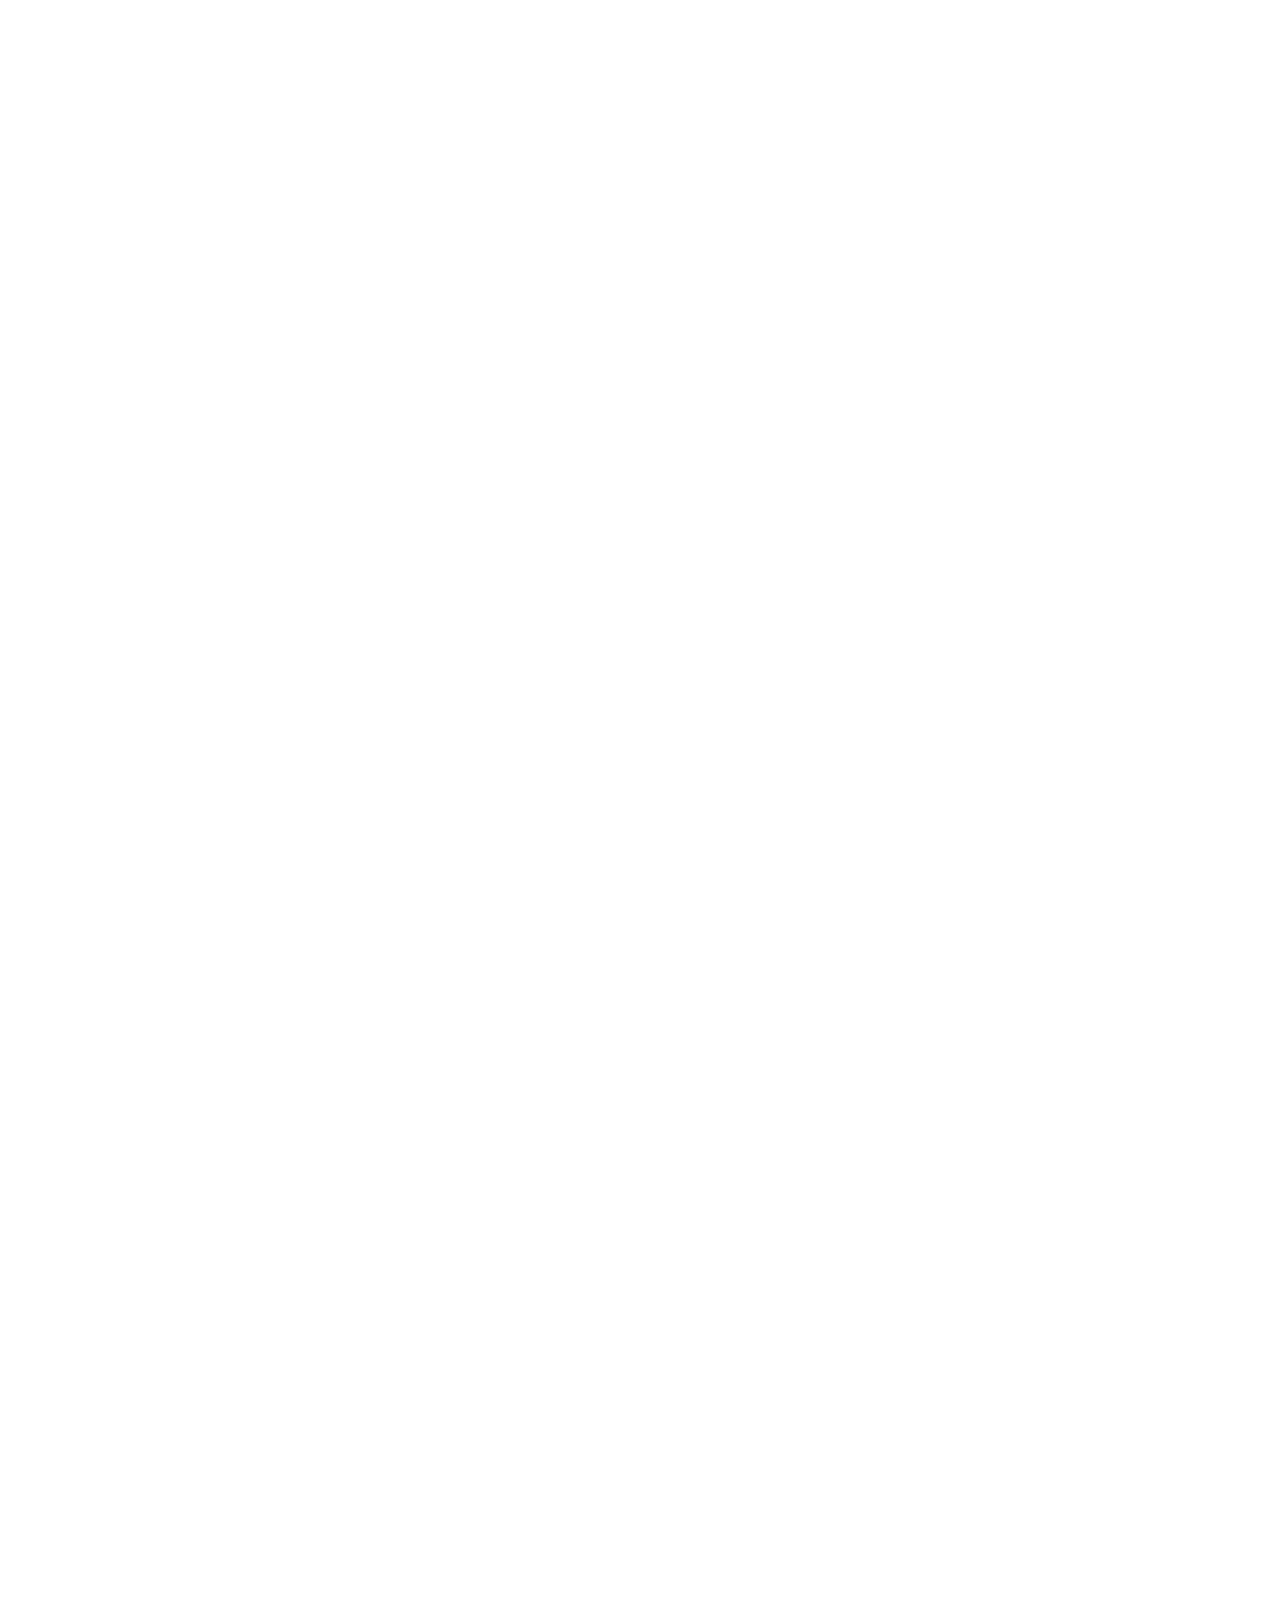
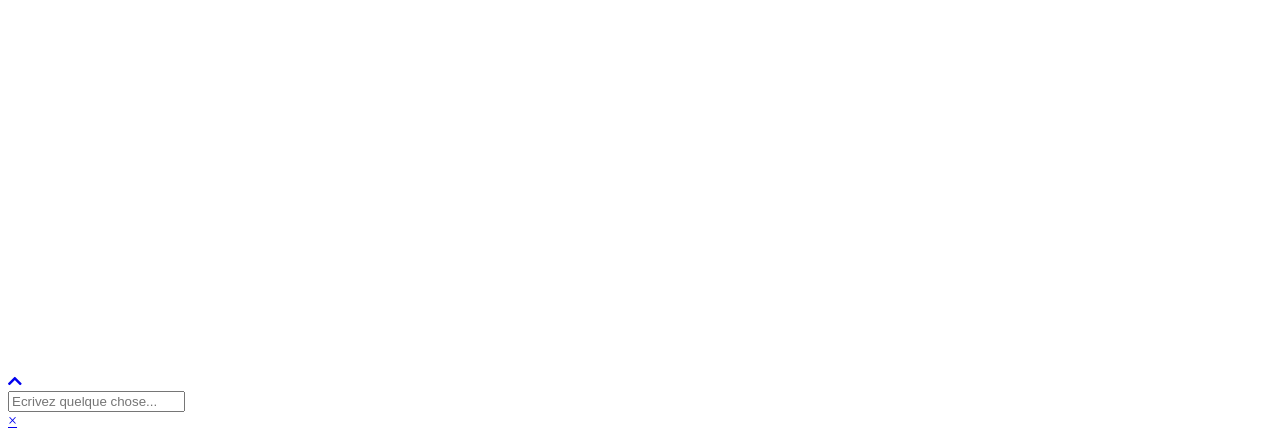
==== about/index.html @ 1a70a17f "Site updated: 2025-10-28 14:22:56" ====
<!doctype html>
<html lang="zh"><head><meta charset="utf-8"><meta name="viewport" content="width=device-width, initial-scale=1, maximum-scale=1"><meta><title>Molip Blog</title><link rel="manifest" href="/Moliptly/manifest.json"><meta name="application-name" content="Molip Blog"><meta name="msapplication-TileImage" content="/img/favicon.png"><meta name="apple-mobile-web-app-capable" content="yes"><meta name="apple-mobile-web-app-title" content="Molip Blog"><meta name="apple-mobile-web-app-status-bar-style" content="default"><meta name="description" content="个人简介 分享很喜欢的老罗的一段话：  “每一个生命来到世间都注定改变世界，别无选择。要么变得好一点，要么变得坏一点。你如果走进社会为了生存为了什么不要脸的理由，变成了一个恶心的成年人社会中的一员，那你就把这个世界变得恶心了一点点。如果你一生刚正不阿，如果你一生耿直，没有做任何恶心的事情，没做对别人有害的事情，一辈子拼了老命勉强把自己身边的几个人照顾好了，没有成名没有发财，没有成就伟大的事业，然后"><meta property="og:type" content="blog"><meta property="og:title" content="Molip:)"><meta property="og:url" content="https://github.com/Moliptly"><meta property="og:site_name" content="Molip:)"><meta property="og:description" content="个人简介 分享很喜欢的老罗的一段话：  “每一个生命来到世间都注定改变世界，别无选择。要么变得好一点，要么变得坏一点。你如果走进社会为了生存为了什么不要脸的理由，变成了一个恶心的成年人社会中的一员，那你就把这个世界变得恶心了一点点。如果你一生刚正不阿，如果你一生耿直，没有做任何恶心的事情，没做对别人有害的事情，一辈子拼了老命勉强把自己身边的几个人照顾好了，没有成名没有发财，没有成就伟大的事业，然后"><meta property="og:locale" content="zh"><meta property="og:image" content="https://github.com/img/avatar.png"><meta property="article:published_time" content="2018-11-11T00:24:49.000Z"><meta property="article:modified_time" content="2025-10-28T06:14:36.456Z"><meta property="article:author" content="Molip:)"><meta property="article:tag" content="Algorithm,CV,VLMs"><meta property="twitter:card" content="summary"><meta property="twitter:image:src" content="https://github.com/img/avatar.png"><script type="application/ld+json">{"@context":"https://schema.org","@type":"BlogPosting","mainEntityOfPage":{"@type":"WebPage","@id":"https://github.com/Moliptly/about/index.html"},"headline":"Molip Blog","image":["https://cdn.jsdelivr.net/gh/removeif/blog_image/img/2020/20201030172650.png"],"datePublished":"2018-11-11T00:24:49.000Z","dateModified":"2025-10-28T06:14:36.456Z","author":{"@type":"Person","name":"Molip"},"publisher":{"@type":"Organization","logo":{"@type":"ImageObject"}},"description":"个人简介 分享很喜欢的老罗的一段话：  “每一个生命来到世间都注定改变世界，别无选择。要么变得好一点，要么变得坏一点。你如果走进社会为了生存为了什么不要脸的理由，变成了一个恶心的成年人社会中的一员，那你就把这个世界变得恶心了一点点。如果你一生刚正不阿，如果你一生耿直，没有做任何恶心的事情，没做对别人有害的事情，一辈子拼了老命勉强把自己身边的几个人照顾好了，没有成名没有发财，没有成就伟大的事业，然后"}</script><link rel="canonical" href="https://github.com/Moliptly/about/index.html"><link rel="icon" href="/Moliptly/img/favicon.png"><meta name="referrer" content="no-referrer-when-downgrade"><link rel="stylesheet" href="https://cdnjs.loli.net/ajax/libs/font-awesome/6.0.0/css/all.min.css"><link rel="stylesheet" href="https://cdnjs.loli.net/ajax/libs/highlight.js/11.7.0/styles/atom-one-light.min.css"><link rel="stylesheet" href="https://fonts.loli.net/css2?family=Ubuntu:wght@400;600&amp;family=Source+Code+Pro"><link rel="stylesheet" href="/Moliptly/css/default.css"><link rel="stylesheet" href="https://cdnjs.loli.net/ajax/libs/font-awesome/5.12.0/css/all.min.css"><link rel="stylesheet" href="https://fonts.loli.net/css?family=Ubuntu:400,600|Source+Code+Pro|Monda:300,300italic,400,400italic,700,700italic|Roboto Slab:300,300italic,400,400italic,700,700italic|Microsoft YaHei:300,300italic,400,400italic,700,700italic|PT Mono:300,300italic,400,400italic,700,700italic&amp;amp;subset=latin,latin-ext|Inconsolata|Itim|Lobster.css"><script src="https://cdnjs.loli.net/ajax/libs/jquery/3.3.1/jquery.min.js"></script><script src="/Moliptly/js/globalUtils.js"></script><style>body>.footer,body>.navbar,body>.section{opacity:0}</style><!--!--><!--!--><script src="//busuanzi.ibruce.info/busuanzi/2.3/busuanzi.pure.mini.js" defer></script><!--!--><link rel="stylesheet" href="https://cdnjs.loli.net/ajax/libs/lightgallery/1.10.0/css/lightgallery.min.css"><link rel="stylesheet" href="https://cdnjs.loli.net/ajax/libs/justifiedGallery/3.8.1/css/justifiedGallery.min.css"><!--!--><!--!--><!--!--><style>.pace{-webkit-pointer-events:none;pointer-events:none;-webkit-user-select:none;-moz-user-select:none;user-select:none}.pace-inactive{display:none}.pace .pace-progress{background:#3273dc;position:fixed;z-index:2000;top:0;right:100%;width:100%;height:2px}</style><script src="https://cdnjs.loli.net/ajax/libs/pace/1.2.4/pace.min.js"></script><link rel="stylesheet" href="/Moliptly/live2d/waifu.css"><script type="text/javascript" async src="/Moliptly/live2d/autoload.js"></script><!-- hexo injector head_end start --><script>
  (function () {
      function switchTab() {
          if (!location.hash) {
            return;
          }

          const id = '#' + CSS.escape(location.hash.substring(1));
          const $tabMenu = document.querySelector(`.tabs a[href="${id}"]`);
          if (!$tabMenu) {
            return;
          }

          const $tabMenuContainer = $tabMenu.parentElement.parentElement;
          Array.from($tabMenuContainer.children).forEach($menu => $menu.classList.remove('is-active'));
          Array.from($tabMenuContainer.querySelectorAll('a'))
              .map($menu => document.getElementById($menu.getAttribute("href").substring(1)))
              .forEach($content => $content.classList.add('is-hidden'));

          if ($tabMenu) {
              $tabMenu.parentElement.classList.add('is-active');
          }
          const $activeTab = document.querySelector(id);
          if ($activeTab) {
              $activeTab.classList.remove('is-hidden');
          }
      }
      switchTab();
      window.addEventListener('hashchange', switchTab, false);
  })();
  </script><!-- hexo injector head_end end --><meta name="generator" content="Hexo 7.3.0"></head><body class="is-2-column has-navbar-fixed-top"><nav class="navbar navbar-main is-fixed-top"><div class="container navbar-container"><div class="navbar-brand justify-content-center"><a class="navbar-item navbar-logo" href="/Moliptly/"><img src="https://cdn.jsdelivr.net/gh/removeif/removeif-demo@latest/img/logo.png" alt="Molip Blog" height="28"></a></div><div class="navbar-menu"><div class="navbar-start"><a class="navbar-item" href="/Moliptly/">首页</a><a class="navbar-item" href="/Moliptly/archives">归档</a><a class="navbar-item" href="/Moliptly/categories">分类</a><a class="navbar-item" href="/Moliptly/tags">标签</a><a class="navbar-item" href="/Moliptly/tags/%E6%B3%95%E5%BE%8B/">律法</a><a class="navbar-item" href="/Moliptly/media">影音</a><a class="navbar-item" href="/Moliptly/album">相册</a><a class="navbar-item" href="/Moliptly/friend">友链</a><a class="navbar-item" href="/Moliptly/self-talking">碎碎念</a><a class="navbar-item" href="/Moliptly/message">留言</a><a class="navbar-item is-active" href="/Moliptly/about">关于</a></div><div class="navbar-end"><a class="navbar-item" target="_blank" rel="noopener" title="Download on GitHub" href="https://github.com/Moliptly"><i class="fab fa-github"></i></a><a class="navbar-item search" title="Rechercher" href="javascript:;"><i class="fas fa-search"></i></a><a class="navbar-item" id="night-nav" title="Night Mode" href="javascript:;"><i class="fas fa-moon" id="night-icon"></i></a></div></div></div></nav><script type="text/javascript" src="/Moliptly/js/theme-setting.js"></script><section class="section"><div class="container"><div class="columns"><div class="column order-2 column-main is-8-tablet is-8-desktop is-9-widescreen"><!--!--><div class="card"><div class="card-image"><span class="image is-7by3"><img class="fill" src="https://cdn.jsdelivr.net/gh/removeif/blog_image/img/2020/20201030172650.png" alt="https://cdn.jsdelivr.net/gh/removeif/blog_image/img/2020/20201030172650.png"></span></div><article class="card-content article" role="article"><h1 class="title is-3 is-size-4-mobile"> </h1><div class="content"><h4 id="个人简介"><a href="#个人简介" class="headerlink" title="个人简介"></a>个人简介</h4><hr>
<p>分享很喜欢的<a target="_blank" rel="noopener" href="https://baike.baidu.com/item/%E7%BD%97%E6%B0%B8%E6%B5%A9/26814?fr=aladdin">老罗</a>的一段话：</p>
<blockquote>
<p>“<em><strong>每一个生命来到世间都注定改变世界，别无选择。要么变得好一点，要么变得坏一点。你如果走进社会为了生存为了什么不要脸的理由，变成了一个恶心的成年人社会中的一员，那你就把这个世界变得恶心了一点点。如果你一生刚正不阿，如果你一生耿直，没有做任何恶心的事情，没做对别人有害的事情，一辈子拼了老命勉强把自己身边的几个人照顾好了，没有成名没有发财，没有成就伟大的事业，然后耿着脖子一生正直，到了七八十岁耿着脖子去世了。你这一生是不是没有改变世界？你还是改变世界了，你把这个世界变得美好了一点点。因为世界上又多了一个好人。</strong></em>“</p>
</blockquote>
<p>善恶终有报,天道好轮回。不信抬头看,苍天饶过谁。<br>无论何时何地，我们都要保持一颗积极乐观、善良感恩的心。<br>但行好事莫问前程，永远年轻，永远热内盈眶，永远保持<strong>正能量</strong>。<br>💪💪💪💪💪💪冲鸭！！！！</p>
<p>-&gt;&gt;&gt;&gt;&gt;&gt;&gt;&gt;&gt;&gt;&gt;&gt;&gt;&gt;&gt;&gt;&gt;&gt;&gt;&gt;<br>个人信息：<br>计算机科学与技术专业<br>从事JAVA后端开发<br>码畜一枚<br>坚信代码改变世界</p>
<br>

<h4 id="博客信息"><a href="#博客信息" class="headerlink" title="博客信息"></a>博客信息</h4><hr>
<ul>
<li>网站采用的<a href="http://github.com/ppoffice/hexo-theme-icarus">Icarus主题</a> </li>
<li>追求尽可能的简洁，清晰，易用。</li>
<li>在Icarus主题之上进行了部分修改。</li>
</ul>
<p><em><strong>更新日志：</strong></em><br>–<em>2020.09.20：icarus4.0适配</em><br>–<em>2020.01.18：icarus3.0适配</em><br>–<em>2019.11.17：增加深色主题开关</em><br>–<em>2019.10.30：去图，精简卡片</em><br>–<em>2019.10.22：改版部分显示，优化速度</em><br>–<em>2019.10.16：文章列表加上评论数显示</em><br>–<em>2019.10.13：改版评论</em><br>–<em>2019.09.25：图片、资源接入CDN免费jsDelivr、文章加入置顶</em><br>–<em>2019.09.19：开源<a href="https://github.com/removeif/hexo-theme-icarus-removeif">博客代码</a></em><br>–<em>2019.09.19：修改布局，拉伸布局，更宽的展示</em><br>–<em>2019.09.18：修改友链ui为一行三个，并适配移动端，暗黑模式文章增加评论链接，增加留言链接</em><br>–<em>2019.09.14：增加<a target="_blank" rel="noopener" href="https://removeif.github.io/remove.io/">精简next主题</a></em><br>–<em>2019.09.14：利用中秋节放假，重做了首页的热门推荐、加个widget最新评论框、归档页加入文章贡献概览面板</em></p>
<br>

<h4 id="本站推荐索引"><a href="#本站推荐索引" class="headerlink" title="本站推荐索引"></a>本站推荐索引</h4><hr>
<p><strong>博客主题相关</strong></p>
<ul>
<li><a target="_blank" rel="noopener" href="https://removeif.github.io/theme/github-Issue-%E4%BD%9C%E4%B8%BA%E5%8D%9A%E5%AE%A2%E5%BE%AE%E5%9E%8B%E6%95%B0%E6%8D%AE%E5%BA%93%E7%9A%84%E5%BA%94%E7%94%A8.html">github Issue 作为博客微型数据库的应用</a></li>
<li><a target="_blank" rel="noopener" href="https://removeif.github.io/theme/github-page%E7%BD%91%E7%AB%99cdn%E4%BC%98%E5%8C%96%E5%8A%A0%E9%80%9F.html">github page网站cdn优化加速</a></li>
<li><a target="_blank" rel="noopener" href="https://removeif.github.io/theme/%E5%8D%9A%E5%AE%A2%E6%BA%90%E7%A0%81%E5%88%86%E4%BA%AB.html">博客源码分享</a></li>
<li><a target="_blank" rel="noopener" href="https://removeif.github.io/theme/%E5%8D%9A%E5%AE%A2%E6%8D%A2%E8%82%A4%E7%9A%84%E4%B8%80%E7%A7%8D%E5%AE%9E%E7%8E%B0%E6%96%B9%E5%BC%8F%E6%80%9D%E8%B7%AF.html">博客换肤的一种实现方式思路</a></li>
<li><a target="_blank" rel="noopener" href="https://removeif.github.io/theme/%E5%8D%9A%E5%AE%A2%E4%B8%ADgitalk%E6%9C%80%E6%96%B0%E8%AF%84%E8%AE%BA%E7%9A%84%E8%8E%B7%E5%8F%96.html">博客中gitalk最新评论的获取</a></li>
<li><a target="_blank" rel="noopener" href="https://removeif.github.io/theme/%E5%8D%9A%E5%AE%A2%E5%9B%BE%E7%89%87%E4%B8%8A%E4%BC%A0picgo%E5%B7%A5%E5%85%B7github%E5%9B%BE%E4%BC%A0%E4%BD%BF%E7%94%A8.html">博客图片上传picgo工具github图传使用</a></li>
<li><a target="_blank" rel="noopener" href="https://removeif.github.io/theme/%E5%AE%89%E8%A3%85%E3%80%81%E9%83%A8%E5%88%86%E9%85%8D%E7%BD%AEicarus%E4%B8%BB%E9%A2%98%E4%B8%AD%E6%96%87%E7%89%88.html">安装、部分配置icarus主题中文版</a></li>
</ul>
<p><strong>技术知识点</strong></p>
<ul>
<li><a target="_blank" rel="noopener" href="https://removeif.github.io/java/basic/Java%E5%B9%B6%E5%8F%91%E7%9B%B8%E5%85%B3%E7%9F%A5%E8%AF%86%E7%82%B9.html">Java并发知识点</a></li>
</ul>
<br>

<p><strong>法律法规</strong></p>
<ul>
<li><a target="_blank" rel="noopener" href="http://search.chinalaw.gov.cn/search2.html">法律法规数据库</a></li>
<li><a target="_blank" rel="noopener" href="https://removeif.github.io/law/%E4%B8%AD%E5%8D%8E%E4%BA%BA%E6%B0%91%E5%85%B1%E5%92%8C%E5%9B%BD%E5%9B%BD%E6%97%97%E6%B3%95.html">中华人民共和国国旗法</a></li>
<li><a target="_blank" rel="noopener" href="https://removeif.github.io/law/%E4%B8%AD%E5%8D%8E%E4%BA%BA%E6%B0%91%E5%85%B1%E5%92%8C%E5%9B%BD%E5%AE%AA%E6%B3%95.html">中华人民共和国宪法</a></li>
<li><a target="_blank" rel="noopener" href="https://removeif.github.io/law/%E4%B8%AD%E5%8D%8E%E4%BA%BA%E6%B0%91%E5%85%B1%E5%92%8C%E5%9B%BD%E6%B6%88%E8%B4%B9%E8%80%85%E6%9D%83%E7%9B%8A%E4%BF%9D%E6%8A%A4%E6%B3%95.html">中华人民共和国消费者权益保护法</a></li>
<li><a target="_blank" rel="noopener" href="https://removeif.github.io/law/%E4%B8%AD%E5%8D%8E%E4%BA%BA%E6%B0%91%E5%85%B1%E5%92%8C%E5%9B%BD%E5%88%91%E4%BA%8B%E8%AF%89%E8%AE%BC%E6%B3%95.html">中华人民共和国刑事诉讼法</a></li>
<li><a target="_blank" rel="noopener" href="https://removeif.github.io/law/%E4%B8%AD%E5%8D%8E%E4%BA%BA%E6%B0%91%E5%85%B1%E5%92%8C%E5%9B%BD%E5%A9%9A%E5%A7%BB%E6%B3%95.html">中华人民共和国婚姻法</a></li>
<li><a target="_blank" rel="noopener" href="https://removeif.github.io/law/%E4%B8%AD%E5%8D%8E%E4%BA%BA%E6%B0%91%E5%85%B1%E5%92%8C%E5%9B%BD%E7%BD%91%E7%BB%9C%E5%AE%89%E5%85%A8%E6%B3%95.html">中华人名共和国网络安全法</a>  </li>
<li><a target="_blank" rel="noopener" href="https://removeif.github.io/law/%E4%B8%AD%E5%8D%8E%E4%BA%BA%E6%B0%91%E5%85%B1%E5%92%8C%E5%9B%BD%E5%8A%B3%E5%8A%A8%E6%B3%95.html">中华人民共和国劳动法</a></li>
</ul>
<br>

<p><strong>其他</strong></p>
<ul>
<li><a target="_blank" rel="noopener" href="https://removeif.github.io/music1/">网易云音乐歌单分享</a></li>
</ul>
<br>

<h4 id="计划"><a href="#计划" class="headerlink" title="计划"></a>计划</h4><p><strong>2020计划</strong></p>
<hr>
<p>2019.12.31</p>
<blockquote>
<p><strong>2020-GOALS</strong>              </p>
<ul>
<li><input disabled="" type="checkbox"> 跑两三场马拉松</li>
</ul>
</blockquote>
<p><strong>2019计划</strong></p>
<hr>
<p>2018.12.31&#x2F;21:59:00-&gt;更新于2019.12.31</p>
<blockquote>
<p><strong>2019-GOALS</strong></p>
<ul>
<li><input checked="" disabled="" type="checkbox"> 购买的专业书籍至少看完一遍（并发、重构、设计模式…）-&gt; 95%<br><strong>额外：</strong></li>
<li><input checked="" disabled="" type="checkbox"> 追了很多剧<br><strong>总结：</strong></li>
<li>有优点有缺点，没坚持下来的还是太多，追了太多剧。以后多学习，多思考！</li>
</ul>
</blockquote>
<br>

<h4 id="时间轴记录"><a href="#时间轴记录" class="headerlink" title="时间轴记录"></a>时间轴记录</h4><hr>
<div class="time-axis-main">
	<ul class="time-axis"></ul>
</div>
<script src="/js/about-me.js"></script>
<br>
<br></div><link rel="stylesheet" href="https://cdnjs.loli.net/ajax/libs/social-share.js/1.0.16/css/share.min.css"><div class="social-share"></div><script src="https://cdnjs.loli.net/ajax/libs/social-share.js/1.0.16/js/social-share.min.js"></script></article></div><div class="card"><div class="card-content"><h3 class="menu-label has-text-centered">Vous aimez cet article? Soutenez l&#039;auteur avec</h3><div class="buttons is-centered"><a class="button donate" data-type="alipay"><span class="icon is-small"><i class="fab fa-alipay"></i></span><span>Alipay</span><span class="qrcode"><img src="https://raw.githubusercontent.com/removeif/blog_image/master/img/2019/20190802135456.png" alt="Alipay"></span></a><a class="button donate" data-type="wechat"><span class="icon is-small"><i class="fab fa-weixin"></i></span><span>Wechat</span><span class="qrcode"><img src="https://raw.githubusercontent.com/removeif/blog_image/master/img/2019/20190802135550.png" alt="Wechat"></span></a></div></div></div><!--!--><div class="card"><div class="card-content"><div id="comment-container"></div><link rel="stylesheet" href="https://cdnjs.loli.net/ajax/libs/gitalk/1.6.0/gitalk.css"><script> $.getScript('/Moliptly/js/gitalk.min.js', function () { 
            var gitalk = new Gitalk({
            language:'zh-CN',
            id: 'a7224db13f3a49096aa27c1876d1a947',
            repo: 'blog_comment',
            owner: 'Molip',
            clientID: '46a9f3481b46ea0129d8',
            clientSecret: '79c7c9cb847e141757d7864453bcbf89f0655b24',
            admin: ["removeif"],
            createIssueManually: true,
            distractionFreeMode: false,
            perPage: 10,
            pagerDirection: 'last',
            proxy: 'https://cors-anywhere.azm.workers.dev/https://github.com/login/oauth/access_token',
            
            enableHotKey: true,
            isLocked: true
        })
        gitalk.render('comment-container')});</script></div></div></div><div class="column column-left is-4-tablet is-4-desktop is-4-widescreen  order-1 is-sticky"><!--!--><div class="card widget" data-type="profile"><div class="card-content"><nav class="level"><div class="level-item has-text-centered flex-shrink-1"><div><figure class="image is-128x128 mx-auto mb-2"><img class="avatar is-rounded" src="/Moliptly/img/avatar.png" alt="Molip"></figure><p class="title is-size-4 is-block" style="line-height:inherit;">Molip</p><p class="is-size-6 is-block">A beginner in computer science</p><p class="is-size-6 is-flex justify-content-center"><i class="fas fa-map-marker-alt mr-1"></i><span>China</span></p></div></div></nav><nav class="level is-mobile"><div class="level-item has-text-centered is-marginless"><div><p class="heading">Article</p><a href="/Moliptly/archives/"><p class="title">1</p></a></div></div><div class="level-item has-text-centered is-marginless"><div><p class="heading">Catégories</p><a href="/Moliptly/categories/"><p class="title">0</p></a></div></div><div class="level-item has-text-centered is-marginless"><div><p class="heading">Tags</p><a href="/Moliptly/tags/"><p class="title">0</p></a></div></div></nav><div class="level"><a class="level-item button is-primary is-rounded" href="https://github.com/Moliptly" target="_blank" rel="noopener">Suivre</a></div><div class="level is-mobile"><a class="level-item button is-transparent is-marginless" target="_blank" rel="noopener" title="Github" href="https://github.com/Moliptly"><i class="fab fa-github"></i></a><a class="level-item button is-transparent is-marginless" target="_blank" rel="noopener" title="Weibo" href="https://github.com/Moliptly"><i class="fab fa-weibo"></i></a><a class="level-item button is-transparent is-marginless" target="_blank" rel="noopener" title="Email" href="/Moliptly/moliptly@gmail.com"><i class="fa fa-envelope"></i></a><a class="level-item button is-transparent is-marginless" target="_blank" rel="noopener" title="Next" href="https://github.com/Moliptly"><i class="fab fa-dribbble"></i></a><a class="level-item button is-transparent is-marginless" target="_blank" rel="noopener" title="RSS" href="/Moliptly/atom.xml"><i class="fas fa-rss"></i></a></div><div><hr><p id="hitokoto">:D 一言句子获取中...</p><script type="text/javascript" defer>function getYiyan(){
                                $.getJSON("https://v1.hitokoto.cn/", function (data) {
                                if(data){
                                    $('#hitokoto').html("");
                                    $('#hitokoto').append("<strong style='color: #3273dc;'>"+data.hitokoto+"</strong>"+
                                    "<p>"+"From《"+data.from+"》</p><p>Provider-"+data.creator+"</p>");
                                }});}
                                $(function (){getYiyan();$('#hitokoto').click(function(){getYiyan();})});</script></div></div></div><div class="card widget"><div class="card-content"><h3 class="menu-label">Récents</h3><article class="media"><div class="media-content"><p class="date"><time dateTime="2025-10-27T06:42:35.276Z">2025-10-27</time></p><p class="title"><a href="/Moliptly/2025/10/27/hello-world/">Hello World</a></p></div></article></div></div></div></div></div></section><footer class="footer"><div class="container"><div class="level"><div class="level-start"><a class="footer-logo is-block mb-2" href="/Moliptly/"><img src="https://cdn.jsdelivr.net/gh/removeif/removeif-demo@latest/img/logo.png" alt="Molip Blog" height="28"></a><p class="size-small"><span>&copy; 2025 Molip</span>  Powered by <a href="https://hexo.io/" target="_blank">Hexo</a> &amp; <a href="https://github.com/ppoffice/hexo-theme-icarus" target="_blank">Icarus</a> &amp; <a href="https://github.com/removeif/hexo-theme-amazing" target="_blank">Amazing</a> <br><span>© 版权说明：[本网站所有内容均收集于互联网或自己创作,<br />&nbsp;&nbsp;&nbsp;&nbsp;方便于网友与自己学习交流，如有侵权，请<a href="/message" target="_blank">留言</a>，立即处理]<br /></span><span><span id="statistic-times">loading...</span><script>function createTime(time) {
            var n = new Date(time);
            now.setTime(now.getTime() + 250),
                days = (now - n) / 1e3 / 60 / 60 / 24,
                dnum = Math.floor(days),
                hours = (now - n) / 1e3 / 60 / 60 - 24 * dnum,
                hnum = Math.floor(hours),
            1 == String(hnum).length && (hnum = "0" + hnum),
                minutes = (now - n) / 1e3 / 60 - 1440 * dnum - 60 * hnum,
                mnum = Math.floor(minutes),
            1 == String(mnum).length && (mnum = "0" + mnum),
                seconds = (now - n) / 1e3 - 86400 * dnum - 3600 * hnum - 60 * mnum,
                snum = Math.round(seconds),
            1 == String(snum).length && (snum = "0" + snum),
                document.getElementById("statistic-times").innerHTML = "❤️Site from <strong>"+time.split(" ")[0].replace(/\//g,".")+"</strong> has existed <strong>" + dnum + "</strong> d <strong>" + hnum + "</strong> h <strong>" + mnum + "</strong> m <strong>" + snum + "</strong> s！❤️";
        }var now = new Date();setInterval("createTime('2025/10/27 00:00:00')", 250,"");</script><br></span><div class="size-small"><span>❤️Thx <strong><span id="busuanzi_value_site_uv">99+</span></strong> users <strong><span id="busuanzi_value_site_pv">99+</span></strong> visited！❤️</span></div></p></div><div class="level-end"><div class="sideMusic"><link rel="stylesheet" href="https://cdn.jsdelivr.net/npm/aplayer/dist/APlayer.min.css"><script src="/Moliptly/js/APlayer.min.js"></script><script src="https://cdn.jsdelivr.net/npm/meting@2/dist/Meting.min.js"></script><meting-js style="width: auto;height: 2000px;" server="netease" type="playlist" id="2364053447" theme="#2980b9" loop="all" autoplay="false" order="list" storageName="aplayer-setting" lrctype="0" list-max-height="400px" fixed="true"></meting-js></div></div></div></div></footer><script src="https://cdnjs.loli.net/ajax/libs/moment.js/2.22.2/moment-with-locales.min.js"></script><script src="https://cdnjs.loli.net/ajax/libs/clipboard.js/2.0.4/clipboard.min.js" async></script><script>moment.locale("zh");</script><script>var IcarusThemeSettings = {
            article: {
                highlight: {
                    clipboard: true,
                    fold: 'unfolded'
                }
            }
        };</script><script src="/Moliptly/js/column.js"></script><script src="/Moliptly/js/animation.js"></script><a id="back-to-top" title="Retour au sommet" href="javascript:;"><i class="fas fa-chevron-up"></i></a><script src="/Moliptly/js/back_to_top.js" defer></script><!--!--><!--!--><!--!--><script src="https://cdnjs.loli.net/ajax/libs/lightgallery/1.10.0/js/lightgallery.min.js" defer></script><script src="https://cdnjs.loli.net/ajax/libs/justifiedGallery/3.8.1/js/jquery.justifiedGallery.min.js" defer></script><script>window.addEventListener("load", () => {
            if (typeof $.fn.lightGallery === 'function') {
                $('.article').lightGallery({ selector: '.gallery-item' });
            }
            if (typeof $.fn.justifiedGallery === 'function') {
                if ($('.justified-gallery > p > .gallery-item').length) {
                    $('.justified-gallery > p > .gallery-item').unwrap();
                }
                $('.justified-gallery').justifiedGallery();
            }
        });</script><!--!--><!--!--><script type="text/javascript" id="MathJax-script" async>MathJax = {
      tex: {
        inlineMath: [['$', '$'], ['\\(', '\\)']]
      },
      svg: {
        fontCache: 'global'
      },
      chtml: {
        matchFontHeight: false
      }
    };</script><script src="https://cdnjs.loli.net/ajax/libs/mathjax/3.2.2/es5/tex-mml-chtml.js"></script><!--!--><script src="/Moliptly/js/main.js" defer></script><script>$.getScript('/Moliptly/js/comment-issue-data.js',function(){loadIssueData('46a9f3481b46ea0129d8','79c7c9cb847e141757d7864453bcbf89f0655b24','Molip','blog_comment',false);})</script><div class="searchbox"><div class="searchbox-container"><div class="searchbox-header"><div class="searchbox-input-container"><input class="searchbox-input" type="text" placeholder="Ecrivez quelque chose..."></div><a class="searchbox-close" href="javascript:;">×</a></div><div class="searchbox-body"></div></div></div><script data-pjax src="/Moliptly/js/insight.js" defer></script><script data-pjax>document.addEventListener('DOMContentLoaded', function () {
            loadInsight({"contentUrl":"/Moliptly/content.json"}, {"hint":"Ecrivez quelque chose...","untitled":"(Sans titre)","posts":"Articles","pages":"Pages","categories":"Catégories","tags":"Tags"});
        });</script><script src="https://cdn.jsdelivr.net/npm/pjax@0.2.8/pjax.js"></script><script type="text/javascript">var pjax = new Pjax({
            elements: "a",//代表点击链接就更新
            selectors: [  //代表要更新的节点
                ".section",
                "title"
            ],
            cache: true,
            cacheBust:false
        })

        function loadBusuanzi(){
        $.getScript("//busuanzi.ibruce.info/busuanzi/2.3/busuanzi.pure.mini.js", function () {});
        }

        function loadMathJax() { //加载mathjax
            $.getScript("//cdnjs.cloudflare.com/ajax/libs/mathjax/2.7.4/MathJax.js?config=TeX-MML-AM_CHTML", function () {
                MathJax.Hub.Config({ tex2jax: { inlineMath: [['$', '$'], ['\(', '\)']] } });
                var math = document.getElementsByClassName("entry-content")[0];
                MathJax.Hub.Queue(["Typeset", MathJax.Hub, math]);
            });
        };

        // 开始 PJAX 执行的函数
        document.addEventListener('pjax:send', function () {
        });
        
        // PJAX 完成之后执行的函数，可以和上面的重载放在一起
        document.addEventListener('pjax:complete', function () {
            $(".section").css({opacity:1});
            if(true){
                $.getScript('/Moliptly/js/comment-issue-data.js',function(){loadIssueData('46a9f3481b46ea0129d8','79c7c9cb847e141757d7864453bcbf89f0655b24','Molip','blog_comment',false);});
            }
            if(false){
                loadMathJax();
            }
            loadMainJs(jQuery, window.moment, window.ClipboardJS, window.IcarusThemeSettings);
            loadBackTop();
            loadBusuanzi();
            if(typeof loadBanner == 'function'){
                loadBanner();
            }
        });</script></body></html>
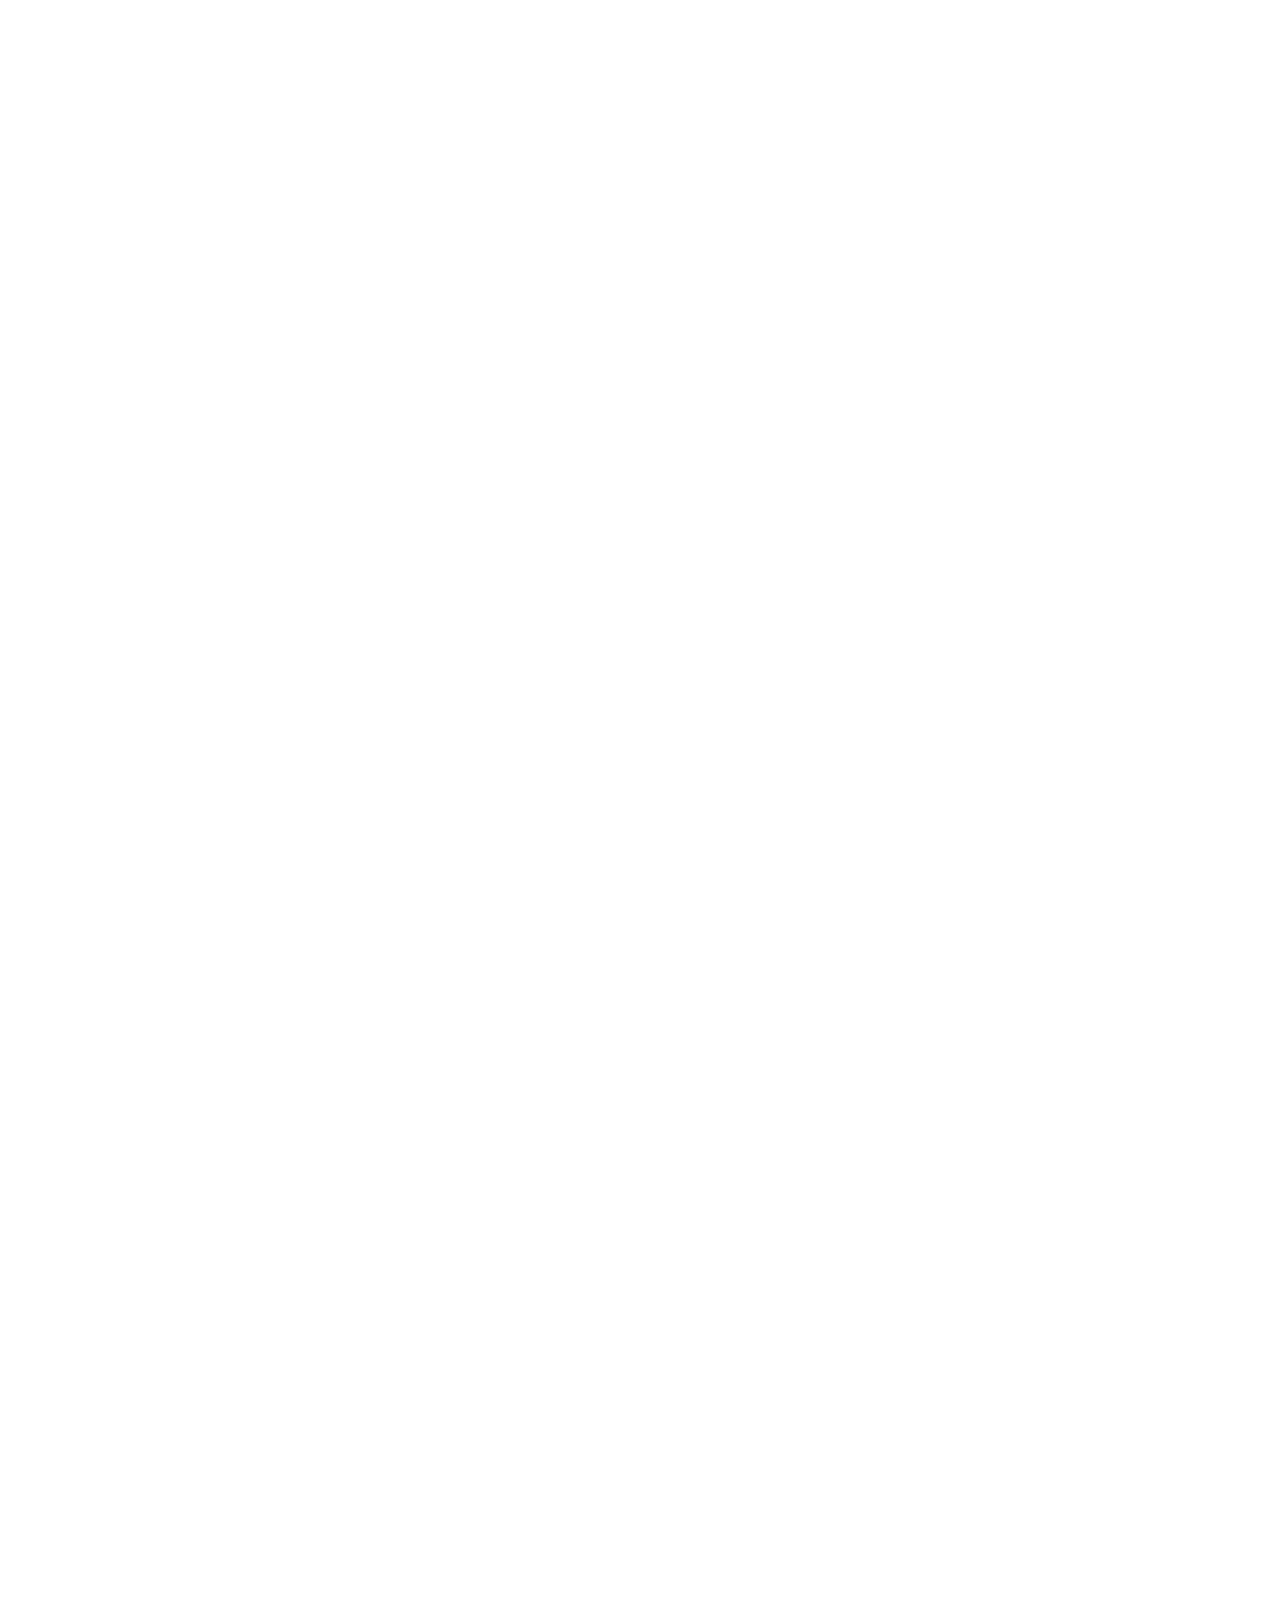
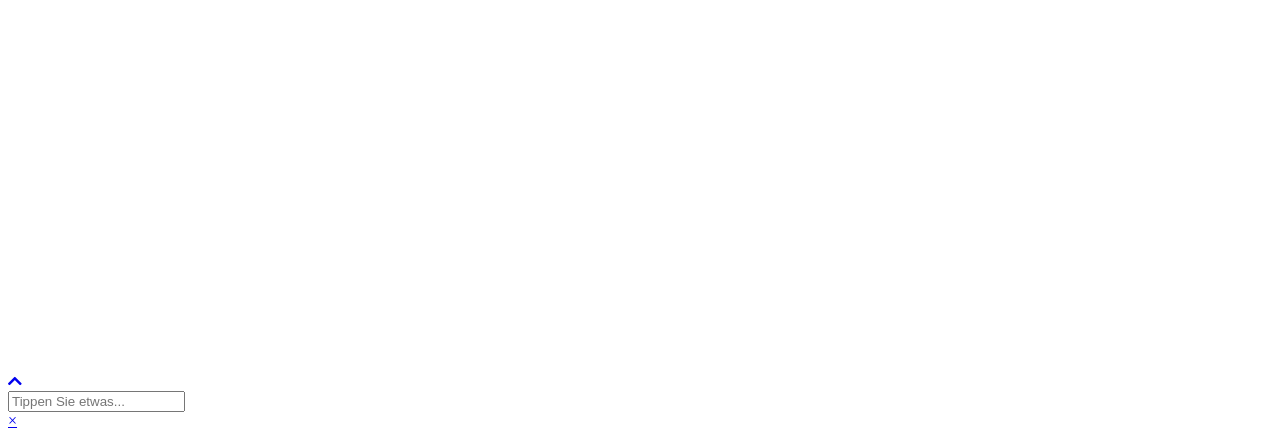
==== commit 1b72fcd1: "Site updated: 2025-10-28 14:56:46" ====
--- a/about/index.html
+++ b/about/index.html
@@ -29,7 +29,7 @@
       switchTab();
       window.addEventListener('hashchange', switchTab, false);
   })();
-  </script><!-- hexo injector head_end end --><meta name="generator" content="Hexo 7.3.0"></head><body class="is-2-column has-navbar-fixed-top"><nav class="navbar navbar-main is-fixed-top"><div class="container navbar-container"><div class="navbar-brand justify-content-center"><a class="navbar-item navbar-logo" href="/Moliptly/"><img src="https://cdn.jsdelivr.net/gh/removeif/removeif-demo@latest/img/logo.png" alt="Molip Blog" height="28"></a></div><div class="navbar-menu"><div class="navbar-start"><a class="navbar-item" href="/Moliptly/">首页</a><a class="navbar-item" href="/Moliptly/archives">归档</a><a class="navbar-item" href="/Moliptly/categories">分类</a><a class="navbar-item" href="/Moliptly/tags">标签</a><a class="navbar-item" href="/Moliptly/tags/%E6%B3%95%E5%BE%8B/">律法</a><a class="navbar-item" href="/Moliptly/media">影音</a><a class="navbar-item" href="/Moliptly/album">相册</a><a class="navbar-item" href="/Moliptly/friend">友链</a><a class="navbar-item" href="/Moliptly/self-talking">碎碎念</a><a class="navbar-item" href="/Moliptly/message">留言</a><a class="navbar-item is-active" href="/Moliptly/about">关于</a></div><div class="navbar-end"><a class="navbar-item" target="_blank" rel="noopener" title="Download on GitHub" href="https://github.com/Moliptly"><i class="fab fa-github"></i></a><a class="navbar-item search" title="Rechercher" href="javascript:;"><i class="fas fa-search"></i></a><a class="navbar-item" id="night-nav" title="Night Mode" href="javascript:;"><i class="fas fa-moon" id="night-icon"></i></a></div></div></div></nav><script type="text/javascript" src="/Moliptly/js/theme-setting.js"></script><section class="section"><div class="container"><div class="columns"><div class="column order-2 column-main is-8-tablet is-8-desktop is-9-widescreen"><!--!--><div class="card"><div class="card-image"><span class="image is-7by3"><img class="fill" src="https://cdn.jsdelivr.net/gh/removeif/blog_image/img/2020/20201030172650.png" alt="https://cdn.jsdelivr.net/gh/removeif/blog_image/img/2020/20201030172650.png"></span></div><article class="card-content article" role="article"><h1 class="title is-3 is-size-4-mobile"> </h1><div class="content"><h4 id="个人简介"><a href="#个人简介" class="headerlink" title="个人简介"></a>个人简介</h4><hr>
+  </script><!-- hexo injector head_end end --><meta name="generator" content="Hexo 7.3.0"></head><body class="is-2-column has-navbar-fixed-top"><nav class="navbar navbar-main is-fixed-top"><div class="container navbar-container"><div class="navbar-brand justify-content-center"><a class="navbar-item navbar-logo" href="/Moliptly/"><img src="https://cdn.jsdelivr.net/gh/removeif/removeif-demo@latest/img/logo.png" alt="Molip Blog" height="28"></a></div><div class="navbar-menu"><div class="navbar-start"><a class="navbar-item" href="/Moliptly/">首页</a><a class="navbar-item" href="/Moliptly/archives">归档</a><a class="navbar-item" href="/Moliptly/categories">分类</a><a class="navbar-item" href="/Moliptly/tags">标签</a><a class="navbar-item" href="/Moliptly/tags/%E6%B3%95%E5%BE%8B/">律法</a><a class="navbar-item" href="/Moliptly/media">影音</a><a class="navbar-item" href="/Moliptly/album">相册</a><a class="navbar-item" href="/Moliptly/friend">友链</a><a class="navbar-item" href="/Moliptly/self-talking">碎碎念</a><a class="navbar-item" href="/Moliptly/message">留言</a><a class="navbar-item is-active" href="/Moliptly/about">关于</a></div><div class="navbar-end"><a class="navbar-item" target="_blank" rel="noopener" title="Download on GitHub" href="https://github.com/Moliptly"><i class="fab fa-github"></i></a><a class="navbar-item search" title="Suche" href="javascript:;"><i class="fas fa-search"></i></a><a class="navbar-item" id="night-nav" title="Night Mode" href="javascript:;"><i class="fas fa-moon" id="night-icon"></i></a></div></div></div></nav><script type="text/javascript" src="/Moliptly/js/theme-setting.js"></script><section class="section"><div class="container"><div class="columns"><div class="column order-2 column-main is-8-tablet is-8-desktop is-9-widescreen"><!--!--><div class="card"><div class="card-image"><span class="image is-7by3"><img class="fill" src="https://cdn.jsdelivr.net/gh/removeif/blog_image/img/2020/20201030172650.png" alt="https://cdn.jsdelivr.net/gh/removeif/blog_image/img/2020/20201030172650.png"></span></div><article class="card-content article" role="article"><h1 class="title is-3 is-size-4-mobile"> </h1><div class="content"><h4 id="个人简介"><a href="#个人简介" class="headerlink" title="个人简介"></a>个人简介</h4><hr>
 <p>分享很喜欢的<a target="_blank" rel="noopener" href="https://baike.baidu.com/item/%E7%BD%97%E6%B0%B8%E6%B5%A9/26814?fr=aladdin">老罗</a>的一段话：</p>
 <blockquote>
 <p>“<em><strong>每一个生命来到世间都注定改变世界，别无选择。要么变得好一点，要么变得坏一点。你如果走进社会为了生存为了什么不要脸的理由，变成了一个恶心的成年人社会中的一员，那你就把这个世界变得恶心了一点点。如果你一生刚正不阿，如果你一生耿直，没有做任何恶心的事情，没做对别人有害的事情，一辈子拼了老命勉强把自己身边的几个人照顾好了，没有成名没有发财，没有成就伟大的事业，然后耿着脖子一生正直，到了七八十岁耿着脖子去世了。你这一生是不是没有改变世界？你还是改变世界了，你把这个世界变得美好了一点点。因为世界上又多了一个好人。</strong></em>“</p>
@@ -111,7 +111,7 @@
 </div>
 <script src="/js/about-me.js"></script>
 <br>
-<br></div><link rel="stylesheet" href="https://cdnjs.loli.net/ajax/libs/social-share.js/1.0.16/css/share.min.css"><div class="social-share"></div><script src="https://cdnjs.loli.net/ajax/libs/social-share.js/1.0.16/js/social-share.min.js"></script></article></div><div class="card"><div class="card-content"><h3 class="menu-label has-text-centered">Vous aimez cet article? Soutenez l&#039;auteur avec</h3><div class="buttons is-centered"><a class="button donate" data-type="alipay"><span class="icon is-small"><i class="fab fa-alipay"></i></span><span>Alipay</span><span class="qrcode"><img src="https://raw.githubusercontent.com/removeif/blog_image/master/img/2019/20190802135456.png" alt="Alipay"></span></a><a class="button donate" data-type="wechat"><span class="icon is-small"><i class="fab fa-weixin"></i></span><span>Wechat</span><span class="qrcode"><img src="https://raw.githubusercontent.com/removeif/blog_image/master/img/2019/20190802135550.png" alt="Wechat"></span></a></div></div></div><!--!--><div class="card"><div class="card-content"><div id="comment-container"></div><link rel="stylesheet" href="https://cdnjs.loli.net/ajax/libs/gitalk/1.6.0/gitalk.css"><script> $.getScript('/Moliptly/js/gitalk.min.js', function () { 
+<br></div><link rel="stylesheet" href="https://cdnjs.loli.net/ajax/libs/social-share.js/1.0.16/css/share.min.css"><div class="social-share"></div><script src="https://cdnjs.loli.net/ajax/libs/social-share.js/1.0.16/js/social-share.min.js"></script></article></div><div class="card"><div class="card-content"><h3 class="menu-label has-text-centered">Gefällt Ihnen der Artikel? Unterstützen Sie den Autor mit</h3><div class="buttons is-centered"><a class="button donate" data-type="alipay"><span class="icon is-small"><i class="fab fa-alipay"></i></span><span>Alipay</span><span class="qrcode"><img src="https://raw.githubusercontent.com/removeif/blog_image/master/img/2019/20190802135456.png" alt="Alipay"></span></a><a class="button donate" data-type="wechat"><span class="icon is-small"><i class="fab fa-weixin"></i></span><span>Wechat</span><span class="qrcode"><img src="https://raw.githubusercontent.com/removeif/blog_image/master/img/2019/20190802135550.png" alt="Wechat"></span></a></div></div></div><!--!--><div class="card"><div class="card-content"><div id="comment-container"></div><link rel="stylesheet" href="https://cdnjs.loli.net/ajax/libs/gitalk/1.6.0/gitalk.css"><script> $.getScript('/Moliptly/js/gitalk.min.js', function () { 
             var gitalk = new Gitalk({
             language:'zh-CN',
             id: 'a7224db13f3a49096aa27c1876d1a947',
@@ -129,14 +129,14 @@
             enableHotKey: true,
             isLocked: true
         })
-        gitalk.render('comment-container')});</script></div></div></div><div class="column column-left is-4-tablet is-4-desktop is-4-widescreen  order-1 is-sticky"><!--!--><div class="card widget" data-type="profile"><div class="card-content"><nav class="level"><div class="level-item has-text-centered flex-shrink-1"><div><figure class="image is-128x128 mx-auto mb-2"><img class="avatar is-rounded" src="/Moliptly/img/avatar.png" alt="Molip"></figure><p class="title is-size-4 is-block" style="line-height:inherit;">Molip</p><p class="is-size-6 is-block">A beginner in computer science</p><p class="is-size-6 is-flex justify-content-center"><i class="fas fa-map-marker-alt mr-1"></i><span>China</span></p></div></div></nav><nav class="level is-mobile"><div class="level-item has-text-centered is-marginless"><div><p class="heading">Article</p><a href="/Moliptly/archives/"><p class="title">1</p></a></div></div><div class="level-item has-text-centered is-marginless"><div><p class="heading">Catégories</p><a href="/Moliptly/categories/"><p class="title">0</p></a></div></div><div class="level-item has-text-centered is-marginless"><div><p class="heading">Tags</p><a href="/Moliptly/tags/"><p class="title">0</p></a></div></div></nav><div class="level"><a class="level-item button is-primary is-rounded" href="https://github.com/Moliptly" target="_blank" rel="noopener">Suivre</a></div><div class="level is-mobile"><a class="level-item button is-transparent is-marginless" target="_blank" rel="noopener" title="Github" href="https://github.com/Moliptly"><i class="fab fa-github"></i></a><a class="level-item button is-transparent is-marginless" target="_blank" rel="noopener" title="Weibo" href="https://github.com/Moliptly"><i class="fab fa-weibo"></i></a><a class="level-item button is-transparent is-marginless" target="_blank" rel="noopener" title="Email" href="/Moliptly/moliptly@gmail.com"><i class="fa fa-envelope"></i></a><a class="level-item button is-transparent is-marginless" target="_blank" rel="noopener" title="Next" href="https://github.com/Moliptly"><i class="fab fa-dribbble"></i></a><a class="level-item button is-transparent is-marginless" target="_blank" rel="noopener" title="RSS" href="/Moliptly/atom.xml"><i class="fas fa-rss"></i></a></div><div><hr><p id="hitokoto">:D 一言句子获取中...</p><script type="text/javascript" defer>function getYiyan(){
+        gitalk.render('comment-container')});</script></div></div></div><div class="column column-left is-4-tablet is-4-desktop is-4-widescreen  order-1 is-sticky"><!--!--><div class="card widget" data-type="profile"><div class="card-content"><nav class="level"><div class="level-item has-text-centered flex-shrink-1"><div><figure class="image is-128x128 mx-auto mb-2"><img class="avatar is-rounded" src="/Moliptly/img/avatar.png" alt="Molip"></figure><p class="title is-size-4 is-block" style="line-height:inherit;">Molip</p><p class="is-size-6 is-block">A beginner in computer science</p><p class="is-size-6 is-flex justify-content-center"><i class="fas fa-map-marker-alt mr-1"></i><span>China</span></p></div></div></nav><nav class="level is-mobile"><div class="level-item has-text-centered is-marginless"><div><p class="heading">Seite</p><a href="/Moliptly/archives/"><p class="title">1</p></a></div></div><div class="level-item has-text-centered is-marginless"><div><p class="heading">Kategorien</p><a href="/Moliptly/categories/"><p class="title">0</p></a></div></div><div class="level-item has-text-centered is-marginless"><div><p class="heading">Tags</p><a href="/Moliptly/tags/"><p class="title">0</p></a></div></div></nav><div class="level"><a class="level-item button is-primary is-rounded" href="https://github.com/Moliptly" target="_blank" rel="noopener">Folgen</a></div><div class="level is-mobile"><a class="level-item button is-transparent is-marginless" target="_blank" rel="noopener" title="Github" href="https://github.com/Moliptly"><i class="fab fa-github"></i></a><a class="level-item button is-transparent is-marginless" target="_blank" rel="noopener" title="Weibo" href="https://github.com/Moliptly"><i class="fab fa-weibo"></i></a><a class="level-item button is-transparent is-marginless" target="_blank" rel="noopener" title="Email" href="/Moliptly/moliptly@gmail.com"><i class="fa fa-envelope"></i></a><a class="level-item button is-transparent is-marginless" target="_blank" rel="noopener" title="Next" href="https://github.com/Moliptly"><i class="fab fa-dribbble"></i></a><a class="level-item button is-transparent is-marginless" target="_blank" rel="noopener" title="RSS" href="/Moliptly/atom.xml"><i class="fas fa-rss"></i></a></div><div><hr><p id="hitokoto">:D 一言句子获取中...</p><script type="text/javascript" defer>function getYiyan(){
                                 $.getJSON("https://v1.hitokoto.cn/", function (data) {
                                 if(data){
                                     $('#hitokoto').html("");
                                     $('#hitokoto').append("<strong style='color: #3273dc;'>"+data.hitokoto+"</strong>"+
                                     "<p>"+"From《"+data.from+"》</p><p>Provider-"+data.creator+"</p>");
                                 }});}
-                                $(function (){getYiyan();$('#hitokoto').click(function(){getYiyan();})});</script></div></div></div><div class="card widget"><div class="card-content"><h3 class="menu-label">Récents</h3><article class="media"><div class="media-content"><p class="date"><time dateTime="2025-10-27T06:42:35.276Z">2025-10-27</time></p><p class="title"><a href="/Moliptly/2025/10/27/hello-world/">Hello World</a></p></div></article></div></div></div></div></div></section><footer class="footer"><div class="container"><div class="level"><div class="level-start"><a class="footer-logo is-block mb-2" href="/Moliptly/"><img src="https://cdn.jsdelivr.net/gh/removeif/removeif-demo@latest/img/logo.png" alt="Molip Blog" height="28"></a><p class="size-small"><span>&copy; 2025 Molip</span>  Powered by <a href="https://hexo.io/" target="_blank">Hexo</a> &amp; <a href="https://github.com/ppoffice/hexo-theme-icarus" target="_blank">Icarus</a> &amp; <a href="https://github.com/removeif/hexo-theme-amazing" target="_blank">Amazing</a> <br><span>© 版权说明：[本网站所有内容均收集于互联网或自己创作,<br />&nbsp;&nbsp;&nbsp;&nbsp;方便于网友与自己学习交流，如有侵权，请<a href="/message" target="_blank">留言</a>，立即处理]<br /></span><span><span id="statistic-times">loading...</span><script>function createTime(time) {
+                                $(function (){getYiyan();$('#hitokoto').click(function(){getYiyan();})});</script></div></div></div><div class="card widget"><div class="card-content"><h3 class="menu-label">Letzte Einträge</h3><article class="media"><div class="media-content"><p class="date"><time dateTime="2025-10-27T06:42:35.276Z">2025-10-27</time></p><p class="title"><a href="/Moliptly/2025/10/27/hello-world/">Hello World</a></p></div></article></div></div></div></div></div></section><footer class="footer"><div class="container"><div class="level"><div class="level-start"><a class="footer-logo is-block mb-2" href="/Moliptly/"><img src="https://cdn.jsdelivr.net/gh/removeif/removeif-demo@latest/img/logo.png" alt="Molip Blog" height="28"></a><p class="size-small"><span>&copy; 2025 Molip</span>  Powered by <a href="https://hexo.io/" target="_blank">Hexo</a> &amp; <a href="https://github.com/ppoffice/hexo-theme-icarus" target="_blank">Icarus</a> &amp; <a href="https://github.com/removeif/hexo-theme-amazing" target="_blank">Amazing</a> <br><span>© 版权说明：[本网站所有内容均收集于互联网或自己创作,<br />&nbsp;&nbsp;&nbsp;&nbsp;方便于网友与自己学习交流，如有侵权，请<a href="/message" target="_blank">留言</a>，立即处理]<br /></span><span><span id="statistic-times">loading...</span><script>function createTime(time) {
             var n = new Date(time);
             now.setTime(now.getTime() + 250),
                 days = (now - n) / 1e3 / 60 / 60 / 24,
@@ -158,7 +158,7 @@
                     fold: 'unfolded'
                 }
             }
-        };</script><script src="/Moliptly/js/column.js"></script><script src="/Moliptly/js/animation.js"></script><a id="back-to-top" title="Retour au sommet" href="javascript:;"><i class="fas fa-chevron-up"></i></a><script src="/Moliptly/js/back_to_top.js" defer></script><!--!--><!--!--><!--!--><script src="https://cdnjs.loli.net/ajax/libs/lightgallery/1.10.0/js/lightgallery.min.js" defer></script><script src="https://cdnjs.loli.net/ajax/libs/justifiedGallery/3.8.1/js/jquery.justifiedGallery.min.js" defer></script><script>window.addEventListener("load", () => {
+        };</script><script src="/Moliptly/js/column.js"></script><script src="/Moliptly/js/animation.js"></script><a id="back-to-top" title="Zurück nach oben" href="javascript:;"><i class="fas fa-chevron-up"></i></a><script src="/Moliptly/js/back_to_top.js" defer></script><!--!--><!--!--><!--!--><script src="https://cdnjs.loli.net/ajax/libs/lightgallery/1.10.0/js/lightgallery.min.js" defer></script><script src="https://cdnjs.loli.net/ajax/libs/justifiedGallery/3.8.1/js/jquery.justifiedGallery.min.js" defer></script><script>window.addEventListener("load", () => {
             if (typeof $.fn.lightGallery === 'function') {
                 $('.article').lightGallery({ selector: '.gallery-item' });
             }
@@ -178,8 +178,8 @@
       chtml: {
         matchFontHeight: false
       }
-    };</script><script src="https://cdnjs.loli.net/ajax/libs/mathjax/3.2.2/es5/tex-mml-chtml.js"></script><!--!--><script src="/Moliptly/js/main.js" defer></script><script>$.getScript('/Moliptly/js/comment-issue-data.js',function(){loadIssueData('46a9f3481b46ea0129d8','79c7c9cb847e141757d7864453bcbf89f0655b24','Molip','blog_comment',false);})</script><div class="searchbox"><div class="searchbox-container"><div class="searchbox-header"><div class="searchbox-input-container"><input class="searchbox-input" type="text" placeholder="Ecrivez quelque chose..."></div><a class="searchbox-close" href="javascript:;">×</a></div><div class="searchbox-body"></div></div></div><script data-pjax src="/Moliptly/js/insight.js" defer></script><script data-pjax>document.addEventListener('DOMContentLoaded', function () {
-            loadInsight({"contentUrl":"/Moliptly/content.json"}, {"hint":"Ecrivez quelque chose...","untitled":"(Sans titre)","posts":"Articles","pages":"Pages","categories":"Catégories","tags":"Tags"});
+    };</script><script src="https://cdnjs.loli.net/ajax/libs/mathjax/3.2.2/es5/tex-mml-chtml.js"></script><!--!--><script src="/Moliptly/js/main.js" defer></script><script>$.getScript('/Moliptly/js/comment-issue-data.js',function(){loadIssueData('46a9f3481b46ea0129d8','79c7c9cb847e141757d7864453bcbf89f0655b24','Molip','blog_comment',false);})</script><div class="searchbox"><div class="searchbox-container"><div class="searchbox-header"><div class="searchbox-input-container"><input class="searchbox-input" type="text" placeholder="Tippen Sie etwas..."></div><a class="searchbox-close" href="javascript:;">×</a></div><div class="searchbox-body"></div></div></div><script data-pjax src="/Moliptly/js/insight.js" defer></script><script data-pjax>document.addEventListener('DOMContentLoaded', function () {
+            loadInsight({"contentUrl":"/Moliptly/content.json"}, {"hint":"Tippen Sie etwas...","untitled":"(Ohne Titel)","posts":"Seiten","pages":"Pages","categories":"Kategorien","tags":"Tags"});
         });</script><script src="https://cdn.jsdelivr.net/npm/pjax@0.2.8/pjax.js"></script><script type="text/javascript">var pjax = new Pjax({
             elements: "a",//代表点击链接就更新
             selectors: [  //代表要更新的节点
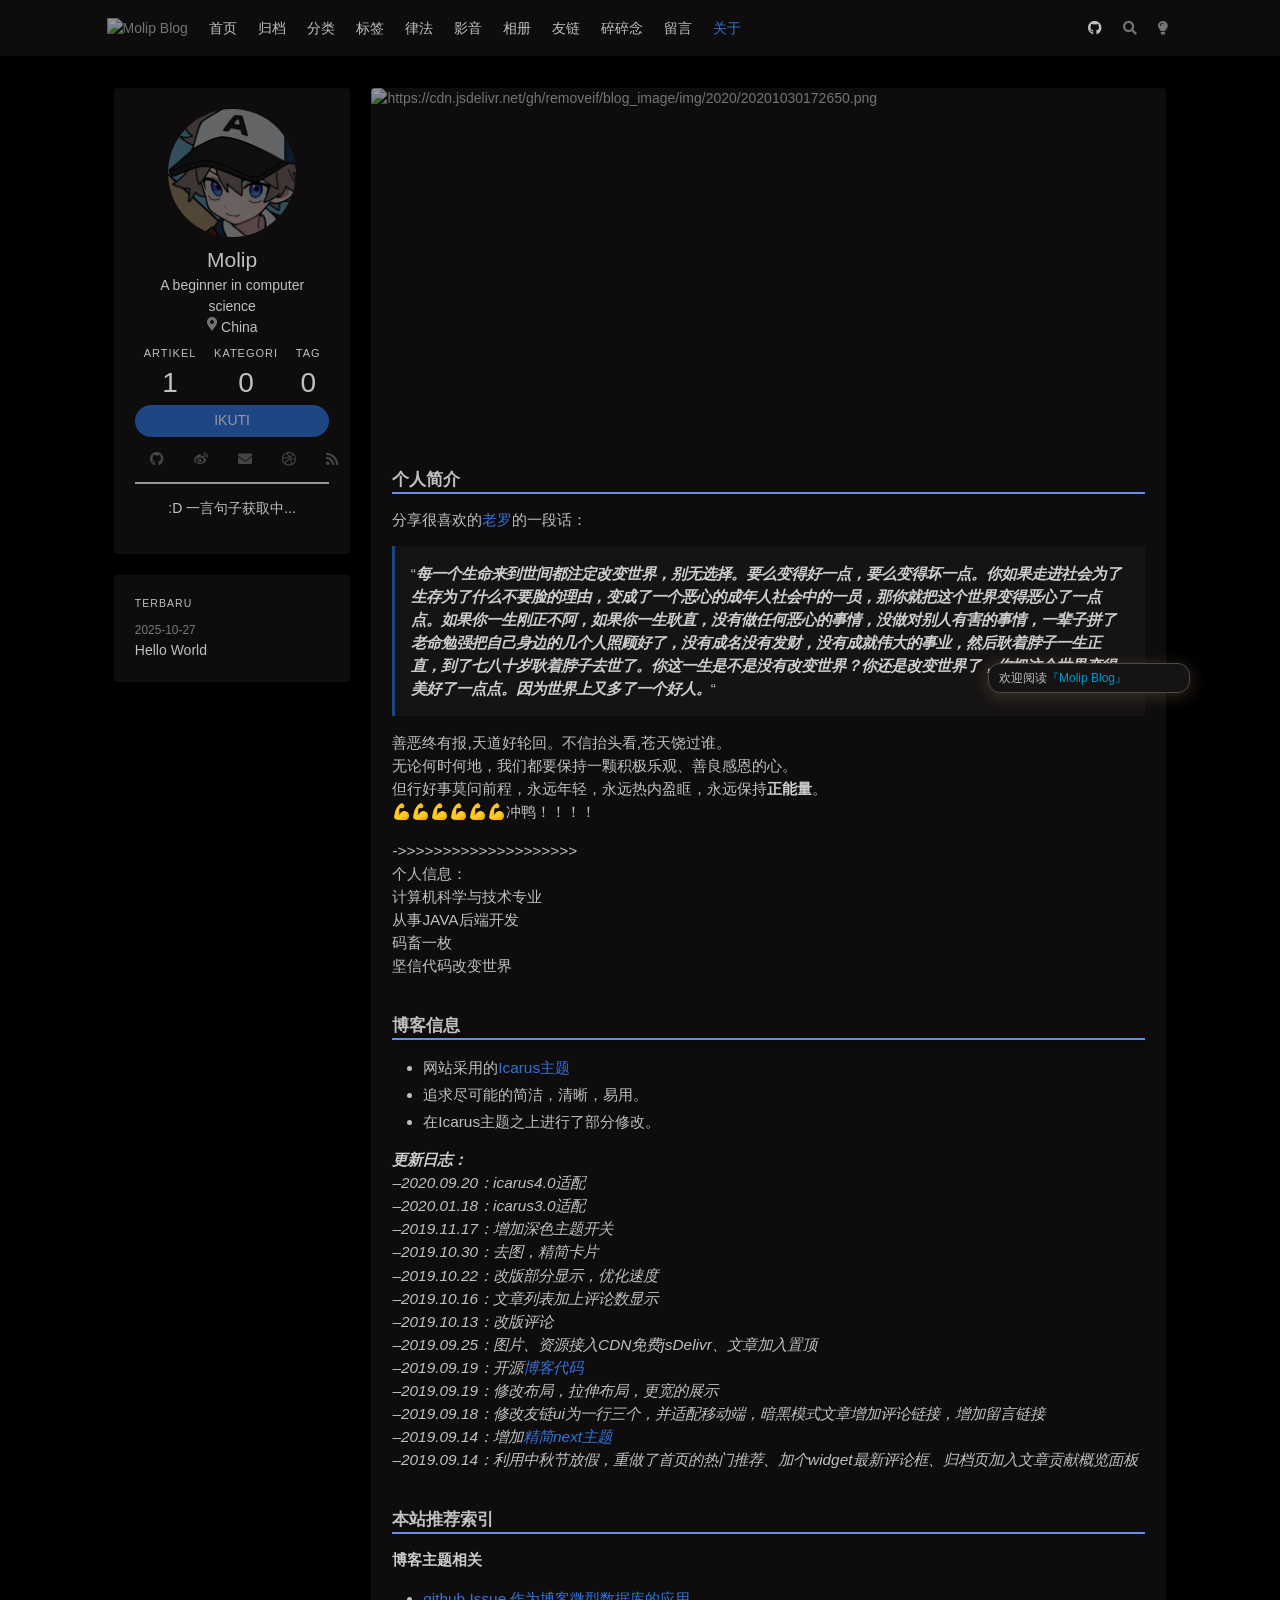
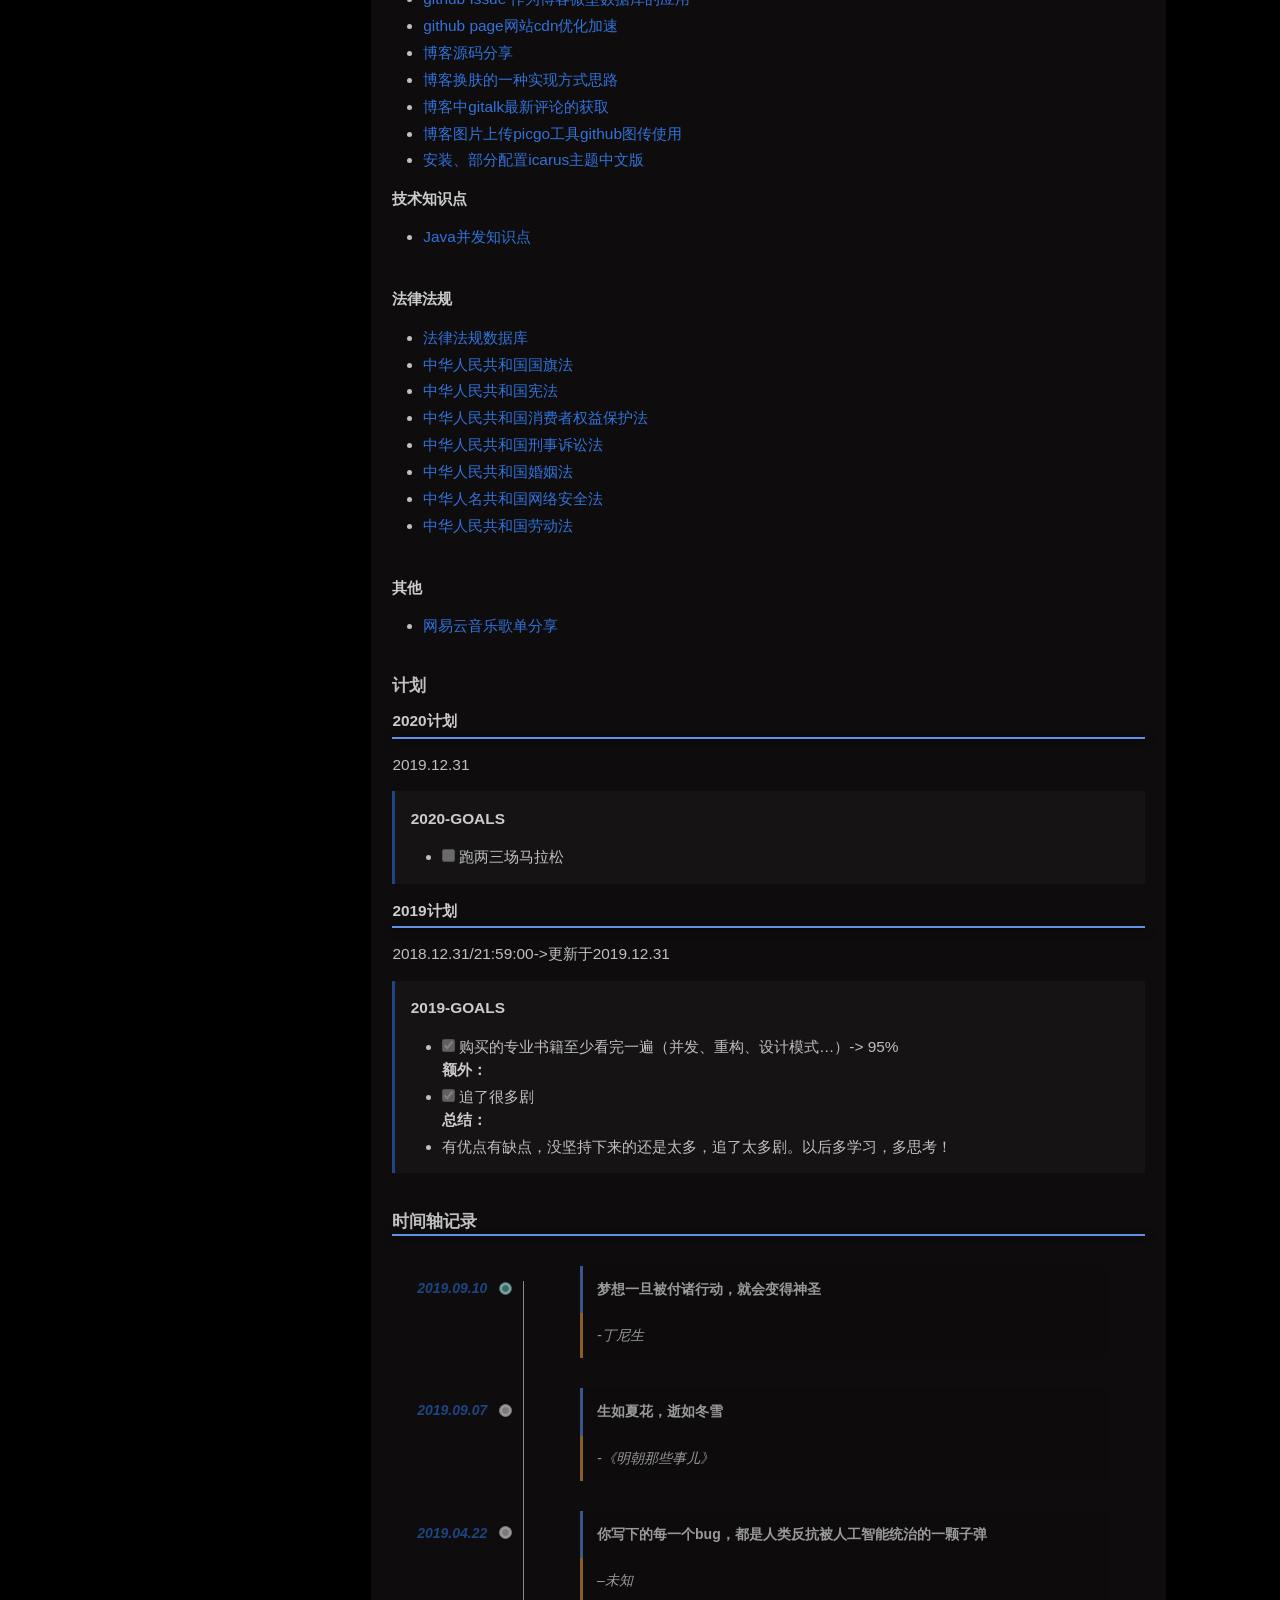
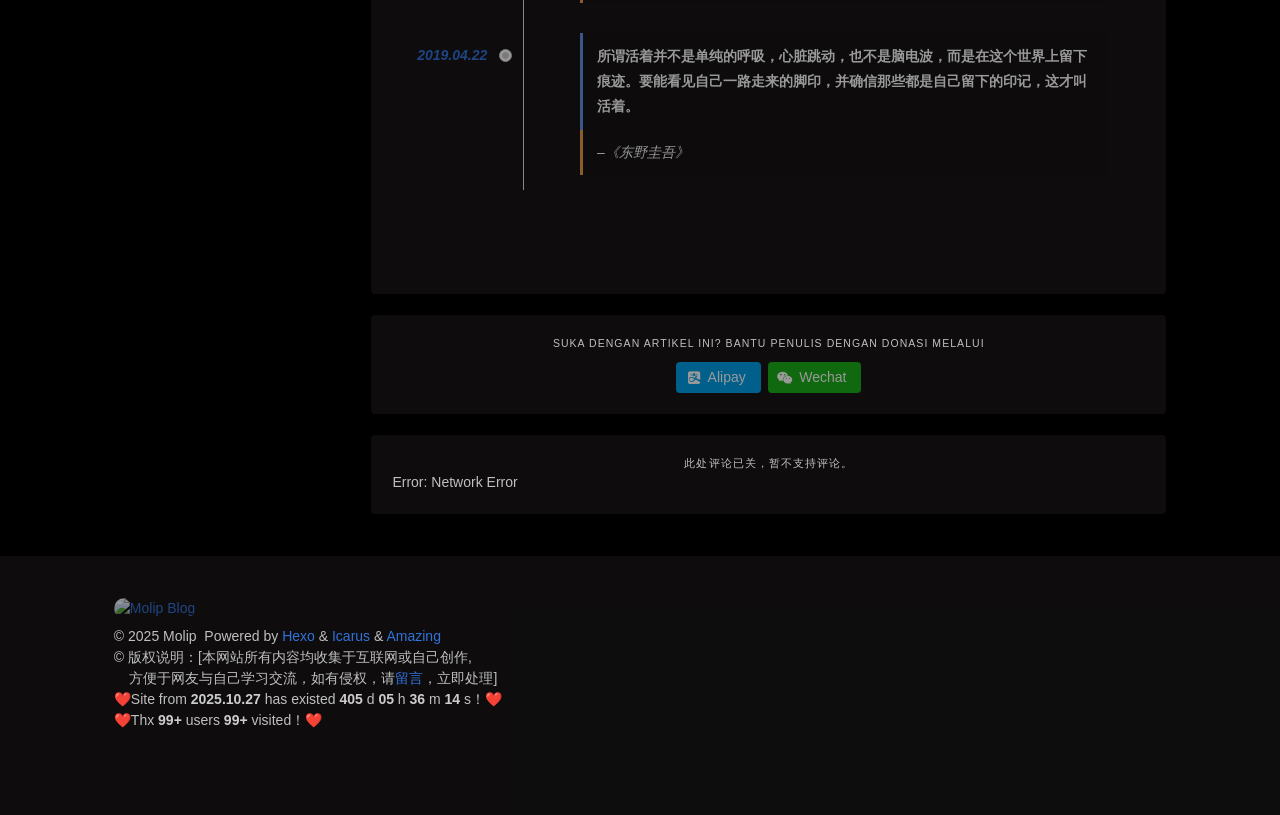
==== commit 72d5c124: "Site updated: 2025-10-28 15:19:17" ====
--- a/about/index.html
+++ b/about/index.html
@@ -1,5 +1,5 @@
 <!doctype html>
-<html lang="zh"><head><meta charset="utf-8"><meta name="viewport" content="width=device-width, initial-scale=1, maximum-scale=1"><meta><title>Molip Blog</title><link rel="manifest" href="/Moliptly/manifest.json"><meta name="application-name" content="Molip Blog"><meta name="msapplication-TileImage" content="/img/favicon.png"><meta name="apple-mobile-web-app-capable" content="yes"><meta name="apple-mobile-web-app-title" content="Molip Blog"><meta name="apple-mobile-web-app-status-bar-style" content="default"><meta name="description" content="个人简介 分享很喜欢的老罗的一段话：  “每一个生命来到世间都注定改变世界，别无选择。要么变得好一点，要么变得坏一点。你如果走进社会为了生存为了什么不要脸的理由，变成了一个恶心的成年人社会中的一员，那你就把这个世界变得恶心了一点点。如果你一生刚正不阿，如果你一生耿直，没有做任何恶心的事情，没做对别人有害的事情，一辈子拼了老命勉强把自己身边的几个人照顾好了，没有成名没有发财，没有成就伟大的事业，然后"><meta property="og:type" content="blog"><meta property="og:title" content="Molip:)"><meta property="og:url" content="https://github.com/Moliptly"><meta property="og:site_name" content="Molip:)"><meta property="og:description" content="个人简介 分享很喜欢的老罗的一段话：  “每一个生命来到世间都注定改变世界，别无选择。要么变得好一点，要么变得坏一点。你如果走进社会为了生存为了什么不要脸的理由，变成了一个恶心的成年人社会中的一员，那你就把这个世界变得恶心了一点点。如果你一生刚正不阿，如果你一生耿直，没有做任何恶心的事情，没做对别人有害的事情，一辈子拼了老命勉强把自己身边的几个人照顾好了，没有成名没有发财，没有成就伟大的事业，然后"><meta property="og:locale" content="zh"><meta property="og:image" content="https://github.com/img/avatar.png"><meta property="article:published_time" content="2018-11-11T00:24:49.000Z"><meta property="article:modified_time" content="2025-10-28T06:14:36.456Z"><meta property="article:author" content="Molip:)"><meta property="article:tag" content="Algorithm,CV,VLMs"><meta property="twitter:card" content="summary"><meta property="twitter:image:src" content="https://github.com/img/avatar.png"><script type="application/ld+json">{"@context":"https://schema.org","@type":"BlogPosting","mainEntityOfPage":{"@type":"WebPage","@id":"https://github.com/Moliptly/about/index.html"},"headline":"Molip Blog","image":["https://cdn.jsdelivr.net/gh/removeif/blog_image/img/2020/20201030172650.png"],"datePublished":"2018-11-11T00:24:49.000Z","dateModified":"2025-10-28T06:14:36.456Z","author":{"@type":"Person","name":"Molip"},"publisher":{"@type":"Organization","logo":{"@type":"ImageObject"}},"description":"个人简介 分享很喜欢的老罗的一段话：  “每一个生命来到世间都注定改变世界，别无选择。要么变得好一点，要么变得坏一点。你如果走进社会为了生存为了什么不要脸的理由，变成了一个恶心的成年人社会中的一员，那你就把这个世界变得恶心了一点点。如果你一生刚正不阿，如果你一生耿直，没有做任何恶心的事情，没做对别人有害的事情，一辈子拼了老命勉强把自己身边的几个人照顾好了，没有成名没有发财，没有成就伟大的事业，然后"}</script><link rel="canonical" href="https://github.com/Moliptly/about/index.html"><link rel="icon" href="/Moliptly/img/favicon.png"><meta name="referrer" content="no-referrer-when-downgrade"><link rel="stylesheet" href="https://cdnjs.loli.net/ajax/libs/font-awesome/6.0.0/css/all.min.css"><link rel="stylesheet" href="https://cdnjs.loli.net/ajax/libs/highlight.js/11.7.0/styles/atom-one-light.min.css"><link rel="stylesheet" href="https://fonts.loli.net/css2?family=Ubuntu:wght@400;600&amp;family=Source+Code+Pro"><link rel="stylesheet" href="/Moliptly/css/default.css"><link rel="stylesheet" href="https://cdnjs.loli.net/ajax/libs/font-awesome/5.12.0/css/all.min.css"><link rel="stylesheet" href="https://fonts.loli.net/css?family=Ubuntu:400,600|Source+Code+Pro|Monda:300,300italic,400,400italic,700,700italic|Roboto Slab:300,300italic,400,400italic,700,700italic|Microsoft YaHei:300,300italic,400,400italic,700,700italic|PT Mono:300,300italic,400,400italic,700,700italic&amp;amp;subset=latin,latin-ext|Inconsolata|Itim|Lobster.css"><script src="https://cdnjs.loli.net/ajax/libs/jquery/3.3.1/jquery.min.js"></script><script src="/Moliptly/js/globalUtils.js"></script><style>body>.footer,body>.navbar,body>.section{opacity:0}</style><!--!--><!--!--><script src="//busuanzi.ibruce.info/busuanzi/2.3/busuanzi.pure.mini.js" defer></script><!--!--><link rel="stylesheet" href="https://cdnjs.loli.net/ajax/libs/lightgallery/1.10.0/css/lightgallery.min.css"><link rel="stylesheet" href="https://cdnjs.loli.net/ajax/libs/justifiedGallery/3.8.1/css/justifiedGallery.min.css"><!--!--><!--!--><!--!--><style>.pace{-webkit-pointer-events:none;pointer-events:none;-webkit-user-select:none;-moz-user-select:none;user-select:none}.pace-inactive{display:none}.pace .pace-progress{background:#3273dc;position:fixed;z-index:2000;top:0;right:100%;width:100%;height:2px}</style><script src="https://cdnjs.loli.net/ajax/libs/pace/1.2.4/pace.min.js"></script><link rel="stylesheet" href="/Moliptly/live2d/waifu.css"><script type="text/javascript" async src="/Moliptly/live2d/autoload.js"></script><!-- hexo injector head_end start --><script>
+<html lang="zh"><head><meta charset="utf-8"><meta name="viewport" content="width=device-width, initial-scale=1, maximum-scale=1"><meta><title>Molip Blog</title><link rel="manifest" href="/manifest.json"><meta name="application-name" content="Molip Blog"><meta name="msapplication-TileImage" content="/img/favicon.png"><meta name="apple-mobile-web-app-capable" content="yes"><meta name="apple-mobile-web-app-title" content="Molip Blog"><meta name="apple-mobile-web-app-status-bar-style" content="default"><meta name="description" content="个人简介 分享很喜欢的老罗的一段话：  “每一个生命来到世间都注定改变世界，别无选择。要么变得好一点，要么变得坏一点。你如果走进社会为了生存为了什么不要脸的理由，变成了一个恶心的成年人社会中的一员，那你就把这个世界变得恶心了一点点。如果你一生刚正不阿，如果你一生耿直，没有做任何恶心的事情，没做对别人有害的事情，一辈子拼了老命勉强把自己身边的几个人照顾好了，没有成名没有发财，没有成就伟大的事业，然后"><meta property="og:type" content="blog"><meta property="og:title" content="Molip:)"><meta property="og:url" content="https://github.com/Moliptly"><meta property="og:site_name" content="Molip:)"><meta property="og:description" content="个人简介 分享很喜欢的老罗的一段话：  “每一个生命来到世间都注定改变世界，别无选择。要么变得好一点，要么变得坏一点。你如果走进社会为了生存为了什么不要脸的理由，变成了一个恶心的成年人社会中的一员，那你就把这个世界变得恶心了一点点。如果你一生刚正不阿，如果你一生耿直，没有做任何恶心的事情，没做对别人有害的事情，一辈子拼了老命勉强把自己身边的几个人照顾好了，没有成名没有发财，没有成就伟大的事业，然后"><meta property="og:locale" content="zh"><meta property="og:image" content="https://github.com/img/avatar.png"><meta property="article:published_time" content="2018-11-11T00:24:49.000Z"><meta property="article:modified_time" content="2025-10-28T06:14:36.456Z"><meta property="article:author" content="Molip:)"><meta property="article:tag" content="Algorithm,CV,VLMs"><meta property="twitter:card" content="summary"><meta property="twitter:image:src" content="https://github.com/img/avatar.png"><script type="application/ld+json">{"@context":"https://schema.org","@type":"BlogPosting","mainEntityOfPage":{"@type":"WebPage","@id":"https://moliptly.github.io/about/index.html"},"headline":"Molip Blog","image":["https://cdn.jsdelivr.net/gh/removeif/blog_image/img/2020/20201030172650.png"],"datePublished":"2018-11-11T00:24:49.000Z","dateModified":"2025-10-28T06:14:36.456Z","author":{"@type":"Person","name":"Molip"},"publisher":{"@type":"Organization","logo":{"@type":"ImageObject"}},"description":"个人简介 分享很喜欢的老罗的一段话：  “每一个生命来到世间都注定改变世界，别无选择。要么变得好一点，要么变得坏一点。你如果走进社会为了生存为了什么不要脸的理由，变成了一个恶心的成年人社会中的一员，那你就把这个世界变得恶心了一点点。如果你一生刚正不阿，如果你一生耿直，没有做任何恶心的事情，没做对别人有害的事情，一辈子拼了老命勉强把自己身边的几个人照顾好了，没有成名没有发财，没有成就伟大的事业，然后"}</script><link rel="canonical" href="https://moliptly.github.io/about/index.html"><link rel="icon" href="/img/favicon.png"><meta name="referrer" content="no-referrer-when-downgrade"><link rel="stylesheet" href="https://cdnjs.loli.net/ajax/libs/font-awesome/6.0.0/css/all.min.css"><link rel="stylesheet" href="https://cdnjs.loli.net/ajax/libs/highlight.js/11.7.0/styles/atom-one-light.min.css"><link rel="stylesheet" href="https://fonts.loli.net/css2?family=Ubuntu:wght@400;600&amp;family=Source+Code+Pro"><link rel="stylesheet" href="/css/default.css"><link rel="stylesheet" href="https://cdnjs.loli.net/ajax/libs/font-awesome/5.12.0/css/all.min.css"><link rel="stylesheet" href="https://fonts.loli.net/css?family=Ubuntu:400,600|Source+Code+Pro|Monda:300,300italic,400,400italic,700,700italic|Roboto Slab:300,300italic,400,400italic,700,700italic|Microsoft YaHei:300,300italic,400,400italic,700,700italic|PT Mono:300,300italic,400,400italic,700,700italic&amp;amp;subset=latin,latin-ext|Inconsolata|Itim|Lobster.css"><script src="https://cdnjs.loli.net/ajax/libs/jquery/3.3.1/jquery.min.js"></script><script src="/js/globalUtils.js"></script><style>body>.footer,body>.navbar,body>.section{opacity:0}</style><!--!--><!--!--><script src="//busuanzi.ibruce.info/busuanzi/2.3/busuanzi.pure.mini.js" defer></script><!--!--><link rel="stylesheet" href="https://cdnjs.loli.net/ajax/libs/lightgallery/1.10.0/css/lightgallery.min.css"><link rel="stylesheet" href="https://cdnjs.loli.net/ajax/libs/justifiedGallery/3.8.1/css/justifiedGallery.min.css"><!--!--><!--!--><!--!--><style>.pace{-webkit-pointer-events:none;pointer-events:none;-webkit-user-select:none;-moz-user-select:none;user-select:none}.pace-inactive{display:none}.pace .pace-progress{background:#3273dc;position:fixed;z-index:2000;top:0;right:100%;width:100%;height:2px}</style><script src="https://cdnjs.loli.net/ajax/libs/pace/1.2.4/pace.min.js"></script><link rel="stylesheet" href="/live2d/waifu.css"><script type="text/javascript" async src="/live2d/autoload.js"></script><!-- hexo injector head_end start --><script>
   (function () {
       function switchTab() {
           if (!location.hash) {
@@ -29,7 +29,7 @@
       switchTab();
       window.addEventListener('hashchange', switchTab, false);
   })();
-  </script><!-- hexo injector head_end end --><meta name="generator" content="Hexo 7.3.0"></head><body class="is-2-column has-navbar-fixed-top"><nav class="navbar navbar-main is-fixed-top"><div class="container navbar-container"><div class="navbar-brand justify-content-center"><a class="navbar-item navbar-logo" href="/Moliptly/"><img src="https://cdn.jsdelivr.net/gh/removeif/removeif-demo@latest/img/logo.png" alt="Molip Blog" height="28"></a></div><div class="navbar-menu"><div class="navbar-start"><a class="navbar-item" href="/Moliptly/">首页</a><a class="navbar-item" href="/Moliptly/archives">归档</a><a class="navbar-item" href="/Moliptly/categories">分类</a><a class="navbar-item" href="/Moliptly/tags">标签</a><a class="navbar-item" href="/Moliptly/tags/%E6%B3%95%E5%BE%8B/">律法</a><a class="navbar-item" href="/Moliptly/media">影音</a><a class="navbar-item" href="/Moliptly/album">相册</a><a class="navbar-item" href="/Moliptly/friend">友链</a><a class="navbar-item" href="/Moliptly/self-talking">碎碎念</a><a class="navbar-item" href="/Moliptly/message">留言</a><a class="navbar-item is-active" href="/Moliptly/about">关于</a></div><div class="navbar-end"><a class="navbar-item" target="_blank" rel="noopener" title="Download on GitHub" href="https://github.com/Moliptly"><i class="fab fa-github"></i></a><a class="navbar-item search" title="Suche" href="javascript:;"><i class="fas fa-search"></i></a><a class="navbar-item" id="night-nav" title="Night Mode" href="javascript:;"><i class="fas fa-moon" id="night-icon"></i></a></div></div></div></nav><script type="text/javascript" src="/Moliptly/js/theme-setting.js"></script><section class="section"><div class="container"><div class="columns"><div class="column order-2 column-main is-8-tablet is-8-desktop is-9-widescreen"><!--!--><div class="card"><div class="card-image"><span class="image is-7by3"><img class="fill" src="https://cdn.jsdelivr.net/gh/removeif/blog_image/img/2020/20201030172650.png" alt="https://cdn.jsdelivr.net/gh/removeif/blog_image/img/2020/20201030172650.png"></span></div><article class="card-content article" role="article"><h1 class="title is-3 is-size-4-mobile"> </h1><div class="content"><h4 id="个人简介"><a href="#个人简介" class="headerlink" title="个人简介"></a>个人简介</h4><hr>
+  </script><!-- hexo injector head_end end --><meta name="generator" content="Hexo 7.3.0"></head><body class="is-2-column has-navbar-fixed-top"><nav class="navbar navbar-main is-fixed-top"><div class="container navbar-container"><div class="navbar-brand justify-content-center"><a class="navbar-item navbar-logo" href="/"><img src="https://cdn.jsdelivr.net/gh/removeif/removeif-demo@latest/img/logo.png" alt="Molip Blog" height="28"></a></div><div class="navbar-menu"><div class="navbar-start"><a class="navbar-item" href="/">首页</a><a class="navbar-item" href="/archives">归档</a><a class="navbar-item" href="/categories">分类</a><a class="navbar-item" href="/tags">标签</a><a class="navbar-item" href="/tags/%E6%B3%95%E5%BE%8B/">律法</a><a class="navbar-item" href="/media">影音</a><a class="navbar-item" href="/album">相册</a><a class="navbar-item" href="/friend">友链</a><a class="navbar-item" href="/self-talking">碎碎念</a><a class="navbar-item" href="/message">留言</a><a class="navbar-item is-active" href="/about">关于</a></div><div class="navbar-end"><a class="navbar-item" target="_blank" rel="noopener" title="Download on GitHub" href="https://github.com/Moliptly"><i class="fab fa-github"></i></a><a class="navbar-item search" title="Pencarian" href="javascript:;"><i class="fas fa-search"></i></a><a class="navbar-item" id="night-nav" title="Night Mode" href="javascript:;"><i class="fas fa-moon" id="night-icon"></i></a></div></div></div></nav><script type="text/javascript" src="/js/theme-setting.js"></script><section class="section"><div class="container"><div class="columns"><div class="column order-2 column-main is-8-tablet is-8-desktop is-9-widescreen"><!--!--><div class="card"><div class="card-image"><span class="image is-7by3"><img class="fill" src="https://cdn.jsdelivr.net/gh/removeif/blog_image/img/2020/20201030172650.png" alt="https://cdn.jsdelivr.net/gh/removeif/blog_image/img/2020/20201030172650.png"></span></div><article class="card-content article" role="article"><h1 class="title is-3 is-size-4-mobile"> </h1><div class="content"><h4 id="个人简介"><a href="#个人简介" class="headerlink" title="个人简介"></a>个人简介</h4><hr>
 <p>分享很喜欢的<a target="_blank" rel="noopener" href="https://baike.baidu.com/item/%E7%BD%97%E6%B0%B8%E6%B5%A9/26814?fr=aladdin">老罗</a>的一段话：</p>
 <blockquote>
 <p>“<em><strong>每一个生命来到世间都注定改变世界，别无选择。要么变得好一点，要么变得坏一点。你如果走进社会为了生存为了什么不要脸的理由，变成了一个恶心的成年人社会中的一员，那你就把这个世界变得恶心了一点点。如果你一生刚正不阿，如果你一生耿直，没有做任何恶心的事情，没做对别人有害的事情，一辈子拼了老命勉强把自己身边的几个人照顾好了，没有成名没有发财，没有成就伟大的事业，然后耿着脖子一生正直，到了七八十岁耿着脖子去世了。你这一生是不是没有改变世界？你还是改变世界了，你把这个世界变得美好了一点点。因为世界上又多了一个好人。</strong></em>“</p>
@@ -40,11 +40,11 @@
 
 <h4 id="博客信息"><a href="#博客信息" class="headerlink" title="博客信息"></a>博客信息</h4><hr>
 <ul>
-<li>网站采用的<a href="http://github.com/ppoffice/hexo-theme-icarus">Icarus主题</a> </li>
+<li>网站采用的<a target="_blank" rel="noopener" href="http://github.com/ppoffice/hexo-theme-icarus">Icarus主题</a> </li>
 <li>追求尽可能的简洁，清晰，易用。</li>
 <li>在Icarus主题之上进行了部分修改。</li>
 </ul>
-<p><em><strong>更新日志：</strong></em><br>–<em>2020.09.20：icarus4.0适配</em><br>–<em>2020.01.18：icarus3.0适配</em><br>–<em>2019.11.17：增加深色主题开关</em><br>–<em>2019.10.30：去图，精简卡片</em><br>–<em>2019.10.22：改版部分显示，优化速度</em><br>–<em>2019.10.16：文章列表加上评论数显示</em><br>–<em>2019.10.13：改版评论</em><br>–<em>2019.09.25：图片、资源接入CDN免费jsDelivr、文章加入置顶</em><br>–<em>2019.09.19：开源<a href="https://github.com/removeif/hexo-theme-icarus-removeif">博客代码</a></em><br>–<em>2019.09.19：修改布局，拉伸布局，更宽的展示</em><br>–<em>2019.09.18：修改友链ui为一行三个，并适配移动端，暗黑模式文章增加评论链接，增加留言链接</em><br>–<em>2019.09.14：增加<a target="_blank" rel="noopener" href="https://removeif.github.io/remove.io/">精简next主题</a></em><br>–<em>2019.09.14：利用中秋节放假，重做了首页的热门推荐、加个widget最新评论框、归档页加入文章贡献概览面板</em></p>
+<p><em><strong>更新日志：</strong></em><br>–<em>2020.09.20：icarus4.0适配</em><br>–<em>2020.01.18：icarus3.0适配</em><br>–<em>2019.11.17：增加深色主题开关</em><br>–<em>2019.10.30：去图，精简卡片</em><br>–<em>2019.10.22：改版部分显示，优化速度</em><br>–<em>2019.10.16：文章列表加上评论数显示</em><br>–<em>2019.10.13：改版评论</em><br>–<em>2019.09.25：图片、资源接入CDN免费jsDelivr、文章加入置顶</em><br>–<em>2019.09.19：开源<a target="_blank" rel="noopener" href="https://github.com/removeif/hexo-theme-icarus-removeif">博客代码</a></em><br>–<em>2019.09.19：修改布局，拉伸布局，更宽的展示</em><br>–<em>2019.09.18：修改友链ui为一行三个，并适配移动端，暗黑模式文章增加评论链接，增加留言链接</em><br>–<em>2019.09.14：增加<a target="_blank" rel="noopener" href="https://removeif.github.io/remove.io/">精简next主题</a></em><br>–<em>2019.09.14：利用中秋节放假，重做了首页的热门推荐、加个widget最新评论框、归档页加入文章贡献概览面板</em></p>
 <br>
 
 <h4 id="本站推荐索引"><a href="#本站推荐索引" class="headerlink" title="本站推荐索引"></a>本站推荐索引</h4><hr>
@@ -111,7 +111,7 @@
 </div>
 <script src="/js/about-me.js"></script>
 <br>
-<br></div><link rel="stylesheet" href="https://cdnjs.loli.net/ajax/libs/social-share.js/1.0.16/css/share.min.css"><div class="social-share"></div><script src="https://cdnjs.loli.net/ajax/libs/social-share.js/1.0.16/js/social-share.min.js"></script></article></div><div class="card"><div class="card-content"><h3 class="menu-label has-text-centered">Gefällt Ihnen der Artikel? Unterstützen Sie den Autor mit</h3><div class="buttons is-centered"><a class="button donate" data-type="alipay"><span class="icon is-small"><i class="fab fa-alipay"></i></span><span>Alipay</span><span class="qrcode"><img src="https://raw.githubusercontent.com/removeif/blog_image/master/img/2019/20190802135456.png" alt="Alipay"></span></a><a class="button donate" data-type="wechat"><span class="icon is-small"><i class="fab fa-weixin"></i></span><span>Wechat</span><span class="qrcode"><img src="https://raw.githubusercontent.com/removeif/blog_image/master/img/2019/20190802135550.png" alt="Wechat"></span></a></div></div></div><!--!--><div class="card"><div class="card-content"><div id="comment-container"></div><link rel="stylesheet" href="https://cdnjs.loli.net/ajax/libs/gitalk/1.6.0/gitalk.css"><script> $.getScript('/Moliptly/js/gitalk.min.js', function () { 
+<br></div><link rel="stylesheet" href="https://cdnjs.loli.net/ajax/libs/social-share.js/1.0.16/css/share.min.css"><div class="social-share"></div><script src="https://cdnjs.loli.net/ajax/libs/social-share.js/1.0.16/js/social-share.min.js"></script></article></div><div class="card"><div class="card-content"><h3 class="menu-label has-text-centered">Suka dengan artikel ini? Bantu penulis dengan donasi melalui</h3><div class="buttons is-centered"><a class="button donate" data-type="alipay"><span class="icon is-small"><i class="fab fa-alipay"></i></span><span>Alipay</span><span class="qrcode"><img src="https://raw.githubusercontent.com/removeif/blog_image/master/img/2019/20190802135456.png" alt="Alipay"></span></a><a class="button donate" data-type="wechat"><span class="icon is-small"><i class="fab fa-weixin"></i></span><span>Wechat</span><span class="qrcode"><img src="https://raw.githubusercontent.com/removeif/blog_image/master/img/2019/20190802135550.png" alt="Wechat"></span></a></div></div></div><!--!--><div class="card"><div class="card-content"><div id="comment-container"></div><link rel="stylesheet" href="https://cdnjs.loli.net/ajax/libs/gitalk/1.6.0/gitalk.css"><script> $.getScript('/js/gitalk.min.js', function () { 
             var gitalk = new Gitalk({
             language:'zh-CN',
             id: 'a7224db13f3a49096aa27c1876d1a947',
@@ -129,14 +129,14 @@
             enableHotKey: true,
             isLocked: true
         })
-        gitalk.render('comment-container')});</script></div></div></div><div class="column column-left is-4-tablet is-4-desktop is-4-widescreen  order-1 is-sticky"><!--!--><div class="card widget" data-type="profile"><div class="card-content"><nav class="level"><div class="level-item has-text-centered flex-shrink-1"><div><figure class="image is-128x128 mx-auto mb-2"><img class="avatar is-rounded" src="/Moliptly/img/avatar.png" alt="Molip"></figure><p class="title is-size-4 is-block" style="line-height:inherit;">Molip</p><p class="is-size-6 is-block">A beginner in computer science</p><p class="is-size-6 is-flex justify-content-center"><i class="fas fa-map-marker-alt mr-1"></i><span>China</span></p></div></div></nav><nav class="level is-mobile"><div class="level-item has-text-centered is-marginless"><div><p class="heading">Seite</p><a href="/Moliptly/archives/"><p class="title">1</p></a></div></div><div class="level-item has-text-centered is-marginless"><div><p class="heading">Kategorien</p><a href="/Moliptly/categories/"><p class="title">0</p></a></div></div><div class="level-item has-text-centered is-marginless"><div><p class="heading">Tags</p><a href="/Moliptly/tags/"><p class="title">0</p></a></div></div></nav><div class="level"><a class="level-item button is-primary is-rounded" href="https://github.com/Moliptly" target="_blank" rel="noopener">Folgen</a></div><div class="level is-mobile"><a class="level-item button is-transparent is-marginless" target="_blank" rel="noopener" title="Github" href="https://github.com/Moliptly"><i class="fab fa-github"></i></a><a class="level-item button is-transparent is-marginless" target="_blank" rel="noopener" title="Weibo" href="https://github.com/Moliptly"><i class="fab fa-weibo"></i></a><a class="level-item button is-transparent is-marginless" target="_blank" rel="noopener" title="Email" href="/Moliptly/moliptly@gmail.com"><i class="fa fa-envelope"></i></a><a class="level-item button is-transparent is-marginless" target="_blank" rel="noopener" title="Next" href="https://github.com/Moliptly"><i class="fab fa-dribbble"></i></a><a class="level-item button is-transparent is-marginless" target="_blank" rel="noopener" title="RSS" href="/Moliptly/atom.xml"><i class="fas fa-rss"></i></a></div><div><hr><p id="hitokoto">:D 一言句子获取中...</p><script type="text/javascript" defer>function getYiyan(){
+        gitalk.render('comment-container')});</script></div></div></div><div class="column column-left is-4-tablet is-4-desktop is-4-widescreen  order-1 is-sticky"><!--!--><div class="card widget" data-type="profile"><div class="card-content"><nav class="level"><div class="level-item has-text-centered flex-shrink-1"><div><figure class="image is-128x128 mx-auto mb-2"><img class="avatar is-rounded" src="/img/avatar.png" alt="Molip"></figure><p class="title is-size-4 is-block" style="line-height:inherit;">Molip</p><p class="is-size-6 is-block">A beginner in computer science</p><p class="is-size-6 is-flex justify-content-center"><i class="fas fa-map-marker-alt mr-1"></i><span>China</span></p></div></div></nav><nav class="level is-mobile"><div class="level-item has-text-centered is-marginless"><div><p class="heading">Artikel</p><a href="/archives/"><p class="title">1</p></a></div></div><div class="level-item has-text-centered is-marginless"><div><p class="heading">Kategori</p><a href="/categories/"><p class="title">0</p></a></div></div><div class="level-item has-text-centered is-marginless"><div><p class="heading">Tag</p><a href="/tags/"><p class="title">0</p></a></div></div></nav><div class="level"><a class="level-item button is-primary is-rounded" href="https://github.com/Moliptly" target="_blank" rel="noopener">IKUTI</a></div><div class="level is-mobile"><a class="level-item button is-transparent is-marginless" target="_blank" rel="noopener" title="Github" href="https://github.com/Moliptly"><i class="fab fa-github"></i></a><a class="level-item button is-transparent is-marginless" target="_blank" rel="noopener" title="Weibo" href="https://github.com/Moliptly"><i class="fab fa-weibo"></i></a><a class="level-item button is-transparent is-marginless" target="_blank" rel="noopener" title="Email" href="/moliptly@gmail.com"><i class="fa fa-envelope"></i></a><a class="level-item button is-transparent is-marginless" target="_blank" rel="noopener" title="Next" href="https://github.com/Moliptly"><i class="fab fa-dribbble"></i></a><a class="level-item button is-transparent is-marginless" target="_blank" rel="noopener" title="RSS" href="/atom.xml"><i class="fas fa-rss"></i></a></div><div><hr><p id="hitokoto">:D 一言句子获取中...</p><script type="text/javascript" defer>function getYiyan(){
                                 $.getJSON("https://v1.hitokoto.cn/", function (data) {
                                 if(data){
                                     $('#hitokoto').html("");
                                     $('#hitokoto').append("<strong style='color: #3273dc;'>"+data.hitokoto+"</strong>"+
                                     "<p>"+"From《"+data.from+"》</p><p>Provider-"+data.creator+"</p>");
                                 }});}
-                                $(function (){getYiyan();$('#hitokoto').click(function(){getYiyan();})});</script></div></div></div><div class="card widget"><div class="card-content"><h3 class="menu-label">Letzte Einträge</h3><article class="media"><div class="media-content"><p class="date"><time dateTime="2025-10-27T06:42:35.276Z">2025-10-27</time></p><p class="title"><a href="/Moliptly/2025/10/27/hello-world/">Hello World</a></p></div></article></div></div></div></div></div></section><footer class="footer"><div class="container"><div class="level"><div class="level-start"><a class="footer-logo is-block mb-2" href="/Moliptly/"><img src="https://cdn.jsdelivr.net/gh/removeif/removeif-demo@latest/img/logo.png" alt="Molip Blog" height="28"></a><p class="size-small"><span>&copy; 2025 Molip</span>  Powered by <a href="https://hexo.io/" target="_blank">Hexo</a> &amp; <a href="https://github.com/ppoffice/hexo-theme-icarus" target="_blank">Icarus</a> &amp; <a href="https://github.com/removeif/hexo-theme-amazing" target="_blank">Amazing</a> <br><span>© 版权说明：[本网站所有内容均收集于互联网或自己创作,<br />&nbsp;&nbsp;&nbsp;&nbsp;方便于网友与自己学习交流，如有侵权，请<a href="/message" target="_blank">留言</a>，立即处理]<br /></span><span><span id="statistic-times">loading...</span><script>function createTime(time) {
+                                $(function (){getYiyan();$('#hitokoto').click(function(){getYiyan();})});</script></div></div></div><div class="card widget"><div class="card-content"><h3 class="menu-label">Terbaru</h3><article class="media"><div class="media-content"><p class="date"><time dateTime="2025-10-27T06:42:35.276Z">2025-10-27</time></p><p class="title"><a href="/2025/10/27/hello-world/">Hello World</a></p></div></article></div></div></div></div></div></section><footer class="footer"><div class="container"><div class="level"><div class="level-start"><a class="footer-logo is-block mb-2" href="/"><img src="https://cdn.jsdelivr.net/gh/removeif/removeif-demo@latest/img/logo.png" alt="Molip Blog" height="28"></a><p class="size-small"><span>&copy; 2025 Molip</span>  Powered by <a href="https://hexo.io/" target="_blank">Hexo</a> &amp; <a href="https://github.com/ppoffice/hexo-theme-icarus" target="_blank">Icarus</a> &amp; <a href="https://github.com/removeif/hexo-theme-amazing" target="_blank">Amazing</a> <br><span>© 版权说明：[本网站所有内容均收集于互联网或自己创作,<br />&nbsp;&nbsp;&nbsp;&nbsp;方便于网友与自己学习交流，如有侵权，请<a href="/message" target="_blank">留言</a>，立即处理]<br /></span><span><span id="statistic-times">loading...</span><script>function createTime(time) {
             var n = new Date(time);
             now.setTime(now.getTime() + 250),
                 days = (now - n) / 1e3 / 60 / 60 / 24,
@@ -151,14 +151,14 @@
                 snum = Math.round(seconds),
             1 == String(snum).length && (snum = "0" + snum),
                 document.getElementById("statistic-times").innerHTML = "❤️Site from <strong>"+time.split(" ")[0].replace(/\//g,".")+"</strong> has existed <strong>" + dnum + "</strong> d <strong>" + hnum + "</strong> h <strong>" + mnum + "</strong> m <strong>" + snum + "</strong> s！❤️";
-        }var now = new Date();setInterval("createTime('2025/10/27 00:00:00')", 250,"");</script><br></span><div class="size-small"><span>❤️Thx <strong><span id="busuanzi_value_site_uv">99+</span></strong> users <strong><span id="busuanzi_value_site_pv">99+</span></strong> visited！❤️</span></div></p></div><div class="level-end"><div class="sideMusic"><link rel="stylesheet" href="https://cdn.jsdelivr.net/npm/aplayer/dist/APlayer.min.css"><script src="/Moliptly/js/APlayer.min.js"></script><script src="https://cdn.jsdelivr.net/npm/meting@2/dist/Meting.min.js"></script><meting-js style="width: auto;height: 2000px;" server="netease" type="playlist" id="2364053447" theme="#2980b9" loop="all" autoplay="false" order="list" storageName="aplayer-setting" lrctype="0" list-max-height="400px" fixed="true"></meting-js></div></div></div></div></footer><script src="https://cdnjs.loli.net/ajax/libs/moment.js/2.22.2/moment-with-locales.min.js"></script><script src="https://cdnjs.loli.net/ajax/libs/clipboard.js/2.0.4/clipboard.min.js" async></script><script>moment.locale("zh");</script><script>var IcarusThemeSettings = {
+        }var now = new Date();setInterval("createTime('2025/10/27 00:00:00')", 250,"");</script><br></span><div class="size-small"><span>❤️Thx <strong><span id="busuanzi_value_site_uv">99+</span></strong> users <strong><span id="busuanzi_value_site_pv">99+</span></strong> visited！❤️</span></div></p></div><div class="level-end"><div class="sideMusic"><link rel="stylesheet" href="https://cdn.jsdelivr.net/npm/aplayer/dist/APlayer.min.css"><script src="/js/APlayer.min.js"></script><script src="https://cdn.jsdelivr.net/npm/meting@2/dist/Meting.min.js"></script><meting-js style="width: auto;height: 2000px;" server="netease" type="playlist" id="2364053447" theme="#2980b9" loop="all" autoplay="false" order="list" storageName="aplayer-setting" lrctype="0" list-max-height="400px" fixed="true"></meting-js></div></div></div></div></footer><script src="https://cdnjs.loli.net/ajax/libs/moment.js/2.22.2/moment-with-locales.min.js"></script><script src="https://cdnjs.loli.net/ajax/libs/clipboard.js/2.0.4/clipboard.min.js" async></script><script>moment.locale("zh");</script><script>var IcarusThemeSettings = {
             article: {
                 highlight: {
                     clipboard: true,
                     fold: 'unfolded'
                 }
             }
-        };</script><script src="/Moliptly/js/column.js"></script><script src="/Moliptly/js/animation.js"></script><a id="back-to-top" title="Zurück nach oben" href="javascript:;"><i class="fas fa-chevron-up"></i></a><script src="/Moliptly/js/back_to_top.js" defer></script><!--!--><!--!--><!--!--><script src="https://cdnjs.loli.net/ajax/libs/lightgallery/1.10.0/js/lightgallery.min.js" defer></script><script src="https://cdnjs.loli.net/ajax/libs/justifiedGallery/3.8.1/js/jquery.justifiedGallery.min.js" defer></script><script>window.addEventListener("load", () => {
+        };</script><script src="/js/column.js"></script><script src="/js/animation.js"></script><a id="back-to-top" title="Kembali ke atas" href="javascript:;"><i class="fas fa-chevron-up"></i></a><script src="/js/back_to_top.js" defer></script><!--!--><!--!--><!--!--><script src="https://cdnjs.loli.net/ajax/libs/lightgallery/1.10.0/js/lightgallery.min.js" defer></script><script src="https://cdnjs.loli.net/ajax/libs/justifiedGallery/3.8.1/js/jquery.justifiedGallery.min.js" defer></script><script>window.addEventListener("load", () => {
             if (typeof $.fn.lightGallery === 'function') {
                 $('.article').lightGallery({ selector: '.gallery-item' });
             }
@@ -178,8 +178,8 @@
       chtml: {
         matchFontHeight: false
       }
-    };</script><script src="https://cdnjs.loli.net/ajax/libs/mathjax/3.2.2/es5/tex-mml-chtml.js"></script><!--!--><script src="/Moliptly/js/main.js" defer></script><script>$.getScript('/Moliptly/js/comment-issue-data.js',function(){loadIssueData('46a9f3481b46ea0129d8','79c7c9cb847e141757d7864453bcbf89f0655b24','Molip','blog_comment',false);})</script><div class="searchbox"><div class="searchbox-container"><div class="searchbox-header"><div class="searchbox-input-container"><input class="searchbox-input" type="text" placeholder="Tippen Sie etwas..."></div><a class="searchbox-close" href="javascript:;">×</a></div><div class="searchbox-body"></div></div></div><script data-pjax src="/Moliptly/js/insight.js" defer></script><script data-pjax>document.addEventListener('DOMContentLoaded', function () {
-            loadInsight({"contentUrl":"/Moliptly/content.json"}, {"hint":"Tippen Sie etwas...","untitled":"(Ohne Titel)","posts":"Seiten","pages":"Pages","categories":"Kategorien","tags":"Tags"});
+    };</script><script src="https://cdnjs.loli.net/ajax/libs/mathjax/3.2.2/es5/tex-mml-chtml.js"></script><!--!--><script src="/js/main.js" defer></script><script>$.getScript('/js/comment-issue-data.js',function(){loadIssueData('46a9f3481b46ea0129d8','79c7c9cb847e141757d7864453bcbf89f0655b24','Molip','blog_comment',false);})</script><div class="searchbox"><div class="searchbox-container"><div class="searchbox-header"><div class="searchbox-input-container"><input class="searchbox-input" type="text" placeholder="Tulis Sesuatu.."></div><a class="searchbox-close" href="javascript:;">×</a></div><div class="searchbox-body"></div></div></div><script data-pjax src="/js/insight.js" defer></script><script data-pjax>document.addEventListener('DOMContentLoaded', function () {
+            loadInsight({"contentUrl":"/content.json"}, {"hint":"Tulis Sesuatu..","untitled":"(Tanpa judul)","posts":"Artikel","pages":"Halaman","categories":"Kategori","tags":"Tag"});
         });</script><script src="https://cdn.jsdelivr.net/npm/pjax@0.2.8/pjax.js"></script><script type="text/javascript">var pjax = new Pjax({
             elements: "a",//代表点击链接就更新
             selectors: [  //代表要更新的节点
@@ -210,7 +210,7 @@
         document.addEventListener('pjax:complete', function () {
             $(".section").css({opacity:1});
             if(true){
-                $.getScript('/Moliptly/js/comment-issue-data.js',function(){loadIssueData('46a9f3481b46ea0129d8','79c7c9cb847e141757d7864453bcbf89f0655b24','Molip','blog_comment',false);});
+                $.getScript('/js/comment-issue-data.js',function(){loadIssueData('46a9f3481b46ea0129d8','79c7c9cb847e141757d7864453bcbf89f0655b24','Molip','blog_comment',false);});
             }
             if(false){
                 loadMathJax();
--- a/css/default.css
+++ b/css/default.css
@@ -0,0 +1,12628 @@
+@-moz-keyframes spinAround {
+  from {
+    transform: rotate(0deg);
+  }
+  to {
+    transform: rotate(359deg);
+  }
+}
+@-webkit-keyframes spinAround {
+  from {
+    transform: rotate(0deg);
+  }
+  to {
+    transform: rotate(359deg);
+  }
+}
+@-o-keyframes spinAround {
+  from {
+    transform: rotate(0deg);
+  }
+  to {
+    transform: rotate(359deg);
+  }
+}
+@keyframes spinAround {
+  from {
+    transform: rotate(0deg);
+  }
+  to {
+    transform: rotate(359deg);
+  }
+}
+.is-unselectable,
+.breadcrumb,
+.modal-close,
+.pagination-previous,
+.pagination-next,
+.pagination-link,
+.pagination-ellipsis,
+.tabs,
+.button,
+.delete,
+.file {
+  -webkit-touch-callout: none;
+  -webkit-user-select: none;
+  -moz-user-select: none;
+  -ms-user-select: none;
+  user-select: none;
+}
+.navbar-link:not(.is-arrowless)::after,
+.select:not(.is-multiple):not(.is-loading)::after {
+  border: 3px solid transparent;
+  border-radius: 2px;
+  border-right: 0;
+  border-top: 0;
+  content: " ";
+  display: block;
+  height: 0.625em;
+  margin-top: -0.4375em;
+  pointer-events: none;
+  position: absolute;
+  top: 50%;
+  transform: rotate(-45deg);
+  transform-origin: center;
+  width: 0.625em;
+}
+.breadcrumb:not(:last-child),
+.level:not(:last-child),
+.list:not(:last-child),
+.message:not(:last-child),
+.pagination:not(:last-child),
+.tabs:not(:last-child),
+.box:not(:last-child),
+.content:not(:last-child),
+.notification:not(:last-child),
+.progress:not(:last-child),
+.table:not(:last-child),
+.table-container:not(:last-child),
+.title:not(:last-child),
+.subtitle:not(:last-child),
+.block:not(:last-child),
+.highlight:not(:last-child) {
+  margin-bottom: 1.5rem;
+}
+.modal-close,
+.delete {
+  -moz-appearance: none;
+  -webkit-appearance: none;
+  background-color: rgba(10,10,10,0.2);
+  border: none;
+  border-radius: 290486px;
+  cursor: pointer;
+  pointer-events: auto;
+  display: inline-block;
+  flex-grow: 0;
+  flex-shrink: 0;
+  font-size: 0;
+  height: 20px;
+  max-height: 20px;
+  max-width: 20px;
+  min-height: 20px;
+  min-width: 20px;
+  outline: none;
+  position: relative;
+  vertical-align: top;
+  width: 20px;
+}
+.modal-close::before,
+.delete::before,
+.modal-close::after,
+.delete::after {
+  background-color: #fff;
+  content: "";
+  display: block;
+  left: 50%;
+  position: absolute;
+  top: 50%;
+  transform: translateX(-50%) translateY(-50%) rotate(45deg);
+  transform-origin: center center;
+}
+.modal-close::before,
+.delete::before {
+  height: 2px;
+  width: 50%;
+}
+.modal-close::after,
+.delete::after {
+  height: 50%;
+  width: 2px;
+}
+.modal-close:hover,
+.delete:hover,
+.modal-close:focus,
+.delete:focus {
+  background-color: rgba(10,10,10,0.3);
+}
+.modal-close:active,
+.delete:active {
+  background-color: rgba(10,10,10,0.4);
+}
+.modal-close.is-small,
+.delete.is-small {
+  height: 16px;
+  max-height: 16px;
+  max-width: 16px;
+  min-height: 16px;
+  min-width: 16px;
+  width: 16px;
+}
+.modal-close.is-medium,
+.delete.is-medium {
+  height: 24px;
+  max-height: 24px;
+  max-width: 24px;
+  min-height: 24px;
+  min-width: 24px;
+  width: 24px;
+}
+.modal-close.is-large,
+.delete.is-large {
+  height: 32px;
+  max-height: 32px;
+  max-width: 32px;
+  min-height: 32px;
+  min-width: 32px;
+  width: 32px;
+}
+.button.is-loading::after,
+.loader,
+.select.is-loading::after,
+.control.is-loading::after {
+  animation: spinAround 500ms infinite linear;
+  border: 2px solid #dbdbdb;
+  border-radius: 290486px;
+  border-right-color: transparent;
+  border-top-color: transparent;
+  content: "";
+  display: block;
+  height: 1em;
+  position: relative;
+  width: 1em;
+}
+.is-overlay,
+.modal,
+.modal-background,
+.image.is-square img,
+.image.is-1by1 img,
+.image.is-5by4 img,
+.image.is-4by3 img,
+.image.is-3by2 img,
+.image.is-5by3 img,
+.image.is-16by9 img,
+.image.is-2by1 img,
+.image.is-3by1 img,
+.image.is-4by5 img,
+.image.is-3by4 img,
+.image.is-2by3 img,
+.image.is-3by5 img,
+.image.is-9by16 img,
+.image.is-1by2 img,
+.image.is-1by3 img,
+.image.is-square .has-ratio,
+.image.is-1by1 .has-ratio,
+.image.is-5by4 .has-ratio,
+.image.is-4by3 .has-ratio,
+.image.is-3by2 .has-ratio,
+.image.is-5by3 .has-ratio,
+.image.is-16by9 .has-ratio,
+.image.is-2by1 .has-ratio,
+.image.is-3by1 .has-ratio,
+.image.is-4by5 .has-ratio,
+.image.is-3by4 .has-ratio,
+.image.is-2by3 .has-ratio,
+.image.is-3by5 .has-ratio,
+.image.is-9by16 .has-ratio,
+.image.is-1by2 .has-ratio,
+.image.is-1by3 .has-ratio,
+.hero-video {
+  bottom: 0;
+  left: 0;
+  position: absolute;
+  right: 0;
+  top: 0;
+}
+.pagination-previous,
+.pagination-next,
+.pagination-link,
+.pagination-ellipsis,
+.button,
+.input,
+.textarea,
+.select select,
+.file-cta,
+.file-name {
+  -moz-appearance: none;
+  -webkit-appearance: none;
+  align-items: center;
+  border: 1px solid transparent;
+  border-radius: 4px;
+  box-shadow: none;
+  display: inline-flex;
+  font-size: 1rem;
+  height: 2.25em;
+  justify-content: flex-start;
+  line-height: 1.5;
+  padding-bottom: calc(0.5em - 1px);
+  padding-left: calc(0.75em - 1px);
+  padding-right: calc(0.75em - 1px);
+  padding-top: calc(0.5em - 1px);
+  position: relative;
+  vertical-align: top;
+}
+.pagination-previous:focus,
+.pagination-next:focus,
+.pagination-link:focus,
+.pagination-ellipsis:focus,
+.button:focus,
+.input:focus,
+.textarea:focus,
+.select select:focus,
+.file-cta:focus,
+.file-name:focus,
+.pagination-previous.is-focused,
+.pagination-next.is-focused,
+.pagination-link.is-focused,
+.pagination-ellipsis.is-focused,
+.button.is-focused,
+.input.is-focused,
+.textarea.is-focused,
+.select select.is-focused,
+.file-cta.is-focused,
+.file-name.is-focused,
+.pagination-previous:active,
+.pagination-next:active,
+.pagination-link:active,
+.pagination-ellipsis:active,
+.button:active,
+.input:active,
+.textarea:active,
+.select select:active,
+.file-cta:active,
+.file-name:active,
+.pagination-previous.is-active,
+.pagination-next.is-active,
+.pagination-link.is-active,
+.pagination-ellipsis.is-active,
+.button.is-active,
+.input.is-active,
+.textarea.is-active,
+.select select.is-active,
+.file-cta.is-active,
+.file-name.is-active {
+  outline: none;
+}
+.pagination-previous[disabled],
+.pagination-next[disabled],
+.pagination-link[disabled],
+.pagination-ellipsis[disabled],
+.button[disabled],
+.input[disabled],
+.textarea[disabled],
+.select select[disabled],
+.file-cta[disabled],
+.file-name[disabled],
+fieldset[disabled] .pagination-previous,
+fieldset[disabled] .pagination-next,
+fieldset[disabled] .pagination-link,
+fieldset[disabled] .pagination-ellipsis,
+fieldset[disabled] .button,
+fieldset[disabled] .input,
+fieldset[disabled] .textarea,
+fieldset[disabled] .select select,
+fieldset[disabled] .file-cta,
+fieldset[disabled] .file-name {
+  cursor: not-allowed;
+}
+/* minireset.css v0.0.6 | MIT License | github.com/jgthms/minireset.css */
+html,
+body,
+p,
+ol,
+ul,
+li,
+dl,
+dt,
+dd,
+blockquote,
+figure,
+fieldset,
+legend,
+textarea,
+pre,
+iframe,
+hr,
+h1,
+h2,
+h3,
+h4,
+h5,
+h6 {
+  margin: 0;
+  padding: 0;
+}
+h1,
+h2,
+h3,
+h4,
+h5,
+h6 {
+  font-size: 100%;
+  font-weight: normal;
+}
+ul {
+  list-style: none;
+}
+button,
+input,
+select,
+textarea {
+  margin: 0;
+}
+html {
+  box-sizing: border-box;
+}
+*,
+*::before,
+*::after {
+  box-sizing: inherit;
+}
+img,
+video {
+  height: auto;
+  max-width: 100%;
+}
+iframe {
+  border: 0;
+}
+table {
+  border-collapse: collapse;
+  border-spacing: 0;
+}
+td,
+th {
+  padding: 0;
+}
+td:not([align]),
+th:not([align]) {
+  text-align: left;
+}
+html {
+  background-color: #f7f7f7;
+  font-size: 14px;
+  -moz-osx-font-smoothing: grayscale;
+  -webkit-font-smoothing: antialiased;
+  min-width: 300px;
+  overflow-x: hidden;
+  overflow-y: scroll;
+  text-rendering: optimizeLegibility;
+  text-size-adjust: 100%;
+}
+article,
+aside,
+figure,
+footer,
+header,
+hgroup,
+section {
+  display: block;
+}
+body,
+button,
+input,
+select,
+textarea {
+  font-family: Ubuntu, Roboto, 'Open Sans', 'Microsoft YaHei', sans-serif;
+}
+code,
+pre {
+  -moz-osx-font-smoothing: auto;
+  -webkit-font-smoothing: auto;
+  font-family: 'Source Code Pro', monospace, 'Microsoft YaHei';
+}
+body {
+  color: #4a4a4a;
+  font-size: 1em;
+  font-weight: 400;
+  line-height: 1.5;
+}
+a {
+  color: #3273dc;
+  cursor: pointer;
+  text-decoration: none;
+}
+a strong {
+  color: currentColor;
+}
+a:hover {
+  color: #363636;
+}
+code {
+  background-color: #f5f5f5;
+  color: #f14668;
+  font-size: 0.875em;
+  font-weight: normal;
+  padding: 0.25em 0.5em 0.25em;
+}
+hr {
+  background-color: #f5f5f5;
+  border: none;
+  display: block;
+  height: 2px;
+  margin: 1.5rem 0;
+}
+img {
+  height: auto;
+  max-width: 100%;
+}
+input[type="checkbox"],
+input[type="radio"] {
+  vertical-align: baseline;
+}
+small {
+  font-size: 0.875em;
+}
+span {
+  font-style: inherit;
+  font-weight: inherit;
+}
+strong {
+  color: #363636;
+  font-weight: 700;
+}
+fieldset {
+  border: none;
+}
+pre {
+  -webkit-overflow-scrolling: touch;
+  background-color: #f5f5f5;
+  color: #4a4a4a;
+  font-size: 0.875em;
+  overflow-x: auto;
+  padding: 1.25rem 1.5rem;
+  white-space: pre;
+  word-wrap: normal;
+}
+pre code {
+  background-color: transparent;
+  color: currentColor;
+  font-size: 1em;
+  padding: 0;
+}
+table td,
+table th {
+  vertical-align: top;
+}
+table td:not([align]),
+table th:not([align]) {
+  text-align: left;
+}
+table th {
+  color: #363636;
+}
+.is-clearfix::after {
+  clear: both;
+  content: " ";
+  display: table;
+}
+.is-pulled-left {
+  float: left !important;
+}
+.is-pulled-right {
+  float: right !important;
+}
+.is-clipped {
+  overflow: hidden !important;
+}
+.is-size-1 {
+  font-size: 3rem !important;
+}
+.is-size-2 {
+  font-size: 2.5rem !important;
+}
+.is-size-3 {
+  font-size: 2rem !important;
+}
+.is-size-4 {
+  font-size: 1.5rem !important;
+}
+.is-size-5 {
+  font-size: 1.25rem !important;
+}
+.is-size-6,
+article.media .title {
+  font-size: 1rem !important;
+}
+.is-size-7,
+article.media .date,
+article.media .categories,
+.article-licensing .licensing-title a,
+.article-licensing .licensing-meta h6 {
+  font-size: 0.85rem !important;
+}
+@media screen and (max-width: 768px) {
+  .is-size-1-mobile {
+    font-size: 3rem !important;
+  }
+  .is-size-2-mobile {
+    font-size: 2.5rem !important;
+  }
+  .is-size-3-mobile {
+    font-size: 2rem !important;
+  }
+  .is-size-4-mobile {
+    font-size: 1.5rem !important;
+  }
+  .is-size-5-mobile {
+    font-size: 1.25rem !important;
+  }
+  .is-size-6-mobile {
+    font-size: 1rem !important;
+  }
+  .is-size-7-mobile {
+    font-size: 0.85rem !important;
+  }
+}
+@media screen and (min-width: 769px), print {
+  .is-size-1-tablet {
+    font-size: 3rem !important;
+  }
+  .is-size-2-tablet {
+    font-size: 2.5rem !important;
+  }
+  .is-size-3-tablet {
+    font-size: 2rem !important;
+  }
+  .is-size-4-tablet {
+    font-size: 1.5rem !important;
+  }
+  .is-size-5-tablet {
+    font-size: 1.25rem !important;
+  }
+  .is-size-6-tablet {
+    font-size: 1rem !important;
+  }
+  .is-size-7-tablet {
+    font-size: 0.85rem !important;
+  }
+}
+@media screen and (max-width: 1087px) {
+  .is-size-1-touch {
+    font-size: 3rem !important;
+  }
+  .is-size-2-touch {
+    font-size: 2.5rem !important;
+  }
+  .is-size-3-touch {
+    font-size: 2rem !important;
+  }
+  .is-size-4-touch {
+    font-size: 1.5rem !important;
+  }
+  .is-size-5-touch {
+    font-size: 1.25rem !important;
+  }
+  .is-size-6-touch {
+    font-size: 1rem !important;
+  }
+  .is-size-7-touch {
+    font-size: 0.85rem !important;
+  }
+}
+@media screen and (min-width: 1088px) {
+  .is-size-1-desktop {
+    font-size: 3rem !important;
+  }
+  .is-size-2-desktop {
+    font-size: 2.5rem !important;
+  }
+  .is-size-3-desktop {
+    font-size: 2rem !important;
+  }
+  .is-size-4-desktop {
+    font-size: 1.5rem !important;
+  }
+  .is-size-5-desktop {
+    font-size: 1.25rem !important;
+  }
+  .is-size-6-desktop {
+    font-size: 1rem !important;
+  }
+  .is-size-7-desktop {
+    font-size: 0.85rem !important;
+  }
+}
+@media screen and (min-width: 1280px) {
+  .is-size-1-widescreen {
+    font-size: 3rem !important;
+  }
+  .is-size-2-widescreen {
+    font-size: 2.5rem !important;
+  }
+  .is-size-3-widescreen {
+    font-size: 2rem !important;
+  }
+  .is-size-4-widescreen {
+    font-size: 1.5rem !important;
+  }
+  .is-size-5-widescreen {
+    font-size: 1.25rem !important;
+  }
+  .is-size-6-widescreen {
+    font-size: 1rem !important;
+  }
+  .is-size-7-widescreen {
+    font-size: 0.85rem !important;
+  }
+}
+@media screen and (min-width: 1472px) {
+  .is-size-1-fullhd {
+    font-size: 3rem !important;
+  }
+  .is-size-2-fullhd {
+    font-size: 2.5rem !important;
+  }
+  .is-size-3-fullhd {
+    font-size: 2rem !important;
+  }
+  .is-size-4-fullhd {
+    font-size: 1.5rem !important;
+  }
+  .is-size-5-fullhd {
+    font-size: 1.25rem !important;
+  }
+  .is-size-6-fullhd {
+    font-size: 1rem !important;
+  }
+  .is-size-7-fullhd {
+    font-size: 0.85rem !important;
+  }
+}
+.has-text-centered {
+  text-align: center !important;
+}
+.has-text-justified {
+  text-align: justify !important;
+}
+.has-text-left {
+  text-align: left !important;
+}
+.has-text-right {
+  text-align: right !important;
+}
+@media screen and (max-width: 768px) {
+  .has-text-centered-mobile {
+    text-align: center !important;
+  }
+}
+@media screen and (min-width: 769px), print {
+  .has-text-centered-tablet {
+    text-align: center !important;
+  }
+}
+@media screen and (min-width: 769px) and (max-width: 1087px) {
+  .has-text-centered-tablet-only {
+    text-align: center !important;
+  }
+}
+@media screen and (max-width: 1087px) {
+  .has-text-centered-touch {
+    text-align: center !important;
+  }
+}
+@media screen and (min-width: 1088px) {
+  .has-text-centered-desktop {
+    text-align: center !important;
+  }
+}
+@media screen and (min-width: 1088px) and (max-width: 1279px) {
+  .has-text-centered-desktop-only {
+    text-align: center !important;
+  }
+}
+@media screen and (min-width: 1280px) {
+  .has-text-centered-widescreen {
+    text-align: center !important;
+  }
+}
+@media screen and (min-width: 1280px) and (max-width: 1471px) {
+  .has-text-centered-widescreen-only {
+    text-align: center !important;
+  }
+}
+@media screen and (min-width: 1472px) {
+  .has-text-centered-fullhd {
+    text-align: center !important;
+  }
+}
+@media screen and (max-width: 768px) {
+  .has-text-justified-mobile {
+    text-align: justify !important;
+  }
+}
+@media screen and (min-width: 769px), print {
+  .has-text-justified-tablet {
+    text-align: justify !important;
+  }
+}
+@media screen and (min-width: 769px) and (max-width: 1087px) {
+  .has-text-justified-tablet-only {
+    text-align: justify !important;
+  }
+}
+@media screen and (max-width: 1087px) {
+  .has-text-justified-touch {
+    text-align: justify !important;
+  }
+}
+@media screen and (min-width: 1088px) {
+  .has-text-justified-desktop {
+    text-align: justify !important;
+  }
+}
+@media screen and (min-width: 1088px) and (max-width: 1279px) {
+  .has-text-justified-desktop-only {
+    text-align: justify !important;
+  }
+}
+@media screen and (min-width: 1280px) {
+  .has-text-justified-widescreen {
+    text-align: justify !important;
+  }
+}
+@media screen and (min-width: 1280px) and (max-width: 1471px) {
+  .has-text-justified-widescreen-only {
+    text-align: justify !important;
+  }
+}
+@media screen and (min-width: 1472px) {
+  .has-text-justified-fullhd {
+    text-align: justify !important;
+  }
+}
+@media screen and (max-width: 768px) {
+  .has-text-left-mobile {
+    text-align: left !important;
+  }
+}
+@media screen and (min-width: 769px), print {
+  .has-text-left-tablet {
+    text-align: left !important;
+  }
+}
+@media screen and (min-width: 769px) and (max-width: 1087px) {
+  .has-text-left-tablet-only {
+    text-align: left !important;
+  }
+}
+@media screen and (max-width: 1087px) {
+  .has-text-left-touch {
+    text-align: left !important;
+  }
+}
+@media screen and (min-width: 1088px) {
+  .has-text-left-desktop {
+    text-align: left !important;
+  }
+}
+@media screen and (min-width: 1088px) and (max-width: 1279px) {
+  .has-text-left-desktop-only {
+    text-align: left !important;
+  }
+}
+@media screen and (min-width: 1280px) {
+  .has-text-left-widescreen {
+    text-align: left !important;
+  }
+}
+@media screen and (min-width: 1280px) and (max-width: 1471px) {
+  .has-text-left-widescreen-only {
+    text-align: left !important;
+  }
+}
+@media screen and (min-width: 1472px) {
+  .has-text-left-fullhd {
+    text-align: left !important;
+  }
+}
+@media screen and (max-width: 768px) {
+  .has-text-right-mobile {
+    text-align: right !important;
+  }
+}
+@media screen and (min-width: 769px), print {
+  .has-text-right-tablet {
+    text-align: right !important;
+  }
+}
+@media screen and (min-width: 769px) and (max-width: 1087px) {
+  .has-text-right-tablet-only {
+    text-align: right !important;
+  }
+}
+@media screen and (max-width: 1087px) {
+  .has-text-right-touch {
+    text-align: right !important;
+  }
+}
+@media screen and (min-width: 1088px) {
+  .has-text-right-desktop {
+    text-align: right !important;
+  }
+}
+@media screen and (min-width: 1088px) and (max-width: 1279px) {
+  .has-text-right-desktop-only {
+    text-align: right !important;
+  }
+}
+@media screen and (min-width: 1280px) {
+  .has-text-right-widescreen {
+    text-align: right !important;
+  }
+}
+@media screen and (min-width: 1280px) and (max-width: 1471px) {
+  .has-text-right-widescreen-only {
+    text-align: right !important;
+  }
+}
+@media screen and (min-width: 1472px) {
+  .has-text-right-fullhd {
+    text-align: right !important;
+  }
+}
+.is-capitalized {
+  text-transform: capitalize !important;
+}
+.is-lowercase {
+  text-transform: lowercase !important;
+}
+.is-uppercase,
+article.media .categories {
+  text-transform: uppercase !important;
+}
+.is-italic {
+  font-style: italic !important;
+}
+.has-text-white {
+  color: #fff !important;
+}
+a.has-text-white:hover,
+a.has-text-white:focus {
+  color: #e6e6e6 !important;
+}
+.has-background-white {
+  background-color: #fff !important;
+}
+.has-text-black {
+  color: #0a0a0a !important;
+}
+a.has-text-black:hover,
+a.has-text-black:focus {
+  color: #000 !important;
+}
+.has-background-black {
+  background-color: #0a0a0a !important;
+}
+.has-text-light {
+  color: #f5f5f5 !important;
+}
+a.has-text-light:hover,
+a.has-text-light:focus {
+  color: #dbdbdb !important;
+}
+.has-background-light {
+  background-color: #f5f5f5 !important;
+}
+.has-text-dark {
+  color: #363636 !important;
+}
+a.has-text-dark:hover,
+a.has-text-dark:focus {
+  color: #1c1c1c !important;
+}
+.has-background-dark {
+  background-color: #363636 !important;
+}
+.has-text-primary {
+  color: #3273dc !important;
+}
+a.has-text-primary:hover,
+a.has-text-primary:focus {
+  color: #205bbc !important;
+}
+.has-background-primary {
+  background-color: #3273dc !important;
+}
+.has-text-link {
+  color: #3273dc !important;
+}
+a.has-text-link:hover,
+a.has-text-link:focus {
+  color: #205bbc !important;
+}
+.has-background-link {
+  background-color: #3273dc !important;
+}
+.has-text-info {
+  color: #3298dc !important;
+}
+a.has-text-info:hover,
+a.has-text-info:focus {
+  color: #207dbc !important;
+}
+.has-background-info {
+  background-color: #3298dc !important;
+}
+.has-text-success {
+  color: #48c774 !important;
+}
+a.has-text-success:hover,
+a.has-text-success:focus {
+  color: #34a85c !important;
+}
+.has-background-success {
+  background-color: #48c774 !important;
+}
+.has-text-warning {
+  color: #ffdd57 !important;
+}
+a.has-text-warning:hover,
+a.has-text-warning:focus {
+  color: #ffd324 !important;
+}
+.has-background-warning {
+  background-color: #ffdd57 !important;
+}
+.has-text-danger {
+  color: #f14668 !important;
+}
+a.has-text-danger:hover,
+a.has-text-danger:focus {
+  color: #ee1742 !important;
+}
+.has-background-danger {
+  background-color: #f14668 !important;
+}
+.has-text-grey-lightest {
+  color: #ededed !important;
+}
+a.has-text-grey-lightest:hover,
+a.has-text-grey-lightest:focus {
+  color: #d4d4d4 !important;
+}
+.has-background-grey-lightest {
+  background-color: #ededed !important;
+}
+.has-text-black-bis {
+  color: #121212 !important;
+}
+.has-background-black-bis {
+  background-color: #121212 !important;
+}
+.has-text-black-ter {
+  color: #242424 !important;
+}
+.has-background-black-ter {
+  background-color: #242424 !important;
+}
+.has-text-grey-darker {
+  color: #363636 !important;
+}
+.has-background-grey-darker {
+  background-color: #363636 !important;
+}
+.has-text-grey-dark {
+  color: #4a4a4a !important;
+}
+.has-background-grey-dark {
+  background-color: #4a4a4a !important;
+}
+.has-text-grey,
+.article-licensing .licensing-title a {
+  color: #7a7a7a !important;
+}
+.has-background-grey {
+  background-color: #7a7a7a !important;
+}
+.has-text-grey-light {
+  color: #b5b5b5 !important;
+}
+.has-background-grey-light {
+  background-color: #b5b5b5 !important;
+}
+.has-text-grey-lighter {
+  color: #dbdbdb !important;
+}
+.has-background-grey-lighter {
+  background-color: #dbdbdb !important;
+}
+.has-text-white-ter {
+  color: #f5f5f5 !important;
+}
+.has-background-white-ter {
+  background-color: #f5f5f5 !important;
+}
+.has-text-white-bis {
+  color: #fafafa !important;
+}
+.has-background-white-bis {
+  background-color: #fafafa !important;
+}
+.has-text-weight-light {
+  font-weight: 300 !important;
+}
+.has-text-weight-normal {
+  font-weight: 400 !important;
+}
+.has-text-weight-medium {
+  font-weight: 500 !important;
+}
+.has-text-weight-semibold {
+  font-weight: 600 !important;
+}
+.has-text-weight-bold {
+  font-weight: 700 !important;
+}
+.is-family-primary {
+  font-family: Ubuntu, Roboto, 'Open Sans', 'Microsoft YaHei', sans-serif !important;
+}
+.is-family-secondary {
+  font-family: Ubuntu, Roboto, 'Open Sans', 'Microsoft YaHei', sans-serif !important;
+}
+.is-family-sans-serif {
+  font-family: Ubuntu, Roboto, 'Open Sans', 'Microsoft YaHei', sans-serif !important;
+}
+.is-family-monospace {
+  font-family: monospace !important;
+}
+.is-family-code {
+  font-family: 'Source Code Pro', monospace, 'Microsoft YaHei' !important;
+}
+.is-block {
+  display: block !important;
+}
+@media screen and (max-width: 768px) {
+  .is-block-mobile {
+    display: block !important;
+  }
+}
+@media screen and (min-width: 769px), print {
+  .is-block-tablet {
+    display: block !important;
+  }
+}
+@media screen and (min-width: 769px) and (max-width: 1087px) {
+  .is-block-tablet-only {
+    display: block !important;
+  }
+}
+@media screen and (max-width: 1087px) {
+  .is-block-touch {
+    display: block !important;
+  }
+}
+@media screen and (min-width: 1088px) {
+  .is-block-desktop {
+    display: block !important;
+  }
+}
+@media screen and (min-width: 1088px) and (max-width: 1279px) {
+  .is-block-desktop-only {
+    display: block !important;
+  }
+}
+@media screen and (min-width: 1280px) {
+  .is-block-widescreen {
+    display: block !important;
+  }
+}
+@media screen and (min-width: 1280px) and (max-width: 1471px) {
+  .is-block-widescreen-only {
+    display: block !important;
+  }
+}
+@media screen and (min-width: 1472px) {
+  .is-block-fullhd {
+    display: block !important;
+  }
+}
+.is-flex {
+  display: flex !important;
+}
+@media screen and (max-width: 768px) {
+  .is-flex-mobile {
+    display: flex !important;
+  }
+}
+@media screen and (min-width: 769px), print {
+  .is-flex-tablet {
+    display: flex !important;
+  }
+}
+@media screen and (min-width: 769px) and (max-width: 1087px) {
+  .is-flex-tablet-only {
+    display: flex !important;
+  }
+}
+@media screen and (max-width: 1087px) {
+  .is-flex-touch {
+    display: flex !important;
+  }
+}
+@media screen and (min-width: 1088px) {
+  .is-flex-desktop {
+    display: flex !important;
+  }
+}
+@media screen and (min-width: 1088px) and (max-width: 1279px) {
+  .is-flex-desktop-only {
+    display: flex !important;
+  }
+}
+@media screen and (min-width: 1280px) {
+  .is-flex-widescreen {
+    display: flex !important;
+  }
+}
+@media screen and (min-width: 1280px) and (max-width: 1471px) {
+  .is-flex-widescreen-only {
+    display: flex !important;
+  }
+}
+@media screen and (min-width: 1472px) {
+  .is-flex-fullhd {
+    display: flex !important;
+  }
+}
+.is-inline {
+  display: inline !important;
+}
+@media screen and (max-width: 768px) {
+  .is-inline-mobile {
+    display: inline !important;
+  }
+}
+@media screen and (min-width: 769px), print {
+  .is-inline-tablet {
+    display: inline !important;
+  }
+}
+@media screen and (min-width: 769px) and (max-width: 1087px) {
+  .is-inline-tablet-only {
+    display: inline !important;
+  }
+}
+@media screen and (max-width: 1087px) {
+  .is-inline-touch {
+    display: inline !important;
+  }
+}
+@media screen and (min-width: 1088px) {
+  .is-inline-desktop {
+    display: inline !important;
+  }
+}
+@media screen and (min-width: 1088px) and (max-width: 1279px) {
+  .is-inline-desktop-only {
+    display: inline !important;
+  }
+}
+@media screen and (min-width: 1280px) {
+  .is-inline-widescreen {
+    display: inline !important;
+  }
+}
+@media screen and (min-width: 1280px) and (max-width: 1471px) {
+  .is-inline-widescreen-only {
+    display: inline !important;
+  }
+}
+@media screen and (min-width: 1472px) {
+  .is-inline-fullhd {
+    display: inline !important;
+  }
+}
+.is-inline-block {
+  display: inline-block !important;
+}
+@media screen and (max-width: 768px) {
+  .is-inline-block-mobile {
+    display: inline-block !important;
+  }
+}
+@media screen and (min-width: 769px), print {
+  .is-inline-block-tablet {
+    display: inline-block !important;
+  }
+}
+@media screen and (min-width: 769px) and (max-width: 1087px) {
+  .is-inline-block-tablet-only {
+    display: inline-block !important;
+  }
+}
+@media screen and (max-width: 1087px) {
+  .is-inline-block-touch {
+    display: inline-block !important;
+  }
+}
+@media screen and (min-width: 1088px) {
+  .is-inline-block-desktop {
+    display: inline-block !important;
+  }
+}
+@media screen and (min-width: 1088px) and (max-width: 1279px) {
+  .is-inline-block-desktop-only {
+    display: inline-block !important;
+  }
+}
+@media screen and (min-width: 1280px) {
+  .is-inline-block-widescreen {
+    display: inline-block !important;
+  }
+}
+@media screen and (min-width: 1280px) and (max-width: 1471px) {
+  .is-inline-block-widescreen-only {
+    display: inline-block !important;
+  }
+}
+@media screen and (min-width: 1472px) {
+  .is-inline-block-fullhd {
+    display: inline-block !important;
+  }
+}
+.is-inline-flex {
+  display: inline-flex !important;
+}
+@media screen and (max-width: 768px) {
+  .is-inline-flex-mobile {
+    display: inline-flex !important;
+  }
+}
+@media screen and (min-width: 769px), print {
+  .is-inline-flex-tablet {
+    display: inline-flex !important;
+  }
+}
+@media screen and (min-width: 769px) and (max-width: 1087px) {
+  .is-inline-flex-tablet-only {
+    display: inline-flex !important;
+  }
+}
+@media screen and (max-width: 1087px) {
+  .is-inline-flex-touch {
+    display: inline-flex !important;
+  }
+}
+@media screen and (min-width: 1088px) {
+  .is-inline-flex-desktop {
+    display: inline-flex !important;
+  }
+}
+@media screen and (min-width: 1088px) and (max-width: 1279px) {
+  .is-inline-flex-desktop-only {
+    display: inline-flex !important;
+  }
+}
+@media screen and (min-width: 1280px) {
+  .is-inline-flex-widescreen {
+    display: inline-flex !important;
+  }
+}
+@media screen and (min-width: 1280px) and (max-width: 1471px) {
+  .is-inline-flex-widescreen-only {
+    display: inline-flex !important;
+  }
+}
+@media screen and (min-width: 1472px) {
+  .is-inline-flex-fullhd {
+    display: inline-flex !important;
+  }
+}
+.is-hidden {
+  display: none !important;
+}
+.is-sr-only {
+  border: none !important;
+  clip: rect(0, 0, 0, 0) !important;
+  height: 0.01em !important;
+  overflow: hidden !important;
+  padding: 0 !important;
+  position: absolute !important;
+  white-space: nowrap !important;
+  width: 0.01em !important;
+}
+@media screen and (max-width: 768px) {
+  .is-hidden-mobile {
+    display: none !important;
+  }
+}
+@media screen and (min-width: 769px), print {
+  .is-hidden-tablet {
+    display: none !important;
+  }
+}
+@media screen and (min-width: 769px) and (max-width: 1087px) {
+  .is-hidden-tablet-only {
+    display: none !important;
+  }
+}
+@media screen and (max-width: 1087px) {
+  .is-hidden-touch {
+    display: none !important;
+  }
+}
+@media screen and (min-width: 1088px) {
+  .is-hidden-desktop {
+    display: none !important;
+  }
+}
+@media screen and (min-width: 1088px) and (max-width: 1279px) {
+  .is-hidden-desktop-only {
+    display: none !important;
+  }
+}
+@media screen and (min-width: 1280px) {
+  .is-hidden-widescreen {
+    display: none !important;
+  }
+}
+@media screen and (min-width: 1280px) and (max-width: 1471px) {
+  .is-hidden-widescreen-only {
+    display: none !important;
+  }
+}
+@media screen and (min-width: 1472px) {
+  .is-hidden-fullhd {
+    display: none !important;
+  }
+}
+.is-invisible {
+  visibility: hidden !important;
+}
+@media screen and (max-width: 768px) {
+  .is-invisible-mobile {
+    visibility: hidden !important;
+  }
+}
+@media screen and (min-width: 769px), print {
+  .is-invisible-tablet {
+    visibility: hidden !important;
+  }
+}
+@media screen and (min-width: 769px) and (max-width: 1087px) {
+  .is-invisible-tablet-only {
+    visibility: hidden !important;
+  }
+}
+@media screen and (max-width: 1087px) {
+  .is-invisible-touch {
+    visibility: hidden !important;
+  }
+}
+@media screen and (min-width: 1088px) {
+  .is-invisible-desktop {
+    visibility: hidden !important;
+  }
+}
+@media screen and (min-width: 1088px) and (max-width: 1279px) {
+  .is-invisible-desktop-only {
+    visibility: hidden !important;
+  }
+}
+@media screen and (min-width: 1280px) {
+  .is-invisible-widescreen {
+    visibility: hidden !important;
+  }
+}
+@media screen and (min-width: 1280px) and (max-width: 1471px) {
+  .is-invisible-widescreen-only {
+    visibility: hidden !important;
+  }
+}
+@media screen and (min-width: 1472px) {
+  .is-invisible-fullhd {
+    visibility: hidden !important;
+  }
+}
+.is-marginless {
+  margin: 0 !important;
+}
+.is-paddingless {
+  padding: 0 !important;
+}
+.is-radiusless {
+  border-radius: 0 !important;
+}
+.is-shadowless {
+  box-shadow: none !important;
+}
+.is-relative {
+  position: relative !important;
+}
+.breadcrumb {
+  font-size: 1rem;
+  white-space: nowrap;
+}
+.breadcrumb a {
+  align-items: center;
+  color: #3273dc;
+  display: flex;
+  justify-content: center;
+  padding: 0 0.75em;
+}
+.breadcrumb a:hover {
+  color: #363636;
+}
+.breadcrumb li {
+  align-items: center;
+  display: flex;
+}
+.breadcrumb li:first-child a {
+  padding-left: 0;
+}
+.breadcrumb li.is-active a {
+  color: #363636;
+  cursor: default;
+  pointer-events: none;
+}
+.breadcrumb li + li::before {
+  color: #b5b5b5;
+  content: "\0002f";
+}
+.breadcrumb ul,
+.breadcrumb ol {
+  align-items: flex-start;
+  display: flex;
+  flex-wrap: wrap;
+  justify-content: flex-start;
+}
+.breadcrumb .icon:first-child {
+  margin-right: 0.5em;
+}
+.breadcrumb .icon:last-child {
+  margin-left: 0.5em;
+}
+.breadcrumb.is-centered ol,
+.breadcrumb.is-centered ul {
+  justify-content: center;
+}
+.breadcrumb.is-right ol,
+.breadcrumb.is-right ul {
+  justify-content: flex-end;
+}
+.breadcrumb.is-small {
+  font-size: 0.75rem;
+}
+.breadcrumb.is-medium {
+  font-size: 1.25rem;
+}
+.breadcrumb.is-large {
+  font-size: 1.5rem;
+}
+.breadcrumb.has-arrow-separator li + li::before {
+  content: "\02192";
+}
+.breadcrumb.has-bullet-separator li + li::before {
+  content: "\02022";
+}
+.breadcrumb.has-dot-separator li + li::before {
+  content: "\000b7";
+}
+.breadcrumb.has-succeeds-separator li + li::before {
+  content: "\0227B";
+}
+.card {
+  background-color: #fff;
+  box-shadow: 0 4px 10px rgba(0,0,0,0.05), 0 0 1px rgba(0,0,0,0.1);
+  color: #4a4a4a;
+  max-width: 100%;
+  position: relative;
+}
+.card-header {
+  background-color: transparent;
+  align-items: stretch;
+  box-shadow: 0 0.125em 0.25em rgba(10,10,10,0.1);
+  display: flex;
+}
+.card-header-title {
+  align-items: center;
+  color: #363636;
+  display: flex;
+  flex-grow: 1;
+  font-weight: 700;
+  padding: 0.75rem 1rem;
+}
+.card-header-title.is-centered {
+  justify-content: center;
+}
+.card-header-icon {
+  align-items: center;
+  cursor: pointer;
+  display: flex;
+  justify-content: center;
+  padding: 0.75rem 1rem;
+}
+.card-image {
+  display: block;
+  position: relative;
+}
+.card-content {
+  background-color: transparent;
+  padding: 1.5rem;
+}
+.card-footer {
+  background-color: transparent;
+  border-top: 1px solid #ededed;
+  align-items: stretch;
+  display: flex;
+}
+.card-footer-item {
+  align-items: center;
+  display: flex;
+  flex-basis: 0;
+  flex-grow: 1;
+  flex-shrink: 0;
+  justify-content: center;
+  padding: 0.75rem;
+}
+.card-footer-item:not(:last-child) {
+  border-right: 1px solid #ededed;
+}
+.card .media:not(:last-child) {
+  margin-bottom: 0.75rem;
+}
+.dropdown {
+  display: inline-flex;
+  position: relative;
+  vertical-align: top;
+}
+.dropdown.is-active .dropdown-menu,
+.dropdown.is-hoverable:hover .dropdown-menu {
+  display: block;
+}
+.dropdown.is-right .dropdown-menu {
+  left: auto;
+  right: 0;
+}
+.dropdown.is-up .dropdown-menu {
+  bottom: 100%;
+  padding-bottom: 4px;
+  padding-top: initial;
+  top: auto;
+}
+.dropdown-menu {
+  display: none;
+  left: 0;
+  min-width: 12rem;
+  padding-top: 4px;
+  position: absolute;
+  top: 100%;
+  z-index: 20;
+}
+.dropdown-content {
+  background-color: #fff;
+  border-radius: 4px;
+  box-shadow: 0 0.5em 1em -0.125em rgba(10,10,10,0.1), 0 0px 0 1px rgba(10,10,10,0.02);
+  padding-bottom: 0.5rem;
+  padding-top: 0.5rem;
+}
+.dropdown-item {
+  color: #4a4a4a;
+  display: block;
+  font-size: 0.875rem;
+  line-height: 1.5;
+  padding: 0.375rem 1rem;
+  position: relative;
+}
+a.dropdown-item,
+button.dropdown-item {
+  padding-right: 3rem;
+  text-align: left;
+  white-space: nowrap;
+  width: 100%;
+}
+a.dropdown-item:hover,
+button.dropdown-item:hover {
+  background-color: #f5f5f5;
+  color: #0a0a0a;
+}
+a.dropdown-item.is-active,
+button.dropdown-item.is-active {
+  background-color: #3273dc;
+  color: #fff;
+}
+.dropdown-divider {
+  background-color: #ededed;
+  border: none;
+  display: block;
+  height: 1px;
+  margin: 0.5rem 0;
+}
+.level {
+  align-items: center;
+  justify-content: space-between;
+}
+.level code {
+  border-radius: 4px;
+}
+.level img {
+  display: inline-block;
+  vertical-align: top;
+}
+.level.is-mobile {
+  display: flex;
+}
+.level.is-mobile .level-left,
+.level.is-mobile .level-right {
+  display: flex;
+}
+.level.is-mobile .level-left + .level-right {
+  margin-top: 0;
+}
+.level.is-mobile .level-item:not(:last-child) {
+  margin-bottom: 0;
+  margin-right: 0.75rem;
+}
+.level.is-mobile .level-item:not(.is-narrow) {
+  flex-grow: 1;
+}
+@media screen and (min-width: 769px), print {
+  .level {
+    display: flex;
+  }
+  .level > .level-item:not(.is-narrow) {
+    flex-grow: 1;
+  }
+}
+.level-item {
+  align-items: center;
+  display: flex;
+  flex-basis: auto;
+  flex-grow: 0;
+  flex-shrink: 0;
+  justify-content: center;
+}
+.level-item .title,
+.level-item .subtitle {
+  margin-bottom: 0;
+}
+@media screen and (max-width: 768px) {
+  .level-item:not(:last-child) {
+    margin-bottom: 0.75rem;
+  }
+}
+.level-left,
+.level-right {
+  flex-basis: auto;
+  flex-grow: 0;
+  flex-shrink: 0;
+}
+.level-left .level-item.is-flexible,
+.level-right .level-item.is-flexible {
+  flex-grow: 1;
+}
+@media screen and (min-width: 769px), print {
+  .level-left .level-item:not(:last-child),
+  .level-right .level-item:not(:last-child) {
+    margin-right: 0.75rem;
+  }
+}
+.level-left {
+  align-items: center;
+  justify-content: flex-start;
+}
+@media screen and (max-width: 768px) {
+  .level-left + .level-right {
+    margin-top: 1.5rem;
+  }
+}
+@media screen and (min-width: 769px), print {
+  .level-left {
+    display: flex;
+  }
+}
+.level-right {
+  align-items: center;
+  justify-content: flex-end;
+}
+@media screen and (min-width: 769px), print {
+  .level-right {
+    display: flex;
+  }
+}
+.list {
+  background-color: #fff;
+  border-radius: 4px;
+  box-shadow: 0 2px 3px rgba(10,10,10,0.1), 0 0 0 1px rgba(10,10,10,0.1);
+}
+.list-item {
+  display: block;
+  padding: 0.5em 1em;
+}
+.list-item:not(a) {
+  color: #4a4a4a;
+}
+.list-item:first-child {
+  border-top-left-radius: 4px;
+  border-top-right-radius: 4px;
+}
+.list-item:last-child {
+  border-bottom-left-radius: 4px;
+  border-bottom-right-radius: 4px;
+}
+.list-item:not(:last-child) {
+  border-bottom: 1px solid #dbdbdb;
+}
+.list-item.is-active {
+  background-color: #3273dc;
+  color: #fff;
+}
+a.list-item {
+  background-color: #f5f5f5;
+  cursor: pointer;
+}
+.media {
+  align-items: flex-start;
+  display: flex;
+  text-align: left;
+}
+.media .content:not(:last-child) {
+  margin-bottom: 0.75rem;
+}
+.media .media {
+  border-top: 1px solid rgba(219,219,219,0.5);
+  display: flex;
+  padding-top: 0.75rem;
+}
+.media .media .content:not(:last-child),
+.media .media .control:not(:last-child) {
+  margin-bottom: 0.5rem;
+}
+.media .media .media {
+  padding-top: 0.5rem;
+}
+.media .media .media + .media {
+  margin-top: 0.5rem;
+}
+.media + .media {
+  border-top: 1px solid rgba(219,219,219,0.5);
+  margin-top: 1rem;
+  padding-top: 1rem;
+}
+.media.is-large + .media {
+  margin-top: 1.5rem;
+  padding-top: 1.5rem;
+}
+.media-left,
+.media-right {
+  flex-basis: auto;
+  flex-grow: 0;
+  flex-shrink: 0;
+}
+.media-left {
+  margin-right: 1rem;
+}
+.media-right {
+  margin-left: 1rem;
+}
+.media-content {
+  flex-basis: auto;
+  flex-grow: 1;
+  flex-shrink: 1;
+  text-align: left;
+}
+@media screen and (max-width: 768px) {
+  .media-content {
+    overflow-x: auto;
+  }
+}
+.menu {
+  font-size: 1rem;
+}
+.menu.is-small {
+  font-size: 0.75rem;
+}
+.menu.is-medium {
+  font-size: 1.25rem;
+}
+.menu.is-large {
+  font-size: 1.5rem;
+}
+.menu-list {
+  line-height: 1.25;
+}
+.menu-list a {
+  border-radius: 2px;
+  color: #4a4a4a;
+  display: block;
+  padding: 0.5em 0.75em;
+}
+.menu-list a:hover {
+  background-color: #f5f5f5;
+  color: #363636;
+}
+.menu-list a.is-active {
+  background-color: #eef3fc;
+  color: #3273dc;
+}
+.menu-list li ul {
+  border-left: 1px solid #dbdbdb;
+  margin: 0.75em;
+  padding-left: 0.75em;
+}
+.menu-label {
+  color: #7a7a7a;
+  font-size: 0.75em;
+  letter-spacing: 0.1em;
+  text-transform: uppercase;
+}
+.menu-label:not(:first-child) {
+  margin-top: 1em;
+}
+.menu-label:not(:last-child) {
+  margin-bottom: 1em;
+}
+.message {
+  background-color: #f5f5f5;
+  border-radius: 4px;
+  font-size: 1rem;
+}
+.message strong {
+  color: currentColor;
+}
+.message a:not(.button):not(.tag):not(.dropdown-item) {
+  color: currentColor;
+  text-decoration: underline;
+}
+.message.is-small {
+  font-size: 0.75rem;
+}
+.message.is-medium {
+  font-size: 1.25rem;
+}
+.message.is-large {
+  font-size: 1.5rem;
+}
+.message.is-white {
+  background-color: #fff;
+}
+.message.is-white .message-header {
+  background-color: #fff;
+  color: #0a0a0a;
+}
+.message.is-white .message-body {
+  border-color: #fff;
+}
+.message.is-black {
+  background-color: #fafafa;
+}
+.message.is-black .message-header {
+  background-color: #0a0a0a;
+  color: #fff;
+}
+.message.is-black .message-body {
+  border-color: #0a0a0a;
+}
+.message.is-light {
+  background-color: #fafafa;
+}
+.message.is-light .message-header {
+  background-color: #f5f5f5;
+  color: rgba(0,0,0,0.7);
+}
+.message.is-light .message-body {
+  border-color: #f5f5f5;
+}
+.message.is-dark {
+  background-color: #fafafa;
+}
+.message.is-dark .message-header {
+  background-color: #363636;
+  color: #fff;
+}
+.message.is-dark .message-body {
+  border-color: #363636;
+}
+.message.is-primary {
+  background-color: #eef3fc;
+}
+.message.is-primary .message-header {
+  background-color: #3273dc;
+  color: #fff;
+}
+.message.is-primary .message-body {
+  border-color: #3273dc;
+  color: #2160c4;
+}
+.message.is-link {
+  background-color: #eef3fc;
+}
+.message.is-link .message-header {
+  background-color: #3273dc;
+  color: #fff;
+}
+.message.is-link .message-body {
+  border-color: #3273dc;
+  color: #2160c4;
+}
+.message.is-info {
+  background-color: #eef6fc;
+}
+.message.is-info .message-header {
+  background-color: #3298dc;
+  color: #fff;
+}
+.message.is-info .message-body {
+  border-color: #3298dc;
+  color: #1d72aa;
+}
+.message.is-success {
+  background-color: #effaf3;
+}
+.message.is-success .message-header {
+  background-color: #48c774;
+  color: #fff;
+}
+.message.is-success .message-body {
+  border-color: #48c774;
+  color: #257942;
+}
+.message.is-warning {
+  background-color: #fffbeb;
+}
+.message.is-warning .message-header {
+  background-color: #ffdd57;
+  color: rgba(0,0,0,0.7);
+}
+.message.is-warning .message-body {
+  border-color: #ffdd57;
+  color: #947600;
+}
+.message.is-danger {
+  background-color: #feecf0;
+}
+.message.is-danger .message-header {
+  background-color: #f14668;
+  color: #fff;
+}
+.message.is-danger .message-body {
+  border-color: #f14668;
+  color: #cc0f35;
+}
+.message.is-grey-lightest {
+  background-color: #fafafa;
+}
+.message.is-grey-lightest .message-header {
+  background-color: #ededed;
+  color: #363636;
+}
+.message.is-grey-lightest .message-body {
+  border-color: #ededed;
+}
+.message-header {
+  align-items: center;
+  background-color: #4a4a4a;
+  border-radius: 4px 4px 0 0;
+  color: #fff;
+  display: flex;
+  font-weight: 700;
+  justify-content: space-between;
+  line-height: 1.25;
+  padding: 0.75em 1em;
+  position: relative;
+}
+.message-header .delete {
+  flex-grow: 0;
+  flex-shrink: 0;
+  margin-left: 0.75em;
+}
+.message-header + .message-body {
+  border-width: 0;
+  border-top-left-radius: 0;
+  border-top-right-radius: 0;
+}
+.message-body {
+  border-color: #dbdbdb;
+  border-radius: 4px;
+  border-style: solid;
+  border-width: 0 0 0 4px;
+  color: #4a4a4a;
+  padding: 1.25em 1.5em;
+}
+.message-body code,
+.message-body pre {
+  background-color: #fff;
+}
+.message-body pre code {
+  background-color: transparent;
+}
+.modal {
+  align-items: center;
+  display: none;
+  flex-direction: column;
+  justify-content: center;
+  overflow: hidden;
+  position: fixed;
+  z-index: 40;
+}
+.modal.is-active {
+  display: flex;
+}
+.modal-background {
+  background-color: rgba(10,10,10,0.86);
+}
+.modal-content,
+.modal-card {
+  margin: 0 20px;
+  max-height: calc(100vh - 160px);
+  overflow: auto;
+  position: relative;
+  width: 100%;
+}
+@media screen and (min-width: 769px), print {
+  .modal-content,
+  .modal-card {
+    margin: 0 auto;
+    max-height: calc(100vh - 40px);
+    width: 640px;
+  }
+}
+.modal-close {
+  background: none;
+  height: 40px;
+  position: fixed;
+  right: 20px;
+  top: 20px;
+  width: 40px;
+}
+.modal-card {
+  display: flex;
+  flex-direction: column;
+  max-height: calc(100vh - 40px);
+  overflow: hidden;
+  -ms-overflow-y: visible;
+}
+.modal-card-head,
+.modal-card-foot {
+  align-items: center;
+  background-color: #f5f5f5;
+  display: flex;
+  flex-shrink: 0;
+  justify-content: flex-start;
+  padding: 20px;
+  position: relative;
+}
+.modal-card-head {
+  border-bottom: 1px solid #dbdbdb;
+  border-top-left-radius: 6px;
+  border-top-right-radius: 6px;
+}
+.modal-card-title {
+  color: #363636;
+  flex-grow: 1;
+  flex-shrink: 0;
+  font-size: 1.5rem;
+  line-height: 1;
+}
+.modal-card-foot {
+  border-bottom-left-radius: 6px;
+  border-bottom-right-radius: 6px;
+  border-top: 1px solid #dbdbdb;
+}
+.modal-card-foot .button:not(:last-child) {
+  margin-right: 0.5em;
+}
+.modal-card-body {
+  -webkit-overflow-scrolling: touch;
+  background-color: #fff;
+  flex-grow: 1;
+  flex-shrink: 1;
+  overflow: auto;
+  padding: 20px;
+}
+.navbar {
+  background-color: #fff;
+  min-height: 3.25rem;
+  position: relative;
+  z-index: 30;
+}
+.navbar.is-white {
+  background-color: #fff;
+  color: #0a0a0a;
+}
+.navbar.is-white .navbar-brand > .navbar-item,
+.navbar.is-white .navbar-brand .navbar-link {
+  color: #0a0a0a;
+}
+.navbar.is-white .navbar-brand > a.navbar-item:focus,
+.navbar.is-white .navbar-brand .navbar-link:focus,
+.navbar.is-white .navbar-brand > a.navbar-item:hover,
+.navbar.is-white .navbar-brand .navbar-link:hover,
+.navbar.is-white .navbar-brand > a.navbar-item.is-active,
+.navbar.is-white .navbar-brand .navbar-link.is-active {
+  background-color: #f2f2f2;
+  color: #0a0a0a;
+}
+.navbar.is-white .navbar-brand .navbar-link::after {
+  border-color: #0a0a0a;
+}
+.navbar.is-white .navbar-burger {
+  color: #0a0a0a;
+}
+@media screen and (min-width: 1088px) {
+  .navbar.is-white .navbar-start > .navbar-item,
+  .navbar.is-white .navbar-end > .navbar-item,
+  .navbar.is-white .navbar-start .navbar-link,
+  .navbar.is-white .navbar-end .navbar-link {
+    color: #0a0a0a;
+  }
+  .navbar.is-white .navbar-start > a.navbar-item:focus,
+  .navbar.is-white .navbar-end > a.navbar-item:focus,
+  .navbar.is-white .navbar-start .navbar-link:focus,
+  .navbar.is-white .navbar-end .navbar-link:focus,
+  .navbar.is-white .navbar-start > a.navbar-item:hover,
+  .navbar.is-white .navbar-end > a.navbar-item:hover,
+  .navbar.is-white .navbar-start .navbar-link:hover,
+  .navbar.is-white .navbar-end .navbar-link:hover,
+  .navbar.is-white .navbar-start > a.navbar-item.is-active,
+  .navbar.is-white .navbar-end > a.navbar-item.is-active,
+  .navbar.is-white .navbar-start .navbar-link.is-active,
+  .navbar.is-white .navbar-end .navbar-link.is-active {
+    background-color: #f2f2f2;
+    color: #0a0a0a;
+  }
+  .navbar.is-white .navbar-start .navbar-link::after,
+  .navbar.is-white .navbar-end .navbar-link::after {
+    border-color: #0a0a0a;
+  }
+  .navbar.is-white .navbar-item.has-dropdown:focus .navbar-link,
+  .navbar.is-white .navbar-item.has-dropdown:hover .navbar-link,
+  .navbar.is-white .navbar-item.has-dropdown.is-active .navbar-link {
+    background-color: #f2f2f2;
+    color: #0a0a0a;
+  }
+  .navbar.is-white .navbar-dropdown a.navbar-item.is-active {
+    background-color: #fff;
+    color: #0a0a0a;
+  }
+}
+.navbar.is-black {
+  background-color: #0a0a0a;
+  color: #fff;
+}
+.navbar.is-black .navbar-brand > .navbar-item,
+.navbar.is-black .navbar-brand .navbar-link {
+  color: #fff;
+}
+.navbar.is-black .navbar-brand > a.navbar-item:focus,
+.navbar.is-black .navbar-brand .navbar-link:focus,
+.navbar.is-black .navbar-brand > a.navbar-item:hover,
+.navbar.is-black .navbar-brand .navbar-link:hover,
+.navbar.is-black .navbar-brand > a.navbar-item.is-active,
+.navbar.is-black .navbar-brand .navbar-link.is-active {
+  background-color: #000;
+  color: #fff;
+}
+.navbar.is-black .navbar-brand .navbar-link::after {
+  border-color: #fff;
+}
+.navbar.is-black .navbar-burger {
+  color: #fff;
+}
+@media screen and (min-width: 1088px) {
+  .navbar.is-black .navbar-start > .navbar-item,
+  .navbar.is-black .navbar-end > .navbar-item,
+  .navbar.is-black .navbar-start .navbar-link,
+  .navbar.is-black .navbar-end .navbar-link {
+    color: #fff;
+  }
+  .navbar.is-black .navbar-start > a.navbar-item:focus,
+  .navbar.is-black .navbar-end > a.navbar-item:focus,
+  .navbar.is-black .navbar-start .navbar-link:focus,
+  .navbar.is-black .navbar-end .navbar-link:focus,
+  .navbar.is-black .navbar-start > a.navbar-item:hover,
+  .navbar.is-black .navbar-end > a.navbar-item:hover,
+  .navbar.is-black .navbar-start .navbar-link:hover,
+  .navbar.is-black .navbar-end .navbar-link:hover,
+  .navbar.is-black .navbar-start > a.navbar-item.is-active,
+  .navbar.is-black .navbar-end > a.navbar-item.is-active,
+  .navbar.is-black .navbar-start .navbar-link.is-active,
+  .navbar.is-black .navbar-end .navbar-link.is-active {
+    background-color: #000;
+    color: #fff;
+  }
+  .navbar.is-black .navbar-start .navbar-link::after,
+  .navbar.is-black .navbar-end .navbar-link::after {
+    border-color: #fff;
+  }
+  .navbar.is-black .navbar-item.has-dropdown:focus .navbar-link,
+  .navbar.is-black .navbar-item.has-dropdown:hover .navbar-link,
+  .navbar.is-black .navbar-item.has-dropdown.is-active .navbar-link {
+    background-color: #000;
+    color: #fff;
+  }
+  .navbar.is-black .navbar-dropdown a.navbar-item.is-active {
+    background-color: #0a0a0a;
+    color: #fff;
+  }
+}
+.navbar.is-light {
+  background-color: #f5f5f5;
+  color: rgba(0,0,0,0.7);
+}
+.navbar.is-light .navbar-brand > .navbar-item,
+.navbar.is-light .navbar-brand .navbar-link {
+  color: rgba(0,0,0,0.7);
+}
+.navbar.is-light .navbar-brand > a.navbar-item:focus,
+.navbar.is-light .navbar-brand .navbar-link:focus,
+.navbar.is-light .navbar-brand > a.navbar-item:hover,
+.navbar.is-light .navbar-brand .navbar-link:hover,
+.navbar.is-light .navbar-brand > a.navbar-item.is-active,
+.navbar.is-light .navbar-brand .navbar-link.is-active {
+  background-color: #e8e8e8;
+  color: rgba(0,0,0,0.7);
+}
+.navbar.is-light .navbar-brand .navbar-link::after {
+  border-color: rgba(0,0,0,0.7);
+}
+.navbar.is-light .navbar-burger {
+  color: rgba(0,0,0,0.7);
+}
+@media screen and (min-width: 1088px) {
+  .navbar.is-light .navbar-start > .navbar-item,
+  .navbar.is-light .navbar-end > .navbar-item,
+  .navbar.is-light .navbar-start .navbar-link,
+  .navbar.is-light .navbar-end .navbar-link {
+    color: rgba(0,0,0,0.7);
+  }
+  .navbar.is-light .navbar-start > a.navbar-item:focus,
+  .navbar.is-light .navbar-end > a.navbar-item:focus,
+  .navbar.is-light .navbar-start .navbar-link:focus,
+  .navbar.is-light .navbar-end .navbar-link:focus,
+  .navbar.is-light .navbar-start > a.navbar-item:hover,
+  .navbar.is-light .navbar-end > a.navbar-item:hover,
+  .navbar.is-light .navbar-start .navbar-link:hover,
+  .navbar.is-light .navbar-end .navbar-link:hover,
+  .navbar.is-light .navbar-start > a.navbar-item.is-active,
+  .navbar.is-light .navbar-end > a.navbar-item.is-active,
+  .navbar.is-light .navbar-start .navbar-link.is-active,
+  .navbar.is-light .navbar-end .navbar-link.is-active {
+    background-color: #e8e8e8;
+    color: rgba(0,0,0,0.7);
+  }
+  .navbar.is-light .navbar-start .navbar-link::after,
+  .navbar.is-light .navbar-end .navbar-link::after {
+    border-color: rgba(0,0,0,0.7);
+  }
+  .navbar.is-light .navbar-item.has-dropdown:focus .navbar-link,
+  .navbar.is-light .navbar-item.has-dropdown:hover .navbar-link,
+  .navbar.is-light .navbar-item.has-dropdown.is-active .navbar-link {
+    background-color: #e8e8e8;
+    color: rgba(0,0,0,0.7);
+  }
+  .navbar.is-light .navbar-dropdown a.navbar-item.is-active {
+    background-color: #f5f5f5;
+    color: rgba(0,0,0,0.7);
+  }
+}
+.navbar.is-dark {
+  background-color: #363636;
+  color: #fff;
+}
+.navbar.is-dark .navbar-brand > .navbar-item,
+.navbar.is-dark .navbar-brand .navbar-link {
+  color: #fff;
+}
+.navbar.is-dark .navbar-brand > a.navbar-item:focus,
+.navbar.is-dark .navbar-brand .navbar-link:focus,
+.navbar.is-dark .navbar-brand > a.navbar-item:hover,
+.navbar.is-dark .navbar-brand .navbar-link:hover,
+.navbar.is-dark .navbar-brand > a.navbar-item.is-active,
+.navbar.is-dark .navbar-brand .navbar-link.is-active {
+  background-color: #292929;
+  color: #fff;
+}
+.navbar.is-dark .navbar-brand .navbar-link::after {
+  border-color: #fff;
+}
+.navbar.is-dark .navbar-burger {
+  color: #fff;
+}
+@media screen and (min-width: 1088px) {
+  .navbar.is-dark .navbar-start > .navbar-item,
+  .navbar.is-dark .navbar-end > .navbar-item,
+  .navbar.is-dark .navbar-start .navbar-link,
+  .navbar.is-dark .navbar-end .navbar-link {
+    color: #fff;
+  }
+  .navbar.is-dark .navbar-start > a.navbar-item:focus,
+  .navbar.is-dark .navbar-end > a.navbar-item:focus,
+  .navbar.is-dark .navbar-start .navbar-link:focus,
+  .navbar.is-dark .navbar-end .navbar-link:focus,
+  .navbar.is-dark .navbar-start > a.navbar-item:hover,
+  .navbar.is-dark .navbar-end > a.navbar-item:hover,
+  .navbar.is-dark .navbar-start .navbar-link:hover,
+  .navbar.is-dark .navbar-end .navbar-link:hover,
+  .navbar.is-dark .navbar-start > a.navbar-item.is-active,
+  .navbar.is-dark .navbar-end > a.navbar-item.is-active,
+  .navbar.is-dark .navbar-start .navbar-link.is-active,
+  .navbar.is-dark .navbar-end .navbar-link.is-active {
+    background-color: #292929;
+    color: #fff;
+  }
+  .navbar.is-dark .navbar-start .navbar-link::after,
+  .navbar.is-dark .navbar-end .navbar-link::after {
+    border-color: #fff;
+  }
+  .navbar.is-dark .navbar-item.has-dropdown:focus .navbar-link,
+  .navbar.is-dark .navbar-item.has-dropdown:hover .navbar-link,
+  .navbar.is-dark .navbar-item.has-dropdown.is-active .navbar-link {
+    background-color: #292929;
+    color: #fff;
+  }
+  .navbar.is-dark .navbar-dropdown a.navbar-item.is-active {
+    background-color: #363636;
+    color: #fff;
+  }
+}
+.navbar.is-primary {
+  background-color: #3273dc;
+  color: #fff;
+}
+.navbar.is-primary .navbar-brand > .navbar-item,
+.navbar.is-primary .navbar-brand .navbar-link {
+  color: #fff;
+}
+.navbar.is-primary .navbar-brand > a.navbar-item:focus,
+.navbar.is-primary .navbar-brand .navbar-link:focus,
+.navbar.is-primary .navbar-brand > a.navbar-item:hover,
+.navbar.is-primary .navbar-brand .navbar-link:hover,
+.navbar.is-primary .navbar-brand > a.navbar-item.is-active,
+.navbar.is-primary .navbar-brand .navbar-link.is-active {
+  background-color: #2366d1;
+  color: #fff;
+}
+.navbar.is-primary .navbar-brand .navbar-link::after {
+  border-color: #fff;
+}
+.navbar.is-primary .navbar-burger {
+  color: #fff;
+}
+@media screen and (min-width: 1088px) {
+  .navbar.is-primary .navbar-start > .navbar-item,
+  .navbar.is-primary .navbar-end > .navbar-item,
+  .navbar.is-primary .navbar-start .navbar-link,
+  .navbar.is-primary .navbar-end .navbar-link {
+    color: #fff;
+  }
+  .navbar.is-primary .navbar-start > a.navbar-item:focus,
+  .navbar.is-primary .navbar-end > a.navbar-item:focus,
+  .navbar.is-primary .navbar-start .navbar-link:focus,
+  .navbar.is-primary .navbar-end .navbar-link:focus,
+  .navbar.is-primary .navbar-start > a.navbar-item:hover,
+  .navbar.is-primary .navbar-end > a.navbar-item:hover,
+  .navbar.is-primary .navbar-start .navbar-link:hover,
+  .navbar.is-primary .navbar-end .navbar-link:hover,
+  .navbar.is-primary .navbar-start > a.navbar-item.is-active,
+  .navbar.is-primary .navbar-end > a.navbar-item.is-active,
+  .navbar.is-primary .navbar-start .navbar-link.is-active,
+  .navbar.is-primary .navbar-end .navbar-link.is-active {
+    background-color: #2366d1;
+    color: #fff;
+  }
+  .navbar.is-primary .navbar-start .navbar-link::after,
+  .navbar.is-primary .navbar-end .navbar-link::after {
+    border-color: #fff;
+  }
+  .navbar.is-primary .navbar-item.has-dropdown:focus .navbar-link,
+  .navbar.is-primary .navbar-item.has-dropdown:hover .navbar-link,
+  .navbar.is-primary .navbar-item.has-dropdown.is-active .navbar-link {
+    background-color: #2366d1;
+    color: #fff;
+  }
+  .navbar.is-primary .navbar-dropdown a.navbar-item.is-active {
+    background-color: #3273dc;
+    color: #fff;
+  }
+}
+.navbar.is-link {
+  background-color: #3273dc;
+  color: #fff;
+}
+.navbar.is-link .navbar-brand > .navbar-item,
+.navbar.is-link .navbar-brand .navbar-link {
+  color: #fff;
+}
+.navbar.is-link .navbar-brand > a.navbar-item:focus,
+.navbar.is-link .navbar-brand .navbar-link:focus,
+.navbar.is-link .navbar-brand > a.navbar-item:hover,
+.navbar.is-link .navbar-brand .navbar-link:hover,
+.navbar.is-link .navbar-brand > a.navbar-item.is-active,
+.navbar.is-link .navbar-brand .navbar-link.is-active {
+  background-color: #2366d1;
+  color: #fff;
+}
+.navbar.is-link .navbar-brand .navbar-link::after {
+  border-color: #fff;
+}
+.navbar.is-link .navbar-burger {
+  color: #fff;
+}
+@media screen and (min-width: 1088px) {
+  .navbar.is-link .navbar-start > .navbar-item,
+  .navbar.is-link .navbar-end > .navbar-item,
+  .navbar.is-link .navbar-start .navbar-link,
+  .navbar.is-link .navbar-end .navbar-link {
+    color: #fff;
+  }
+  .navbar.is-link .navbar-start > a.navbar-item:focus,
+  .navbar.is-link .navbar-end > a.navbar-item:focus,
+  .navbar.is-link .navbar-start .navbar-link:focus,
+  .navbar.is-link .navbar-end .navbar-link:focus,
+  .navbar.is-link .navbar-start > a.navbar-item:hover,
+  .navbar.is-link .navbar-end > a.navbar-item:hover,
+  .navbar.is-link .navbar-start .navbar-link:hover,
+  .navbar.is-link .navbar-end .navbar-link:hover,
+  .navbar.is-link .navbar-start > a.navbar-item.is-active,
+  .navbar.is-link .navbar-end > a.navbar-item.is-active,
+  .navbar.is-link .navbar-start .navbar-link.is-active,
+  .navbar.is-link .navbar-end .navbar-link.is-active {
+    background-color: #2366d1;
+    color: #fff;
+  }
+  .navbar.is-link .navbar-start .navbar-link::after,
+  .navbar.is-link .navbar-end .navbar-link::after {
+    border-color: #fff;
+  }
+  .navbar.is-link .navbar-item.has-dropdown:focus .navbar-link,
+  .navbar.is-link .navbar-item.has-dropdown:hover .navbar-link,
+  .navbar.is-link .navbar-item.has-dropdown.is-active .navbar-link {
+    background-color: #2366d1;
+    color: #fff;
+  }
+  .navbar.is-link .navbar-dropdown a.navbar-item.is-active {
+    background-color: #3273dc;
+    color: #fff;
+  }
+}
+.navbar.is-info {
+  background-color: #3298dc;
+  color: #fff;
+}
+.navbar.is-info .navbar-brand > .navbar-item,
+.navbar.is-info .navbar-brand .navbar-link {
+  color: #fff;
+}
+.navbar.is-info .navbar-brand > a.navbar-item:focus,
+.navbar.is-info .navbar-brand .navbar-link:focus,
+.navbar.is-info .navbar-brand > a.navbar-item:hover,
+.navbar.is-info .navbar-brand .navbar-link:hover,
+.navbar.is-info .navbar-brand > a.navbar-item.is-active,
+.navbar.is-info .navbar-brand .navbar-link.is-active {
+  background-color: #238cd1;
+  color: #fff;
+}
+.navbar.is-info .navbar-brand .navbar-link::after {
+  border-color: #fff;
+}
+.navbar.is-info .navbar-burger {
+  color: #fff;
+}
+@media screen and (min-width: 1088px) {
+  .navbar.is-info .navbar-start > .navbar-item,
+  .navbar.is-info .navbar-end > .navbar-item,
+  .navbar.is-info .navbar-start .navbar-link,
+  .navbar.is-info .navbar-end .navbar-link {
+    color: #fff;
+  }
+  .navbar.is-info .navbar-start > a.navbar-item:focus,
+  .navbar.is-info .navbar-end > a.navbar-item:focus,
+  .navbar.is-info .navbar-start .navbar-link:focus,
+  .navbar.is-info .navbar-end .navbar-link:focus,
+  .navbar.is-info .navbar-start > a.navbar-item:hover,
+  .navbar.is-info .navbar-end > a.navbar-item:hover,
+  .navbar.is-info .navbar-start .navbar-link:hover,
+  .navbar.is-info .navbar-end .navbar-link:hover,
+  .navbar.is-info .navbar-start > a.navbar-item.is-active,
+  .navbar.is-info .navbar-end > a.navbar-item.is-active,
+  .navbar.is-info .navbar-start .navbar-link.is-active,
+  .navbar.is-info .navbar-end .navbar-link.is-active {
+    background-color: #238cd1;
+    color: #fff;
+  }
+  .navbar.is-info .navbar-start .navbar-link::after,
+  .navbar.is-info .navbar-end .navbar-link::after {
+    border-color: #fff;
+  }
+  .navbar.is-info .navbar-item.has-dropdown:focus .navbar-link,
+  .navbar.is-info .navbar-item.has-dropdown:hover .navbar-link,
+  .navbar.is-info .navbar-item.has-dropdown.is-active .navbar-link {
+    background-color: #238cd1;
+    color: #fff;
+  }
+  .navbar.is-info .navbar-dropdown a.navbar-item.is-active {
+    background-color: #3298dc;
+    color: #fff;
+  }
+}
+.navbar.is-success {
+  background-color: #48c774;
+  color: #fff;
+}
+.navbar.is-success .navbar-brand > .navbar-item,
+.navbar.is-success .navbar-brand .navbar-link {
+  color: #fff;
+}
+.navbar.is-success .navbar-brand > a.navbar-item:focus,
+.navbar.is-success .navbar-brand .navbar-link:focus,
+.navbar.is-success .navbar-brand > a.navbar-item:hover,
+.navbar.is-success .navbar-brand .navbar-link:hover,
+.navbar.is-success .navbar-brand > a.navbar-item.is-active,
+.navbar.is-success .navbar-brand .navbar-link.is-active {
+  background-color: #3abb67;
+  color: #fff;
+}
+.navbar.is-success .navbar-brand .navbar-link::after {
+  border-color: #fff;
+}
+.navbar.is-success .navbar-burger {
+  color: #fff;
+}
+@media screen and (min-width: 1088px) {
+  .navbar.is-success .navbar-start > .navbar-item,
+  .navbar.is-success .navbar-end > .navbar-item,
+  .navbar.is-success .navbar-start .navbar-link,
+  .navbar.is-success .navbar-end .navbar-link {
+    color: #fff;
+  }
+  .navbar.is-success .navbar-start > a.navbar-item:focus,
+  .navbar.is-success .navbar-end > a.navbar-item:focus,
+  .navbar.is-success .navbar-start .navbar-link:focus,
+  .navbar.is-success .navbar-end .navbar-link:focus,
+  .navbar.is-success .navbar-start > a.navbar-item:hover,
+  .navbar.is-success .navbar-end > a.navbar-item:hover,
+  .navbar.is-success .navbar-start .navbar-link:hover,
+  .navbar.is-success .navbar-end .navbar-link:hover,
+  .navbar.is-success .navbar-start > a.navbar-item.is-active,
+  .navbar.is-success .navbar-end > a.navbar-item.is-active,
+  .navbar.is-success .navbar-start .navbar-link.is-active,
+  .navbar.is-success .navbar-end .navbar-link.is-active {
+    background-color: #3abb67;
+    color: #fff;
+  }
+  .navbar.is-success .navbar-start .navbar-link::after,
+  .navbar.is-success .navbar-end .navbar-link::after {
+    border-color: #fff;
+  }
+  .navbar.is-success .navbar-item.has-dropdown:focus .navbar-link,
+  .navbar.is-success .navbar-item.has-dropdown:hover .navbar-link,
+  .navbar.is-success .navbar-item.has-dropdown.is-active .navbar-link {
+    background-color: #3abb67;
+    color: #fff;
+  }
+  .navbar.is-success .navbar-dropdown a.navbar-item.is-active {
+    background-color: #48c774;
+    color: #fff;
+  }
+}
+.navbar.is-warning {
+  background-color: #ffdd57;
+  color: rgba(0,0,0,0.7);
+}
+.navbar.is-warning .navbar-brand > .navbar-item,
+.navbar.is-warning .navbar-brand .navbar-link {
+  color: rgba(0,0,0,0.7);
+}
+.navbar.is-warning .navbar-brand > a.navbar-item:focus,
+.navbar.is-warning .navbar-brand .navbar-link:focus,
+.navbar.is-warning .navbar-brand > a.navbar-item:hover,
+.navbar.is-warning .navbar-brand .navbar-link:hover,
+.navbar.is-warning .navbar-brand > a.navbar-item.is-active,
+.navbar.is-warning .navbar-brand .navbar-link.is-active {
+  background-color: #ffd83d;
+  color: rgba(0,0,0,0.7);
+}
+.navbar.is-warning .navbar-brand .navbar-link::after {
+  border-color: rgba(0,0,0,0.7);
+}
+.navbar.is-warning .navbar-burger {
+  color: rgba(0,0,0,0.7);
+}
+@media screen and (min-width: 1088px) {
+  .navbar.is-warning .navbar-start > .navbar-item,
+  .navbar.is-warning .navbar-end > .navbar-item,
+  .navbar.is-warning .navbar-start .navbar-link,
+  .navbar.is-warning .navbar-end .navbar-link {
+    color: rgba(0,0,0,0.7);
+  }
+  .navbar.is-warning .navbar-start > a.navbar-item:focus,
+  .navbar.is-warning .navbar-end > a.navbar-item:focus,
+  .navbar.is-warning .navbar-start .navbar-link:focus,
+  .navbar.is-warning .navbar-end .navbar-link:focus,
+  .navbar.is-warning .navbar-start > a.navbar-item:hover,
+  .navbar.is-warning .navbar-end > a.navbar-item:hover,
+  .navbar.is-warning .navbar-start .navbar-link:hover,
+  .navbar.is-warning .navbar-end .navbar-link:hover,
+  .navbar.is-warning .navbar-start > a.navbar-item.is-active,
+  .navbar.is-warning .navbar-end > a.navbar-item.is-active,
+  .navbar.is-warning .navbar-start .navbar-link.is-active,
+  .navbar.is-warning .navbar-end .navbar-link.is-active {
+    background-color: #ffd83d;
+    color: rgba(0,0,0,0.7);
+  }
+  .navbar.is-warning .navbar-start .navbar-link::after,
+  .navbar.is-warning .navbar-end .navbar-link::after {
+    border-color: rgba(0,0,0,0.7);
+  }
+  .navbar.is-warning .navbar-item.has-dropdown:focus .navbar-link,
+  .navbar.is-warning .navbar-item.has-dropdown:hover .navbar-link,
+  .navbar.is-warning .navbar-item.has-dropdown.is-active .navbar-link {
+    background-color: #ffd83d;
+    color: rgba(0,0,0,0.7);
+  }
+  .navbar.is-warning .navbar-dropdown a.navbar-item.is-active {
+    background-color: #ffdd57;
+    color: rgba(0,0,0,0.7);
+  }
+}
+.navbar.is-danger {
+  background-color: #f14668;
+  color: #fff;
+}
+.navbar.is-danger .navbar-brand > .navbar-item,
+.navbar.is-danger .navbar-brand .navbar-link {
+  color: #fff;
+}
+.navbar.is-danger .navbar-brand > a.navbar-item:focus,
+.navbar.is-danger .navbar-brand .navbar-link:focus,
+.navbar.is-danger .navbar-brand > a.navbar-item:hover,
+.navbar.is-danger .navbar-brand .navbar-link:hover,
+.navbar.is-danger .navbar-brand > a.navbar-item.is-active,
+.navbar.is-danger .navbar-brand .navbar-link.is-active {
+  background-color: #ef2e55;
+  color: #fff;
+}
+.navbar.is-danger .navbar-brand .navbar-link::after {
+  border-color: #fff;
+}
+.navbar.is-danger .navbar-burger {
+  color: #fff;
+}
+@media screen and (min-width: 1088px) {
+  .navbar.is-danger .navbar-start > .navbar-item,
+  .navbar.is-danger .navbar-end > .navbar-item,
+  .navbar.is-danger .navbar-start .navbar-link,
+  .navbar.is-danger .navbar-end .navbar-link {
+    color: #fff;
+  }
+  .navbar.is-danger .navbar-start > a.navbar-item:focus,
+  .navbar.is-danger .navbar-end > a.navbar-item:focus,
+  .navbar.is-danger .navbar-start .navbar-link:focus,
+  .navbar.is-danger .navbar-end .navbar-link:focus,
+  .navbar.is-danger .navbar-start > a.navbar-item:hover,
+  .navbar.is-danger .navbar-end > a.navbar-item:hover,
+  .navbar.is-danger .navbar-start .navbar-link:hover,
+  .navbar.is-danger .navbar-end .navbar-link:hover,
+  .navbar.is-danger .navbar-start > a.navbar-item.is-active,
+  .navbar.is-danger .navbar-end > a.navbar-item.is-active,
+  .navbar.is-danger .navbar-start .navbar-link.is-active,
+  .navbar.is-danger .navbar-end .navbar-link.is-active {
+    background-color: #ef2e55;
+    color: #fff;
+  }
+  .navbar.is-danger .navbar-start .navbar-link::after,
+  .navbar.is-danger .navbar-end .navbar-link::after {
+    border-color: #fff;
+  }
+  .navbar.is-danger .navbar-item.has-dropdown:focus .navbar-link,
+  .navbar.is-danger .navbar-item.has-dropdown:hover .navbar-link,
+  .navbar.is-danger .navbar-item.has-dropdown.is-active .navbar-link {
+    background-color: #ef2e55;
+    color: #fff;
+  }
+  .navbar.is-danger .navbar-dropdown a.navbar-item.is-active {
+    background-color: #f14668;
+    color: #fff;
+  }
+}
+.navbar.is-grey-lightest {
+  background-color: #ededed;
+  color: #363636;
+}
+.navbar.is-grey-lightest .navbar-brand > .navbar-item,
+.navbar.is-grey-lightest .navbar-brand .navbar-link {
+  color: #363636;
+}
+.navbar.is-grey-lightest .navbar-brand > a.navbar-item:focus,
+.navbar.is-grey-lightest .navbar-brand .navbar-link:focus,
+.navbar.is-grey-lightest .navbar-brand > a.navbar-item:hover,
+.navbar.is-grey-lightest .navbar-brand .navbar-link:hover,
+.navbar.is-grey-lightest .navbar-brand > a.navbar-item.is-active,
+.navbar.is-grey-lightest .navbar-brand .navbar-link.is-active {
+  background-color: #e0e0e0;
+  color: #363636;
+}
+.navbar.is-grey-lightest .navbar-brand .navbar-link::after {
+  border-color: #363636;
+}
+.navbar.is-grey-lightest .navbar-burger {
+  color: #363636;
+}
+@media screen and (min-width: 1088px) {
+  .navbar.is-grey-lightest .navbar-start > .navbar-item,
+  .navbar.is-grey-lightest .navbar-end > .navbar-item,
+  .navbar.is-grey-lightest .navbar-start .navbar-link,
+  .navbar.is-grey-lightest .navbar-end .navbar-link {
+    color: #363636;
+  }
+  .navbar.is-grey-lightest .navbar-start > a.navbar-item:focus,
+  .navbar.is-grey-lightest .navbar-end > a.navbar-item:focus,
+  .navbar.is-grey-lightest .navbar-start .navbar-link:focus,
+  .navbar.is-grey-lightest .navbar-end .navbar-link:focus,
+  .navbar.is-grey-lightest .navbar-start > a.navbar-item:hover,
+  .navbar.is-grey-lightest .navbar-end > a.navbar-item:hover,
+  .navbar.is-grey-lightest .navbar-start .navbar-link:hover,
+  .navbar.is-grey-lightest .navbar-end .navbar-link:hover,
+  .navbar.is-grey-lightest .navbar-start > a.navbar-item.is-active,
+  .navbar.is-grey-lightest .navbar-end > a.navbar-item.is-active,
+  .navbar.is-grey-lightest .navbar-start .navbar-link.is-active,
+  .navbar.is-grey-lightest .navbar-end .navbar-link.is-active {
+    background-color: #e0e0e0;
+    color: #363636;
+  }
+  .navbar.is-grey-lightest .navbar-start .navbar-link::after,
+  .navbar.is-grey-lightest .navbar-end .navbar-link::after {
+    border-color: #363636;
+  }
+  .navbar.is-grey-lightest .navbar-item.has-dropdown:focus .navbar-link,
+  .navbar.is-grey-lightest .navbar-item.has-dropdown:hover .navbar-link,
+  .navbar.is-grey-lightest .navbar-item.has-dropdown.is-active .navbar-link {
+    background-color: #e0e0e0;
+    color: #363636;
+  }
+  .navbar.is-grey-lightest .navbar-dropdown a.navbar-item.is-active {
+    background-color: #ededed;
+    color: #363636;
+  }
+}
+.navbar > .container {
+  align-items: stretch;
+  display: flex;
+  min-height: 3.25rem;
+  width: 100%;
+}
+.navbar.has-shadow {
+  box-shadow: 0 2px 0 0 #f5f5f5;
+}
+.navbar.is-fixed-bottom,
+.navbar.is-fixed-top {
+  left: 0;
+  position: fixed;
+  right: 0;
+  z-index: 30;
+}
+.navbar.is-fixed-bottom {
+  bottom: 0;
+}
+.navbar.is-fixed-bottom.has-shadow {
+  box-shadow: 0 -2px 0 0 #f5f5f5;
+}
+.navbar.is-fixed-top {
+  top: 0;
+}
+html.has-navbar-fixed-top,
+body.has-navbar-fixed-top {
+  padding-top: 3.25rem;
+}
+html.has-navbar-fixed-bottom,
+body.has-navbar-fixed-bottom {
+  padding-bottom: 3.25rem;
+}
+.navbar-brand,
+.navbar-tabs {
+  align-items: stretch;
+  display: flex;
+  flex-shrink: 0;
+  min-height: 3.25rem;
+}
+.navbar-brand a.navbar-item:focus,
+.navbar-brand a.navbar-item:hover {
+  background-color: transparent;
+}
+.navbar-tabs {
+  -webkit-overflow-scrolling: touch;
+  max-width: 100vw;
+  overflow-x: auto;
+  overflow-y: hidden;
+}
+.navbar-burger {
+  color: #4a4a4a;
+  cursor: pointer;
+  display: block;
+  height: 3.25rem;
+  position: relative;
+  width: 3.25rem;
+  margin-left: auto;
+}
+.navbar-burger span {
+  background-color: currentColor;
+  display: block;
+  height: 1px;
+  left: calc(50% - 8px);
+  position: absolute;
+  transform-origin: center;
+  transition-duration: 86ms;
+  transition-property: background-color, opacity, transform;
+  transition-timing-function: ease-out;
+  width: 16px;
+}
+.navbar-burger span:nth-child(1) {
+  top: calc(50% - 6px);
+}
+.navbar-burger span:nth-child(2) {
+  top: calc(50% - 1px);
+}
+.navbar-burger span:nth-child(3) {
+  top: calc(50% + 4px);
+}
+.navbar-burger:hover {
+  background-color: rgba(0,0,0,0.05);
+}
+.navbar-burger.is-active span:nth-child(1) {
+  transform: translateY(5px) rotate(45deg);
+}
+.navbar-burger.is-active span:nth-child(2) {
+  opacity: 0;
+}
+.navbar-burger.is-active span:nth-child(3) {
+  transform: translateY(-5px) rotate(-45deg);
+}
+.navbar-menu {
+  display: none;
+}
+.navbar-item,
+.navbar-link {
+  color: #4a4a4a;
+  display: block;
+  line-height: 1.5;
+  padding: 0.5rem 0.75rem;
+  position: relative;
+}
+.navbar-item .icon:only-child,
+.navbar-link .icon:only-child {
+  margin-left: -0.25rem;
+  margin-right: -0.25rem;
+}
+a.navbar-item,
+.navbar-link {
+  cursor: pointer;
+}
+a.navbar-item:focus,
+.navbar-link:focus,
+a.navbar-item:focus-within,
+.navbar-link:focus-within,
+a.navbar-item:hover,
+.navbar-link:hover,
+a.navbar-item.is-active,
+.navbar-link.is-active {
+  background-color: #fafafa;
+  color: #3273dc;
+}
+.navbar-item {
+  display: block;
+  flex-grow: 0;
+  flex-shrink: 0;
+}
+.navbar-item img {
+  max-height: 1.75rem;
+}
+.navbar-item.has-dropdown {
+  padding: 0;
+}
+.navbar-item.is-expanded {
+  flex-grow: 1;
+  flex-shrink: 1;
+}
+.navbar-item.is-tab {
+  border-bottom: 1px solid transparent;
+  min-height: 3.25rem;
+  padding-bottom: calc(0.5rem - 1px);
+}
+.navbar-item.is-tab:focus,
+.navbar-item.is-tab:hover {
+  background-color: transparent;
+  border-bottom-color: #3273dc;
+}
+.navbar-item.is-tab.is-active {
+  background-color: transparent;
+  border-bottom-color: #3273dc;
+  border-bottom-style: solid;
+  border-bottom-width: 3px;
+  color: #3273dc;
+  padding-bottom: calc(0.5rem - 3px);
+}
+.navbar-content {
+  flex-grow: 1;
+  flex-shrink: 1;
+}
+.navbar-link:not(.is-arrowless) {
+  padding-right: 2.5em;
+}
+.navbar-link:not(.is-arrowless)::after {
+  border-color: #3273dc;
+  margin-top: -0.375em;
+  right: 1.125em;
+}
+.navbar-dropdown {
+  font-size: 0.875rem;
+  padding-bottom: 0.5rem;
+  padding-top: 0.5rem;
+}
+.navbar-dropdown .navbar-item {
+  padding-left: 1.5rem;
+  padding-right: 1.5rem;
+}
+.navbar-divider {
+  background-color: #f5f5f5;
+  border: none;
+  display: none;
+  height: 2px;
+  margin: 0.5rem 0;
+}
+@media screen and (max-width: 1087px) {
+  .navbar > .container {
+    display: block;
+  }
+  .navbar-brand .navbar-item,
+  .navbar-tabs .navbar-item {
+    align-items: center;
+    display: flex;
+  }
+  .navbar-link::after {
+    display: none;
+  }
+  .navbar-menu {
+    background-color: #fff;
+    box-shadow: 0 8px 16px rgba(10,10,10,0.1);
+    padding: 0.5rem 0;
+  }
+  .navbar-menu.is-active {
+    display: block;
+  }
+  .navbar.is-fixed-bottom-touch,
+  .navbar.is-fixed-top-touch {
+    left: 0;
+    position: fixed;
+    right: 0;
+    z-index: 30;
+  }
+  .navbar.is-fixed-bottom-touch {
+    bottom: 0;
+  }
+  .navbar.is-fixed-bottom-touch.has-shadow {
+    box-shadow: 0 -2px 3px rgba(10,10,10,0.1);
+  }
+  .navbar.is-fixed-top-touch {
+    top: 0;
+  }
+  .navbar.is-fixed-top .navbar-menu,
+  .navbar.is-fixed-top-touch .navbar-menu {
+    -webkit-overflow-scrolling: touch;
+    max-height: calc(100vh - 3.25rem);
+    overflow: auto;
+  }
+  html.has-navbar-fixed-top-touch,
+  body.has-navbar-fixed-top-touch {
+    padding-top: 3.25rem;
+  }
+  html.has-navbar-fixed-bottom-touch,
+  body.has-navbar-fixed-bottom-touch {
+    padding-bottom: 3.25rem;
+  }
+}
+@media screen and (min-width: 1088px) {
+  .navbar,
+  .navbar-menu,
+  .navbar-start,
+  .navbar-end {
+    align-items: stretch;
+    display: flex;
+  }
+  .navbar {
+    min-height: 3.25rem;
+  }
+  .navbar.is-spaced {
+    padding: 1rem 2rem;
+  }
+  .navbar.is-spaced .navbar-start,
+  .navbar.is-spaced .navbar-end {
+    align-items: center;
+  }
+  .navbar.is-spaced a.navbar-item,
+  .navbar.is-spaced .navbar-link {
+    border-radius: 4px;
+  }
+  .navbar.is-transparent a.navbar-item:focus,
+  .navbar.is-transparent .navbar-link:focus,
+  .navbar.is-transparent a.navbar-item:hover,
+  .navbar.is-transparent .navbar-link:hover,
+  .navbar.is-transparent a.navbar-item.is-active,
+  .navbar.is-transparent .navbar-link.is-active {
+    background-color: transparent !important;
+  }
+  .navbar.is-transparent .navbar-item.has-dropdown.is-active .navbar-link,
+  .navbar.is-transparent .navbar-item.has-dropdown.is-hoverable:focus .navbar-link,
+  .navbar.is-transparent .navbar-item.has-dropdown.is-hoverable:focus-within .navbar-link,
+  .navbar.is-transparent .navbar-item.has-dropdown.is-hoverable:hover .navbar-link {
+    background-color: transparent !important;
+  }
+  .navbar.is-transparent .navbar-dropdown a.navbar-item:focus,
+  .navbar.is-transparent .navbar-dropdown a.navbar-item:hover {
+    background-color: #f5f5f5;
+    color: #0a0a0a;
+  }
+  .navbar.is-transparent .navbar-dropdown a.navbar-item.is-active {
+    background-color: #f5f5f5;
+    color: #3273dc;
+  }
+  .navbar-burger {
+    display: none;
+  }
+  .navbar-item,
+  .navbar-link {
+    align-items: center;
+    display: flex;
+  }
+  .navbar-item {
+    display: flex;
+  }
+  .navbar-item.has-dropdown {
+    align-items: stretch;
+  }
+  .navbar-item.has-dropdown-up .navbar-link::after {
+    transform: rotate(135deg) translate(0.25em, -0.25em);
+  }
+  .navbar-item.has-dropdown-up .navbar-dropdown {
+    border-bottom: 2px solid #dbdbdb;
+    border-radius: 6px 6px 0 0;
+    border-top: none;
+    bottom: 100%;
+    box-shadow: 0 -8px 8px rgba(10,10,10,0.1);
+    top: auto;
+  }
+  .navbar-item.is-active .navbar-dropdown,
+  .navbar-item.is-hoverable:focus .navbar-dropdown,
+  .navbar-item.is-hoverable:focus-within .navbar-dropdown,
+  .navbar-item.is-hoverable:hover .navbar-dropdown {
+    display: block;
+  }
+  .navbar.is-spaced .navbar-item.is-active .navbar-dropdown,
+  .navbar.is-spaced .navbar-item.is-hoverable:focus .navbar-dropdown,
+  .navbar.is-spaced .navbar-item.is-hoverable:focus-within .navbar-dropdown,
+  .navbar.is-spaced .navbar-item.is-hoverable:hover .navbar-dropdown,
+  .navbar-item.is-active .navbar-dropdown.is-boxed,
+  .navbar-item.is-hoverable:focus .navbar-dropdown.is-boxed,
+  .navbar-item.is-hoverable:focus-within .navbar-dropdown.is-boxed,
+  .navbar-item.is-hoverable:hover .navbar-dropdown.is-boxed {
+    opacity: 1;
+    pointer-events: auto;
+    transform: translateY(0);
+  }
+  .navbar-menu {
+    flex-grow: 1;
+    flex-shrink: 0;
+  }
+  .navbar-start {
+    justify-content: flex-start;
+    margin-right: auto;
+  }
+  .navbar-end {
+    justify-content: flex-end;
+    margin-left: auto;
+  }
+  .navbar-dropdown {
+    background-color: #fff;
+    border-bottom-left-radius: 6px;
+    border-bottom-right-radius: 6px;
+    border-top: 2px solid #dbdbdb;
+    box-shadow: 0 8px 8px rgba(10,10,10,0.1);
+    display: none;
+    font-size: 0.875rem;
+    left: 0;
+    min-width: 100%;
+    position: absolute;
+    top: 100%;
+    z-index: 20;
+  }
+  .navbar-dropdown .navbar-item {
+    padding: 0.375rem 1rem;
+    white-space: nowrap;
+  }
+  .navbar-dropdown a.navbar-item {
+    padding-right: 3rem;
+  }
+  .navbar-dropdown a.navbar-item:focus,
+  .navbar-dropdown a.navbar-item:hover {
+    background-color: #f5f5f5;
+    color: #0a0a0a;
+  }
+  .navbar-dropdown a.navbar-item.is-active {
+    background-color: #f5f5f5;
+    color: #3273dc;
+  }
+  .navbar.is-spaced .navbar-dropdown,
+  .navbar-dropdown.is-boxed {
+    border-radius: 6px;
+    border-top: none;
+    box-shadow: 0 8px 8px rgba(10,10,10,0.1), 0 0 0 1px rgba(10,10,10,0.1);
+    display: block;
+    opacity: 0;
+    pointer-events: none;
+    top: calc(100% + -4px);
+    transform: translateY(-5px);
+    transition-duration: 86ms;
+    transition-property: opacity, transform;
+  }
+  .navbar-dropdown.is-right {
+    left: auto;
+    right: 0;
+  }
+  .navbar-divider {
+    display: block;
+  }
+  .navbar > .container .navbar-brand,
+  .container > .navbar .navbar-brand {
+    margin-left: -0.75rem;
+  }
+  .navbar > .container .navbar-menu,
+  .container > .navbar .navbar-menu {
+    margin-right: -0.75rem;
+  }
+  .navbar.is-fixed-bottom-desktop,
+  .navbar.is-fixed-top-desktop {
+    left: 0;
+    position: fixed;
+    right: 0;
+    z-index: 30;
+  }
+  .navbar.is-fixed-bottom-desktop {
+    bottom: 0;
+  }
+  .navbar.is-fixed-bottom-desktop.has-shadow {
+    box-shadow: 0 -2px 3px rgba(10,10,10,0.1);
+  }
+  .navbar.is-fixed-top-desktop {
+    top: 0;
+  }
+  html.has-navbar-fixed-top-desktop,
+  body.has-navbar-fixed-top-desktop {
+    padding-top: 3.25rem;
+  }
+  html.has-navbar-fixed-bottom-desktop,
+  body.has-navbar-fixed-bottom-desktop {
+    padding-bottom: 3.25rem;
+  }
+  html.has-spaced-navbar-fixed-top,
+  body.has-spaced-navbar-fixed-top {
+    padding-top: 5.25rem;
+  }
+  html.has-spaced-navbar-fixed-bottom,
+  body.has-spaced-navbar-fixed-bottom {
+    padding-bottom: 5.25rem;
+  }
+  a.navbar-item.is-active,
+  .navbar-link.is-active {
+    color: #3273dc;
+  }
+  a.navbar-item.is-active:not(:focus):not(:hover),
+  .navbar-link.is-active:not(:focus):not(:hover) {
+    background-color: transparent;
+  }
+  .navbar-item.has-dropdown:focus .navbar-link,
+  .navbar-item.has-dropdown:hover .navbar-link,
+  .navbar-item.has-dropdown.is-active .navbar-link {
+    background-color: #fafafa;
+  }
+}
+.hero.is-fullheight-with-navbar {
+  min-height: calc(100vh - 3.25rem);
+}
+.pagination {
+  font-size: 1rem;
+  margin: -0.25rem;
+}
+.pagination.is-small {
+  font-size: 0.75rem;
+}
+.pagination.is-medium {
+  font-size: 1.25rem;
+}
+.pagination.is-large {
+  font-size: 1.5rem;
+}
+.pagination.is-rounded .pagination-previous,
+.pagination.is-rounded .pagination-next {
+  padding-left: 1em;
+  padding-right: 1em;
+  border-radius: 290486px;
+}
+.pagination.is-rounded .pagination-link {
+  border-radius: 290486px;
+}
+.pagination,
+.pagination-list {
+  align-items: center;
+  display: flex;
+  justify-content: center;
+  text-align: center;
+}
+.pagination-previous,
+.pagination-next,
+.pagination-link,
+.pagination-ellipsis {
+  font-size: 1em;
+  justify-content: center;
+  margin: 0.25rem;
+  padding-left: 0.5em;
+  padding-right: 0.5em;
+  text-align: center;
+}
+.pagination-previous,
+.pagination-next,
+.pagination-link {
+  border-color: #dbdbdb;
+  color: #363636;
+  min-width: 2.25em;
+}
+.pagination-previous:hover,
+.pagination-next:hover,
+.pagination-link:hover {
+  border-color: #b5b5b5;
+  color: #363636;
+}
+.pagination-previous:focus,
+.pagination-next:focus,
+.pagination-link:focus {
+  border-color: #3273dc;
+}
+.pagination-previous:active,
+.pagination-next:active,
+.pagination-link:active {
+  box-shadow: inset 0 1px 2px rgba(10,10,10,0.2);
+}
+.pagination-previous[disabled],
+.pagination-next[disabled],
+.pagination-link[disabled] {
+  background-color: #dbdbdb;
+  border-color: #dbdbdb;
+  box-shadow: none;
+  color: #7a7a7a;
+  opacity: 0.5;
+}
+.pagination-previous,
+.pagination-next {
+  padding-left: 0.75em;
+  padding-right: 0.75em;
+  white-space: nowrap;
+}
+.pagination-link.is-current {
+  background-color: #3273dc;
+  border-color: #3273dc;
+  color: #fff;
+}
+.pagination-ellipsis {
+  color: #b5b5b5;
+  pointer-events: none;
+}
+.pagination-list {
+  flex-wrap: wrap;
+}
+@media screen and (max-width: 768px) {
+  .pagination {
+    flex-wrap: wrap;
+  }
+  .pagination-previous,
+  .pagination-next {
+    flex-grow: 1;
+    flex-shrink: 1;
+  }
+  .pagination-list li {
+    flex-grow: 1;
+    flex-shrink: 1;
+  }
+}
+@media screen and (min-width: 769px), print {
+  .pagination-list {
+    flex-grow: 1;
+    flex-shrink: 1;
+    justify-content: flex-start;
+    order: 1;
+  }
+  .pagination-previous {
+    order: 2;
+  }
+  .pagination-next {
+    order: 3;
+  }
+  .pagination {
+    justify-content: space-between;
+  }
+  .pagination.is-centered .pagination-previous,
+  .pagination .pagination-previous {
+    order: 1;
+  }
+  .pagination.is-centered .pagination-list,
+  .pagination .pagination-list {
+    justify-content: center;
+    order: 2;
+  }
+  .pagination.is-centered .pagination-next,
+  .pagination .pagination-next {
+    order: 3;
+  }
+  .pagination.is-right .pagination-previous {
+    order: 1;
+  }
+  .pagination.is-right .pagination-next {
+    order: 2;
+  }
+  .pagination.is-right .pagination-list {
+    justify-content: flex-end;
+    order: 3;
+  }
+}
+.panel {
+  border-radius: 6px;
+  box-shadow: 0 0.5em 1em -0.125em rgba(10,10,10,0.1), 0 0px 0 1px rgba(10,10,10,0.02);
+  font-size: 1rem;
+}
+.panel:not(:last-child) {
+  margin-bottom: 1.5rem;
+}
+.panel.is-white .panel-heading {
+  background-color: #fff;
+  color: #0a0a0a;
+}
+.panel.is-white .panel-tabs a.is-active {
+  border-bottom-color: #fff;
+}
+.panel.is-white .panel-block.is-active .panel-icon {
+  color: #fff;
+}
+.panel.is-black .panel-heading {
+  background-color: #0a0a0a;
+  color: #fff;
+}
+.panel.is-black .panel-tabs a.is-active {
+  border-bottom-color: #0a0a0a;
+}
+.panel.is-black .panel-block.is-active .panel-icon {
+  color: #0a0a0a;
+}
+.panel.is-light .panel-heading {
+  background-color: #f5f5f5;
+  color: rgba(0,0,0,0.7);
+}
+.panel.is-light .panel-tabs a.is-active {
+  border-bottom-color: #f5f5f5;
+}
+.panel.is-light .panel-block.is-active .panel-icon {
+  color: #f5f5f5;
+}
+.panel.is-dark .panel-heading {
+  background-color: #363636;
+  color: #fff;
+}
+.panel.is-dark .panel-tabs a.is-active {
+  border-bottom-color: #363636;
+}
+.panel.is-dark .panel-block.is-active .panel-icon {
+  color: #363636;
+}
+.panel.is-primary .panel-heading {
+  background-color: #3273dc;
+  color: #fff;
+}
+.panel.is-primary .panel-tabs a.is-active {
+  border-bottom-color: #3273dc;
+}
+.panel.is-primary .panel-block.is-active .panel-icon {
+  color: #3273dc;
+}
+.panel.is-link .panel-heading {
+  background-color: #3273dc;
+  color: #fff;
+}
+.panel.is-link .panel-tabs a.is-active {
+  border-bottom-color: #3273dc;
+}
+.panel.is-link .panel-block.is-active .panel-icon {
+  color: #3273dc;
+}
+.panel.is-info .panel-heading {
+  background-color: #3298dc;
+  color: #fff;
+}
+.panel.is-info .panel-tabs a.is-active {
+  border-bottom-color: #3298dc;
+}
+.panel.is-info .panel-block.is-active .panel-icon {
+  color: #3298dc;
+}
+.panel.is-success .panel-heading {
+  background-color: #48c774;
+  color: #fff;
+}
+.panel.is-success .panel-tabs a.is-active {
+  border-bottom-color: #48c774;
+}
+.panel.is-success .panel-block.is-active .panel-icon {
+  color: #48c774;
+}
+.panel.is-warning .panel-heading {
+  background-color: #ffdd57;
+  color: rgba(0,0,0,0.7);
+}
+.panel.is-warning .panel-tabs a.is-active {
+  border-bottom-color: #ffdd57;
+}
+.panel.is-warning .panel-block.is-active .panel-icon {
+  color: #ffdd57;
+}
+.panel.is-danger .panel-heading {
+  background-color: #f14668;
+  color: #fff;
+}
+.panel.is-danger .panel-tabs a.is-active {
+  border-bottom-color: #f14668;
+}
+.panel.is-danger .panel-block.is-active .panel-icon {
+  color: #f14668;
+}
+.panel.is-grey-lightest .panel-heading {
+  background-color: #ededed;
+  color: #363636;
+}
+.panel.is-grey-lightest .panel-tabs a.is-active {
+  border-bottom-color: #ededed;
+}
+.panel.is-grey-lightest .panel-block.is-active .panel-icon {
+  color: #ededed;
+}
+.panel-tabs:not(:last-child),
+.panel-block:not(:last-child) {
+  border-bottom: 1px solid #ededed;
+}
+.panel-heading {
+  background-color: #ededed;
+  border-radius: 6px 6px 0 0;
+  color: #363636;
+  font-size: 1.25em;
+  font-weight: 700;
+  line-height: 1.25;
+  padding: 0.75em 1em;
+}
+.panel-tabs {
+  align-items: flex-end;
+  display: flex;
+  font-size: 0.875em;
+  justify-content: center;
+}
+.panel-tabs a {
+  border-bottom: 1px solid #dbdbdb;
+  margin-bottom: -1px;
+  padding: 0.5em;
+}
+.panel-tabs a.is-active {
+  border-bottom-color: #4a4a4a;
+  color: #363636;
+}
+.panel-list a {
+  color: #4a4a4a;
+}
+.panel-list a:hover {
+  color: #3273dc;
+}
+.panel-block {
+  align-items: center;
+  color: #363636;
+  display: flex;
+  justify-content: flex-start;
+  padding: 0.5em 0.75em;
+}
+.panel-block input[type="checkbox"] {
+  margin-right: 0.75em;
+}
+.panel-block > .control {
+  flex-grow: 1;
+  flex-shrink: 1;
+  width: 100%;
+}
+.panel-block.is-wrapped {
+  flex-wrap: wrap;
+}
+.panel-block.is-active {
+  border-left-color: #3273dc;
+  color: #363636;
+}
+.panel-block.is-active .panel-icon {
+  color: #3273dc;
+}
+.panel-block:last-child {
+  border-bottom-left-radius: 6px;
+  border-bottom-right-radius: 6px;
+}
+a.panel-block,
+label.panel-block {
+  cursor: pointer;
+}
+a.panel-block:hover,
+label.panel-block:hover {
+  background-color: #f5f5f5;
+}
+.panel-icon {
+  display: inline-block;
+  font-size: 14px;
+  height: 1em;
+  line-height: 1em;
+  text-align: center;
+  vertical-align: top;
+  width: 1em;
+  color: #7a7a7a;
+  margin-right: 0.75em;
+}
+.panel-icon .fa {
+  font-size: inherit;
+  line-height: inherit;
+}
+.tabs {
+  -webkit-overflow-scrolling: touch;
+  align-items: stretch;
+  display: flex;
+  font-size: 1rem;
+  justify-content: space-between;
+  overflow: hidden;
+  overflow-x: auto;
+  white-space: nowrap;
+}
+.tabs a {
+  align-items: center;
+  border-bottom-color: #dbdbdb;
+  border-bottom-style: solid;
+  border-bottom-width: 1px;
+  color: #4a4a4a;
+  display: flex;
+  justify-content: center;
+  margin-bottom: -1px;
+  padding: 0.5em 1em;
+  vertical-align: top;
+}
+.tabs a:hover {
+  border-bottom-color: #363636;
+  color: #363636;
+}
+.tabs li {
+  display: block;
+}
+.tabs li.is-active a {
+  border-bottom-color: #3273dc;
+  color: #3273dc;
+}
+.tabs ul {
+  align-items: center;
+  border-bottom-color: #dbdbdb;
+  border-bottom-style: solid;
+  border-bottom-width: 1px;
+  display: flex;
+  flex-grow: 1;
+  flex-shrink: 0;
+  justify-content: flex-start;
+}
+.tabs ul.is-left {
+  padding-right: 0.75em;
+}
+.tabs ul.is-center {
+  flex: none;
+  justify-content: center;
+  padding-left: 0.75em;
+  padding-right: 0.75em;
+}
+.tabs ul.is-right {
+  justify-content: flex-end;
+  padding-left: 0.75em;
+}
+.tabs .icon:first-child {
+  margin-right: 0.5em;
+}
+.tabs .icon:last-child {
+  margin-left: 0.5em;
+}
+.tabs.is-centered ul {
+  justify-content: center;
+}
+.tabs.is-right ul {
+  justify-content: flex-end;
+}
+.tabs.is-boxed a {
+  border: 1px solid transparent;
+  border-radius: 4px 4px 0 0;
+}
+.tabs.is-boxed a:hover {
+  background-color: #f5f5f5;
+  border-bottom-color: #dbdbdb;
+}
+.tabs.is-boxed li.is-active a {
+  background-color: #fff;
+  border-color: #dbdbdb;
+  border-bottom-color: transparent !important;
+}
+.tabs.is-fullwidth li {
+  flex-grow: 1;
+  flex-shrink: 0;
+}
+.tabs.is-toggle a {
+  border-color: #dbdbdb;
+  border-style: solid;
+  border-width: 1px;
+  margin-bottom: 0;
+  position: relative;
+}
+.tabs.is-toggle a:hover {
+  background-color: #f5f5f5;
+  border-color: #b5b5b5;
+  z-index: 2;
+}
+.tabs.is-toggle li + li {
+  margin-left: -1px;
+}
+.tabs.is-toggle li:first-child a {
+  border-radius: 4px 0 0 4px;
+}
+.tabs.is-toggle li:last-child a {
+  border-radius: 0 4px 4px 0;
+}
+.tabs.is-toggle li.is-active a {
+  background-color: #3273dc;
+  border-color: #3273dc;
+  color: #fff;
+  z-index: 1;
+}
+.tabs.is-toggle ul {
+  border-bottom: none;
+}
+.tabs.is-toggle.is-toggle-rounded li:first-child a {
+  border-bottom-left-radius: 290486px;
+  border-top-left-radius: 290486px;
+  padding-left: 1.25em;
+}
+.tabs.is-toggle.is-toggle-rounded li:last-child a {
+  border-bottom-right-radius: 290486px;
+  border-top-right-radius: 290486px;
+  padding-right: 1.25em;
+}
+.tabs.is-small {
+  font-size: 0.75rem;
+}
+.tabs.is-medium {
+  font-size: 1.25rem;
+}
+.tabs.is-large {
+  font-size: 1.5rem;
+}
+.box {
+  background-color: #fff;
+  border-radius: 6px;
+  box-shadow: 0 0.5em 1em -0.125em rgba(10,10,10,0.1), 0 0px 0 1px rgba(10,10,10,0.02);
+  color: #4a4a4a;
+  display: block;
+  padding: 1.25rem;
+}
+a.box:hover,
+a.box:focus {
+  box-shadow: 0 0.5em 1em -0.125em rgba(10,10,10,0.1), 0 0 0 1px #3273dc;
+}
+a.box:active {
+  box-shadow: inset 0 1px 2px rgba(10,10,10,0.2), 0 0 0 1px #3273dc;
+}
+.button {
+  background-color: #fff;
+  border-color: #dbdbdb;
+  border-width: 1px;
+  color: #363636;
+  cursor: pointer;
+  justify-content: center;
+  padding-bottom: calc(0.375em - 1px);
+  padding-left: 1em;
+  padding-right: 1em;
+  padding-top: calc(0.375em - 1px);
+  text-align: center;
+  white-space: nowrap;
+}
+.button strong {
+  color: inherit;
+}
+.button .icon,
+.button .icon.is-small,
+.button .icon.is-medium,
+.button .icon.is-large {
+  height: 1.5em;
+  width: 1.5em;
+}
+.button .icon:first-child:not(:last-child) {
+  margin-left: calc(-0.5em - 1px);
+  margin-right: 0.25em;
+}
+.button .icon:last-child:not(:first-child) {
+  margin-left: 0.25em;
+  margin-right: calc(-0.5em - 1px);
+}
+.button .icon:first-child:last-child {
+  margin-left: calc(-0.5em - 1px);
+  margin-right: calc(-0.5em - 1px);
+}
+.button:hover,
+.button.is-hovered {
+  border-color: #b5b5b5;
+  color: #363636;
+}
+.button:focus,
+.button.is-focused {
+  border-color: #3273dc;
+  color: #363636;
+}
+.button:focus:not(:active),
+.button.is-focused:not(:active) {
+  box-shadow: 0 0 0 0.125em rgba(50,115,220,0.25);
+}
+.button:active,
+.button.is-active {
+  border-color: #4a4a4a;
+  color: #363636;
+}
+.button.is-text {
+  background-color: transparent;
+  border-color: transparent;
+  color: #4a4a4a;
+  text-decoration: underline;
+}
+.button.is-text:hover,
+.button.is-text.is-hovered,
+.button.is-text:focus,
+.button.is-text.is-focused {
+  background-color: #f5f5f5;
+  color: #363636;
+}
+.button.is-text:active,
+.button.is-text.is-active {
+  background-color: #e8e8e8;
+  color: #363636;
+}
+.button.is-text[disabled],
+fieldset[disabled] .button.is-text {
+  background-color: transparent;
+  border-color: transparent;
+  box-shadow: none;
+}
+.button.is-white {
+  background-color: #fff;
+  border-color: transparent;
+  color: #0a0a0a;
+}
+.button.is-white:hover,
+.button.is-white.is-hovered {
+  background-color: #f9f9f9;
+  border-color: transparent;
+  color: #0a0a0a;
+}
+.button.is-white:focus,
+.button.is-white.is-focused {
+  border-color: transparent;
+  color: #0a0a0a;
+}
+.button.is-white:focus:not(:active),
+.button.is-white.is-focused:not(:active) {
+  box-shadow: 0 0 0 0.125em rgba(255,255,255,0.25);
+}
+.button.is-white:active,
+.button.is-white.is-active {
+  background-color: #f2f2f2;
+  border-color: transparent;
+  color: #0a0a0a;
+}
+.button.is-white[disabled],
+fieldset[disabled] .button.is-white {
+  background-color: #fff;
+  border-color: transparent;
+  box-shadow: none;
+}
+.button.is-white.is-inverted {
+  background-color: #0a0a0a;
+  color: #fff;
+}
+.button.is-white.is-inverted:hover,
+.button.is-white.is-inverted.is-hovered {
+  background-color: #000;
+}
+.button.is-white.is-inverted[disabled],
+fieldset[disabled] .button.is-white.is-inverted {
+  background-color: #0a0a0a;
+  border-color: transparent;
+  box-shadow: none;
+  color: #fff;
+}
+.button.is-white.is-loading::after {
+  border-color: transparent transparent #0a0a0a #0a0a0a !important;
+}
+.button.is-white.is-outlined {
+  background-color: transparent;
+  border-color: #fff;
+  color: #fff;
+}
+.button.is-white.is-outlined:hover,
+.button.is-white.is-outlined.is-hovered,
+.button.is-white.is-outlined:focus,
+.button.is-white.is-outlined.is-focused {
+  background-color: #fff;
+  border-color: #fff;
+  color: #0a0a0a;
+}
+.button.is-white.is-outlined.is-loading::after {
+  border-color: transparent transparent #fff #fff !important;
+}
+.button.is-white.is-outlined.is-loading:hover::after,
+.button.is-white.is-outlined.is-loading.is-hovered::after,
+.button.is-white.is-outlined.is-loading:focus::after,
+.button.is-white.is-outlined.is-loading.is-focused::after {
+  border-color: transparent transparent #0a0a0a #0a0a0a !important;
+}
+.button.is-white.is-outlined[disabled],
+fieldset[disabled] .button.is-white.is-outlined {
+  background-color: transparent;
+  border-color: #fff;
+  box-shadow: none;
+  color: #fff;
+}
+.button.is-white.is-inverted.is-outlined {
+  background-color: transparent;
+  border-color: #0a0a0a;
+  color: #0a0a0a;
+}
+.button.is-white.is-inverted.is-outlined:hover,
+.button.is-white.is-inverted.is-outlined.is-hovered,
+.button.is-white.is-inverted.is-outlined:focus,
+.button.is-white.is-inverted.is-outlined.is-focused {
+  background-color: #0a0a0a;
+  color: #fff;
+}
+.button.is-white.is-inverted.is-outlined.is-loading:hover::after,
+.button.is-white.is-inverted.is-outlined.is-loading.is-hovered::after,
+.button.is-white.is-inverted.is-outlined.is-loading:focus::after,
+.button.is-white.is-inverted.is-outlined.is-loading.is-focused::after {
+  border-color: transparent transparent #fff #fff !important;
+}
+.button.is-white.is-inverted.is-outlined[disabled],
+fieldset[disabled] .button.is-white.is-inverted.is-outlined {
+  background-color: transparent;
+  border-color: #0a0a0a;
+  box-shadow: none;
+  color: #0a0a0a;
+}
+.button.is-black {
+  background-color: #0a0a0a;
+  border-color: transparent;
+  color: #fff;
+}
+.button.is-black:hover,
+.button.is-black.is-hovered {
+  background-color: #040404;
+  border-color: transparent;
+  color: #fff;
+}
+.button.is-black:focus,
+.button.is-black.is-focused {
+  border-color: transparent;
+  color: #fff;
+}
+.button.is-black:focus:not(:active),
+.button.is-black.is-focused:not(:active) {
+  box-shadow: 0 0 0 0.125em rgba(10,10,10,0.25);
+}
+.button.is-black:active,
+.button.is-black.is-active {
+  background-color: #000;
+  border-color: transparent;
+  color: #fff;
+}
+.button.is-black[disabled],
+fieldset[disabled] .button.is-black {
+  background-color: #0a0a0a;
+  border-color: transparent;
+  box-shadow: none;
+}
+.button.is-black.is-inverted {
+  background-color: #fff;
+  color: #0a0a0a;
+}
+.button.is-black.is-inverted:hover,
+.button.is-black.is-inverted.is-hovered {
+  background-color: #f2f2f2;
+}
+.button.is-black.is-inverted[disabled],
+fieldset[disabled] .button.is-black.is-inverted {
+  background-color: #fff;
+  border-color: transparent;
+  box-shadow: none;
+  color: #0a0a0a;
+}
+.button.is-black.is-loading::after {
+  border-color: transparent transparent #fff #fff !important;
+}
+.button.is-black.is-outlined {
+  background-color: transparent;
+  border-color: #0a0a0a;
+  color: #0a0a0a;
+}
+.button.is-black.is-outlined:hover,
+.button.is-black.is-outlined.is-hovered,
+.button.is-black.is-outlined:focus,
+.button.is-black.is-outlined.is-focused {
+  background-color: #0a0a0a;
+  border-color: #0a0a0a;
+  color: #fff;
+}
+.button.is-black.is-outlined.is-loading::after {
+  border-color: transparent transparent #0a0a0a #0a0a0a !important;
+}
+.button.is-black.is-outlined.is-loading:hover::after,
+.button.is-black.is-outlined.is-loading.is-hovered::after,
+.button.is-black.is-outlined.is-loading:focus::after,
+.button.is-black.is-outlined.is-loading.is-focused::after {
+  border-color: transparent transparent #fff #fff !important;
+}
+.button.is-black.is-outlined[disabled],
+fieldset[disabled] .button.is-black.is-outlined {
+  background-color: transparent;
+  border-color: #0a0a0a;
+  box-shadow: none;
+  color: #0a0a0a;
+}
+.button.is-black.is-inverted.is-outlined {
+  background-color: transparent;
+  border-color: #fff;
+  color: #fff;
+}
+.button.is-black.is-inverted.is-outlined:hover,
+.button.is-black.is-inverted.is-outlined.is-hovered,
+.button.is-black.is-inverted.is-outlined:focus,
+.button.is-black.is-inverted.is-outlined.is-focused {
+  background-color: #fff;
+  color: #0a0a0a;
+}
+.button.is-black.is-inverted.is-outlined.is-loading:hover::after,
+.button.is-black.is-inverted.is-outlined.is-loading.is-hovered::after,
+.button.is-black.is-inverted.is-outlined.is-loading:focus::after,
+.button.is-black.is-inverted.is-outlined.is-loading.is-focused::after {
+  border-color: transparent transparent #0a0a0a #0a0a0a !important;
+}
+.button.is-black.is-inverted.is-outlined[disabled],
+fieldset[disabled] .button.is-black.is-inverted.is-outlined {
+  background-color: transparent;
+  border-color: #fff;
+  box-shadow: none;
+  color: #fff;
+}
+.button.is-light,
+article.article .article-more {
+  background-color: #f5f5f5;
+  border-color: transparent;
+  color: rgba(0,0,0,0.7);
+}
+.button.is-light:hover,
+article.article .article-more:hover,
+.button.is-light.is-hovered,
+article.article .article-more.is-hovered {
+  background-color: #eee;
+  border-color: transparent;
+  color: rgba(0,0,0,0.7);
+}
+.button.is-light:focus,
+article.article .article-more:focus,
+.button.is-light.is-focused,
+article.article .article-more.is-focused {
+  border-color: transparent;
+  color: rgba(0,0,0,0.7);
+}
+.button.is-light:focus:not(:active),
+article.article .article-more:focus:not(:active),
+.button.is-light.is-focused:not(:active),
+article.article .article-more.is-focused:not(:active) {
+  box-shadow: 0 0 0 0.125em rgba(245,245,245,0.25);
+}
+.button.is-light:active,
+article.article .article-more:active,
+.button.is-light.is-active,
+article.article .article-more.is-active {
+  background-color: #e8e8e8;
+  border-color: transparent;
+  color: rgba(0,0,0,0.7);
+}
+.button.is-light[disabled],
+article.article .article-more[disabled],
+fieldset[disabled] .button.is-light,
+fieldset[disabled] article.article .article-more {
+  background-color: #f5f5f5;
+  border-color: transparent;
+  box-shadow: none;
+}
+.button.is-light.is-inverted,
+article.article .article-more.is-inverted {
+  background-color: rgba(0,0,0,0.7);
+  color: #f5f5f5;
+}
+.button.is-light.is-inverted:hover,
+article.article .article-more.is-inverted:hover,
+.button.is-light.is-inverted.is-hovered,
+article.article .article-more.is-inverted.is-hovered {
+  background-color: rgba(0,0,0,0.7);
+}
+.button.is-light.is-inverted[disabled],
+article.article .article-more.is-inverted[disabled],
+fieldset[disabled] .button.is-light.is-inverted,
+fieldset[disabled] article.article .article-more.is-inverted {
+  background-color: rgba(0,0,0,0.7);
+  border-color: transparent;
+  box-shadow: none;
+  color: #f5f5f5;
+}
+.button.is-light.is-loading::after,
+article.article .article-more.is-loading::after {
+  border-color: transparent transparent rgba(0,0,0,0.7) rgba(0,0,0,0.7) !important;
+}
+.button.is-light.is-outlined,
+article.article .article-more.is-outlined {
+  background-color: transparent;
+  border-color: #f5f5f5;
+  color: #f5f5f5;
+}
+.button.is-light.is-outlined:hover,
+article.article .article-more.is-outlined:hover,
+.button.is-light.is-outlined.is-hovered,
+article.article .article-more.is-outlined.is-hovered,
+.button.is-light.is-outlined:focus,
+article.article .article-more.is-outlined:focus,
+.button.is-light.is-outlined.is-focused,
+article.article .article-more.is-outlined.is-focused {
+  background-color: #f5f5f5;
+  border-color: #f5f5f5;
+  color: rgba(0,0,0,0.7);
+}
+.button.is-light.is-outlined.is-loading::after,
+article.article .article-more.is-outlined.is-loading::after {
+  border-color: transparent transparent #f5f5f5 #f5f5f5 !important;
+}
+.button.is-light.is-outlined.is-loading:hover::after,
+article.article .article-more.is-outlined.is-loading:hover::after,
+.button.is-light.is-outlined.is-loading.is-hovered::after,
+article.article .article-more.is-outlined.is-loading.is-hovered::after,
+.button.is-light.is-outlined.is-loading:focus::after,
+article.article .article-more.is-outlined.is-loading:focus::after,
+.button.is-light.is-outlined.is-loading.is-focused::after,
+article.article .article-more.is-outlined.is-loading.is-focused::after {
+  border-color: transparent transparent rgba(0,0,0,0.7) rgba(0,0,0,0.7) !important;
+}
+.button.is-light.is-outlined[disabled],
+article.article .article-more.is-outlined[disabled],
+fieldset[disabled] .button.is-light.is-outlined,
+fieldset[disabled] article.article .article-more.is-outlined {
+  background-color: transparent;
+  border-color: #f5f5f5;
+  box-shadow: none;
+  color: #f5f5f5;
+}
+.button.is-light.is-inverted.is-outlined,
+article.article .article-more.is-inverted.is-outlined {
+  background-color: transparent;
+  border-color: rgba(0,0,0,0.7);
+  color: rgba(0,0,0,0.7);
+}
+.button.is-light.is-inverted.is-outlined:hover,
+article.article .article-more.is-inverted.is-outlined:hover,
+.button.is-light.is-inverted.is-outlined.is-hovered,
+article.article .article-more.is-inverted.is-outlined.is-hovered,
+.button.is-light.is-inverted.is-outlined:focus,
+article.article .article-more.is-inverted.is-outlined:focus,
+.button.is-light.is-inverted.is-outlined.is-focused,
+article.article .article-more.is-inverted.is-outlined.is-focused {
+  background-color: rgba(0,0,0,0.7);
+  color: #f5f5f5;
+}
+.button.is-light.is-inverted.is-outlined.is-loading:hover::after,
+article.article .article-more.is-inverted.is-outlined.is-loading:hover::after,
+.button.is-light.is-inverted.is-outlined.is-loading.is-hovered::after,
+article.article .article-more.is-inverted.is-outlined.is-loading.is-hovered::after,
+.button.is-light.is-inverted.is-outlined.is-loading:focus::after,
+article.article .article-more.is-inverted.is-outlined.is-loading:focus::after,
+.button.is-light.is-inverted.is-outlined.is-loading.is-focused::after,
+article.article .article-more.is-inverted.is-outlined.is-loading.is-focused::after {
+  border-color: transparent transparent #f5f5f5 #f5f5f5 !important;
+}
+.button.is-light.is-inverted.is-outlined[disabled],
+article.article .article-more.is-inverted.is-outlined[disabled],
+fieldset[disabled] .button.is-light.is-inverted.is-outlined,
+fieldset[disabled] article.article .article-more.is-inverted.is-outlined {
+  background-color: transparent;
+  border-color: rgba(0,0,0,0.7);
+  box-shadow: none;
+  color: rgba(0,0,0,0.7);
+}
+.button.is-dark {
+  background-color: #363636;
+  border-color: transparent;
+  color: #fff;
+}
+.button.is-dark:hover,
+.button.is-dark.is-hovered {
+  background-color: #2f2f2f;
+  border-color: transparent;
+  color: #fff;
+}
+.button.is-dark:focus,
+.button.is-dark.is-focused {
+  border-color: transparent;
+  color: #fff;
+}
+.button.is-dark:focus:not(:active),
+.button.is-dark.is-focused:not(:active) {
+  box-shadow: 0 0 0 0.125em rgba(54,54,54,0.25);
+}
+.button.is-dark:active,
+.button.is-dark.is-active {
+  background-color: #292929;
+  border-color: transparent;
+  color: #fff;
+}
+.button.is-dark[disabled],
+fieldset[disabled] .button.is-dark {
+  background-color: #363636;
+  border-color: transparent;
+  box-shadow: none;
+}
+.button.is-dark.is-inverted {
+  background-color: #fff;
+  color: #363636;
+}
+.button.is-dark.is-inverted:hover,
+.button.is-dark.is-inverted.is-hovered {
+  background-color: #f2f2f2;
+}
+.button.is-dark.is-inverted[disabled],
+fieldset[disabled] .button.is-dark.is-inverted {
+  background-color: #fff;
+  border-color: transparent;
+  box-shadow: none;
+  color: #363636;
+}
+.button.is-dark.is-loading::after {
+  border-color: transparent transparent #fff #fff !important;
+}
+.button.is-dark.is-outlined {
+  background-color: transparent;
+  border-color: #363636;
+  color: #363636;
+}
+.button.is-dark.is-outlined:hover,
+.button.is-dark.is-outlined.is-hovered,
+.button.is-dark.is-outlined:focus,
+.button.is-dark.is-outlined.is-focused {
+  background-color: #363636;
+  border-color: #363636;
+  color: #fff;
+}
+.button.is-dark.is-outlined.is-loading::after {
+  border-color: transparent transparent #363636 #363636 !important;
+}
+.button.is-dark.is-outlined.is-loading:hover::after,
+.button.is-dark.is-outlined.is-loading.is-hovered::after,
+.button.is-dark.is-outlined.is-loading:focus::after,
+.button.is-dark.is-outlined.is-loading.is-focused::after {
+  border-color: transparent transparent #fff #fff !important;
+}
+.button.is-dark.is-outlined[disabled],
+fieldset[disabled] .button.is-dark.is-outlined {
+  background-color: transparent;
+  border-color: #363636;
+  box-shadow: none;
+  color: #363636;
+}
+.button.is-dark.is-inverted.is-outlined {
+  background-color: transparent;
+  border-color: #fff;
+  color: #fff;
+}
+.button.is-dark.is-inverted.is-outlined:hover,
+.button.is-dark.is-inverted.is-outlined.is-hovered,
+.button.is-dark.is-inverted.is-outlined:focus,
+.button.is-dark.is-inverted.is-outlined.is-focused {
+  background-color: #fff;
+  color: #363636;
+}
+.button.is-dark.is-inverted.is-outlined.is-loading:hover::after,
+.button.is-dark.is-inverted.is-outlined.is-loading.is-hovered::after,
+.button.is-dark.is-inverted.is-outlined.is-loading:focus::after,
+.button.is-dark.is-inverted.is-outlined.is-loading.is-focused::after {
+  border-color: transparent transparent #363636 #363636 !important;
+}
+.button.is-dark.is-inverted.is-outlined[disabled],
+fieldset[disabled] .button.is-dark.is-inverted.is-outlined {
+  background-color: transparent;
+  border-color: #fff;
+  box-shadow: none;
+  color: #fff;
+}
+.button.is-primary {
+  background-color: #3273dc;
+  border-color: transparent;
+  color: #fff;
+}
+.button.is-primary:hover,
+.button.is-primary.is-hovered {
+  background-color: #276cda;
+  border-color: transparent;
+  color: #fff;
+}
+.button.is-primary:focus,
+.button.is-primary.is-focused {
+  border-color: transparent;
+  color: #fff;
+}
+.button.is-primary:focus:not(:active),
+.button.is-primary.is-focused:not(:active) {
+  box-shadow: 0 0 0 0.125em rgba(50,115,220,0.25);
+}
+.button.is-primary:active,
+.button.is-primary.is-active {
+  background-color: #2366d1;
+  border-color: transparent;
+  color: #fff;
+}
+.button.is-primary[disabled],
+fieldset[disabled] .button.is-primary {
+  background-color: #3273dc;
+  border-color: transparent;
+  box-shadow: none;
+}
+.button.is-primary.is-inverted {
+  background-color: #fff;
+  color: #3273dc;
+}
+.button.is-primary.is-inverted:hover,
+.button.is-primary.is-inverted.is-hovered {
+  background-color: #f2f2f2;
+}
+.button.is-primary.is-inverted[disabled],
+fieldset[disabled] .button.is-primary.is-inverted {
+  background-color: #fff;
+  border-color: transparent;
+  box-shadow: none;
+  color: #3273dc;
+}
+.button.is-primary.is-loading::after {
+  border-color: transparent transparent #fff #fff !important;
+}
+.button.is-primary.is-outlined {
+  background-color: transparent;
+  border-color: #3273dc;
+  color: #3273dc;
+}
+.button.is-primary.is-outlined:hover,
+.button.is-primary.is-outlined.is-hovered,
+.button.is-primary.is-outlined:focus,
+.button.is-primary.is-outlined.is-focused {
+  background-color: #3273dc;
+  border-color: #3273dc;
+  color: #fff;
+}
+.button.is-primary.is-outlined.is-loading::after {
+  border-color: transparent transparent #3273dc #3273dc !important;
+}
+.button.is-primary.is-outlined.is-loading:hover::after,
+.button.is-primary.is-outlined.is-loading.is-hovered::after,
+.button.is-primary.is-outlined.is-loading:focus::after,
+.button.is-primary.is-outlined.is-loading.is-focused::after {
+  border-color: transparent transparent #fff #fff !important;
+}
+.button.is-primary.is-outlined[disabled],
+fieldset[disabled] .button.is-primary.is-outlined {
+  background-color: transparent;
+  border-color: #3273dc;
+  box-shadow: none;
+  color: #3273dc;
+}
+.button.is-primary.is-inverted.is-outlined {
+  background-color: transparent;
+  border-color: #fff;
+  color: #fff;
+}
+.button.is-primary.is-inverted.is-outlined:hover,
+.button.is-primary.is-inverted.is-outlined.is-hovered,
+.button.is-primary.is-inverted.is-outlined:focus,
+.button.is-primary.is-inverted.is-outlined.is-focused {
+  background-color: #fff;
+  color: #3273dc;
+}
+.button.is-primary.is-inverted.is-outlined.is-loading:hover::after,
+.button.is-primary.is-inverted.is-outlined.is-loading.is-hovered::after,
+.button.is-primary.is-inverted.is-outlined.is-loading:focus::after,
+.button.is-primary.is-inverted.is-outlined.is-loading.is-focused::after {
+  border-color: transparent transparent #3273dc #3273dc !important;
+}
+.button.is-primary.is-inverted.is-outlined[disabled],
+fieldset[disabled] .button.is-primary.is-inverted.is-outlined {
+  background-color: transparent;
+  border-color: #fff;
+  box-shadow: none;
+  color: #fff;
+}
+.button.is-primary.is-light {
+  background-color: #eef3fc;
+  color: #2160c4;
+}
+.button.is-primary.is-light:hover,
+.button.is-primary.is-light.is-hovered {
+  background-color: #e3ecfa;
+  border-color: transparent;
+  color: #2160c4;
+}
+.button.is-primary.is-light:active,
+.button.is-primary.is-light.is-active {
+  background-color: #d8e4f8;
+  border-color: transparent;
+  color: #2160c4;
+}
+.button.is-link {
+  background-color: #3273dc;
+  border-color: transparent;
+  color: #fff;
+}
+.button.is-link:hover,
+.button.is-link.is-hovered {
+  background-color: #276cda;
+  border-color: transparent;
+  color: #fff;
+}
+.button.is-link:focus,
+.button.is-link.is-focused {
+  border-color: transparent;
+  color: #fff;
+}
+.button.is-link:focus:not(:active),
+.button.is-link.is-focused:not(:active) {
+  box-shadow: 0 0 0 0.125em rgba(50,115,220,0.25);
+}
+.button.is-link:active,
+.button.is-link.is-active {
+  background-color: #2366d1;
+  border-color: transparent;
+  color: #fff;
+}
+.button.is-link[disabled],
+fieldset[disabled] .button.is-link {
+  background-color: #3273dc;
+  border-color: transparent;
+  box-shadow: none;
+}
+.button.is-link.is-inverted {
+  background-color: #fff;
+  color: #3273dc;
+}
+.button.is-link.is-inverted:hover,
+.button.is-link.is-inverted.is-hovered {
+  background-color: #f2f2f2;
+}
+.button.is-link.is-inverted[disabled],
+fieldset[disabled] .button.is-link.is-inverted {
+  background-color: #fff;
+  border-color: transparent;
+  box-shadow: none;
+  color: #3273dc;
+}
+.button.is-link.is-loading::after {
+  border-color: transparent transparent #fff #fff !important;
+}
+.button.is-link.is-outlined {
+  background-color: transparent;
+  border-color: #3273dc;
+  color: #3273dc;
+}
+.button.is-link.is-outlined:hover,
+.button.is-link.is-outlined.is-hovered,
+.button.is-link.is-outlined:focus,
+.button.is-link.is-outlined.is-focused {
+  background-color: #3273dc;
+  border-color: #3273dc;
+  color: #fff;
+}
+.button.is-link.is-outlined.is-loading::after {
+  border-color: transparent transparent #3273dc #3273dc !important;
+}
+.button.is-link.is-outlined.is-loading:hover::after,
+.button.is-link.is-outlined.is-loading.is-hovered::after,
+.button.is-link.is-outlined.is-loading:focus::after,
+.button.is-link.is-outlined.is-loading.is-focused::after {
+  border-color: transparent transparent #fff #fff !important;
+}
+.button.is-link.is-outlined[disabled],
+fieldset[disabled] .button.is-link.is-outlined {
+  background-color: transparent;
+  border-color: #3273dc;
+  box-shadow: none;
+  color: #3273dc;
+}
+.button.is-link.is-inverted.is-outlined {
+  background-color: transparent;
+  border-color: #fff;
+  color: #fff;
+}
+.button.is-link.is-inverted.is-outlined:hover,
+.button.is-link.is-inverted.is-outlined.is-hovered,
+.button.is-link.is-inverted.is-outlined:focus,
+.button.is-link.is-inverted.is-outlined.is-focused {
+  background-color: #fff;
+  color: #3273dc;
+}
+.button.is-link.is-inverted.is-outlined.is-loading:hover::after,
+.button.is-link.is-inverted.is-outlined.is-loading.is-hovered::after,
+.button.is-link.is-inverted.is-outlined.is-loading:focus::after,
+.button.is-link.is-inverted.is-outlined.is-loading.is-focused::after {
+  border-color: transparent transparent #3273dc #3273dc !important;
+}
+.button.is-link.is-inverted.is-outlined[disabled],
+fieldset[disabled] .button.is-link.is-inverted.is-outlined {
+  background-color: transparent;
+  border-color: #fff;
+  box-shadow: none;
+  color: #fff;
+}
+.button.is-link.is-light {
+  background-color: #eef3fc;
+  color: #2160c4;
+}
+.button.is-link.is-light:hover,
+.button.is-link.is-light.is-hovered {
+  background-color: #e3ecfa;
+  border-color: transparent;
+  color: #2160c4;
+}
+.button.is-link.is-light:active,
+.button.is-link.is-light.is-active {
+  background-color: #d8e4f8;
+  border-color: transparent;
+  color: #2160c4;
+}
+.button.is-info {
+  background-color: #3298dc;
+  border-color: transparent;
+  color: #fff;
+}
+.button.is-info:hover,
+.button.is-info.is-hovered {
+  background-color: #2793da;
+  border-color: transparent;
+  color: #fff;
+}
+.button.is-info:focus,
+.button.is-info.is-focused {
+  border-color: transparent;
+  color: #fff;
+}
+.button.is-info:focus:not(:active),
+.button.is-info.is-focused:not(:active) {
+  box-shadow: 0 0 0 0.125em rgba(50,152,220,0.25);
+}
+.button.is-info:active,
+.button.is-info.is-active {
+  background-color: #238cd1;
+  border-color: transparent;
+  color: #fff;
+}
+.button.is-info[disabled],
+fieldset[disabled] .button.is-info {
+  background-color: #3298dc;
+  border-color: transparent;
+  box-shadow: none;
+}
+.button.is-info.is-inverted {
+  background-color: #fff;
+  color: #3298dc;
+}
+.button.is-info.is-inverted:hover,
+.button.is-info.is-inverted.is-hovered {
+  background-color: #f2f2f2;
+}
+.button.is-info.is-inverted[disabled],
+fieldset[disabled] .button.is-info.is-inverted {
+  background-color: #fff;
+  border-color: transparent;
+  box-shadow: none;
+  color: #3298dc;
+}
+.button.is-info.is-loading::after {
+  border-color: transparent transparent #fff #fff !important;
+}
+.button.is-info.is-outlined {
+  background-color: transparent;
+  border-color: #3298dc;
+  color: #3298dc;
+}
+.button.is-info.is-outlined:hover,
+.button.is-info.is-outlined.is-hovered,
+.button.is-info.is-outlined:focus,
+.button.is-info.is-outlined.is-focused {
+  background-color: #3298dc;
+  border-color: #3298dc;
+  color: #fff;
+}
+.button.is-info.is-outlined.is-loading::after {
+  border-color: transparent transparent #3298dc #3298dc !important;
+}
+.button.is-info.is-outlined.is-loading:hover::after,
+.button.is-info.is-outlined.is-loading.is-hovered::after,
+.button.is-info.is-outlined.is-loading:focus::after,
+.button.is-info.is-outlined.is-loading.is-focused::after {
+  border-color: transparent transparent #fff #fff !important;
+}
+.button.is-info.is-outlined[disabled],
+fieldset[disabled] .button.is-info.is-outlined {
+  background-color: transparent;
+  border-color: #3298dc;
+  box-shadow: none;
+  color: #3298dc;
+}
+.button.is-info.is-inverted.is-outlined {
+  background-color: transparent;
+  border-color: #fff;
+  color: #fff;
+}
+.button.is-info.is-inverted.is-outlined:hover,
+.button.is-info.is-inverted.is-outlined.is-hovered,
+.button.is-info.is-inverted.is-outlined:focus,
+.button.is-info.is-inverted.is-outlined.is-focused {
+  background-color: #fff;
+  color: #3298dc;
+}
+.button.is-info.is-inverted.is-outlined.is-loading:hover::after,
+.button.is-info.is-inverted.is-outlined.is-loading.is-hovered::after,
+.button.is-info.is-inverted.is-outlined.is-loading:focus::after,
+.button.is-info.is-inverted.is-outlined.is-loading.is-focused::after {
+  border-color: transparent transparent #3298dc #3298dc !important;
+}
+.button.is-info.is-inverted.is-outlined[disabled],
+fieldset[disabled] .button.is-info.is-inverted.is-outlined {
+  background-color: transparent;
+  border-color: #fff;
+  box-shadow: none;
+  color: #fff;
+}
+.button.is-info.is-light {
+  background-color: #eef6fc;
+  color: #1d72aa;
+}
+.button.is-info.is-light:hover,
+.button.is-info.is-light.is-hovered {
+  background-color: #e3f1fa;
+  border-color: transparent;
+  color: #1d72aa;
+}
+.button.is-info.is-light:active,
+.button.is-info.is-light.is-active {
+  background-color: #d8ebf8;
+  border-color: transparent;
+  color: #1d72aa;
+}
+.button.is-success {
+  background-color: #48c774;
+  border-color: transparent;
+  color: #fff;
+}
+.button.is-success:hover,
+.button.is-success.is-hovered {
+  background-color: #3ec46d;
+  border-color: transparent;
+  color: #fff;
+}
+.button.is-success:focus,
+.button.is-success.is-focused {
+  border-color: transparent;
+  color: #fff;
+}
+.button.is-success:focus:not(:active),
+.button.is-success.is-focused:not(:active) {
+  box-shadow: 0 0 0 0.125em rgba(72,199,116,0.25);
+}
+.button.is-success:active,
+.button.is-success.is-active {
+  background-color: #3abb67;
+  border-color: transparent;
+  color: #fff;
+}
+.button.is-success[disabled],
+fieldset[disabled] .button.is-success {
+  background-color: #48c774;
+  border-color: transparent;
+  box-shadow: none;
+}
+.button.is-success.is-inverted {
+  background-color: #fff;
+  color: #48c774;
+}
+.button.is-success.is-inverted:hover,
+.button.is-success.is-inverted.is-hovered {
+  background-color: #f2f2f2;
+}
+.button.is-success.is-inverted[disabled],
+fieldset[disabled] .button.is-success.is-inverted {
+  background-color: #fff;
+  border-color: transparent;
+  box-shadow: none;
+  color: #48c774;
+}
+.button.is-success.is-loading::after {
+  border-color: transparent transparent #fff #fff !important;
+}
+.button.is-success.is-outlined {
+  background-color: transparent;
+  border-color: #48c774;
+  color: #48c774;
+}
+.button.is-success.is-outlined:hover,
+.button.is-success.is-outlined.is-hovered,
+.button.is-success.is-outlined:focus,
+.button.is-success.is-outlined.is-focused {
+  background-color: #48c774;
+  border-color: #48c774;
+  color: #fff;
+}
+.button.is-success.is-outlined.is-loading::after {
+  border-color: transparent transparent #48c774 #48c774 !important;
+}
+.button.is-success.is-outlined.is-loading:hover::after,
+.button.is-success.is-outlined.is-loading.is-hovered::after,
+.button.is-success.is-outlined.is-loading:focus::after,
+.button.is-success.is-outlined.is-loading.is-focused::after {
+  border-color: transparent transparent #fff #fff !important;
+}
+.button.is-success.is-outlined[disabled],
+fieldset[disabled] .button.is-success.is-outlined {
+  background-color: transparent;
+  border-color: #48c774;
+  box-shadow: none;
+  color: #48c774;
+}
+.button.is-success.is-inverted.is-outlined {
+  background-color: transparent;
+  border-color: #fff;
+  color: #fff;
+}
+.button.is-success.is-inverted.is-outlined:hover,
+.button.is-success.is-inverted.is-outlined.is-hovered,
+.button.is-success.is-inverted.is-outlined:focus,
+.button.is-success.is-inverted.is-outlined.is-focused {
+  background-color: #fff;
+  color: #48c774;
+}
+.button.is-success.is-inverted.is-outlined.is-loading:hover::after,
+.button.is-success.is-inverted.is-outlined.is-loading.is-hovered::after,
+.button.is-success.is-inverted.is-outlined.is-loading:focus::after,
+.button.is-success.is-inverted.is-outlined.is-loading.is-focused::after {
+  border-color: transparent transparent #48c774 #48c774 !important;
+}
+.button.is-success.is-inverted.is-outlined[disabled],
+fieldset[disabled] .button.is-success.is-inverted.is-outlined {
+  background-color: transparent;
+  border-color: #fff;
+  box-shadow: none;
+  color: #fff;
+}
+.button.is-success.is-light {
+  background-color: #effaf3;
+  color: #257942;
+}
+.button.is-success.is-light:hover,
+.button.is-success.is-light.is-hovered {
+  background-color: #e6f7ec;
+  border-color: transparent;
+  color: #257942;
+}
+.button.is-success.is-light:active,
+.button.is-success.is-light.is-active {
+  background-color: #dcf4e4;
+  border-color: transparent;
+  color: #257942;
+}
+.button.is-warning {
+  background-color: #ffdd57;
+  border-color: transparent;
+  color: rgba(0,0,0,0.7);
+}
+.button.is-warning:hover,
+.button.is-warning.is-hovered {
+  background-color: #ffdb4a;
+  border-color: transparent;
+  color: rgba(0,0,0,0.7);
+}
+.button.is-warning:focus,
+.button.is-warning.is-focused {
+  border-color: transparent;
+  color: rgba(0,0,0,0.7);
+}
+.button.is-warning:focus:not(:active),
+.button.is-warning.is-focused:not(:active) {
+  box-shadow: 0 0 0 0.125em rgba(255,221,87,0.25);
+}
+.button.is-warning:active,
+.button.is-warning.is-active {
+  background-color: #ffd83d;
+  border-color: transparent;
+  color: rgba(0,0,0,0.7);
+}
+.button.is-warning[disabled],
+fieldset[disabled] .button.is-warning {
+  background-color: #ffdd57;
+  border-color: transparent;
+  box-shadow: none;
+}
+.button.is-warning.is-inverted {
+  background-color: rgba(0,0,0,0.7);
+  color: #ffdd57;
+}
+.button.is-warning.is-inverted:hover,
+.button.is-warning.is-inverted.is-hovered {
+  background-color: rgba(0,0,0,0.7);
+}
+.button.is-warning.is-inverted[disabled],
+fieldset[disabled] .button.is-warning.is-inverted {
+  background-color: rgba(0,0,0,0.7);
+  border-color: transparent;
+  box-shadow: none;
+  color: #ffdd57;
+}
+.button.is-warning.is-loading::after {
+  border-color: transparent transparent rgba(0,0,0,0.7) rgba(0,0,0,0.7) !important;
+}
+.button.is-warning.is-outlined {
+  background-color: transparent;
+  border-color: #ffdd57;
+  color: #ffdd57;
+}
+.button.is-warning.is-outlined:hover,
+.button.is-warning.is-outlined.is-hovered,
+.button.is-warning.is-outlined:focus,
+.button.is-warning.is-outlined.is-focused {
+  background-color: #ffdd57;
+  border-color: #ffdd57;
+  color: rgba(0,0,0,0.7);
+}
+.button.is-warning.is-outlined.is-loading::after {
+  border-color: transparent transparent #ffdd57 #ffdd57 !important;
+}
+.button.is-warning.is-outlined.is-loading:hover::after,
+.button.is-warning.is-outlined.is-loading.is-hovered::after,
+.button.is-warning.is-outlined.is-loading:focus::after,
+.button.is-warning.is-outlined.is-loading.is-focused::after {
+  border-color: transparent transparent rgba(0,0,0,0.7) rgba(0,0,0,0.7) !important;
+}
+.button.is-warning.is-outlined[disabled],
+fieldset[disabled] .button.is-warning.is-outlined {
+  background-color: transparent;
+  border-color: #ffdd57;
+  box-shadow: none;
+  color: #ffdd57;
+}
+.button.is-warning.is-inverted.is-outlined {
+  background-color: transparent;
+  border-color: rgba(0,0,0,0.7);
+  color: rgba(0,0,0,0.7);
+}
+.button.is-warning.is-inverted.is-outlined:hover,
+.button.is-warning.is-inverted.is-outlined.is-hovered,
+.button.is-warning.is-inverted.is-outlined:focus,
+.button.is-warning.is-inverted.is-outlined.is-focused {
+  background-color: rgba(0,0,0,0.7);
+  color: #ffdd57;
+}
+.button.is-warning.is-inverted.is-outlined.is-loading:hover::after,
+.button.is-warning.is-inverted.is-outlined.is-loading.is-hovered::after,
+.button.is-warning.is-inverted.is-outlined.is-loading:focus::after,
+.button.is-warning.is-inverted.is-outlined.is-loading.is-focused::after {
+  border-color: transparent transparent #ffdd57 #ffdd57 !important;
+}
+.button.is-warning.is-inverted.is-outlined[disabled],
+fieldset[disabled] .button.is-warning.is-inverted.is-outlined {
+  background-color: transparent;
+  border-color: rgba(0,0,0,0.7);
+  box-shadow: none;
+  color: rgba(0,0,0,0.7);
+}
+.button.is-warning.is-light {
+  background-color: #fffbeb;
+  color: #947600;
+}
+.button.is-warning.is-light:hover,
+.button.is-warning.is-light.is-hovered {
+  background-color: #fff8de;
+  border-color: transparent;
+  color: #947600;
+}
+.button.is-warning.is-light:active,
+.button.is-warning.is-light.is-active {
+  background-color: #fff6d1;
+  border-color: transparent;
+  color: #947600;
+}
+.button.is-danger {
+  background-color: #f14668;
+  border-color: transparent;
+  color: #fff;
+}
+.button.is-danger:hover,
+.button.is-danger.is-hovered {
+  background-color: #f03a5f;
+  border-color: transparent;
+  color: #fff;
+}
+.button.is-danger:focus,
+.button.is-danger.is-focused {
+  border-color: transparent;
+  color: #fff;
+}
+.button.is-danger:focus:not(:active),
+.button.is-danger.is-focused:not(:active) {
+  box-shadow: 0 0 0 0.125em rgba(241,70,104,0.25);
+}
+.button.is-danger:active,
+.button.is-danger.is-active {
+  background-color: #ef2e55;
+  border-color: transparent;
+  color: #fff;
+}
+.button.is-danger[disabled],
+fieldset[disabled] .button.is-danger {
+  background-color: #f14668;
+  border-color: transparent;
+  box-shadow: none;
+}
+.button.is-danger.is-inverted {
+  background-color: #fff;
+  color: #f14668;
+}
+.button.is-danger.is-inverted:hover,
+.button.is-danger.is-inverted.is-hovered {
+  background-color: #f2f2f2;
+}
+.button.is-danger.is-inverted[disabled],
+fieldset[disabled] .button.is-danger.is-inverted {
+  background-color: #fff;
+  border-color: transparent;
+  box-shadow: none;
+  color: #f14668;
+}
+.button.is-danger.is-loading::after {
+  border-color: transparent transparent #fff #fff !important;
+}
+.button.is-danger.is-outlined {
+  background-color: transparent;
+  border-color: #f14668;
+  color: #f14668;
+}
+.button.is-danger.is-outlined:hover,
+.button.is-danger.is-outlined.is-hovered,
+.button.is-danger.is-outlined:focus,
+.button.is-danger.is-outlined.is-focused {
+  background-color: #f14668;
+  border-color: #f14668;
+  color: #fff;
+}
+.button.is-danger.is-outlined.is-loading::after {
+  border-color: transparent transparent #f14668 #f14668 !important;
+}
+.button.is-danger.is-outlined.is-loading:hover::after,
+.button.is-danger.is-outlined.is-loading.is-hovered::after,
+.button.is-danger.is-outlined.is-loading:focus::after,
+.button.is-danger.is-outlined.is-loading.is-focused::after {
+  border-color: transparent transparent #fff #fff !important;
+}
+.button.is-danger.is-outlined[disabled],
+fieldset[disabled] .button.is-danger.is-outlined {
+  background-color: transparent;
+  border-color: #f14668;
+  box-shadow: none;
+  color: #f14668;
+}
+.button.is-danger.is-inverted.is-outlined {
+  background-color: transparent;
+  border-color: #fff;
+  color: #fff;
+}
+.button.is-danger.is-inverted.is-outlined:hover,
+.button.is-danger.is-inverted.is-outlined.is-hovered,
+.button.is-danger.is-inverted.is-outlined:focus,
+.button.is-danger.is-inverted.is-outlined.is-focused {
+  background-color: #fff;
+  color: #f14668;
+}
+.button.is-danger.is-inverted.is-outlined.is-loading:hover::after,
+.button.is-danger.is-inverted.is-outlined.is-loading.is-hovered::after,
+.button.is-danger.is-inverted.is-outlined.is-loading:focus::after,
+.button.is-danger.is-inverted.is-outlined.is-loading.is-focused::after {
+  border-color: transparent transparent #f14668 #f14668 !important;
+}
+.button.is-danger.is-inverted.is-outlined[disabled],
+fieldset[disabled] .button.is-danger.is-inverted.is-outlined {
+  background-color: transparent;
+  border-color: #fff;
+  box-shadow: none;
+  color: #fff;
+}
+.button.is-danger.is-light {
+  background-color: #feecf0;
+  color: #cc0f35;
+}
+.button.is-danger.is-light:hover,
+.button.is-danger.is-light.is-hovered {
+  background-color: #fde0e6;
+  border-color: transparent;
+  color: #cc0f35;
+}
+.button.is-danger.is-light:active,
+.button.is-danger.is-light.is-active {
+  background-color: #fcd4dc;
+  border-color: transparent;
+  color: #cc0f35;
+}
+.button.is-grey-lightest {
+  background-color: #ededed;
+  border-color: transparent;
+  color: #363636;
+}
+.button.is-grey-lightest:hover,
+.button.is-grey-lightest.is-hovered {
+  background-color: #e7e7e7;
+  border-color: transparent;
+  color: #363636;
+}
+.button.is-grey-lightest:focus,
+.button.is-grey-lightest.is-focused {
+  border-color: transparent;
+  color: #363636;
+}
+.button.is-grey-lightest:focus:not(:active),
+.button.is-grey-lightest.is-focused:not(:active) {
+  box-shadow: 0 0 0 0.125em rgba(237,237,237,0.25);
+}
+.button.is-grey-lightest:active,
+.button.is-grey-lightest.is-active {
+  background-color: #e0e0e0;
+  border-color: transparent;
+  color: #363636;
+}
+.button.is-grey-lightest[disabled],
+fieldset[disabled] .button.is-grey-lightest {
+  background-color: #ededed;
+  border-color: transparent;
+  box-shadow: none;
+}
+.button.is-grey-lightest.is-inverted {
+  background-color: #363636;
+  color: #ededed;
+}
+.button.is-grey-lightest.is-inverted:hover,
+.button.is-grey-lightest.is-inverted.is-hovered {
+  background-color: #292929;
+}
+.button.is-grey-lightest.is-inverted[disabled],
+fieldset[disabled] .button.is-grey-lightest.is-inverted {
+  background-color: #363636;
+  border-color: transparent;
+  box-shadow: none;
+  color: #ededed;
+}
+.button.is-grey-lightest.is-loading::after {
+  border-color: transparent transparent #363636 #363636 !important;
+}
+.button.is-grey-lightest.is-outlined {
+  background-color: transparent;
+  border-color: #ededed;
+  color: #ededed;
+}
+.button.is-grey-lightest.is-outlined:hover,
+.button.is-grey-lightest.is-outlined.is-hovered,
+.button.is-grey-lightest.is-outlined:focus,
+.button.is-grey-lightest.is-outlined.is-focused {
+  background-color: #ededed;
+  border-color: #ededed;
+  color: #363636;
+}
+.button.is-grey-lightest.is-outlined.is-loading::after {
+  border-color: transparent transparent #ededed #ededed !important;
+}
+.button.is-grey-lightest.is-outlined.is-loading:hover::after,
+.button.is-grey-lightest.is-outlined.is-loading.is-hovered::after,
+.button.is-grey-lightest.is-outlined.is-loading:focus::after,
+.button.is-grey-lightest.is-outlined.is-loading.is-focused::after {
+  border-color: transparent transparent #363636 #363636 !important;
+}
+.button.is-grey-lightest.is-outlined[disabled],
+fieldset[disabled] .button.is-grey-lightest.is-outlined {
+  background-color: transparent;
+  border-color: #ededed;
+  box-shadow: none;
+  color: #ededed;
+}
+.button.is-grey-lightest.is-inverted.is-outlined {
+  background-color: transparent;
+  border-color: #363636;
+  color: #363636;
+}
+.button.is-grey-lightest.is-inverted.is-outlined:hover,
+.button.is-grey-lightest.is-inverted.is-outlined.is-hovered,
+.button.is-grey-lightest.is-inverted.is-outlined:focus,
+.button.is-grey-lightest.is-inverted.is-outlined.is-focused {
+  background-color: #363636;
+  color: #ededed;
+}
+.button.is-grey-lightest.is-inverted.is-outlined.is-loading:hover::after,
+.button.is-grey-lightest.is-inverted.is-outlined.is-loading.is-hovered::after,
+.button.is-grey-lightest.is-inverted.is-outlined.is-loading:focus::after,
+.button.is-grey-lightest.is-inverted.is-outlined.is-loading.is-focused::after {
+  border-color: transparent transparent #ededed #ededed !important;
+}
+.button.is-grey-lightest.is-inverted.is-outlined[disabled],
+fieldset[disabled] .button.is-grey-lightest.is-inverted.is-outlined {
+  background-color: transparent;
+  border-color: #363636;
+  box-shadow: none;
+  color: #363636;
+}
+.button.is-small {
+  border-radius: 2px;
+  font-size: 0.75rem;
+}
+.button.is-normal {
+  font-size: 1rem;
+}
+.button.is-medium {
+  font-size: 1.25rem;
+}
+.button.is-large {
+  font-size: 1.5rem;
+}
+.button[disabled],
+fieldset[disabled] .button {
+  background-color: #fff;
+  border-color: #dbdbdb;
+  box-shadow: none;
+  opacity: 0.5;
+}
+.button.is-fullwidth {
+  display: flex;
+  width: 100%;
+}
+.button.is-loading {
+  color: transparent !important;
+  pointer-events: none;
+}
+.button.is-loading::after {
+  position: absolute;
+  left: calc(50% - (1em / 2));
+  top: calc(50% - (1em / 2));
+  position: absolute !important;
+}
+.button.is-static {
+  background-color: #f5f5f5;
+  border-color: #dbdbdb;
+  color: #7a7a7a;
+  box-shadow: none;
+  pointer-events: none;
+}
+.button.is-rounded {
+  border-radius: 290486px;
+  padding-left: calc(1em + 0.25em);
+  padding-right: calc(1em + 0.25em);
+}
+.buttons {
+  align-items: center;
+  display: flex;
+  flex-wrap: wrap;
+  justify-content: flex-start;
+}
+.buttons .button {
+  margin-bottom: 0.5rem;
+}
+.buttons .button:not(:last-child):not(.is-fullwidth) {
+  margin-right: 0.5rem;
+}
+.buttons:last-child {
+  margin-bottom: -0.5rem;
+}
+.buttons:not(:last-child) {
+  margin-bottom: 1rem;
+}
+.buttons.are-small .button:not(.is-normal):not(.is-medium):not(.is-large) {
+  border-radius: 2px;
+  font-size: 0.75rem;
+}
+.buttons.are-medium .button:not(.is-small):not(.is-normal):not(.is-large) {
+  font-size: 1.25rem;
+}
+.buttons.are-large .button:not(.is-small):not(.is-normal):not(.is-medium) {
+  font-size: 1.5rem;
+}
+.buttons.has-addons .button:not(:first-child) {
+  border-bottom-left-radius: 0;
+  border-top-left-radius: 0;
+}
+.buttons.has-addons .button:not(:last-child) {
+  border-bottom-right-radius: 0;
+  border-top-right-radius: 0;
+  margin-right: -1px;
+}
+.buttons.has-addons .button:last-child {
+  margin-right: 0;
+}
+.buttons.has-addons .button:hover,
+.buttons.has-addons .button.is-hovered {
+  z-index: 2;
+}
+.buttons.has-addons .button:focus,
+.buttons.has-addons .button.is-focused,
+.buttons.has-addons .button:active,
+.buttons.has-addons .button.is-active,
+.buttons.has-addons .button.is-selected {
+  z-index: 3;
+}
+.buttons.has-addons .button:focus:hover,
+.buttons.has-addons .button.is-focused:hover,
+.buttons.has-addons .button:active:hover,
+.buttons.has-addons .button.is-active:hover,
+.buttons.has-addons .button.is-selected:hover {
+  z-index: 4;
+}
+.buttons.has-addons .button.is-expanded {
+  flex-grow: 1;
+  flex-shrink: 1;
+}
+.buttons.is-centered {
+  justify-content: center;
+}
+.buttons.is-centered:not(.has-addons) .button:not(.is-fullwidth) {
+  margin-left: 0.25rem;
+  margin-right: 0.25rem;
+}
+.buttons.is-right {
+  justify-content: flex-end;
+}
+.buttons.is-right:not(.has-addons) .button:not(.is-fullwidth) {
+  margin-left: 0.25rem;
+  margin-right: 0.25rem;
+}
+.container {
+  flex-grow: 1;
+  margin: 0 auto;
+  position: relative;
+  width: auto;
+}
+.container.is-fluid {
+  max-width: none;
+  padding-left: 64px;
+  padding-right: 64px;
+  width: 100%;
+}
+@media screen and (min-width: 1088px) {
+  .container {
+    max-width: 960px;
+  }
+}
+@media screen and (max-width: 1279px) {
+  .container.is-widescreen {
+    max-width: 1152px;
+  }
+}
+@media screen and (max-width: 1471px) {
+  .container.is-fullhd {
+    max-width: 1344px;
+  }
+}
+@media screen and (min-width: 1280px) {
+  .container {
+    max-width: 1152px;
+  }
+}
+@media screen and (min-width: 1472px) {
+  .container {
+    max-width: 1344px;
+  }
+}
+.content li + li {
+  margin-top: 0.25em;
+}
+.content p:not(:last-child),
+.content dl:not(:last-child),
+.content ol:not(:last-child),
+.content ul:not(:last-child),
+.content blockquote:not(:last-child),
+.content pre:not(:last-child),
+.content table:not(:last-child) {
+  margin-bottom: 1em;
+}
+.content h1,
+.content h2,
+.content h3,
+.content h4,
+.content h5,
+.content h6 {
+  color: #363636;
+  font-weight: 400;
+  line-height: 1.125;
+}
+.content h1 {
+  font-size: 2em;
+  margin-bottom: 0.5em;
+}
+.content h1:not(:first-child) {
+  margin-top: 1em;
+}
+.content h2 {
+  font-size: 1.75em;
+  margin-bottom: 0.5714em;
+}
+.content h2:not(:first-child) {
+  margin-top: 1.1428em;
+}
+.content h3 {
+  font-size: 1.5em;
+  margin-bottom: 0.6666em;
+}
+.content h3:not(:first-child) {
+  margin-top: 1.3333em;
+}
+.content h4 {
+  font-size: 1.25em;
+  margin-bottom: 0.8em;
+}
+.content h5 {
+  font-size: 1.125em;
+  margin-bottom: 0.8888em;
+}
+.content h6 {
+  font-size: 1em;
+  margin-bottom: 1em;
+}
+.content blockquote {
+  background-color: #f5f5f5;
+  border-left: 5px solid #dbdbdb;
+  padding: 1.25em 1.5em;
+}
+.content ol {
+  list-style-position: outside;
+  margin-left: 2em;
+  margin-top: 1em;
+}
+.content ol:not([type]) {
+  list-style-type: decimal;
+}
+.content ol:not([type]).is-lower-alpha {
+  list-style-type: lower-alpha;
+}
+.content ol:not([type]).is-lower-roman {
+  list-style-type: lower-roman;
+}
+.content ol:not([type]).is-upper-alpha {
+  list-style-type: upper-alpha;
+}
+.content ol:not([type]).is-upper-roman {
+  list-style-type: upper-roman;
+}
+.content ul {
+  list-style: disc outside;
+  margin-left: 2em;
+  margin-top: 1em;
+}
+.content ul ul {
+  list-style-type: circle;
+  margin-top: 0.5em;
+}
+.content ul ul ul {
+  list-style-type: square;
+}
+.content dd {
+  margin-left: 2em;
+}
+.content figure {
+  margin-left: 2em;
+  margin-right: 2em;
+  text-align: center;
+}
+.content figure:not(:first-child) {
+  margin-top: 2em;
+}
+.content figure:not(:last-child) {
+  margin-bottom: 2em;
+}
+.content figure img {
+  display: inline-block;
+}
+.content figure figcaption {
+  font-style: italic;
+}
+.content pre {
+  -webkit-overflow-scrolling: touch;
+  overflow-x: auto;
+  padding: 1.25em 1.5em;
+  white-space: pre;
+  word-wrap: normal;
+}
+.content sup,
+.content sub {
+  font-size: 75%;
+}
+.content table {
+  width: 100%;
+}
+.content table td,
+.content table th {
+  border: 1px solid #dbdbdb;
+  border-width: 0 0 1px;
+  padding: 0.5em 0.75em;
+  vertical-align: top;
+}
+.content table th {
+  color: #363636;
+}
+.content table th:not([align]) {
+  text-align: left;
+}
+.content table thead td,
+.content table thead th {
+  border-width: 0 0 2px;
+  color: #363636;
+}
+.content table tfoot td,
+.content table tfoot th {
+  border-width: 2px 0 0;
+  color: #363636;
+}
+.content table tbody tr:last-child td,
+.content table tbody tr:last-child th {
+  border-bottom-width: 0;
+}
+.content .tabs li + li {
+  margin-top: 0;
+}
+.content.is-small {
+  font-size: 0.75rem;
+}
+.content.is-medium {
+  font-size: 1.25rem;
+}
+.content.is-large {
+  font-size: 1.5rem;
+}
+.icon {
+  align-items: center;
+  display: inline-flex;
+  justify-content: center;
+  height: 1.5rem;
+  width: 1.5rem;
+}
+.icon.is-small {
+  height: 1rem;
+  width: 1rem;
+}
+.icon.is-medium {
+  height: 2rem;
+  width: 2rem;
+}
+.icon.is-large {
+  height: 3rem;
+  width: 3rem;
+}
+.image {
+  display: block;
+  position: relative;
+}
+.image img {
+  display: block;
+  height: auto;
+  width: 100%;
+}
+.image img.is-rounded {
+  border-radius: 290486px;
+}
+.image.is-fullwidth {
+  width: 100%;
+}
+.image.is-square img,
+.image.is-1by1 img,
+.image.is-5by4 img,
+.image.is-4by3 img,
+.image.is-3by2 img,
+.image.is-5by3 img,
+.image.is-16by9 img,
+.image.is-2by1 img,
+.image.is-3by1 img,
+.image.is-4by5 img,
+.image.is-3by4 img,
+.image.is-2by3 img,
+.image.is-3by5 img,
+.image.is-9by16 img,
+.image.is-1by2 img,
+.image.is-1by3 img,
+.image.is-square .has-ratio,
+.image.is-1by1 .has-ratio,
+.image.is-5by4 .has-ratio,
+.image.is-4by3 .has-ratio,
+.image.is-3by2 .has-ratio,
+.image.is-5by3 .has-ratio,
+.image.is-16by9 .has-ratio,
+.image.is-2by1 .has-ratio,
+.image.is-3by1 .has-ratio,
+.image.is-4by5 .has-ratio,
+.image.is-3by4 .has-ratio,
+.image.is-2by3 .has-ratio,
+.image.is-3by5 .has-ratio,
+.image.is-9by16 .has-ratio,
+.image.is-1by2 .has-ratio,
+.image.is-1by3 .has-ratio {
+  height: 100%;
+  width: 100%;
+}
+.image.is-square,
+.image.is-1by1 {
+  padding-top: 100%;
+}
+.image.is-5by4 {
+  padding-top: 80%;
+}
+.image.is-4by3 {
+  padding-top: 75%;
+}
+.image.is-3by2 {
+  padding-top: 66.6666%;
+}
+.image.is-5by3 {
+  padding-top: 60%;
+}
+.image.is-16by9 {
+  padding-top: 56.25%;
+}
+.image.is-2by1 {
+  padding-top: 50%;
+}
+.image.is-3by1 {
+  padding-top: 33.3333%;
+}
+.image.is-4by5 {
+  padding-top: 125%;
+}
+.image.is-3by4 {
+  padding-top: 133.3333%;
+}
+.image.is-2by3 {
+  padding-top: 150%;
+}
+.image.is-3by5 {
+  padding-top: 166.6666%;
+}
+.image.is-9by16 {
+  padding-top: 177.7777%;
+}
+.image.is-1by2 {
+  padding-top: 200%;
+}
+.image.is-1by3 {
+  padding-top: 300%;
+}
+.image.is-16x16 {
+  height: 16px;
+  width: 16px;
+}
+.image.is-24x24 {
+  height: 24px;
+  width: 24px;
+}
+.image.is-32x32 {
+  height: 32px;
+  width: 32px;
+}
+.image.is-48x48 {
+  height: 48px;
+  width: 48px;
+}
+.image.is-64x64 {
+  height: 64px;
+  width: 64px;
+}
+.image.is-96x96 {
+  height: 96px;
+  width: 96px;
+}
+.image.is-128x128 {
+  height: 128px;
+  width: 128px;
+}
+.notification {
+  background-color: #f5f5f5;
+  border-radius: 4px;
+  padding: 1.25rem 2.5rem 1.25rem 1.5rem;
+  position: relative;
+}
+.notification a:not(.button):not(.dropdown-item) {
+  color: currentColor;
+  text-decoration: underline;
+}
+.notification strong {
+  color: currentColor;
+}
+.notification code,
+.notification pre {
+  background: #fff;
+}
+.notification pre code {
+  background: transparent;
+}
+.notification > .delete {
+  position: absolute;
+  right: 0.5rem;
+  top: 0.5rem;
+}
+.notification .title,
+.notification .subtitle,
+.notification .content {
+  color: currentColor;
+}
+.notification.is-white {
+  background-color: #fff;
+  color: #0a0a0a;
+}
+.notification.is-black {
+  background-color: #0a0a0a;
+  color: #fff;
+}
+.notification.is-light {
+  background-color: #f5f5f5;
+  color: rgba(0,0,0,0.7);
+}
+.notification.is-dark {
+  background-color: #363636;
+  color: #fff;
+}
+.notification.is-primary {
+  background-color: #3273dc;
+  color: #fff;
+}
+.notification.is-link {
+  background-color: #3273dc;
+  color: #fff;
+}
+.notification.is-info {
+  background-color: #3298dc;
+  color: #fff;
+}
+.notification.is-success {
+  background-color: #48c774;
+  color: #fff;
+}
+.notification.is-warning {
+  background-color: #ffdd57;
+  color: rgba(0,0,0,0.7);
+}
+.notification.is-danger {
+  background-color: #f14668;
+  color: #fff;
+}
+.notification.is-grey-lightest {
+  background-color: #ededed;
+  color: #363636;
+}
+.progress {
+  -moz-appearance: none;
+  -webkit-appearance: none;
+  border: none;
+  border-radius: 290486px;
+  display: block;
+  height: 1rem;
+  overflow: hidden;
+  padding: 0;
+  width: 100%;
+}
+.progress::-webkit-progress-bar {
+  background-color: #ededed;
+}
+.progress::-webkit-progress-value {
+  background-color: #4a4a4a;
+}
+.progress::-moz-progress-bar {
+  background-color: #4a4a4a;
+}
+.progress::-ms-fill {
+  background-color: #4a4a4a;
+  border: none;
+}
+.progress.is-white::-webkit-progress-value {
+  background-color: #fff;
+}
+.progress.is-white::-moz-progress-bar {
+  background-color: #fff;
+}
+.progress.is-white::-ms-fill {
+  background-color: #fff;
+}
+.progress.is-white:indeterminate {
+  background-image: linear-gradient(to right, #fff 30%, #ededed 30%);
+}
+.progress.is-black::-webkit-progress-value {
+  background-color: #0a0a0a;
+}
+.progress.is-black::-moz-progress-bar {
+  background-color: #0a0a0a;
+}
+.progress.is-black::-ms-fill {
+  background-color: #0a0a0a;
+}
+.progress.is-black:indeterminate {
+  background-image: linear-gradient(to right, #0a0a0a 30%, #ededed 30%);
+}
+.progress.is-light::-webkit-progress-value {
+  background-color: #f5f5f5;
+}
+.progress.is-light::-moz-progress-bar {
+  background-color: #f5f5f5;
+}
+.progress.is-light::-ms-fill {
+  background-color: #f5f5f5;
+}
+.progress.is-light:indeterminate {
+  background-image: linear-gradient(to right, #f5f5f5 30%, #ededed 30%);
+}
+.progress.is-dark::-webkit-progress-value {
+  background-color: #363636;
+}
+.progress.is-dark::-moz-progress-bar {
+  background-color: #363636;
+}
+.progress.is-dark::-ms-fill {
+  background-color: #363636;
+}
+.progress.is-dark:indeterminate {
+  background-image: linear-gradient(to right, #363636 30%, #ededed 30%);
+}
+.progress.is-primary::-webkit-progress-value {
+  background-color: #3273dc;
+}
+.progress.is-primary::-moz-progress-bar {
+  background-color: #3273dc;
+}
+.progress.is-primary::-ms-fill {
+  background-color: #3273dc;
+}
+.progress.is-primary:indeterminate {
+  background-image: linear-gradient(to right, #3273dc 30%, #ededed 30%);
+}
+.progress.is-link::-webkit-progress-value {
+  background-color: #3273dc;
+}
+.progress.is-link::-moz-progress-bar {
+  background-color: #3273dc;
+}
+.progress.is-link::-ms-fill {
+  background-color: #3273dc;
+}
+.progress.is-link:indeterminate {
+  background-image: linear-gradient(to right, #3273dc 30%, #ededed 30%);
+}
+.progress.is-info::-webkit-progress-value {
+  background-color: #3298dc;
+}
+.progress.is-info::-moz-progress-bar {
+  background-color: #3298dc;
+}
+.progress.is-info::-ms-fill {
+  background-color: #3298dc;
+}
+.progress.is-info:indeterminate {
+  background-image: linear-gradient(to right, #3298dc 30%, #ededed 30%);
+}
+.progress.is-success::-webkit-progress-value {
+  background-color: #48c774;
+}
+.progress.is-success::-moz-progress-bar {
+  background-color: #48c774;
+}
+.progress.is-success::-ms-fill {
+  background-color: #48c774;
+}
+.progress.is-success:indeterminate {
+  background-image: linear-gradient(to right, #48c774 30%, #ededed 30%);
+}
+.progress.is-warning::-webkit-progress-value {
+  background-color: #ffdd57;
+}
+.progress.is-warning::-moz-progress-bar {
+  background-color: #ffdd57;
+}
+.progress.is-warning::-ms-fill {
+  background-color: #ffdd57;
+}
+.progress.is-warning:indeterminate {
+  background-image: linear-gradient(to right, #ffdd57 30%, #ededed 30%);
+}
+.progress.is-danger::-webkit-progress-value {
+  background-color: #f14668;
+}
+.progress.is-danger::-moz-progress-bar {
+  background-color: #f14668;
+}
+.progress.is-danger::-ms-fill {
+  background-color: #f14668;
+}
+.progress.is-danger:indeterminate {
+  background-image: linear-gradient(to right, #f14668 30%, #ededed 30%);
+}
+.progress.is-grey-lightest::-webkit-progress-value {
+  background-color: #ededed;
+}
+.progress.is-grey-lightest::-moz-progress-bar {
+  background-color: #ededed;
+}
+.progress.is-grey-lightest::-ms-fill {
+  background-color: #ededed;
+}
+.progress.is-grey-lightest:indeterminate {
+  background-image: linear-gradient(to right, #ededed 30%, #ededed 30%);
+}
+.progress:indeterminate {
+  animation-duration: 1.5s;
+  animation-iteration-count: infinite;
+  animation-name: moveIndeterminate;
+  animation-timing-function: linear;
+  background-color: #ededed;
+  background-image: linear-gradient(to right, #4a4a4a 30%, #ededed 30%);
+  background-position: top left;
+  background-repeat: no-repeat;
+  background-size: 150% 150%;
+}
+.progress:indeterminate::-webkit-progress-bar {
+  background-color: transparent;
+}
+.progress:indeterminate::-moz-progress-bar {
+  background-color: transparent;
+}
+.progress.is-small {
+  height: 0.75rem;
+}
+.progress.is-medium {
+  height: 1.25rem;
+}
+.progress.is-large {
+  height: 1.5rem;
+}
+@-moz-keyframes moveIndeterminate {
+  from {
+    background-position: 200% 0;
+  }
+  to {
+    background-position: -200% 0;
+  }
+}
+@-webkit-keyframes moveIndeterminate {
+  from {
+    background-position: 200% 0;
+  }
+  to {
+    background-position: -200% 0;
+  }
+}
+@-o-keyframes moveIndeterminate {
+  from {
+    background-position: 200% 0;
+  }
+  to {
+    background-position: -200% 0;
+  }
+}
+@keyframes moveIndeterminate {
+  from {
+    background-position: 200% 0;
+  }
+  to {
+    background-position: -200% 0;
+  }
+}
+.table {
+  background-color: #fff;
+  color: #363636;
+}
+.table td,
+.table th {
+  border: 1px solid #dbdbdb;
+  border-width: 0 0 1px;
+  padding: 0.5em 0.75em;
+  vertical-align: top;
+}
+.table td.is-white,
+.table th.is-white {
+  background-color: #fff;
+  border-color: #fff;
+  color: #0a0a0a;
+}
+.table td.is-black,
+.table th.is-black {
+  background-color: #0a0a0a;
+  border-color: #0a0a0a;
+  color: #fff;
+}
+.table td.is-light,
+.table th.is-light {
+  background-color: #f5f5f5;
+  border-color: #f5f5f5;
+  color: rgba(0,0,0,0.7);
+}
+.table td.is-dark,
+.table th.is-dark {
+  background-color: #363636;
+  border-color: #363636;
+  color: #fff;
+}
+.table td.is-primary,
+.table th.is-primary {
+  background-color: #3273dc;
+  border-color: #3273dc;
+  color: #fff;
+}
+.table td.is-link,
+.table th.is-link {
+  background-color: #3273dc;
+  border-color: #3273dc;
+  color: #fff;
+}
+.table td.is-info,
+.table th.is-info {
+  background-color: #3298dc;
+  border-color: #3298dc;
+  color: #fff;
+}
+.table td.is-success,
+.table th.is-success {
+  background-color: #48c774;
+  border-color: #48c774;
+  color: #fff;
+}
+.table td.is-warning,
+.table th.is-warning {
+  background-color: #ffdd57;
+  border-color: #ffdd57;
+  color: rgba(0,0,0,0.7);
+}
+.table td.is-danger,
+.table th.is-danger {
+  background-color: #f14668;
+  border-color: #f14668;
+  color: #fff;
+}
+.table td.is-grey-lightest,
+.table th.is-grey-lightest {
+  background-color: #ededed;
+  border-color: #ededed;
+  color: #363636;
+}
+.table td.is-narrow,
+.table th.is-narrow {
+  white-space: nowrap;
+  width: 1%;
+}
+.table td.is-selected,
+.table th.is-selected {
+  background-color: #3273dc;
+  color: #fff;
+}
+.table td.is-selected a,
+.table th.is-selected a,
+.table td.is-selected strong,
+.table th.is-selected strong {
+  color: currentColor;
+}
+.table th {
+  color: #363636;
+}
+.table th:not([align]) {
+  text-align: left;
+}
+.table tr.is-selected {
+  background-color: #3273dc;
+  color: #fff;
+}
+.table tr.is-selected a,
+.table tr.is-selected strong {
+  color: currentColor;
+}
+.table tr.is-selected td,
+.table tr.is-selected th {
+  border-color: #fff;
+  color: currentColor;
+}
+.table thead {
+  background-color: transparent;
+}
+.table thead td,
+.table thead th {
+  border-width: 0 0 2px;
+  color: #363636;
+}
+.table tfoot {
+  background-color: transparent;
+}
+.table tfoot td,
+.table tfoot th {
+  border-width: 2px 0 0;
+  color: #363636;
+}
+.table tbody {
+  background-color: transparent;
+}
+.table tbody tr:last-child td,
+.table tbody tr:last-child th {
+  border-bottom-width: 0;
+}
+.table.is-bordered td,
+.table.is-bordered th {
+  border-width: 1px;
+}
+.table.is-bordered tr:last-child td,
+.table.is-bordered tr:last-child th {
+  border-bottom-width: 1px;
+}
+.table.is-fullwidth {
+  width: 100%;
+}
+.table.is-hoverable tbody tr:not(.is-selected):hover {
+  background-color: #fafafa;
+}
+.table.is-hoverable.is-striped tbody tr:not(.is-selected):hover {
+  background-color: #fafafa;
+}
+.table.is-hoverable.is-striped tbody tr:not(.is-selected):hover:nth-child(even) {
+  background-color: #f5f5f5;
+}
+.table.is-narrow td,
+.table.is-narrow th {
+  padding: 0.25em 0.5em;
+}
+.table.is-striped tbody tr:not(.is-selected):nth-child(even) {
+  background-color: #fafafa;
+}
+.table-container {
+  -webkit-overflow-scrolling: touch;
+  overflow: auto;
+  overflow-y: hidden;
+  max-width: 100%;
+}
+.tags {
+  align-items: center;
+  display: flex;
+  flex-wrap: wrap;
+  justify-content: flex-start;
+}
+.tags .tag {
+  margin-bottom: 0.5rem;
+}
+.tags .tag:not(:last-child) {
+  margin-right: 0.5rem;
+}
+.tags:last-child {
+  margin-bottom: -0.5rem;
+}
+.tags:not(:last-child) {
+  margin-bottom: 1rem;
+}
+.tags.are-medium .tag:not(.is-normal):not(.is-large) {
+  font-size: 1rem;
+}
+.tags.are-large .tag:not(.is-normal):not(.is-medium) {
+  font-size: 1.25rem;
+}
+.tags.is-centered {
+  justify-content: center;
+}
+.tags.is-centered .tag {
+  margin-right: 0.25rem;
+  margin-left: 0.25rem;
+}
+.tags.is-right {
+  justify-content: flex-end;
+}
+.tags.is-right .tag:not(:first-child) {
+  margin-left: 0.5rem;
+}
+.tags.is-right .tag:not(:last-child) {
+  margin-right: 0;
+}
+.tags.has-addons .tag {
+  margin-right: 0;
+}
+.tags.has-addons .tag:not(:first-child) {
+  margin-left: 0;
+  border-bottom-left-radius: 0;
+  border-top-left-radius: 0;
+}
+.tags.has-addons .tag:not(:last-child) {
+  border-bottom-right-radius: 0;
+  border-top-right-radius: 0;
+}
+.tag:not(body) {
+  align-items: center;
+  background-color: #f5f5f5;
+  border-radius: 4px;
+  color: #4a4a4a;
+  display: inline-flex;
+  font-size: 0.75rem;
+  height: 2em;
+  justify-content: center;
+  line-height: 1.5;
+  padding-left: 0.75em;
+  padding-right: 0.75em;
+  white-space: nowrap;
+}
+.tag:not(body) .delete {
+  margin-left: 0.25rem;
+  margin-right: -0.375rem;
+}
+.tag:not(body).is-white {
+  background-color: #fff;
+  color: #0a0a0a;
+}
+.tag:not(body).is-black {
+  background-color: #0a0a0a;
+  color: #fff;
+}
+.tag:not(body).is-light {
+  background-color: #f5f5f5;
+  color: rgba(0,0,0,0.7);
+}
+.tag:not(body).is-dark {
+  background-color: #363636;
+  color: #fff;
+}
+.tag:not(body).is-primary {
+  background-color: #3273dc;
+  color: #fff;
+}
+.tag:not(body).is-primary.is-light {
+  background-color: #eef3fc;
+  color: #2160c4;
+}
+.tag:not(body).is-link {
+  background-color: #3273dc;
+  color: #fff;
+}
+.tag:not(body).is-link.is-light {
+  background-color: #eef3fc;
+  color: #2160c4;
+}
+.tag:not(body).is-info {
+  background-color: #3298dc;
+  color: #fff;
+}
+.tag:not(body).is-info.is-light {
+  background-color: #eef6fc;
+  color: #1d72aa;
+}
+.tag:not(body).is-success {
+  background-color: #48c774;
+  color: #fff;
+}
+.tag:not(body).is-success.is-light {
+  background-color: #effaf3;
+  color: #257942;
+}
+.tag:not(body).is-warning {
+  background-color: #ffdd57;
+  color: rgba(0,0,0,0.7);
+}
+.tag:not(body).is-warning.is-light {
+  background-color: #fffbeb;
+  color: #947600;
+}
+.tag:not(body).is-danger {
+  background-color: #f14668;
+  color: #fff;
+}
+.tag:not(body).is-danger.is-light {
+  background-color: #feecf0;
+  color: #cc0f35;
+}
+.tag:not(body).is-grey-lightest {
+  background-color: #ededed;
+  color: #363636;
+}
+.tag:not(body).is-normal {
+  font-size: 0.75rem;
+}
+.tag:not(body).is-medium {
+  font-size: 1rem;
+}
+.tag:not(body).is-large {
+  font-size: 1.25rem;
+}
+.tag:not(body) .icon:first-child:not(:last-child) {
+  margin-left: -0.375em;
+  margin-right: 0.1875em;
+}
+.tag:not(body) .icon:last-child:not(:first-child) {
+  margin-left: 0.1875em;
+  margin-right: -0.375em;
+}
+.tag:not(body) .icon:first-child:last-child {
+  margin-left: -0.375em;
+  margin-right: -0.375em;
+}
+.tag:not(body).is-delete {
+  margin-left: 1px;
+  padding: 0;
+  position: relative;
+  width: 2em;
+}
+.tag:not(body).is-delete::before,
+.tag:not(body).is-delete::after {
+  background-color: currentColor;
+  content: "";
+  display: block;
+  left: 50%;
+  position: absolute;
+  top: 50%;
+  transform: translateX(-50%) translateY(-50%) rotate(45deg);
+  transform-origin: center center;
+}
+.tag:not(body).is-delete::before {
+  height: 1px;
+  width: 50%;
+}
+.tag:not(body).is-delete::after {
+  height: 50%;
+  width: 1px;
+}
+.tag:not(body).is-delete:hover,
+.tag:not(body).is-delete:focus {
+  background-color: #e8e8e8;
+}
+.tag:not(body).is-delete:active {
+  background-color: #dbdbdb;
+}
+.tag:not(body).is-rounded {
+  border-radius: 290486px;
+}
+a.tag:hover {
+  text-decoration: underline;
+}
+.title,
+.subtitle {
+  word-break: break-word;
+}
+.title em,
+.subtitle em,
+.title span,
+.subtitle span {
+  font-weight: inherit;
+}
+.title sub,
+.subtitle sub {
+  font-size: 0.75em;
+}
+.title sup,
+.subtitle sup {
+  font-size: 0.75em;
+}
+.title .tag,
+.subtitle .tag {
+  vertical-align: middle;
+}
+.title {
+  color: #363636;
+  font-size: 2rem;
+  font-weight: 400;
+  line-height: 1.125;
+}
+.title strong {
+  color: inherit;
+  font-weight: inherit;
+}
+.title + .highlight {
+  margin-top: -0.75rem;
+}
+.title:not(.is-spaced) + .subtitle {
+  margin-top: -1.25rem;
+}
+.title.is-1 {
+  font-size: 3rem;
+}
+.title.is-2 {
+  font-size: 2.5rem;
+}
+.title.is-3 {
+  font-size: 2rem;
+}
+.title.is-4 {
+  font-size: 1.5rem;
+}
+.title.is-5 {
+  font-size: 1.25rem;
+}
+.title.is-6 {
+  font-size: 1rem;
+}
+.title.is-7 {
+  font-size: 0.85rem;
+}
+.subtitle {
+  color: #4a4a4a;
+  font-size: 1.25rem;
+  font-weight: 400;
+  line-height: 1.25;
+}
+.subtitle strong {
+  color: #363636;
+  font-weight: 600;
+}
+.subtitle:not(.is-spaced) + .title {
+  margin-top: -1.25rem;
+}
+.subtitle.is-1 {
+  font-size: 3rem;
+}
+.subtitle.is-2 {
+  font-size: 2.5rem;
+}
+.subtitle.is-3 {
+  font-size: 2rem;
+}
+.subtitle.is-4 {
+  font-size: 1.5rem;
+}
+.subtitle.is-5 {
+  font-size: 1.25rem;
+}
+.subtitle.is-6 {
+  font-size: 1rem;
+}
+.subtitle.is-7 {
+  font-size: 0.85rem;
+}
+.heading {
+  display: block;
+  font-size: 11px;
+  letter-spacing: 1px;
+  margin-bottom: 5px;
+  text-transform: uppercase;
+}
+.highlight {
+  font-weight: 400;
+  max-width: 100%;
+  overflow: hidden;
+  padding: 0;
+}
+.highlight pre {
+  overflow: auto;
+  max-width: 100%;
+}
+.number {
+  align-items: center;
+  background-color: #f5f5f5;
+  border-radius: 290486px;
+  display: inline-flex;
+  font-size: 1.25rem;
+  height: 2em;
+  justify-content: center;
+  margin-right: 1.5rem;
+  min-width: 2.5em;
+  padding: 0.25rem 0.5rem;
+  text-align: center;
+  vertical-align: top;
+}
+.input,
+.textarea,
+.select select {
+  background-color: #fff;
+  border-color: #dbdbdb;
+  border-radius: 4px;
+  color: #363636;
+}
+.input::-moz-placeholder,
+.textarea::-moz-placeholder,
+.select select::-moz-placeholder {
+  color: rgba(54,54,54,0.3);
+}
+.input::-webkit-input-placeholder,
+.textarea::-webkit-input-placeholder,
+.select select::-webkit-input-placeholder {
+  color: rgba(54,54,54,0.3);
+}
+.input:-moz-placeholder,
+.textarea:-moz-placeholder,
+.select select:-moz-placeholder {
+  color: rgba(54,54,54,0.3);
+}
+.input:-ms-input-placeholder,
+.textarea:-ms-input-placeholder,
+.select select:-ms-input-placeholder {
+  color: rgba(54,54,54,0.3);
+}
+.input:hover,
+.textarea:hover,
+.select select:hover,
+.input.is-hovered,
+.textarea.is-hovered,
+.select select.is-hovered {
+  border-color: #b5b5b5;
+}
+.input:focus,
+.textarea:focus,
+.select select:focus,
+.input.is-focused,
+.textarea.is-focused,
+.select select.is-focused,
+.input:active,
+.textarea:active,
+.select select:active,
+.input.is-active,
+.textarea.is-active,
+.select select.is-active {
+  border-color: #3273dc;
+  box-shadow: 0 0 0 0.125em rgba(50,115,220,0.25);
+}
+.input[disabled],
+.textarea[disabled],
+.select select[disabled],
+fieldset[disabled] .input,
+fieldset[disabled] .textarea,
+fieldset[disabled] .select select {
+  background-color: #f5f5f5;
+  border-color: #f5f5f5;
+  box-shadow: none;
+  color: #7a7a7a;
+}
+.input[disabled]::-moz-placeholder,
+.textarea[disabled]::-moz-placeholder,
+.select select[disabled]::-moz-placeholder,
+fieldset[disabled] .input::-moz-placeholder,
+fieldset[disabled] .textarea::-moz-placeholder,
+fieldset[disabled] .select select::-moz-placeholder {
+  color: rgba(122,122,122,0.3);
+}
+.input[disabled]::-webkit-input-placeholder,
+.textarea[disabled]::-webkit-input-placeholder,
+.select select[disabled]::-webkit-input-placeholder,
+fieldset[disabled] .input::-webkit-input-placeholder,
+fieldset[disabled] .textarea::-webkit-input-placeholder,
+fieldset[disabled] .select select::-webkit-input-placeholder {
+  color: rgba(122,122,122,0.3);
+}
+.input[disabled]:-moz-placeholder,
+.textarea[disabled]:-moz-placeholder,
+.select select[disabled]:-moz-placeholder,
+fieldset[disabled] .input:-moz-placeholder,
+fieldset[disabled] .textarea:-moz-placeholder,
+fieldset[disabled] .select select:-moz-placeholder {
+  color: rgba(122,122,122,0.3);
+}
+.input[disabled]:-ms-input-placeholder,
+.textarea[disabled]:-ms-input-placeholder,
+.select select[disabled]:-ms-input-placeholder,
+fieldset[disabled] .input:-ms-input-placeholder,
+fieldset[disabled] .textarea:-ms-input-placeholder,
+fieldset[disabled] .select select:-ms-input-placeholder {
+  color: rgba(122,122,122,0.3);
+}
+.input,
+.textarea {
+  box-shadow: inset 0 0.0625em 0.125em rgba(10,10,10,0.05);
+  max-width: 100%;
+  width: 100%;
+}
+.input[readonly],
+.textarea[readonly] {
+  box-shadow: none;
+}
+.input.is-white,
+.textarea.is-white {
+  border-color: #fff;
+}
+.input.is-white:focus,
+.textarea.is-white:focus,
+.input.is-white.is-focused,
+.textarea.is-white.is-focused,
+.input.is-white:active,
+.textarea.is-white:active,
+.input.is-white.is-active,
+.textarea.is-white.is-active {
+  box-shadow: 0 0 0 0.125em rgba(255,255,255,0.25);
+}
+.input.is-black,
+.textarea.is-black {
+  border-color: #0a0a0a;
+}
+.input.is-black:focus,
+.textarea.is-black:focus,
+.input.is-black.is-focused,
+.textarea.is-black.is-focused,
+.input.is-black:active,
+.textarea.is-black:active,
+.input.is-black.is-active,
+.textarea.is-black.is-active {
+  box-shadow: 0 0 0 0.125em rgba(10,10,10,0.25);
+}
+.input.is-light,
+.textarea.is-light {
+  border-color: #f5f5f5;
+}
+.input.is-light:focus,
+.textarea.is-light:focus,
+.input.is-light.is-focused,
+.textarea.is-light.is-focused,
+.input.is-light:active,
+.textarea.is-light:active,
+.input.is-light.is-active,
+.textarea.is-light.is-active {
+  box-shadow: 0 0 0 0.125em rgba(245,245,245,0.25);
+}
+.input.is-dark,
+.textarea.is-dark {
+  border-color: #363636;
+}
+.input.is-dark:focus,
+.textarea.is-dark:focus,
+.input.is-dark.is-focused,
+.textarea.is-dark.is-focused,
+.input.is-dark:active,
+.textarea.is-dark:active,
+.input.is-dark.is-active,
+.textarea.is-dark.is-active {
+  box-shadow: 0 0 0 0.125em rgba(54,54,54,0.25);
+}
+.input.is-primary,
+.textarea.is-primary {
+  border-color: #3273dc;
+}
+.input.is-primary:focus,
+.textarea.is-primary:focus,
+.input.is-primary.is-focused,
+.textarea.is-primary.is-focused,
+.input.is-primary:active,
+.textarea.is-primary:active,
+.input.is-primary.is-active,
+.textarea.is-primary.is-active {
+  box-shadow: 0 0 0 0.125em rgba(50,115,220,0.25);
+}
+.input.is-link,
+.textarea.is-link {
+  border-color: #3273dc;
+}
+.input.is-link:focus,
+.textarea.is-link:focus,
+.input.is-link.is-focused,
+.textarea.is-link.is-focused,
+.input.is-link:active,
+.textarea.is-link:active,
+.input.is-link.is-active,
+.textarea.is-link.is-active {
+  box-shadow: 0 0 0 0.125em rgba(50,115,220,0.25);
+}
+.input.is-info,
+.textarea.is-info {
+  border-color: #3298dc;
+}
+.input.is-info:focus,
+.textarea.is-info:focus,
+.input.is-info.is-focused,
+.textarea.is-info.is-focused,
+.input.is-info:active,
+.textarea.is-info:active,
+.input.is-info.is-active,
+.textarea.is-info.is-active {
+  box-shadow: 0 0 0 0.125em rgba(50,152,220,0.25);
+}
+.input.is-success,
+.textarea.is-success {
+  border-color: #48c774;
+}
+.input.is-success:focus,
+.textarea.is-success:focus,
+.input.is-success.is-focused,
+.textarea.is-success.is-focused,
+.input.is-success:active,
+.textarea.is-success:active,
+.input.is-success.is-active,
+.textarea.is-success.is-active {
+  box-shadow: 0 0 0 0.125em rgba(72,199,116,0.25);
+}
+.input.is-warning,
+.textarea.is-warning {
+  border-color: #ffdd57;
+}
+.input.is-warning:focus,
+.textarea.is-warning:focus,
+.input.is-warning.is-focused,
+.textarea.is-warning.is-focused,
+.input.is-warning:active,
+.textarea.is-warning:active,
+.input.is-warning.is-active,
+.textarea.is-warning.is-active {
+  box-shadow: 0 0 0 0.125em rgba(255,221,87,0.25);
+}
+.input.is-danger,
+.textarea.is-danger {
+  border-color: #f14668;
+}
+.input.is-danger:focus,
+.textarea.is-danger:focus,
+.input.is-danger.is-focused,
+.textarea.is-danger.is-focused,
+.input.is-danger:active,
+.textarea.is-danger:active,
+.input.is-danger.is-active,
+.textarea.is-danger.is-active {
+  box-shadow: 0 0 0 0.125em rgba(241,70,104,0.25);
+}
+.input.is-grey-lightest,
+.textarea.is-grey-lightest {
+  border-color: #ededed;
+}
+.input.is-grey-lightest:focus,
+.textarea.is-grey-lightest:focus,
+.input.is-grey-lightest.is-focused,
+.textarea.is-grey-lightest.is-focused,
+.input.is-grey-lightest:active,
+.textarea.is-grey-lightest:active,
+.input.is-grey-lightest.is-active,
+.textarea.is-grey-lightest.is-active {
+  box-shadow: 0 0 0 0.125em rgba(237,237,237,0.25);
+}
+.input.is-small,
+.textarea.is-small {
+  border-radius: 2px;
+  font-size: 0.75rem;
+}
+.input.is-medium,
+.textarea.is-medium {
+  font-size: 1.25rem;
+}
+.input.is-large,
+.textarea.is-large {
+  font-size: 1.5rem;
+}
+.input.is-fullwidth,
+.textarea.is-fullwidth {
+  display: block;
+  width: 100%;
+}
+.input.is-inline,
+.textarea.is-inline {
+  display: inline;
+  width: auto;
+}
+.input.is-rounded {
+  border-radius: 290486px;
+  padding-left: calc(calc(0.75em - 1px) + 0.375em);
+  padding-right: calc(calc(0.75em - 1px) + 0.375em);
+}
+.input.is-static {
+  background-color: transparent;
+  border-color: transparent;
+  box-shadow: none;
+  padding-left: 0;
+  padding-right: 0;
+}
+.textarea {
+  display: block;
+  max-width: 100%;
+  min-width: 100%;
+  padding: calc(0.75em - 1px);
+  resize: vertical;
+}
+.textarea:not([rows]) {
+  max-height: 40em;
+  min-height: 8em;
+}
+.textarea[rows] {
+  height: initial;
+}
+.textarea.has-fixed-size {
+  resize: none;
+}
+.checkbox,
+.radio {
+  cursor: pointer;
+  display: inline-block;
+  line-height: 1.25;
+  position: relative;
+}
+.checkbox input,
+.radio input {
+  cursor: pointer;
+}
+.checkbox:hover,
+.radio:hover {
+  color: #363636;
+}
+.checkbox[disabled],
+.radio[disabled],
+fieldset[disabled] .checkbox,
+fieldset[disabled] .radio {
+  color: #7a7a7a;
+  cursor: not-allowed;
+}
+.radio + .radio {
+  margin-left: 0.5em;
+}
+.select {
+  display: inline-block;
+  max-width: 100%;
+  position: relative;
+  vertical-align: top;
+}
+.select:not(.is-multiple) {
+  height: 2.25em;
+}
+.select:not(.is-multiple):not(.is-loading)::after {
+  border-color: #3273dc;
+  right: 1.125em;
+  z-index: 4;
+}
+.select.is-rounded select {
+  border-radius: 290486px;
+  padding-left: 1em;
+}
+.select select {
+  cursor: pointer;
+  display: block;
+  font-size: 1em;
+  max-width: 100%;
+  outline: none;
+}
+.select select::-ms-expand {
+  display: none;
+}
+.select select[disabled]:hover,
+fieldset[disabled] .select select:hover {
+  border-color: #f5f5f5;
+}
+.select select:not([multiple]) {
+  padding-right: 2.5em;
+}
+.select select[multiple] {
+  height: auto;
+  padding: 0;
+}
+.select select[multiple] option {
+  padding: 0.5em 1em;
+}
+.select:not(.is-multiple):not(.is-loading):hover::after {
+  border-color: #363636;
+}
+.select.is-white:not(:hover)::after {
+  border-color: #fff;
+}
+.select.is-white select {
+  border-color: #fff;
+}
+.select.is-white select:hover,
+.select.is-white select.is-hovered {
+  border-color: #f2f2f2;
+}
+.select.is-white select:focus,
+.select.is-white select.is-focused,
+.select.is-white select:active,
+.select.is-white select.is-active {
+  box-shadow: 0 0 0 0.125em rgba(255,255,255,0.25);
+}
+.select.is-black:not(:hover)::after {
+  border-color: #0a0a0a;
+}
+.select.is-black select {
+  border-color: #0a0a0a;
+}
+.select.is-black select:hover,
+.select.is-black select.is-hovered {
+  border-color: #000;
+}
+.select.is-black select:focus,
+.select.is-black select.is-focused,
+.select.is-black select:active,
+.select.is-black select.is-active {
+  box-shadow: 0 0 0 0.125em rgba(10,10,10,0.25);
+}
+.select.is-light:not(:hover)::after {
+  border-color: #f5f5f5;
+}
+.select.is-light select {
+  border-color: #f5f5f5;
+}
+.select.is-light select:hover,
+.select.is-light select.is-hovered {
+  border-color: #e8e8e8;
+}
+.select.is-light select:focus,
+.select.is-light select.is-focused,
+.select.is-light select:active,
+.select.is-light select.is-active {
+  box-shadow: 0 0 0 0.125em rgba(245,245,245,0.25);
+}
+.select.is-dark:not(:hover)::after {
+  border-color: #363636;
+}
+.select.is-dark select {
+  border-color: #363636;
+}
+.select.is-dark select:hover,
+.select.is-dark select.is-hovered {
+  border-color: #292929;
+}
+.select.is-dark select:focus,
+.select.is-dark select.is-focused,
+.select.is-dark select:active,
+.select.is-dark select.is-active {
+  box-shadow: 0 0 0 0.125em rgba(54,54,54,0.25);
+}
+.select.is-primary:not(:hover)::after {
+  border-color: #3273dc;
+}
+.select.is-primary select {
+  border-color: #3273dc;
+}
+.select.is-primary select:hover,
+.select.is-primary select.is-hovered {
+  border-color: #2366d1;
+}
+.select.is-primary select:focus,
+.select.is-primary select.is-focused,
+.select.is-primary select:active,
+.select.is-primary select.is-active {
+  box-shadow: 0 0 0 0.125em rgba(50,115,220,0.25);
+}
+.select.is-link:not(:hover)::after {
+  border-color: #3273dc;
+}
+.select.is-link select {
+  border-color: #3273dc;
+}
+.select.is-link select:hover,
+.select.is-link select.is-hovered {
+  border-color: #2366d1;
+}
+.select.is-link select:focus,
+.select.is-link select.is-focused,
+.select.is-link select:active,
+.select.is-link select.is-active {
+  box-shadow: 0 0 0 0.125em rgba(50,115,220,0.25);
+}
+.select.is-info:not(:hover)::after {
+  border-color: #3298dc;
+}
+.select.is-info select {
+  border-color: #3298dc;
+}
+.select.is-info select:hover,
+.select.is-info select.is-hovered {
+  border-color: #238cd1;
+}
+.select.is-info select:focus,
+.select.is-info select.is-focused,
+.select.is-info select:active,
+.select.is-info select.is-active {
+  box-shadow: 0 0 0 0.125em rgba(50,152,220,0.25);
+}
+.select.is-success:not(:hover)::after {
+  border-color: #48c774;
+}
+.select.is-success select {
+  border-color: #48c774;
+}
+.select.is-success select:hover,
+.select.is-success select.is-hovered {
+  border-color: #3abb67;
+}
+.select.is-success select:focus,
+.select.is-success select.is-focused,
+.select.is-success select:active,
+.select.is-success select.is-active {
+  box-shadow: 0 0 0 0.125em rgba(72,199,116,0.25);
+}
+.select.is-warning:not(:hover)::after {
+  border-color: #ffdd57;
+}
+.select.is-warning select {
+  border-color: #ffdd57;
+}
+.select.is-warning select:hover,
+.select.is-warning select.is-hovered {
+  border-color: #ffd83d;
+}
+.select.is-warning select:focus,
+.select.is-warning select.is-focused,
+.select.is-warning select:active,
+.select.is-warning select.is-active {
+  box-shadow: 0 0 0 0.125em rgba(255,221,87,0.25);
+}
+.select.is-danger:not(:hover)::after {
+  border-color: #f14668;
+}
+.select.is-danger select {
+  border-color: #f14668;
+}
+.select.is-danger select:hover,
+.select.is-danger select.is-hovered {
+  border-color: #ef2e55;
+}
+.select.is-danger select:focus,
+.select.is-danger select.is-focused,
+.select.is-danger select:active,
+.select.is-danger select.is-active {
+  box-shadow: 0 0 0 0.125em rgba(241,70,104,0.25);
+}
+.select.is-grey-lightest:not(:hover)::after {
+  border-color: #ededed;
+}
+.select.is-grey-lightest select {
+  border-color: #ededed;
+}
+.select.is-grey-lightest select:hover,
+.select.is-grey-lightest select.is-hovered {
+  border-color: #e0e0e0;
+}
+.select.is-grey-lightest select:focus,
+.select.is-grey-lightest select.is-focused,
+.select.is-grey-lightest select:active,
+.select.is-grey-lightest select.is-active {
+  box-shadow: 0 0 0 0.125em rgba(237,237,237,0.25);
+}
+.select.is-small {
+  border-radius: 2px;
+  font-size: 0.75rem;
+}
+.select.is-medium {
+  font-size: 1.25rem;
+}
+.select.is-large {
+  font-size: 1.5rem;
+}
+.select.is-disabled::after {
+  border-color: #7a7a7a;
+}
+.select.is-fullwidth {
+  width: 100%;
+}
+.select.is-fullwidth select {
+  width: 100%;
+}
+.select.is-loading::after {
+  margin-top: 0;
+  position: absolute;
+  right: 0.625em;
+  top: 0.625em;
+  transform: none;
+}
+.select.is-loading.is-small:after {
+  font-size: 0.75rem;
+}
+.select.is-loading.is-medium:after {
+  font-size: 1.25rem;
+}
+.select.is-loading.is-large:after {
+  font-size: 1.5rem;
+}
+.file {
+  align-items: stretch;
+  display: flex;
+  justify-content: flex-start;
+  position: relative;
+}
+.file.is-white .file-cta {
+  background-color: #fff;
+  border-color: transparent;
+  color: #0a0a0a;
+}
+.file.is-white:hover .file-cta,
+.file.is-white.is-hovered .file-cta {
+  background-color: #f9f9f9;
+  border-color: transparent;
+  color: #0a0a0a;
+}
+.file.is-white:focus .file-cta,
+.file.is-white.is-focused .file-cta {
+  border-color: transparent;
+  box-shadow: 0 0 0.5em rgba(255,255,255,0.25);
+  color: #0a0a0a;
+}
+.file.is-white:active .file-cta,
+.file.is-white.is-active .file-cta {
+  background-color: #f2f2f2;
+  border-color: transparent;
+  color: #0a0a0a;
+}
+.file.is-black .file-cta {
+  background-color: #0a0a0a;
+  border-color: transparent;
+  color: #fff;
+}
+.file.is-black:hover .file-cta,
+.file.is-black.is-hovered .file-cta {
+  background-color: #040404;
+  border-color: transparent;
+  color: #fff;
+}
+.file.is-black:focus .file-cta,
+.file.is-black.is-focused .file-cta {
+  border-color: transparent;
+  box-shadow: 0 0 0.5em rgba(10,10,10,0.25);
+  color: #fff;
+}
+.file.is-black:active .file-cta,
+.file.is-black.is-active .file-cta {
+  background-color: #000;
+  border-color: transparent;
+  color: #fff;
+}
+.file.is-light .file-cta {
+  background-color: #f5f5f5;
+  border-color: transparent;
+  color: rgba(0,0,0,0.7);
+}
+.file.is-light:hover .file-cta,
+.file.is-light.is-hovered .file-cta {
+  background-color: #eee;
+  border-color: transparent;
+  color: rgba(0,0,0,0.7);
+}
+.file.is-light:focus .file-cta,
+.file.is-light.is-focused .file-cta {
+  border-color: transparent;
+  box-shadow: 0 0 0.5em rgba(245,245,245,0.25);
+  color: rgba(0,0,0,0.7);
+}
+.file.is-light:active .file-cta,
+.file.is-light.is-active .file-cta {
+  background-color: #e8e8e8;
+  border-color: transparent;
+  color: rgba(0,0,0,0.7);
+}
+.file.is-dark .file-cta {
+  background-color: #363636;
+  border-color: transparent;
+  color: #fff;
+}
+.file.is-dark:hover .file-cta,
+.file.is-dark.is-hovered .file-cta {
+  background-color: #2f2f2f;
+  border-color: transparent;
+  color: #fff;
+}
+.file.is-dark:focus .file-cta,
+.file.is-dark.is-focused .file-cta {
+  border-color: transparent;
+  box-shadow: 0 0 0.5em rgba(54,54,54,0.25);
+  color: #fff;
+}
+.file.is-dark:active .file-cta,
+.file.is-dark.is-active .file-cta {
+  background-color: #292929;
+  border-color: transparent;
+  color: #fff;
+}
+.file.is-primary .file-cta {
+  background-color: #3273dc;
+  border-color: transparent;
+  color: #fff;
+}
+.file.is-primary:hover .file-cta,
+.file.is-primary.is-hovered .file-cta {
+  background-color: #276cda;
+  border-color: transparent;
+  color: #fff;
+}
+.file.is-primary:focus .file-cta,
+.file.is-primary.is-focused .file-cta {
+  border-color: transparent;
+  box-shadow: 0 0 0.5em rgba(50,115,220,0.25);
+  color: #fff;
+}
+.file.is-primary:active .file-cta,
+.file.is-primary.is-active .file-cta {
+  background-color: #2366d1;
+  border-color: transparent;
+  color: #fff;
+}
+.file.is-link .file-cta {
+  background-color: #3273dc;
+  border-color: transparent;
+  color: #fff;
+}
+.file.is-link:hover .file-cta,
+.file.is-link.is-hovered .file-cta {
+  background-color: #276cda;
+  border-color: transparent;
+  color: #fff;
+}
+.file.is-link:focus .file-cta,
+.file.is-link.is-focused .file-cta {
+  border-color: transparent;
+  box-shadow: 0 0 0.5em rgba(50,115,220,0.25);
+  color: #fff;
+}
+.file.is-link:active .file-cta,
+.file.is-link.is-active .file-cta {
+  background-color: #2366d1;
+  border-color: transparent;
+  color: #fff;
+}
+.file.is-info .file-cta {
+  background-color: #3298dc;
+  border-color: transparent;
+  color: #fff;
+}
+.file.is-info:hover .file-cta,
+.file.is-info.is-hovered .file-cta {
+  background-color: #2793da;
+  border-color: transparent;
+  color: #fff;
+}
+.file.is-info:focus .file-cta,
+.file.is-info.is-focused .file-cta {
+  border-color: transparent;
+  box-shadow: 0 0 0.5em rgba(50,152,220,0.25);
+  color: #fff;
+}
+.file.is-info:active .file-cta,
+.file.is-info.is-active .file-cta {
+  background-color: #238cd1;
+  border-color: transparent;
+  color: #fff;
+}
+.file.is-success .file-cta {
+  background-color: #48c774;
+  border-color: transparent;
+  color: #fff;
+}
+.file.is-success:hover .file-cta,
+.file.is-success.is-hovered .file-cta {
+  background-color: #3ec46d;
+  border-color: transparent;
+  color: #fff;
+}
+.file.is-success:focus .file-cta,
+.file.is-success.is-focused .file-cta {
+  border-color: transparent;
+  box-shadow: 0 0 0.5em rgba(72,199,116,0.25);
+  color: #fff;
+}
+.file.is-success:active .file-cta,
+.file.is-success.is-active .file-cta {
+  background-color: #3abb67;
+  border-color: transparent;
+  color: #fff;
+}
+.file.is-warning .file-cta {
+  background-color: #ffdd57;
+  border-color: transparent;
+  color: rgba(0,0,0,0.7);
+}
+.file.is-warning:hover .file-cta,
+.file.is-warning.is-hovered .file-cta {
+  background-color: #ffdb4a;
+  border-color: transparent;
+  color: rgba(0,0,0,0.7);
+}
+.file.is-warning:focus .file-cta,
+.file.is-warning.is-focused .file-cta {
+  border-color: transparent;
+  box-shadow: 0 0 0.5em rgba(255,221,87,0.25);
+  color: rgba(0,0,0,0.7);
+}
+.file.is-warning:active .file-cta,
+.file.is-warning.is-active .file-cta {
+  background-color: #ffd83d;
+  border-color: transparent;
+  color: rgba(0,0,0,0.7);
+}
+.file.is-danger .file-cta {
+  background-color: #f14668;
+  border-color: transparent;
+  color: #fff;
+}
+.file.is-danger:hover .file-cta,
+.file.is-danger.is-hovered .file-cta {
+  background-color: #f03a5f;
+  border-color: transparent;
+  color: #fff;
+}
+.file.is-danger:focus .file-cta,
+.file.is-danger.is-focused .file-cta {
+  border-color: transparent;
+  box-shadow: 0 0 0.5em rgba(241,70,104,0.25);
+  color: #fff;
+}
+.file.is-danger:active .file-cta,
+.file.is-danger.is-active .file-cta {
+  background-color: #ef2e55;
+  border-color: transparent;
+  color: #fff;
+}
+.file.is-grey-lightest .file-cta {
+  background-color: #ededed;
+  border-color: transparent;
+  color: #363636;
+}
+.file.is-grey-lightest:hover .file-cta,
+.file.is-grey-lightest.is-hovered .file-cta {
+  background-color: #e7e7e7;
+  border-color: transparent;
+  color: #363636;
+}
+.file.is-grey-lightest:focus .file-cta,
+.file.is-grey-lightest.is-focused .file-cta {
+  border-color: transparent;
+  box-shadow: 0 0 0.5em rgba(237,237,237,0.25);
+  color: #363636;
+}
+.file.is-grey-lightest:active .file-cta,
+.file.is-grey-lightest.is-active .file-cta {
+  background-color: #e0e0e0;
+  border-color: transparent;
+  color: #363636;
+}
+.file.is-small {
+  font-size: 0.75rem;
+}
+.file.is-medium {
+  font-size: 1.25rem;
+}
+.file.is-medium .file-icon .fa {
+  font-size: 21px;
+}
+.file.is-large {
+  font-size: 1.5rem;
+}
+.file.is-large .file-icon .fa {
+  font-size: 28px;
+}
+.file.has-name .file-cta {
+  border-bottom-right-radius: 0;
+  border-top-right-radius: 0;
+}
+.file.has-name .file-name {
+  border-bottom-left-radius: 0;
+  border-top-left-radius: 0;
+}
+.file.has-name.is-empty .file-cta {
+  border-radius: 4px;
+}
+.file.has-name.is-empty .file-name {
+  display: none;
+}
+.file.is-boxed .file-label {
+  flex-direction: column;
+}
+.file.is-boxed .file-cta {
+  flex-direction: column;
+  height: auto;
+  padding: 1em 3em;
+}
+.file.is-boxed .file-name {
+  border-width: 0 1px 1px;
+}
+.file.is-boxed .file-icon {
+  height: 1.5em;
+  width: 1.5em;
+}
+.file.is-boxed .file-icon .fa {
+  font-size: 21px;
+}
+.file.is-boxed.is-small .file-icon .fa {
+  font-size: 14px;
+}
+.file.is-boxed.is-medium .file-icon .fa {
+  font-size: 28px;
+}
+.file.is-boxed.is-large .file-icon .fa {
+  font-size: 35px;
+}
+.file.is-boxed.has-name .file-cta {
+  border-radius: 4px 4px 0 0;
+}
+.file.is-boxed.has-name .file-name {
+  border-radius: 0 0 4px 4px;
+  border-width: 0 1px 1px;
+}
+.file.is-centered {
+  justify-content: center;
+}
+.file.is-fullwidth .file-label {
+  width: 100%;
+}
+.file.is-fullwidth .file-name {
+  flex-grow: 1;
+  max-width: none;
+}
+.file.is-right {
+  justify-content: flex-end;
+}
+.file.is-right .file-cta {
+  border-radius: 0 4px 4px 0;
+}
+.file.is-right .file-name {
+  border-radius: 4px 0 0 4px;
+  border-width: 1px 0 1px 1px;
+  order: -1;
+}
+.file-label {
+  align-items: stretch;
+  display: flex;
+  cursor: pointer;
+  justify-content: flex-start;
+  overflow: hidden;
+  position: relative;
+}
+.file-label:hover .file-cta {
+  background-color: #eee;
+  color: #363636;
+}
+.file-label:hover .file-name {
+  border-color: #d5d5d5;
+}
+.file-label:active .file-cta {
+  background-color: #e8e8e8;
+  color: #363636;
+}
+.file-label:active .file-name {
+  border-color: #cfcfcf;
+}
+.file-input {
+  height: 100%;
+  left: 0;
+  opacity: 0;
+  outline: none;
+  position: absolute;
+  top: 0;
+  width: 100%;
+}
+.file-cta,
+.file-name {
+  border-color: #dbdbdb;
+  border-radius: 4px;
+  font-size: 1em;
+  padding-left: 1em;
+  padding-right: 1em;
+  white-space: nowrap;
+}
+.file-cta {
+  background-color: #f5f5f5;
+  color: #4a4a4a;
+}
+.file-name {
+  border-color: #dbdbdb;
+  border-style: solid;
+  border-width: 1px 1px 1px 0;
+  display: block;
+  max-width: 16em;
+  overflow: hidden;
+  text-align: left;
+  text-overflow: ellipsis;
+}
+.file-icon {
+  align-items: center;
+  display: flex;
+  height: 1em;
+  justify-content: center;
+  margin-right: 0.5em;
+  width: 1em;
+}
+.file-icon .fa {
+  font-size: 14px;
+}
+.label {
+  color: #363636;
+  display: block;
+  font-size: 1rem;
+  font-weight: 700;
+}
+.label:not(:last-child) {
+  margin-bottom: 0.5em;
+}
+.label.is-small {
+  font-size: 0.75rem;
+}
+.label.is-medium {
+  font-size: 1.25rem;
+}
+.label.is-large {
+  font-size: 1.5rem;
+}
+.help {
+  display: block;
+  font-size: 0.75rem;
+  margin-top: 0.25rem;
+}
+.help.is-white {
+  color: #fff;
+}
+.help.is-black {
+  color: #0a0a0a;
+}
+.help.is-light {
+  color: #f5f5f5;
+}
+.help.is-dark {
+  color: #363636;
+}
+.help.is-primary {
+  color: #3273dc;
+}
+.help.is-link {
+  color: #3273dc;
+}
+.help.is-info {
+  color: #3298dc;
+}
+.help.is-success {
+  color: #48c774;
+}
+.help.is-warning {
+  color: #ffdd57;
+}
+.help.is-danger {
+  color: #f14668;
+}
+.help.is-grey-lightest {
+  color: #ededed;
+}
+.field:not(:last-child) {
+  margin-bottom: 0.75rem;
+}
+.field.has-addons {
+  display: flex;
+  justify-content: flex-start;
+}
+.field.has-addons .control:not(:last-child) {
+  margin-right: -1px;
+}
+.field.has-addons .control:not(:first-child):not(:last-child) .button,
+.field.has-addons .control:not(:first-child):not(:last-child) .input,
+.field.has-addons .control:not(:first-child):not(:last-child) .select select {
+  border-radius: 0;
+}
+.field.has-addons .control:first-child:not(:only-child) .button,
+.field.has-addons .control:first-child:not(:only-child) .input,
+.field.has-addons .control:first-child:not(:only-child) .select select {
+  border-bottom-right-radius: 0;
+  border-top-right-radius: 0;
+}
+.field.has-addons .control:last-child:not(:only-child) .button,
+.field.has-addons .control:last-child:not(:only-child) .input,
+.field.has-addons .control:last-child:not(:only-child) .select select {
+  border-bottom-left-radius: 0;
+  border-top-left-radius: 0;
+}
+.field.has-addons .control .button:not([disabled]):hover,
+.field.has-addons .control .input:not([disabled]):hover,
+.field.has-addons .control .select select:not([disabled]):hover,
+.field.has-addons .control .button:not([disabled]).is-hovered,
+.field.has-addons .control .input:not([disabled]).is-hovered,
+.field.has-addons .control .select select:not([disabled]).is-hovered {
+  z-index: 2;
+}
+.field.has-addons .control .button:not([disabled]):focus,
+.field.has-addons .control .input:not([disabled]):focus,
+.field.has-addons .control .select select:not([disabled]):focus,
+.field.has-addons .control .button:not([disabled]).is-focused,
+.field.has-addons .control .input:not([disabled]).is-focused,
+.field.has-addons .control .select select:not([disabled]).is-focused,
+.field.has-addons .control .button:not([disabled]):active,
+.field.has-addons .control .input:not([disabled]):active,
+.field.has-addons .control .select select:not([disabled]):active,
+.field.has-addons .control .button:not([disabled]).is-active,
+.field.has-addons .control .input:not([disabled]).is-active,
+.field.has-addons .control .select select:not([disabled]).is-active {
+  z-index: 3;
+}
+.field.has-addons .control .button:not([disabled]):focus:hover,
+.field.has-addons .control .input:not([disabled]):focus:hover,
+.field.has-addons .control .select select:not([disabled]):focus:hover,
+.field.has-addons .control .button:not([disabled]).is-focused:hover,
+.field.has-addons .control .input:not([disabled]).is-focused:hover,
+.field.has-addons .control .select select:not([disabled]).is-focused:hover,
+.field.has-addons .control .button:not([disabled]):active:hover,
+.field.has-addons .control .input:not([disabled]):active:hover,
+.field.has-addons .control .select select:not([disabled]):active:hover,
+.field.has-addons .control .button:not([disabled]).is-active:hover,
+.field.has-addons .control .input:not([disabled]).is-active:hover,
+.field.has-addons .control .select select:not([disabled]).is-active:hover {
+  z-index: 4;
+}
+.field.has-addons .control.is-expanded {
+  flex-grow: 1;
+  flex-shrink: 1;
+}
+.field.has-addons.has-addons-centered {
+  justify-content: center;
+}
+.field.has-addons.has-addons-right {
+  justify-content: flex-end;
+}
+.field.has-addons.has-addons-fullwidth .control {
+  flex-grow: 1;
+  flex-shrink: 0;
+}
+.field.is-grouped {
+  display: flex;
+  justify-content: flex-start;
+}
+.field.is-grouped > .control {
+  flex-shrink: 0;
+}
+.field.is-grouped > .control:not(:last-child) {
+  margin-bottom: 0;
+  margin-right: 0.75rem;
+}
+.field.is-grouped > .control.is-expanded {
+  flex-grow: 1;
+  flex-shrink: 1;
+}
+.field.is-grouped.is-grouped-centered {
+  justify-content: center;
+}
+.field.is-grouped.is-grouped-right {
+  justify-content: flex-end;
+}
+.field.is-grouped.is-grouped-multiline {
+  flex-wrap: wrap;
+}
+.field.is-grouped.is-grouped-multiline > .control:last-child,
+.field.is-grouped.is-grouped-multiline > .control:not(:last-child) {
+  margin-bottom: 0.75rem;
+}
+.field.is-grouped.is-grouped-multiline:last-child {
+  margin-bottom: -0.75rem;
+}
+.field.is-grouped.is-grouped-multiline:not(:last-child) {
+  margin-bottom: 0;
+}
+@media screen and (min-width: 769px), print {
+  .field.is-horizontal {
+    display: flex;
+  }
+}
+.field-label .label {
+  font-size: inherit;
+}
+@media screen and (max-width: 768px) {
+  .field-label {
+    margin-bottom: 0.5rem;
+  }
+}
+@media screen and (min-width: 769px), print {
+  .field-label {
+    flex-basis: 0;
+    flex-grow: 1;
+    flex-shrink: 0;
+    margin-right: 1.5rem;
+    text-align: right;
+  }
+  .field-label.is-small {
+    font-size: 0.75rem;
+    padding-top: 0.375em;
+  }
+  .field-label.is-normal {
+    padding-top: 0.375em;
+  }
+  .field-label.is-medium {
+    font-size: 1.25rem;
+    padding-top: 0.375em;
+  }
+  .field-label.is-large {
+    font-size: 1.5rem;
+    padding-top: 0.375em;
+  }
+}
+.field-body .field .field {
+  margin-bottom: 0;
+}
+@media screen and (min-width: 769px), print {
+  .field-body {
+    display: flex;
+    flex-basis: 0;
+    flex-grow: 5;
+    flex-shrink: 1;
+  }
+  .field-body .field {
+    margin-bottom: 0;
+  }
+  .field-body > .field {
+    flex-shrink: 1;
+  }
+  .field-body > .field:not(.is-narrow) {
+    flex-grow: 1;
+  }
+  .field-body > .field:not(:last-child) {
+    margin-right: 0.75rem;
+  }
+}
+.control {
+  box-sizing: border-box;
+  clear: both;
+  font-size: 1rem;
+  position: relative;
+  text-align: left;
+}
+.control.has-icons-left .input:focus ~ .icon,
+.control.has-icons-right .input:focus ~ .icon,
+.control.has-icons-left .select:focus ~ .icon,
+.control.has-icons-right .select:focus ~ .icon {
+  color: #4a4a4a;
+}
+.control.has-icons-left .input.is-small ~ .icon,
+.control.has-icons-right .input.is-small ~ .icon,
+.control.has-icons-left .select.is-small ~ .icon,
+.control.has-icons-right .select.is-small ~ .icon {
+  font-size: 0.75rem;
+}
+.control.has-icons-left .input.is-medium ~ .icon,
+.control.has-icons-right .input.is-medium ~ .icon,
+.control.has-icons-left .select.is-medium ~ .icon,
+.control.has-icons-right .select.is-medium ~ .icon {
+  font-size: 1.25rem;
+}
+.control.has-icons-left .input.is-large ~ .icon,
+.control.has-icons-right .input.is-large ~ .icon,
+.control.has-icons-left .select.is-large ~ .icon,
+.control.has-icons-right .select.is-large ~ .icon {
+  font-size: 1.5rem;
+}
+.control.has-icons-left .icon,
+.control.has-icons-right .icon {
+  color: #dbdbdb;
+  height: 2.25em;
+  pointer-events: none;
+  position: absolute;
+  top: 0;
+  width: 2.25em;
+  z-index: 4;
+}
+.control.has-icons-left .input,
+.control.has-icons-left .select select {
+  padding-left: 2.25em;
+}
+.control.has-icons-left .icon.is-left {
+  left: 0;
+}
+.control.has-icons-right .input,
+.control.has-icons-right .select select {
+  padding-right: 2.25em;
+}
+.control.has-icons-right .icon.is-right {
+  right: 0;
+}
+.control.is-loading::after {
+  position: absolute !important;
+  right: 0.625em;
+  top: 0.625em;
+  z-index: 4;
+}
+.control.is-loading.is-small:after {
+  font-size: 0.75rem;
+}
+.control.is-loading.is-medium:after {
+  font-size: 1.25rem;
+}
+.control.is-loading.is-large:after {
+  font-size: 1.5rem;
+}
+.column {
+  display: block;
+  flex-basis: 0;
+  flex-grow: 1;
+  flex-shrink: 1;
+  padding: 0.75rem;
+}
+.columns.is-mobile > .column.is-narrow {
+  flex: none;
+}
+.columns.is-mobile > .column.is-full {
+  flex: none;
+  width: 100%;
+}
+.columns.is-mobile > .column.is-three-quarters {
+  flex: none;
+  width: 75%;
+}
+.columns.is-mobile > .column.is-two-thirds {
+  flex: none;
+  width: 66.6666%;
+}
+.columns.is-mobile > .column.is-half {
+  flex: none;
+  width: 50%;
+}
+.columns.is-mobile > .column.is-one-third {
+  flex: none;
+  width: 33.3333%;
+}
+.columns.is-mobile > .column.is-one-quarter {
+  flex: none;
+  width: 25%;
+}
+.columns.is-mobile > .column.is-one-fifth {
+  flex: none;
+  width: 20%;
+}
+.columns.is-mobile > .column.is-two-fifths {
+  flex: none;
+  width: 40%;
+}
+.columns.is-mobile > .column.is-three-fifths {
+  flex: none;
+  width: 60%;
+}
+.columns.is-mobile > .column.is-four-fifths {
+  flex: none;
+  width: 80%;
+}
+.columns.is-mobile > .column.is-offset-three-quarters {
+  margin-left: 75%;
+}
+.columns.is-mobile > .column.is-offset-two-thirds {
+  margin-left: 66.6666%;
+}
+.columns.is-mobile > .column.is-offset-half {
+  margin-left: 50%;
+}
+.columns.is-mobile > .column.is-offset-one-third {
+  margin-left: 33.3333%;
+}
+.columns.is-mobile > .column.is-offset-one-quarter {
+  margin-left: 25%;
+}
+.columns.is-mobile > .column.is-offset-one-fifth {
+  margin-left: 20%;
+}
+.columns.is-mobile > .column.is-offset-two-fifths {
+  margin-left: 40%;
+}
+.columns.is-mobile > .column.is-offset-three-fifths {
+  margin-left: 60%;
+}
+.columns.is-mobile > .column.is-offset-four-fifths {
+  margin-left: 80%;
+}
+.columns.is-mobile > .column.is-0 {
+  flex: none;
+  width: 0%;
+}
+.columns.is-mobile > .column.is-offset-0 {
+  margin-left: 0%;
+}
+.columns.is-mobile > .column.is-1 {
+  flex: none;
+  width: 8.33333%;
+}
+.columns.is-mobile > .column.is-offset-1 {
+  margin-left: 8.33333%;
+}
+.columns.is-mobile > .column.is-2 {
+  flex: none;
+  width: 16.66667%;
+}
+.columns.is-mobile > .column.is-offset-2 {
+  margin-left: 16.66667%;
+}
+.columns.is-mobile > .column.is-3 {
+  flex: none;
+  width: 25%;
+}
+.columns.is-mobile > .column.is-offset-3 {
+  margin-left: 25%;
+}
+.columns.is-mobile > .column.is-4 {
+  flex: none;
+  width: 33.33333%;
+}
+.columns.is-mobile > .column.is-offset-4 {
+  margin-left: 33.33333%;
+}
+.columns.is-mobile > .column.is-5 {
+  flex: none;
+  width: 41.66667%;
+}
+.columns.is-mobile > .column.is-offset-5 {
+  margin-left: 41.66667%;
+}
+.columns.is-mobile > .column.is-6 {
+  flex: none;
+  width: 50%;
+}
+.columns.is-mobile > .column.is-offset-6 {
+  margin-left: 50%;
+}
+.columns.is-mobile > .column.is-7 {
+  flex: none;
+  width: 58.33333%;
+}
+.columns.is-mobile > .column.is-offset-7 {
+  margin-left: 58.33333%;
+}
+.columns.is-mobile > .column.is-8 {
+  flex: none;
+  width: 66.66667%;
+}
+.columns.is-mobile > .column.is-offset-8 {
+  margin-left: 66.66667%;
+}
+.columns.is-mobile > .column.is-9 {
+  flex: none;
+  width: 75%;
+}
+.columns.is-mobile > .column.is-offset-9 {
+  margin-left: 75%;
+}
+.columns.is-mobile > .column.is-10 {
+  flex: none;
+  width: 83.33333%;
+}
+.columns.is-mobile > .column.is-offset-10 {
+  margin-left: 83.33333%;
+}
+.columns.is-mobile > .column.is-11 {
+  flex: none;
+  width: 91.66667%;
+}
+.columns.is-mobile > .column.is-offset-11 {
+  margin-left: 91.66667%;
+}
+.columns.is-mobile > .column.is-12 {
+  flex: none;
+  width: 100%;
+}
+.columns.is-mobile > .column.is-offset-12 {
+  margin-left: 100%;
+}
+@media screen and (max-width: 768px) {
+  .column.is-narrow-mobile {
+    flex: none;
+  }
+  .column.is-full-mobile {
+    flex: none;
+    width: 100%;
+  }
+  .column.is-three-quarters-mobile {
+    flex: none;
+    width: 75%;
+  }
+  .column.is-two-thirds-mobile {
+    flex: none;
+    width: 66.6666%;
+  }
+  .column.is-half-mobile {
+    flex: none;
+    width: 50%;
+  }
+  .column.is-one-third-mobile {
+    flex: none;
+    width: 33.3333%;
+  }
+  .column.is-one-quarter-mobile {
+    flex: none;
+    width: 25%;
+  }
+  .column.is-one-fifth-mobile {
+    flex: none;
+    width: 20%;
+  }
+  .column.is-two-fifths-mobile {
+    flex: none;
+    width: 40%;
+  }
+  .column.is-three-fifths-mobile {
+    flex: none;
+    width: 60%;
+  }
+  .column.is-four-fifths-mobile {
+    flex: none;
+    width: 80%;
+  }
+  .column.is-offset-three-quarters-mobile {
+    margin-left: 75%;
+  }
+  .column.is-offset-two-thirds-mobile {
+    margin-left: 66.6666%;
+  }
+  .column.is-offset-half-mobile {
+    margin-left: 50%;
+  }
+  .column.is-offset-one-third-mobile {
+    margin-left: 33.3333%;
+  }
+  .column.is-offset-one-quarter-mobile {
+    margin-left: 25%;
+  }
+  .column.is-offset-one-fifth-mobile {
+    margin-left: 20%;
+  }
+  .column.is-offset-two-fifths-mobile {
+    margin-left: 40%;
+  }
+  .column.is-offset-three-fifths-mobile {
+    margin-left: 60%;
+  }
+  .column.is-offset-four-fifths-mobile {
+    margin-left: 80%;
+  }
+  .column.is-0-mobile {
+    flex: none;
+    width: 0%;
+  }
+  .column.is-offset-0-mobile {
+    margin-left: 0%;
+  }
+  .column.is-1-mobile {
+    flex: none;
+    width: 8.33333%;
+  }
+  .column.is-offset-1-mobile {
+    margin-left: 8.33333%;
+  }
+  .column.is-2-mobile {
+    flex: none;
+    width: 16.66667%;
+  }
+  .column.is-offset-2-mobile {
+    margin-left: 16.66667%;
+  }
+  .column.is-3-mobile {
+    flex: none;
+    width: 25%;
+  }
+  .column.is-offset-3-mobile {
+    margin-left: 25%;
+  }
+  .column.is-4-mobile {
+    flex: none;
+    width: 33.33333%;
+  }
+  .column.is-offset-4-mobile {
+    margin-left: 33.33333%;
+  }
+  .column.is-5-mobile {
+    flex: none;
+    width: 41.66667%;
+  }
+  .column.is-offset-5-mobile {
+    margin-left: 41.66667%;
+  }
+  .column.is-6-mobile {
+    flex: none;
+    width: 50%;
+  }
+  .column.is-offset-6-mobile {
+    margin-left: 50%;
+  }
+  .column.is-7-mobile {
+    flex: none;
+    width: 58.33333%;
+  }
+  .column.is-offset-7-mobile {
+    margin-left: 58.33333%;
+  }
+  .column.is-8-mobile {
+    flex: none;
+    width: 66.66667%;
+  }
+  .column.is-offset-8-mobile {
+    margin-left: 66.66667%;
+  }
+  .column.is-9-mobile {
+    flex: none;
+    width: 75%;
+  }
+  .column.is-offset-9-mobile {
+    margin-left: 75%;
+  }
+  .column.is-10-mobile {
+    flex: none;
+    width: 83.33333%;
+  }
+  .column.is-offset-10-mobile {
+    margin-left: 83.33333%;
+  }
+  .column.is-11-mobile {
+    flex: none;
+    width: 91.66667%;
+  }
+  .column.is-offset-11-mobile {
+    margin-left: 91.66667%;
+  }
+  .column.is-12-mobile {
+    flex: none;
+    width: 100%;
+  }
+  .column.is-offset-12-mobile {
+    margin-left: 100%;
+  }
+}
+@media screen and (min-width: 769px), print {
+  .column.is-narrow,
+  .column.is-narrow-tablet {
+    flex: none;
+  }
+  .column.is-full,
+  .column.is-full-tablet {
+    flex: none;
+    width: 100%;
+  }
+  .column.is-three-quarters,
+  .column.is-three-quarters-tablet {
+    flex: none;
+    width: 75%;
+  }
+  .column.is-two-thirds,
+  .column.is-two-thirds-tablet {
+    flex: none;
+    width: 66.6666%;
+  }
+  .column.is-half,
+  .column.is-half-tablet {
+    flex: none;
+    width: 50%;
+  }
+  .column.is-one-third,
+  .column.is-one-third-tablet {
+    flex: none;
+    width: 33.3333%;
+  }
+  .column.is-one-quarter,
+  .column.is-one-quarter-tablet {
+    flex: none;
+    width: 25%;
+  }
+  .column.is-one-fifth,
+  .column.is-one-fifth-tablet {
+    flex: none;
+    width: 20%;
+  }
+  .column.is-two-fifths,
+  .column.is-two-fifths-tablet {
+    flex: none;
+    width: 40%;
+  }
+  .column.is-three-fifths,
+  .column.is-three-fifths-tablet {
+    flex: none;
+    width: 60%;
+  }
+  .column.is-four-fifths,
+  .column.is-four-fifths-tablet {
+    flex: none;
+    width: 80%;
+  }
+  .column.is-offset-three-quarters,
+  .column.is-offset-three-quarters-tablet {
+    margin-left: 75%;
+  }
+  .column.is-offset-two-thirds,
+  .column.is-offset-two-thirds-tablet {
+    margin-left: 66.6666%;
+  }
+  .column.is-offset-half,
+  .column.is-offset-half-tablet {
+    margin-left: 50%;
+  }
+  .column.is-offset-one-third,
+  .column.is-offset-one-third-tablet {
+    margin-left: 33.3333%;
+  }
+  .column.is-offset-one-quarter,
+  .column.is-offset-one-quarter-tablet {
+    margin-left: 25%;
+  }
+  .column.is-offset-one-fifth,
+  .column.is-offset-one-fifth-tablet {
+    margin-left: 20%;
+  }
+  .column.is-offset-two-fifths,
+  .column.is-offset-two-fifths-tablet {
+    margin-left: 40%;
+  }
+  .column.is-offset-three-fifths,
+  .column.is-offset-three-fifths-tablet {
+    margin-left: 60%;
+  }
+  .column.is-offset-four-fifths,
+  .column.is-offset-four-fifths-tablet {
+    margin-left: 80%;
+  }
+  .column.is-0,
+  .column.is-0-tablet {
+    flex: none;
+    width: 0%;
+  }
+  .column.is-offset-0,
+  .column.is-offset-0-tablet {
+    margin-left: 0%;
+  }
+  .column.is-1,
+  .column.is-1-tablet {
+    flex: none;
+    width: 8.33333%;
+  }
+  .column.is-offset-1,
+  .column.is-offset-1-tablet {
+    margin-left: 8.33333%;
+  }
+  .column.is-2,
+  .column.is-2-tablet {
+    flex: none;
+    width: 16.66667%;
+  }
+  .column.is-offset-2,
+  .column.is-offset-2-tablet {
+    margin-left: 16.66667%;
+  }
+  .column.is-3,
+  .column.is-3-tablet {
+    flex: none;
+    width: 25%;
+  }
+  .column.is-offset-3,
+  .column.is-offset-3-tablet {
+    margin-left: 25%;
+  }
+  .column.is-4,
+  .column.is-4-tablet {
+    flex: none;
+    width: 33.33333%;
+  }
+  .column.is-offset-4,
+  .column.is-offset-4-tablet {
+    margin-left: 33.33333%;
+  }
+  .column.is-5,
+  .column.is-5-tablet {
+    flex: none;
+    width: 41.66667%;
+  }
+  .column.is-offset-5,
+  .column.is-offset-5-tablet {
+    margin-left: 41.66667%;
+  }
+  .column.is-6,
+  .column.is-6-tablet {
+    flex: none;
+    width: 50%;
+  }
+  .column.is-offset-6,
+  .column.is-offset-6-tablet {
+    margin-left: 50%;
+  }
+  .column.is-7,
+  .column.is-7-tablet {
+    flex: none;
+    width: 58.33333%;
+  }
+  .column.is-offset-7,
+  .column.is-offset-7-tablet {
+    margin-left: 58.33333%;
+  }
+  .column.is-8,
+  .column.is-8-tablet {
+    flex: none;
+    width: 66.66667%;
+  }
+  .column.is-offset-8,
+  .column.is-offset-8-tablet {
+    margin-left: 66.66667%;
+  }
+  .column.is-9,
+  .column.is-9-tablet {
+    flex: none;
+    width: 75%;
+  }
+  .column.is-offset-9,
+  .column.is-offset-9-tablet {
+    margin-left: 75%;
+  }
+  .column.is-10,
+  .column.is-10-tablet {
+    flex: none;
+    width: 83.33333%;
+  }
+  .column.is-offset-10,
+  .column.is-offset-10-tablet {
+    margin-left: 83.33333%;
+  }
+  .column.is-11,
+  .column.is-11-tablet {
+    flex: none;
+    width: 91.66667%;
+  }
+  .column.is-offset-11,
+  .column.is-offset-11-tablet {
+    margin-left: 91.66667%;
+  }
+  .column.is-12,
+  .column.is-12-tablet {
+    flex: none;
+    width: 100%;
+  }
+  .column.is-offset-12,
+  .column.is-offset-12-tablet {
+    margin-left: 100%;
+  }
+}
+@media screen and (max-width: 1087px) {
+  .column.is-narrow-touch {
+    flex: none;
+  }
+  .column.is-full-touch {
+    flex: none;
+    width: 100%;
+  }
+  .column.is-three-quarters-touch {
+    flex: none;
+    width: 75%;
+  }
+  .column.is-two-thirds-touch {
+    flex: none;
+    width: 66.6666%;
+  }
+  .column.is-half-touch {
+    flex: none;
+    width: 50%;
+  }
+  .column.is-one-third-touch {
+    flex: none;
+    width: 33.3333%;
+  }
+  .column.is-one-quarter-touch {
+    flex: none;
+    width: 25%;
+  }
+  .column.is-one-fifth-touch {
+    flex: none;
+    width: 20%;
+  }
+  .column.is-two-fifths-touch {
+    flex: none;
+    width: 40%;
+  }
+  .column.is-three-fifths-touch {
+    flex: none;
+    width: 60%;
+  }
+  .column.is-four-fifths-touch {
+    flex: none;
+    width: 80%;
+  }
+  .column.is-offset-three-quarters-touch {
+    margin-left: 75%;
+  }
+  .column.is-offset-two-thirds-touch {
+    margin-left: 66.6666%;
+  }
+  .column.is-offset-half-touch {
+    margin-left: 50%;
+  }
+  .column.is-offset-one-third-touch {
+    margin-left: 33.3333%;
+  }
+  .column.is-offset-one-quarter-touch {
+    margin-left: 25%;
+  }
+  .column.is-offset-one-fifth-touch {
+    margin-left: 20%;
+  }
+  .column.is-offset-two-fifths-touch {
+    margin-left: 40%;
+  }
+  .column.is-offset-three-fifths-touch {
+    margin-left: 60%;
+  }
+  .column.is-offset-four-fifths-touch {
+    margin-left: 80%;
+  }
+  .column.is-0-touch {
+    flex: none;
+    width: 0%;
+  }
+  .column.is-offset-0-touch {
+    margin-left: 0%;
+  }
+  .column.is-1-touch {
+    flex: none;
+    width: 8.33333%;
+  }
+  .column.is-offset-1-touch {
+    margin-left: 8.33333%;
+  }
+  .column.is-2-touch {
+    flex: none;
+    width: 16.66667%;
+  }
+  .column.is-offset-2-touch {
+    margin-left: 16.66667%;
+  }
+  .column.is-3-touch {
+    flex: none;
+    width: 25%;
+  }
+  .column.is-offset-3-touch {
+    margin-left: 25%;
+  }
+  .column.is-4-touch {
+    flex: none;
+    width: 33.33333%;
+  }
+  .column.is-offset-4-touch {
+    margin-left: 33.33333%;
+  }
+  .column.is-5-touch {
+    flex: none;
+    width: 41.66667%;
+  }
+  .column.is-offset-5-touch {
+    margin-left: 41.66667%;
+  }
+  .column.is-6-touch {
+    flex: none;
+    width: 50%;
+  }
+  .column.is-offset-6-touch {
+    margin-left: 50%;
+  }
+  .column.is-7-touch {
+    flex: none;
+    width: 58.33333%;
+  }
+  .column.is-offset-7-touch {
+    margin-left: 58.33333%;
+  }
+  .column.is-8-touch {
+    flex: none;
+    width: 66.66667%;
+  }
+  .column.is-offset-8-touch {
+    margin-left: 66.66667%;
+  }
+  .column.is-9-touch {
+    flex: none;
+    width: 75%;
+  }
+  .column.is-offset-9-touch {
+    margin-left: 75%;
+  }
+  .column.is-10-touch {
+    flex: none;
+    width: 83.33333%;
+  }
+  .column.is-offset-10-touch {
+    margin-left: 83.33333%;
+  }
+  .column.is-11-touch {
+    flex: none;
+    width: 91.66667%;
+  }
+  .column.is-offset-11-touch {
+    margin-left: 91.66667%;
+  }
+  .column.is-12-touch {
+    flex: none;
+    width: 100%;
+  }
+  .column.is-offset-12-touch {
+    margin-left: 100%;
+  }
+}
+@media screen and (min-width: 1088px) {
+  .column.is-narrow-desktop {
+    flex: none;
+  }
+  .column.is-full-desktop {
+    flex: none;
+    width: 100%;
+  }
+  .column.is-three-quarters-desktop {
+    flex: none;
+    width: 75%;
+  }
+  .column.is-two-thirds-desktop {
+    flex: none;
+    width: 66.6666%;
+  }
+  .column.is-half-desktop {
+    flex: none;
+    width: 50%;
+  }
+  .column.is-one-third-desktop {
+    flex: none;
+    width: 33.3333%;
+  }
+  .column.is-one-quarter-desktop {
+    flex: none;
+    width: 25%;
+  }
+  .column.is-one-fifth-desktop {
+    flex: none;
+    width: 20%;
+  }
+  .column.is-two-fifths-desktop {
+    flex: none;
+    width: 40%;
+  }
+  .column.is-three-fifths-desktop {
+    flex: none;
+    width: 60%;
+  }
+  .column.is-four-fifths-desktop {
+    flex: none;
+    width: 80%;
+  }
+  .column.is-offset-three-quarters-desktop {
+    margin-left: 75%;
+  }
+  .column.is-offset-two-thirds-desktop {
+    margin-left: 66.6666%;
+  }
+  .column.is-offset-half-desktop {
+    margin-left: 50%;
+  }
+  .column.is-offset-one-third-desktop {
+    margin-left: 33.3333%;
+  }
+  .column.is-offset-one-quarter-desktop {
+    margin-left: 25%;
+  }
+  .column.is-offset-one-fifth-desktop {
+    margin-left: 20%;
+  }
+  .column.is-offset-two-fifths-desktop {
+    margin-left: 40%;
+  }
+  .column.is-offset-three-fifths-desktop {
+    margin-left: 60%;
+  }
+  .column.is-offset-four-fifths-desktop {
+    margin-left: 80%;
+  }
+  .column.is-0-desktop {
+    flex: none;
+    width: 0%;
+  }
+  .column.is-offset-0-desktop {
+    margin-left: 0%;
+  }
+  .column.is-1-desktop {
+    flex: none;
+    width: 8.33333%;
+  }
+  .column.is-offset-1-desktop {
+    margin-left: 8.33333%;
+  }
+  .column.is-2-desktop {
+    flex: none;
+    width: 16.66667%;
+  }
+  .column.is-offset-2-desktop {
+    margin-left: 16.66667%;
+  }
+  .column.is-3-desktop {
+    flex: none;
+    width: 25%;
+  }
+  .column.is-offset-3-desktop {
+    margin-left: 25%;
+  }
+  .column.is-4-desktop {
+    flex: none;
+    width: 33.33333%;
+  }
+  .column.is-offset-4-desktop {
+    margin-left: 33.33333%;
+  }
+  .column.is-5-desktop {
+    flex: none;
+    width: 41.66667%;
+  }
+  .column.is-offset-5-desktop {
+    margin-left: 41.66667%;
+  }
+  .column.is-6-desktop {
+    flex: none;
+    width: 50%;
+  }
+  .column.is-offset-6-desktop {
+    margin-left: 50%;
+  }
+  .column.is-7-desktop {
+    flex: none;
+    width: 58.33333%;
+  }
+  .column.is-offset-7-desktop {
+    margin-left: 58.33333%;
+  }
+  .column.is-8-desktop {
+    flex: none;
+    width: 66.66667%;
+  }
+  .column.is-offset-8-desktop {
+    margin-left: 66.66667%;
+  }
+  .column.is-9-desktop {
+    flex: none;
+    width: 75%;
+  }
+  .column.is-offset-9-desktop {
+    margin-left: 75%;
+  }
+  .column.is-10-desktop {
+    flex: none;
+    width: 83.33333%;
+  }
+  .column.is-offset-10-desktop {
+    margin-left: 83.33333%;
+  }
+  .column.is-11-desktop {
+    flex: none;
+    width: 91.66667%;
+  }
+  .column.is-offset-11-desktop {
+    margin-left: 91.66667%;
+  }
+  .column.is-12-desktop {
+    flex: none;
+    width: 100%;
+  }
+  .column.is-offset-12-desktop {
+    margin-left: 100%;
+  }
+}
+@media screen and (min-width: 1280px) {
+  .column.is-narrow-widescreen {
+    flex: none;
+  }
+  .column.is-full-widescreen {
+    flex: none;
+    width: 100%;
+  }
+  .column.is-three-quarters-widescreen {
+    flex: none;
+    width: 75%;
+  }
+  .column.is-two-thirds-widescreen {
+    flex: none;
+    width: 66.6666%;
+  }
+  .column.is-half-widescreen {
+    flex: none;
+    width: 50%;
+  }
+  .column.is-one-third-widescreen {
+    flex: none;
+    width: 33.3333%;
+  }
+  .column.is-one-quarter-widescreen {
+    flex: none;
+    width: 25%;
+  }
+  .column.is-one-fifth-widescreen {
+    flex: none;
+    width: 20%;
+  }
+  .column.is-two-fifths-widescreen {
+    flex: none;
+    width: 40%;
+  }
+  .column.is-three-fifths-widescreen {
+    flex: none;
+    width: 60%;
+  }
+  .column.is-four-fifths-widescreen {
+    flex: none;
+    width: 80%;
+  }
+  .column.is-offset-three-quarters-widescreen {
+    margin-left: 75%;
+  }
+  .column.is-offset-two-thirds-widescreen {
+    margin-left: 66.6666%;
+  }
+  .column.is-offset-half-widescreen {
+    margin-left: 50%;
+  }
+  .column.is-offset-one-third-widescreen {
+    margin-left: 33.3333%;
+  }
+  .column.is-offset-one-quarter-widescreen {
+    margin-left: 25%;
+  }
+  .column.is-offset-one-fifth-widescreen {
+    margin-left: 20%;
+  }
+  .column.is-offset-two-fifths-widescreen {
+    margin-left: 40%;
+  }
+  .column.is-offset-three-fifths-widescreen {
+    margin-left: 60%;
+  }
+  .column.is-offset-four-fifths-widescreen {
+    margin-left: 80%;
+  }
+  .column.is-0-widescreen {
+    flex: none;
+    width: 0%;
+  }
+  .column.is-offset-0-widescreen {
+    margin-left: 0%;
+  }
+  .column.is-1-widescreen {
+    flex: none;
+    width: 8.33333%;
+  }
+  .column.is-offset-1-widescreen {
+    margin-left: 8.33333%;
+  }
+  .column.is-2-widescreen {
+    flex: none;
+    width: 16.66667%;
+  }
+  .column.is-offset-2-widescreen {
+    margin-left: 16.66667%;
+  }
+  .column.is-3-widescreen {
+    flex: none;
+    width: 25%;
+  }
+  .column.is-offset-3-widescreen {
+    margin-left: 25%;
+  }
+  .column.is-4-widescreen {
+    flex: none;
+    width: 33.33333%;
+  }
+  .column.is-offset-4-widescreen {
+    margin-left: 33.33333%;
+  }
+  .column.is-5-widescreen {
+    flex: none;
+    width: 41.66667%;
+  }
+  .column.is-offset-5-widescreen {
+    margin-left: 41.66667%;
+  }
+  .column.is-6-widescreen {
+    flex: none;
+    width: 50%;
+  }
+  .column.is-offset-6-widescreen {
+    margin-left: 50%;
+  }
+  .column.is-7-widescreen {
+    flex: none;
+    width: 58.33333%;
+  }
+  .column.is-offset-7-widescreen {
+    margin-left: 58.33333%;
+  }
+  .column.is-8-widescreen {
+    flex: none;
+    width: 66.66667%;
+  }
+  .column.is-offset-8-widescreen {
+    margin-left: 66.66667%;
+  }
+  .column.is-9-widescreen {
+    flex: none;
+    width: 75%;
+  }
+  .column.is-offset-9-widescreen {
+    margin-left: 75%;
+  }
+  .column.is-10-widescreen {
+    flex: none;
+    width: 83.33333%;
+  }
+  .column.is-offset-10-widescreen {
+    margin-left: 83.33333%;
+  }
+  .column.is-11-widescreen {
+    flex: none;
+    width: 91.66667%;
+  }
+  .column.is-offset-11-widescreen {
+    margin-left: 91.66667%;
+  }
+  .column.is-12-widescreen {
+    flex: none;
+    width: 100%;
+  }
+  .column.is-offset-12-widescreen {
+    margin-left: 100%;
+  }
+}
+@media screen and (min-width: 1472px) {
+  .column.is-narrow-fullhd {
+    flex: none;
+  }
+  .column.is-full-fullhd {
+    flex: none;
+    width: 100%;
+  }
+  .column.is-three-quarters-fullhd {
+    flex: none;
+    width: 75%;
+  }
+  .column.is-two-thirds-fullhd {
+    flex: none;
+    width: 66.6666%;
+  }
+  .column.is-half-fullhd {
+    flex: none;
+    width: 50%;
+  }
+  .column.is-one-third-fullhd {
+    flex: none;
+    width: 33.3333%;
+  }
+  .column.is-one-quarter-fullhd {
+    flex: none;
+    width: 25%;
+  }
+  .column.is-one-fifth-fullhd {
+    flex: none;
+    width: 20%;
+  }
+  .column.is-two-fifths-fullhd {
+    flex: none;
+    width: 40%;
+  }
+  .column.is-three-fifths-fullhd {
+    flex: none;
+    width: 60%;
+  }
+  .column.is-four-fifths-fullhd {
+    flex: none;
+    width: 80%;
+  }
+  .column.is-offset-three-quarters-fullhd {
+    margin-left: 75%;
+  }
+  .column.is-offset-two-thirds-fullhd {
+    margin-left: 66.6666%;
+  }
+  .column.is-offset-half-fullhd {
+    margin-left: 50%;
+  }
+  .column.is-offset-one-third-fullhd {
+    margin-left: 33.3333%;
+  }
+  .column.is-offset-one-quarter-fullhd {
+    margin-left: 25%;
+  }
+  .column.is-offset-one-fifth-fullhd {
+    margin-left: 20%;
+  }
+  .column.is-offset-two-fifths-fullhd {
+    margin-left: 40%;
+  }
+  .column.is-offset-three-fifths-fullhd {
+    margin-left: 60%;
+  }
+  .column.is-offset-four-fifths-fullhd {
+    margin-left: 80%;
+  }
+  .column.is-0-fullhd {
+    flex: none;
+    width: 0%;
+  }
+  .column.is-offset-0-fullhd {
+    margin-left: 0%;
+  }
+  .column.is-1-fullhd {
+    flex: none;
+    width: 8.33333%;
+  }
+  .column.is-offset-1-fullhd {
+    margin-left: 8.33333%;
+  }
+  .column.is-2-fullhd {
+    flex: none;
+    width: 16.66667%;
+  }
+  .column.is-offset-2-fullhd {
+    margin-left: 16.66667%;
+  }
+  .column.is-3-fullhd {
+    flex: none;
+    width: 25%;
+  }
+  .column.is-offset-3-fullhd {
+    margin-left: 25%;
+  }
+  .column.is-4-fullhd {
+    flex: none;
+    width: 33.33333%;
+  }
+  .column.is-offset-4-fullhd {
+    margin-left: 33.33333%;
+  }
+  .column.is-5-fullhd {
+    flex: none;
+    width: 41.66667%;
+  }
+  .column.is-offset-5-fullhd {
+    margin-left: 41.66667%;
+  }
+  .column.is-6-fullhd {
+    flex: none;
+    width: 50%;
+  }
+  .column.is-offset-6-fullhd {
+    margin-left: 50%;
+  }
+  .column.is-7-fullhd {
+    flex: none;
+    width: 58.33333%;
+  }
+  .column.is-offset-7-fullhd {
+    margin-left: 58.33333%;
+  }
+  .column.is-8-fullhd {
+    flex: none;
+    width: 66.66667%;
+  }
+  .column.is-offset-8-fullhd {
+    margin-left: 66.66667%;
+  }
+  .column.is-9-fullhd {
+    flex: none;
+    width: 75%;
+  }
+  .column.is-offset-9-fullhd {
+    margin-left: 75%;
+  }
+  .column.is-10-fullhd {
+    flex: none;
+    width: 83.33333%;
+  }
+  .column.is-offset-10-fullhd {
+    margin-left: 83.33333%;
+  }
+  .column.is-11-fullhd {
+    flex: none;
+    width: 91.66667%;
+  }
+  .column.is-offset-11-fullhd {
+    margin-left: 91.66667%;
+  }
+  .column.is-12-fullhd {
+    flex: none;
+    width: 100%;
+  }
+  .column.is-offset-12-fullhd {
+    margin-left: 100%;
+  }
+}
+.columns {
+  margin-left: -0.75rem;
+  margin-right: -0.75rem;
+  margin-top: -0.75rem;
+}
+.columns:last-child {
+  margin-bottom: -0.75rem;
+}
+.columns:not(:last-child) {
+  margin-bottom: calc(1.5rem - 0.75rem);
+}
+.columns.is-centered {
+  justify-content: center;
+}
+.columns.is-gapless {
+  margin-left: 0;
+  margin-right: 0;
+  margin-top: 0;
+}
+.columns.is-gapless > .column {
+  margin: 0;
+  padding: 0 !important;
+}
+.columns.is-gapless:not(:last-child) {
+  margin-bottom: 1.5rem;
+}
+.columns.is-gapless:last-child {
+  margin-bottom: 0;
+}
+.columns.is-mobile {
+  display: flex;
+}
+.columns.is-multiline {
+  flex-wrap: wrap;
+}
+.columns.is-vcentered {
+  align-items: center;
+}
+@media screen and (min-width: 769px), print {
+  .columns:not(.is-desktop) {
+    display: flex;
+  }
+}
+@media screen and (min-width: 1088px) {
+  .columns.is-desktop {
+    display: flex;
+  }
+}
+.columns.is-variable {
+  --columnGap: 0.75rem;
+  margin-left: calc(-1 * var(--columnGap));
+  margin-right: calc(-1 * var(--columnGap));
+}
+.columns.is-variable .column {
+  padding-left: var(--columnGap);
+  padding-right: var(--columnGap);
+}
+.columns.is-variable.is-0 {
+  --columnGap: 0rem;
+}
+@media screen and (max-width: 768px) {
+  .columns.is-variable.is-0-mobile {
+    --columnGap: 0rem;
+  }
+}
+@media screen and (min-width: 769px), print {
+  .columns.is-variable.is-0-tablet {
+    --columnGap: 0rem;
+  }
+}
+@media screen and (min-width: 769px) and (max-width: 1087px) {
+  .columns.is-variable.is-0-tablet-only {
+    --columnGap: 0rem;
+  }
+}
+@media screen and (max-width: 1087px) {
+  .columns.is-variable.is-0-touch {
+    --columnGap: 0rem;
+  }
+}
+@media screen and (min-width: 1088px) {
+  .columns.is-variable.is-0-desktop {
+    --columnGap: 0rem;
+  }
+}
+@media screen and (min-width: 1088px) and (max-width: 1279px) {
+  .columns.is-variable.is-0-desktop-only {
+    --columnGap: 0rem;
+  }
+}
+@media screen and (min-width: 1280px) {
+  .columns.is-variable.is-0-widescreen {
+    --columnGap: 0rem;
+  }
+}
+@media screen and (min-width: 1280px) and (max-width: 1471px) {
+  .columns.is-variable.is-0-widescreen-only {
+    --columnGap: 0rem;
+  }
+}
+@media screen and (min-width: 1472px) {
+  .columns.is-variable.is-0-fullhd {
+    --columnGap: 0rem;
+  }
+}
+.columns.is-variable.is-1 {
+  --columnGap: 0.25rem;
+}
+@media screen and (max-width: 768px) {
+  .columns.is-variable.is-1-mobile {
+    --columnGap: 0.25rem;
+  }
+}
+@media screen and (min-width: 769px), print {
+  .columns.is-variable.is-1-tablet {
+    --columnGap: 0.25rem;
+  }
+}
+@media screen and (min-width: 769px) and (max-width: 1087px) {
+  .columns.is-variable.is-1-tablet-only {
+    --columnGap: 0.25rem;
+  }
+}
+@media screen and (max-width: 1087px) {
+  .columns.is-variable.is-1-touch {
+    --columnGap: 0.25rem;
+  }
+}
+@media screen and (min-width: 1088px) {
+  .columns.is-variable.is-1-desktop {
+    --columnGap: 0.25rem;
+  }
+}
+@media screen and (min-width: 1088px) and (max-width: 1279px) {
+  .columns.is-variable.is-1-desktop-only {
+    --columnGap: 0.25rem;
+  }
+}
+@media screen and (min-width: 1280px) {
+  .columns.is-variable.is-1-widescreen {
+    --columnGap: 0.25rem;
+  }
+}
+@media screen and (min-width: 1280px) and (max-width: 1471px) {
+  .columns.is-variable.is-1-widescreen-only {
+    --columnGap: 0.25rem;
+  }
+}
+@media screen and (min-width: 1472px) {
+  .columns.is-variable.is-1-fullhd {
+    --columnGap: 0.25rem;
+  }
+}
+.columns.is-variable.is-2 {
+  --columnGap: 0.5rem;
+}
+@media screen and (max-width: 768px) {
+  .columns.is-variable.is-2-mobile {
+    --columnGap: 0.5rem;
+  }
+}
+@media screen and (min-width: 769px), print {
+  .columns.is-variable.is-2-tablet {
+    --columnGap: 0.5rem;
+  }
+}
+@media screen and (min-width: 769px) and (max-width: 1087px) {
+  .columns.is-variable.is-2-tablet-only {
+    --columnGap: 0.5rem;
+  }
+}
+@media screen and (max-width: 1087px) {
+  .columns.is-variable.is-2-touch {
+    --columnGap: 0.5rem;
+  }
+}
+@media screen and (min-width: 1088px) {
+  .columns.is-variable.is-2-desktop {
+    --columnGap: 0.5rem;
+  }
+}
+@media screen and (min-width: 1088px) and (max-width: 1279px) {
+  .columns.is-variable.is-2-desktop-only {
+    --columnGap: 0.5rem;
+  }
+}
+@media screen and (min-width: 1280px) {
+  .columns.is-variable.is-2-widescreen {
+    --columnGap: 0.5rem;
+  }
+}
+@media screen and (min-width: 1280px) and (max-width: 1471px) {
+  .columns.is-variable.is-2-widescreen-only {
+    --columnGap: 0.5rem;
+  }
+}
+@media screen and (min-width: 1472px) {
+  .columns.is-variable.is-2-fullhd {
+    --columnGap: 0.5rem;
+  }
+}
+.columns.is-variable.is-3 {
+  --columnGap: 0.75rem;
+}
+@media screen and (max-width: 768px) {
+  .columns.is-variable.is-3-mobile {
+    --columnGap: 0.75rem;
+  }
+}
+@media screen and (min-width: 769px), print {
+  .columns.is-variable.is-3-tablet {
+    --columnGap: 0.75rem;
+  }
+}
+@media screen and (min-width: 769px) and (max-width: 1087px) {
+  .columns.is-variable.is-3-tablet-only {
+    --columnGap: 0.75rem;
+  }
+}
+@media screen and (max-width: 1087px) {
+  .columns.is-variable.is-3-touch {
+    --columnGap: 0.75rem;
+  }
+}
+@media screen and (min-width: 1088px) {
+  .columns.is-variable.is-3-desktop {
+    --columnGap: 0.75rem;
+  }
+}
+@media screen and (min-width: 1088px) and (max-width: 1279px) {
+  .columns.is-variable.is-3-desktop-only {
+    --columnGap: 0.75rem;
+  }
+}
+@media screen and (min-width: 1280px) {
+  .columns.is-variable.is-3-widescreen {
+    --columnGap: 0.75rem;
+  }
+}
+@media screen and (min-width: 1280px) and (max-width: 1471px) {
+  .columns.is-variable.is-3-widescreen-only {
+    --columnGap: 0.75rem;
+  }
+}
+@media screen and (min-width: 1472px) {
+  .columns.is-variable.is-3-fullhd {
+    --columnGap: 0.75rem;
+  }
+}
+.columns.is-variable.is-4 {
+  --columnGap: 1rem;
+}
+@media screen and (max-width: 768px) {
+  .columns.is-variable.is-4-mobile {
+    --columnGap: 1rem;
+  }
+}
+@media screen and (min-width: 769px), print {
+  .columns.is-variable.is-4-tablet {
+    --columnGap: 1rem;
+  }
+}
+@media screen and (min-width: 769px) and (max-width: 1087px) {
+  .columns.is-variable.is-4-tablet-only {
+    --columnGap: 1rem;
+  }
+}
+@media screen and (max-width: 1087px) {
+  .columns.is-variable.is-4-touch {
+    --columnGap: 1rem;
+  }
+}
+@media screen and (min-width: 1088px) {
+  .columns.is-variable.is-4-desktop {
+    --columnGap: 1rem;
+  }
+}
+@media screen and (min-width: 1088px) and (max-width: 1279px) {
+  .columns.is-variable.is-4-desktop-only {
+    --columnGap: 1rem;
+  }
+}
+@media screen and (min-width: 1280px) {
+  .columns.is-variable.is-4-widescreen {
+    --columnGap: 1rem;
+  }
+}
+@media screen and (min-width: 1280px) and (max-width: 1471px) {
+  .columns.is-variable.is-4-widescreen-only {
+    --columnGap: 1rem;
+  }
+}
+@media screen and (min-width: 1472px) {
+  .columns.is-variable.is-4-fullhd {
+    --columnGap: 1rem;
+  }
+}
+.columns.is-variable.is-5 {
+  --columnGap: 1.25rem;
+}
+@media screen and (max-width: 768px) {
+  .columns.is-variable.is-5-mobile {
+    --columnGap: 1.25rem;
+  }
+}
+@media screen and (min-width: 769px), print {
+  .columns.is-variable.is-5-tablet {
+    --columnGap: 1.25rem;
+  }
+}
+@media screen and (min-width: 769px) and (max-width: 1087px) {
+  .columns.is-variable.is-5-tablet-only {
+    --columnGap: 1.25rem;
+  }
+}
+@media screen and (max-width: 1087px) {
+  .columns.is-variable.is-5-touch {
+    --columnGap: 1.25rem;
+  }
+}
+@media screen and (min-width: 1088px) {
+  .columns.is-variable.is-5-desktop {
+    --columnGap: 1.25rem;
+  }
+}
+@media screen and (min-width: 1088px) and (max-width: 1279px) {
+  .columns.is-variable.is-5-desktop-only {
+    --columnGap: 1.25rem;
+  }
+}
+@media screen and (min-width: 1280px) {
+  .columns.is-variable.is-5-widescreen {
+    --columnGap: 1.25rem;
+  }
+}
+@media screen and (min-width: 1280px) and (max-width: 1471px) {
+  .columns.is-variable.is-5-widescreen-only {
+    --columnGap: 1.25rem;
+  }
+}
+@media screen and (min-width: 1472px) {
+  .columns.is-variable.is-5-fullhd {
+    --columnGap: 1.25rem;
+  }
+}
+.columns.is-variable.is-6 {
+  --columnGap: 1.5rem;
+}
+@media screen and (max-width: 768px) {
+  .columns.is-variable.is-6-mobile {
+    --columnGap: 1.5rem;
+  }
+}
+@media screen and (min-width: 769px), print {
+  .columns.is-variable.is-6-tablet {
+    --columnGap: 1.5rem;
+  }
+}
+@media screen and (min-width: 769px) and (max-width: 1087px) {
+  .columns.is-variable.is-6-tablet-only {
+    --columnGap: 1.5rem;
+  }
+}
+@media screen and (max-width: 1087px) {
+  .columns.is-variable.is-6-touch {
+    --columnGap: 1.5rem;
+  }
+}
+@media screen and (min-width: 1088px) {
+  .columns.is-variable.is-6-desktop {
+    --columnGap: 1.5rem;
+  }
+}
+@media screen and (min-width: 1088px) and (max-width: 1279px) {
+  .columns.is-variable.is-6-desktop-only {
+    --columnGap: 1.5rem;
+  }
+}
+@media screen and (min-width: 1280px) {
+  .columns.is-variable.is-6-widescreen {
+    --columnGap: 1.5rem;
+  }
+}
+@media screen and (min-width: 1280px) and (max-width: 1471px) {
+  .columns.is-variable.is-6-widescreen-only {
+    --columnGap: 1.5rem;
+  }
+}
+@media screen and (min-width: 1472px) {
+  .columns.is-variable.is-6-fullhd {
+    --columnGap: 1.5rem;
+  }
+}
+.columns.is-variable.is-7 {
+  --columnGap: 1.75rem;
+}
+@media screen and (max-width: 768px) {
+  .columns.is-variable.is-7-mobile {
+    --columnGap: 1.75rem;
+  }
+}
+@media screen and (min-width: 769px), print {
+  .columns.is-variable.is-7-tablet {
+    --columnGap: 1.75rem;
+  }
+}
+@media screen and (min-width: 769px) and (max-width: 1087px) {
+  .columns.is-variable.is-7-tablet-only {
+    --columnGap: 1.75rem;
+  }
+}
+@media screen and (max-width: 1087px) {
+  .columns.is-variable.is-7-touch {
+    --columnGap: 1.75rem;
+  }
+}
+@media screen and (min-width: 1088px) {
+  .columns.is-variable.is-7-desktop {
+    --columnGap: 1.75rem;
+  }
+}
+@media screen and (min-width: 1088px) and (max-width: 1279px) {
+  .columns.is-variable.is-7-desktop-only {
+    --columnGap: 1.75rem;
+  }
+}
+@media screen and (min-width: 1280px) {
+  .columns.is-variable.is-7-widescreen {
+    --columnGap: 1.75rem;
+  }
+}
+@media screen and (min-width: 1280px) and (max-width: 1471px) {
+  .columns.is-variable.is-7-widescreen-only {
+    --columnGap: 1.75rem;
+  }
+}
+@media screen and (min-width: 1472px) {
+  .columns.is-variable.is-7-fullhd {
+    --columnGap: 1.75rem;
+  }
+}
+.columns.is-variable.is-8 {
+  --columnGap: 2rem;
+}
+@media screen and (max-width: 768px) {
+  .columns.is-variable.is-8-mobile {
+    --columnGap: 2rem;
+  }
+}
+@media screen and (min-width: 769px), print {
+  .columns.is-variable.is-8-tablet {
+    --columnGap: 2rem;
+  }
+}
+@media screen and (min-width: 769px) and (max-width: 1087px) {
+  .columns.is-variable.is-8-tablet-only {
+    --columnGap: 2rem;
+  }
+}
+@media screen and (max-width: 1087px) {
+  .columns.is-variable.is-8-touch {
+    --columnGap: 2rem;
+  }
+}
+@media screen and (min-width: 1088px) {
+  .columns.is-variable.is-8-desktop {
+    --columnGap: 2rem;
+  }
+}
+@media screen and (min-width: 1088px) and (max-width: 1279px) {
+  .columns.is-variable.is-8-desktop-only {
+    --columnGap: 2rem;
+  }
+}
+@media screen and (min-width: 1280px) {
+  .columns.is-variable.is-8-widescreen {
+    --columnGap: 2rem;
+  }
+}
+@media screen and (min-width: 1280px) and (max-width: 1471px) {
+  .columns.is-variable.is-8-widescreen-only {
+    --columnGap: 2rem;
+  }
+}
+@media screen and (min-width: 1472px) {
+  .columns.is-variable.is-8-fullhd {
+    --columnGap: 2rem;
+  }
+}
+.tile {
+  align-items: stretch;
+  display: block;
+  flex-basis: 0;
+  flex-grow: 1;
+  flex-shrink: 1;
+  min-height: min-content;
+}
+.tile.is-ancestor {
+  margin-left: -0.75rem;
+  margin-right: -0.75rem;
+  margin-top: -0.75rem;
+}
+.tile.is-ancestor:last-child {
+  margin-bottom: -0.75rem;
+}
+.tile.is-ancestor:not(:last-child) {
+  margin-bottom: 0.75rem;
+}
+.tile.is-child {
+  margin: 0 !important;
+}
+.tile.is-parent {
+  padding: 0.75rem;
+}
+.tile.is-vertical {
+  flex-direction: column;
+}
+.tile.is-vertical > .tile.is-child:not(:last-child) {
+  margin-bottom: 1.5rem !important;
+}
+@media screen and (min-width: 769px), print {
+  .tile:not(.is-child) {
+    display: flex;
+  }
+  .tile.is-1 {
+    flex: none;
+    width: 8.33333%;
+  }
+  .tile.is-2 {
+    flex: none;
+    width: 16.66667%;
+  }
+  .tile.is-3 {
+    flex: none;
+    width: 25%;
+  }
+  .tile.is-4 {
+    flex: none;
+    width: 33.33333%;
+  }
+  .tile.is-5 {
+    flex: none;
+    width: 41.66667%;
+  }
+  .tile.is-6 {
+    flex: none;
+    width: 50%;
+  }
+  .tile.is-7 {
+    flex: none;
+    width: 58.33333%;
+  }
+  .tile.is-8 {
+    flex: none;
+    width: 66.66667%;
+  }
+  .tile.is-9 {
+    flex: none;
+    width: 75%;
+  }
+  .tile.is-10 {
+    flex: none;
+    width: 83.33333%;
+  }
+  .tile.is-11 {
+    flex: none;
+    width: 91.66667%;
+  }
+  .tile.is-12 {
+    flex: none;
+    width: 100%;
+  }
+}
+.hero {
+  align-items: stretch;
+  display: flex;
+  flex-direction: column;
+  justify-content: space-between;
+}
+.hero .navbar {
+  background: none;
+}
+.hero .tabs ul {
+  border-bottom: none;
+}
+.hero.is-white {
+  background-color: #fff;
+  color: #0a0a0a;
+}
+.hero.is-white a:not(.button):not(.dropdown-item):not(.tag):not(.pagination-link.is-current),
+.hero.is-white strong {
+  color: inherit;
+}
+.hero.is-white .title {
+  color: #0a0a0a;
+}
+.hero.is-white .subtitle {
+  color: rgba(10,10,10,0.9);
+}
+.hero.is-white .subtitle a:not(.button),
+.hero.is-white .subtitle strong {
+  color: #0a0a0a;
+}
+@media screen and (max-width: 1087px) {
+  .hero.is-white .navbar-menu {
+    background-color: #fff;
+  }
+}
+.hero.is-white .navbar-item,
+.hero.is-white .navbar-link {
+  color: rgba(10,10,10,0.7);
+}
+.hero.is-white a.navbar-item:hover,
+.hero.is-white .navbar-link:hover,
+.hero.is-white a.navbar-item.is-active,
+.hero.is-white .navbar-link.is-active {
+  background-color: #f2f2f2;
+  color: #0a0a0a;
+}
+.hero.is-white .tabs a {
+  color: #0a0a0a;
+  opacity: 0.9;
+}
+.hero.is-white .tabs a:hover {
+  opacity: 1;
+}
+.hero.is-white .tabs li.is-active a {
+  opacity: 1;
+}
+.hero.is-white .tabs.is-boxed a,
+.hero.is-white .tabs.is-toggle a {
+  color: #0a0a0a;
+}
+.hero.is-white .tabs.is-boxed a:hover,
+.hero.is-white .tabs.is-toggle a:hover {
+  background-color: rgba(10,10,10,0.1);
+}
+.hero.is-white .tabs.is-boxed li.is-active a,
+.hero.is-white .tabs.is-toggle li.is-active a,
+.hero.is-white .tabs.is-boxed li.is-active a:hover,
+.hero.is-white .tabs.is-toggle li.is-active a:hover {
+  background-color: #0a0a0a;
+  border-color: #0a0a0a;
+  color: #fff;
+}
+.hero.is-white.is-bold {
+  background-image: linear-gradient(141deg, #e8e3e3 0%, #fff 71%, #fff 100%);
+}
+@media screen and (max-width: 768px) {
+  .hero.is-white.is-bold .navbar-menu {
+    background-image: linear-gradient(141deg, #e8e3e3 0%, #fff 71%, #fff 100%);
+  }
+}
+.hero.is-black {
+  background-color: #0a0a0a;
+  color: #fff;
+}
+.hero.is-black a:not(.button):not(.dropdown-item):not(.tag):not(.pagination-link.is-current),
+.hero.is-black strong {
+  color: inherit;
+}
+.hero.is-black .title {
+  color: #fff;
+}
+.hero.is-black .subtitle {
+  color: rgba(255,255,255,0.9);
+}
+.hero.is-black .subtitle a:not(.button),
+.hero.is-black .subtitle strong {
+  color: #fff;
+}
+@media screen and (max-width: 1087px) {
+  .hero.is-black .navbar-menu {
+    background-color: #0a0a0a;
+  }
+}
+.hero.is-black .navbar-item,
+.hero.is-black .navbar-link {
+  color: rgba(255,255,255,0.7);
+}
+.hero.is-black a.navbar-item:hover,
+.hero.is-black .navbar-link:hover,
+.hero.is-black a.navbar-item.is-active,
+.hero.is-black .navbar-link.is-active {
+  background-color: #000;
+  color: #fff;
+}
+.hero.is-black .tabs a {
+  color: #fff;
+  opacity: 0.9;
+}
+.hero.is-black .tabs a:hover {
+  opacity: 1;
+}
+.hero.is-black .tabs li.is-active a {
+  opacity: 1;
+}
+.hero.is-black .tabs.is-boxed a,
+.hero.is-black .tabs.is-toggle a {
+  color: #fff;
+}
+.hero.is-black .tabs.is-boxed a:hover,
+.hero.is-black .tabs.is-toggle a:hover {
+  background-color: rgba(10,10,10,0.1);
+}
+.hero.is-black .tabs.is-boxed li.is-active a,
+.hero.is-black .tabs.is-toggle li.is-active a,
+.hero.is-black .tabs.is-boxed li.is-active a:hover,
+.hero.is-black .tabs.is-toggle li.is-active a:hover {
+  background-color: #fff;
+  border-color: #fff;
+  color: #0a0a0a;
+}
+.hero.is-black.is-bold {
+  background-image: linear-gradient(141deg, #000 0%, #0a0a0a 71%, #181616 100%);
+}
+@media screen and (max-width: 768px) {
+  .hero.is-black.is-bold .navbar-menu {
+    background-image: linear-gradient(141deg, #000 0%, #0a0a0a 71%, #181616 100%);
+  }
+}
+.hero.is-light {
+  background-color: #f5f5f5;
+  color: rgba(0,0,0,0.7);
+}
+.hero.is-light a:not(.button):not(.dropdown-item):not(.tag):not(.pagination-link.is-current),
+.hero.is-light strong {
+  color: inherit;
+}
+.hero.is-light .title {
+  color: rgba(0,0,0,0.7);
+}
+.hero.is-light .subtitle {
+  color: rgba(0,0,0,0.9);
+}
+.hero.is-light .subtitle a:not(.button),
+.hero.is-light .subtitle strong {
+  color: rgba(0,0,0,0.7);
+}
+@media screen and (max-width: 1087px) {
+  .hero.is-light .navbar-menu {
+    background-color: #f5f5f5;
+  }
+}
+.hero.is-light .navbar-item,
+.hero.is-light .navbar-link {
+  color: rgba(0,0,0,0.7);
+}
+.hero.is-light a.navbar-item:hover,
+.hero.is-light .navbar-link:hover,
+.hero.is-light a.navbar-item.is-active,
+.hero.is-light .navbar-link.is-active {
+  background-color: #e8e8e8;
+  color: rgba(0,0,0,0.7);
+}
+.hero.is-light .tabs a {
+  color: rgba(0,0,0,0.7);
+  opacity: 0.9;
+}
+.hero.is-light .tabs a:hover {
+  opacity: 1;
+}
+.hero.is-light .tabs li.is-active a {
+  opacity: 1;
+}
+.hero.is-light .tabs.is-boxed a,
+.hero.is-light .tabs.is-toggle a {
+  color: rgba(0,0,0,0.7);
+}
+.hero.is-light .tabs.is-boxed a:hover,
+.hero.is-light .tabs.is-toggle a:hover {
+  background-color: rgba(10,10,10,0.1);
+}
+.hero.is-light .tabs.is-boxed li.is-active a,
+.hero.is-light .tabs.is-toggle li.is-active a,
+.hero.is-light .tabs.is-boxed li.is-active a:hover,
+.hero.is-light .tabs.is-toggle li.is-active a:hover {
+  background-color: rgba(0,0,0,0.7);
+  border-color: rgba(0,0,0,0.7);
+  color: #f5f5f5;
+}
+.hero.is-light.is-bold {
+  background-image: linear-gradient(141deg, #dfd8d8 0%, #f5f5f5 71%, #fff 100%);
+}
+@media screen and (max-width: 768px) {
+  .hero.is-light.is-bold .navbar-menu {
+    background-image: linear-gradient(141deg, #dfd8d8 0%, #f5f5f5 71%, #fff 100%);
+  }
+}
+.hero.is-dark {
+  background-color: #363636;
+  color: #fff;
+}
+.hero.is-dark a:not(.button):not(.dropdown-item):not(.tag):not(.pagination-link.is-current),
+.hero.is-dark strong {
+  color: inherit;
+}
+.hero.is-dark .title {
+  color: #fff;
+}
+.hero.is-dark .subtitle {
+  color: rgba(255,255,255,0.9);
+}
+.hero.is-dark .subtitle a:not(.button),
+.hero.is-dark .subtitle strong {
+  color: #fff;
+}
+@media screen and (max-width: 1087px) {
+  .hero.is-dark .navbar-menu {
+    background-color: #363636;
+  }
+}
+.hero.is-dark .navbar-item,
+.hero.is-dark .navbar-link {
+  color: rgba(255,255,255,0.7);
+}
+.hero.is-dark a.navbar-item:hover,
+.hero.is-dark .navbar-link:hover,
+.hero.is-dark a.navbar-item.is-active,
+.hero.is-dark .navbar-link.is-active {
+  background-color: #292929;
+  color: #fff;
+}
+.hero.is-dark .tabs a {
+  color: #fff;
+  opacity: 0.9;
+}
+.hero.is-dark .tabs a:hover {
+  opacity: 1;
+}
+.hero.is-dark .tabs li.is-active a {
+  opacity: 1;
+}
+.hero.is-dark .tabs.is-boxed a,
+.hero.is-dark .tabs.is-toggle a {
+  color: #fff;
+}
+.hero.is-dark .tabs.is-boxed a:hover,
+.hero.is-dark .tabs.is-toggle a:hover {
+  background-color: rgba(10,10,10,0.1);
+}
+.hero.is-dark .tabs.is-boxed li.is-active a,
+.hero.is-dark .tabs.is-toggle li.is-active a,
+.hero.is-dark .tabs.is-boxed li.is-active a:hover,
+.hero.is-dark .tabs.is-toggle li.is-active a:hover {
+  background-color: #fff;
+  border-color: #fff;
+  color: #363636;
+}
+.hero.is-dark.is-bold {
+  background-image: linear-gradient(141deg, #1f1a1a 0%, #363636 71%, #463f3f 100%);
+}
+@media screen and (max-width: 768px) {
+  .hero.is-dark.is-bold .navbar-menu {
+    background-image: linear-gradient(141deg, #1f1a1a 0%, #363636 71%, #463f3f 100%);
+  }
+}
+.hero.is-primary {
+  background-color: #3273dc;
+  color: #fff;
+}
+.hero.is-primary a:not(.button):not(.dropdown-item):not(.tag):not(.pagination-link.is-current),
+.hero.is-primary strong {
+  color: inherit;
+}
+.hero.is-primary .title {
+  color: #fff;
+}
+.hero.is-primary .subtitle {
+  color: rgba(255,255,255,0.9);
+}
+.hero.is-primary .subtitle a:not(.button),
+.hero.is-primary .subtitle strong {
+  color: #fff;
+}
+@media screen and (max-width: 1087px) {
+  .hero.is-primary .navbar-menu {
+    background-color: #3273dc;
+  }
+}
+.hero.is-primary .navbar-item,
+.hero.is-primary .navbar-link {
+  color: rgba(255,255,255,0.7);
+}
+.hero.is-primary a.navbar-item:hover,
+.hero.is-primary .navbar-link:hover,
+.hero.is-primary a.navbar-item.is-active,
+.hero.is-primary .navbar-link.is-active {
+  background-color: #2366d1;
+  color: #fff;
+}
+.hero.is-primary .tabs a {
+  color: #fff;
+  opacity: 0.9;
+}
+.hero.is-primary .tabs a:hover {
+  opacity: 1;
+}
+.hero.is-primary .tabs li.is-active a {
+  opacity: 1;
+}
+.hero.is-primary .tabs.is-boxed a,
+.hero.is-primary .tabs.is-toggle a {
+  color: #fff;
+}
+.hero.is-primary .tabs.is-boxed a:hover,
+.hero.is-primary .tabs.is-toggle a:hover {
+  background-color: rgba(10,10,10,0.1);
+}
+.hero.is-primary .tabs.is-boxed li.is-active a,
+.hero.is-primary .tabs.is-toggle li.is-active a,
+.hero.is-primary .tabs.is-boxed li.is-active a:hover,
+.hero.is-primary .tabs.is-toggle li.is-active a:hover {
+  background-color: #fff;
+  border-color: #fff;
+  color: #3273dc;
+}
+.hero.is-primary.is-bold {
+  background-image: linear-gradient(141deg, #1576c6 0%, #3273dc 71%, #4266e5 100%);
+}
+@media screen and (max-width: 768px) {
+  .hero.is-primary.is-bold .navbar-menu {
+    background-image: linear-gradient(141deg, #1576c6 0%, #3273dc 71%, #4266e5 100%);
+  }
+}
+.hero.is-link {
+  background-color: #3273dc;
+  color: #fff;
+}
+.hero.is-link a:not(.button):not(.dropdown-item):not(.tag):not(.pagination-link.is-current),
+.hero.is-link strong {
+  color: inherit;
+}
+.hero.is-link .title {
+  color: #fff;
+}
+.hero.is-link .subtitle {
+  color: rgba(255,255,255,0.9);
+}
+.hero.is-link .subtitle a:not(.button),
+.hero.is-link .subtitle strong {
+  color: #fff;
+}
+@media screen and (max-width: 1087px) {
+  .hero.is-link .navbar-menu {
+    background-color: #3273dc;
+  }
+}
+.hero.is-link .navbar-item,
+.hero.is-link .navbar-link {
+  color: rgba(255,255,255,0.7);
+}
+.hero.is-link a.navbar-item:hover,
+.hero.is-link .navbar-link:hover,
+.hero.is-link a.navbar-item.is-active,
+.hero.is-link .navbar-link.is-active {
+  background-color: #2366d1;
+  color: #fff;
+}
+.hero.is-link .tabs a {
+  color: #fff;
+  opacity: 0.9;
+}
+.hero.is-link .tabs a:hover {
+  opacity: 1;
+}
+.hero.is-link .tabs li.is-active a {
+  opacity: 1;
+}
+.hero.is-link .tabs.is-boxed a,
+.hero.is-link .tabs.is-toggle a {
+  color: #fff;
+}
+.hero.is-link .tabs.is-boxed a:hover,
+.hero.is-link .tabs.is-toggle a:hover {
+  background-color: rgba(10,10,10,0.1);
+}
+.hero.is-link .tabs.is-boxed li.is-active a,
+.hero.is-link .tabs.is-toggle li.is-active a,
+.hero.is-link .tabs.is-boxed li.is-active a:hover,
+.hero.is-link .tabs.is-toggle li.is-active a:hover {
+  background-color: #fff;
+  border-color: #fff;
+  color: #3273dc;
+}
+.hero.is-link.is-bold {
+  background-image: linear-gradient(141deg, #1576c6 0%, #3273dc 71%, #4266e5 100%);
+}
+@media screen and (max-width: 768px) {
+  .hero.is-link.is-bold .navbar-menu {
+    background-image: linear-gradient(141deg, #1576c6 0%, #3273dc 71%, #4266e5 100%);
+  }
+}
+.hero.is-info {
+  background-color: #3298dc;
+  color: #fff;
+}
+.hero.is-info a:not(.button):not(.dropdown-item):not(.tag):not(.pagination-link.is-current),
+.hero.is-info strong {
+  color: inherit;
+}
+.hero.is-info .title {
+  color: #fff;
+}
+.hero.is-info .subtitle {
+  color: rgba(255,255,255,0.9);
+}
+.hero.is-info .subtitle a:not(.button),
+.hero.is-info .subtitle strong {
+  color: #fff;
+}
+@media screen and (max-width: 1087px) {
+  .hero.is-info .navbar-menu {
+    background-color: #3298dc;
+  }
+}
+.hero.is-info .navbar-item,
+.hero.is-info .navbar-link {
+  color: rgba(255,255,255,0.7);
+}
+.hero.is-info a.navbar-item:hover,
+.hero.is-info .navbar-link:hover,
+.hero.is-info a.navbar-item.is-active,
+.hero.is-info .navbar-link.is-active {
+  background-color: #238cd1;
+  color: #fff;
+}
+.hero.is-info .tabs a {
+  color: #fff;
+  opacity: 0.9;
+}
+.hero.is-info .tabs a:hover {
+  opacity: 1;
+}
+.hero.is-info .tabs li.is-active a {
+  opacity: 1;
+}
+.hero.is-info .tabs.is-boxed a,
+.hero.is-info .tabs.is-toggle a {
+  color: #fff;
+}
+.hero.is-info .tabs.is-boxed a:hover,
+.hero.is-info .tabs.is-toggle a:hover {
+  background-color: rgba(10,10,10,0.1);
+}
+.hero.is-info .tabs.is-boxed li.is-active a,
+.hero.is-info .tabs.is-toggle li.is-active a,
+.hero.is-info .tabs.is-boxed li.is-active a:hover,
+.hero.is-info .tabs.is-toggle li.is-active a:hover {
+  background-color: #fff;
+  border-color: #fff;
+  color: #3298dc;
+}
+.hero.is-info.is-bold {
+  background-image: linear-gradient(141deg, #159cc6 0%, #3298dc 71%, #4289e5 100%);
+}
+@media screen and (max-width: 768px) {
+  .hero.is-info.is-bold .navbar-menu {
+    background-image: linear-gradient(141deg, #159cc6 0%, #3298dc 71%, #4289e5 100%);
+  }
+}
+.hero.is-success {
+  background-color: #48c774;
+  color: #fff;
+}
+.hero.is-success a:not(.button):not(.dropdown-item):not(.tag):not(.pagination-link.is-current),
+.hero.is-success strong {
+  color: inherit;
+}
+.hero.is-success .title {
+  color: #fff;
+}
+.hero.is-success .subtitle {
+  color: rgba(255,255,255,0.9);
+}
+.hero.is-success .subtitle a:not(.button),
+.hero.is-success .subtitle strong {
+  color: #fff;
+}
+@media screen and (max-width: 1087px) {
+  .hero.is-success .navbar-menu {
+    background-color: #48c774;
+  }
+}
+.hero.is-success .navbar-item,
+.hero.is-success .navbar-link {
+  color: rgba(255,255,255,0.7);
+}
+.hero.is-success a.navbar-item:hover,
+.hero.is-success .navbar-link:hover,
+.hero.is-success a.navbar-item.is-active,
+.hero.is-success .navbar-link.is-active {
+  background-color: #3abb67;
+  color: #fff;
+}
+.hero.is-success .tabs a {
+  color: #fff;
+  opacity: 0.9;
+}
+.hero.is-success .tabs a:hover {
+  opacity: 1;
+}
+.hero.is-success .tabs li.is-active a {
+  opacity: 1;
+}
+.hero.is-success .tabs.is-boxed a,
+.hero.is-success .tabs.is-toggle a {
+  color: #fff;
+}
+.hero.is-success .tabs.is-boxed a:hover,
+.hero.is-success .tabs.is-toggle a:hover {
+  background-color: rgba(10,10,10,0.1);
+}
+.hero.is-success .tabs.is-boxed li.is-active a,
+.hero.is-success .tabs.is-toggle li.is-active a,
+.hero.is-success .tabs.is-boxed li.is-active a:hover,
+.hero.is-success .tabs.is-toggle li.is-active a:hover {
+  background-color: #fff;
+  border-color: #fff;
+  color: #48c774;
+}
+.hero.is-success.is-bold {
+  background-image: linear-gradient(141deg, #29b342 0%, #48c774 71%, #56d296 100%);
+}
+@media screen and (max-width: 768px) {
+  .hero.is-success.is-bold .navbar-menu {
+    background-image: linear-gradient(141deg, #29b342 0%, #48c774 71%, #56d296 100%);
+  }
+}
+.hero.is-warning {
+  background-color: #ffdd57;
+  color: rgba(0,0,0,0.7);
+}
+.hero.is-warning a:not(.button):not(.dropdown-item):not(.tag):not(.pagination-link.is-current),
+.hero.is-warning strong {
+  color: inherit;
+}
+.hero.is-warning .title {
+  color: rgba(0,0,0,0.7);
+}
+.hero.is-warning .subtitle {
+  color: rgba(0,0,0,0.9);
+}
+.hero.is-warning .subtitle a:not(.button),
+.hero.is-warning .subtitle strong {
+  color: rgba(0,0,0,0.7);
+}
+@media screen and (max-width: 1087px) {
+  .hero.is-warning .navbar-menu {
+    background-color: #ffdd57;
+  }
+}
+.hero.is-warning .navbar-item,
+.hero.is-warning .navbar-link {
+  color: rgba(0,0,0,0.7);
+}
+.hero.is-warning a.navbar-item:hover,
+.hero.is-warning .navbar-link:hover,
+.hero.is-warning a.navbar-item.is-active,
+.hero.is-warning .navbar-link.is-active {
+  background-color: #ffd83d;
+  color: rgba(0,0,0,0.7);
+}
+.hero.is-warning .tabs a {
+  color: rgba(0,0,0,0.7);
+  opacity: 0.9;
+}
+.hero.is-warning .tabs a:hover {
+  opacity: 1;
+}
+.hero.is-warning .tabs li.is-active a {
+  opacity: 1;
+}
+.hero.is-warning .tabs.is-boxed a,
+.hero.is-warning .tabs.is-toggle a {
+  color: rgba(0,0,0,0.7);
+}
+.hero.is-warning .tabs.is-boxed a:hover,
+.hero.is-warning .tabs.is-toggle a:hover {
+  background-color: rgba(10,10,10,0.1);
+}
+.hero.is-warning .tabs.is-boxed li.is-active a,
+.hero.is-warning .tabs.is-toggle li.is-active a,
+.hero.is-warning .tabs.is-boxed li.is-active a:hover,
+.hero.is-warning .tabs.is-toggle li.is-active a:hover {
+  background-color: rgba(0,0,0,0.7);
+  border-color: rgba(0,0,0,0.7);
+  color: #ffdd57;
+}
+.hero.is-warning.is-bold {
+  background-image: linear-gradient(141deg, #ffae24 0%, #ffdd57 71%, #fffa71 100%);
+}
+@media screen and (max-width: 768px) {
+  .hero.is-warning.is-bold .navbar-menu {
+    background-image: linear-gradient(141deg, #ffae24 0%, #ffdd57 71%, #fffa71 100%);
+  }
+}
+.hero.is-danger {
+  background-color: #f14668;
+  color: #fff;
+}
+.hero.is-danger a:not(.button):not(.dropdown-item):not(.tag):not(.pagination-link.is-current),
+.hero.is-danger strong {
+  color: inherit;
+}
+.hero.is-danger .title {
+  color: #fff;
+}
+.hero.is-danger .subtitle {
+  color: rgba(255,255,255,0.9);
+}
+.hero.is-danger .subtitle a:not(.button),
+.hero.is-danger .subtitle strong {
+  color: #fff;
+}
+@media screen and (max-width: 1087px) {
+  .hero.is-danger .navbar-menu {
+    background-color: #f14668;
+  }
+}
+.hero.is-danger .navbar-item,
+.hero.is-danger .navbar-link {
+  color: rgba(255,255,255,0.7);
+}
+.hero.is-danger a.navbar-item:hover,
+.hero.is-danger .navbar-link:hover,
+.hero.is-danger a.navbar-item.is-active,
+.hero.is-danger .navbar-link.is-active {
+  background-color: #ef2e55;
+  color: #fff;
+}
+.hero.is-danger .tabs a {
+  color: #fff;
+  opacity: 0.9;
+}
+.hero.is-danger .tabs a:hover {
+  opacity: 1;
+}
+.hero.is-danger .tabs li.is-active a {
+  opacity: 1;
+}
+.hero.is-danger .tabs.is-boxed a,
+.hero.is-danger .tabs.is-toggle a {
+  color: #fff;
+}
+.hero.is-danger .tabs.is-boxed a:hover,
+.hero.is-danger .tabs.is-toggle a:hover {
+  background-color: rgba(10,10,10,0.1);
+}
+.hero.is-danger .tabs.is-boxed li.is-active a,
+.hero.is-danger .tabs.is-toggle li.is-active a,
+.hero.is-danger .tabs.is-boxed li.is-active a:hover,
+.hero.is-danger .tabs.is-toggle li.is-active a:hover {
+  background-color: #fff;
+  border-color: #fff;
+  color: #f14668;
+}
+.hero.is-danger.is-bold {
+  background-image: linear-gradient(141deg, #fa0a61 0%, #f14668 71%, #f7595f 100%);
+}
+@media screen and (max-width: 768px) {
+  .hero.is-danger.is-bold .navbar-menu {
+    background-image: linear-gradient(141deg, #fa0a61 0%, #f14668 71%, #f7595f 100%);
+  }
+}
+.hero.is-grey-lightest {
+  background-color: #ededed;
+  color: #363636;
+}
+.hero.is-grey-lightest a:not(.button):not(.dropdown-item):not(.tag):not(.pagination-link.is-current),
+.hero.is-grey-lightest strong {
+  color: inherit;
+}
+.hero.is-grey-lightest .title {
+  color: #363636;
+}
+.hero.is-grey-lightest .subtitle {
+  color: rgba(54,54,54,0.9);
+}
+.hero.is-grey-lightest .subtitle a:not(.button),
+.hero.is-grey-lightest .subtitle strong {
+  color: #363636;
+}
+@media screen and (max-width: 1087px) {
+  .hero.is-grey-lightest .navbar-menu {
+    background-color: #ededed;
+  }
+}
+.hero.is-grey-lightest .navbar-item,
+.hero.is-grey-lightest .navbar-link {
+  color: rgba(54,54,54,0.7);
+}
+.hero.is-grey-lightest a.navbar-item:hover,
+.hero.is-grey-lightest .navbar-link:hover,
+.hero.is-grey-lightest a.navbar-item.is-active,
+.hero.is-grey-lightest .navbar-link.is-active {
+  background-color: #e0e0e0;
+  color: #363636;
+}
+.hero.is-grey-lightest .tabs a {
+  color: #363636;
+  opacity: 0.9;
+}
+.hero.is-grey-lightest .tabs a:hover {
+  opacity: 1;
+}
+.hero.is-grey-lightest .tabs li.is-active a {
+  opacity: 1;
+}
+.hero.is-grey-lightest .tabs.is-boxed a,
+.hero.is-grey-lightest .tabs.is-toggle a {
+  color: #363636;
+}
+.hero.is-grey-lightest .tabs.is-boxed a:hover,
+.hero.is-grey-lightest .tabs.is-toggle a:hover {
+  background-color: rgba(10,10,10,0.1);
+}
+.hero.is-grey-lightest .tabs.is-boxed li.is-active a,
+.hero.is-grey-lightest .tabs.is-toggle li.is-active a,
+.hero.is-grey-lightest .tabs.is-boxed li.is-active a:hover,
+.hero.is-grey-lightest .tabs.is-toggle li.is-active a:hover {
+  background-color: #363636;
+  border-color: #363636;
+  color: #ededed;
+}
+.hero.is-grey-lightest.is-bold {
+  background-image: linear-gradient(141deg, #d8cfcf 0%, #ededed 71%, #faf9f9 100%);
+}
+@media screen and (max-width: 768px) {
+  .hero.is-grey-lightest.is-bold .navbar-menu {
+    background-image: linear-gradient(141deg, #d8cfcf 0%, #ededed 71%, #faf9f9 100%);
+  }
+}
+.hero.is-small .hero-body {
+  padding-bottom: 1.5rem;
+  padding-top: 1.5rem;
+}
+@media screen and (min-width: 769px), print {
+  .hero.is-medium .hero-body {
+    padding-bottom: 9rem;
+    padding-top: 9rem;
+  }
+}
+@media screen and (min-width: 769px), print {
+  .hero.is-large .hero-body {
+    padding-bottom: 18rem;
+    padding-top: 18rem;
+  }
+}
+.hero.is-halfheight .hero-body,
+.hero.is-fullheight .hero-body,
+.hero.is-fullheight-with-navbar .hero-body {
+  align-items: center;
+  display: flex;
+}
+.hero.is-halfheight .hero-body > .container,
+.hero.is-fullheight .hero-body > .container,
+.hero.is-fullheight-with-navbar .hero-body > .container {
+  flex-grow: 1;
+  flex-shrink: 1;
+}
+.hero.is-halfheight {
+  min-height: 50vh;
+}
+.hero.is-fullheight {
+  min-height: 100vh;
+}
+.hero-video {
+  overflow: hidden;
+}
+.hero-video video {
+  left: 50%;
+  min-height: 100%;
+  min-width: 100%;
+  position: absolute;
+  top: 50%;
+  transform: translate3d(-50%, -50%, 0);
+}
+.hero-video.is-transparent {
+  opacity: 0.3;
+}
+@media screen and (max-width: 768px) {
+  .hero-video {
+    display: none;
+  }
+}
+.hero-buttons {
+  margin-top: 1.5rem;
+}
+@media screen and (max-width: 768px) {
+  .hero-buttons .button {
+    display: flex;
+  }
+  .hero-buttons .button:not(:last-child) {
+    margin-bottom: 0.75rem;
+  }
+}
+@media screen and (min-width: 769px), print {
+  .hero-buttons {
+    display: flex;
+    justify-content: center;
+  }
+  .hero-buttons .button:not(:last-child) {
+    margin-right: 1.5rem;
+  }
+}
+.hero-head,
+.hero-foot {
+  flex-grow: 0;
+  flex-shrink: 0;
+}
+.hero-body {
+  flex-grow: 1;
+  flex-shrink: 0;
+  padding: 3rem 1.5rem;
+}
+.section {
+  padding: 3rem 1.5rem;
+}
+@media screen and (min-width: 1088px) {
+  .section.is-medium {
+    padding: 9rem 1.5rem;
+  }
+  .section.is-large {
+    padding: 18rem 1.5rem;
+  }
+}
+.footer {
+  background-color: #fff;
+  padding: 3rem 1.5rem 6rem;
+}
+html {
+  height: 100%;
+  -webkit-text-size-adjust: 100%;
+  -moz-text-size-adjust: 100%;
+  -ms-text-size-adjust: 100%;
+  text-size-adjust: 100%;
+}
+body {
+  min-height: 100%;
+  display: flex;
+  flex-direction: column;
+}
+body > .section {
+  flex-grow: 1;
+}
+@media screen and (min-width: 1088px) {
+  ::-webkit-scrollbar {
+    width: 8px;
+    height: 8px;
+  }
+  ::-webkit-scrollbar-track {
+    border-radius: 3px;
+    background: rgba(0,0,0,0.06);
+    box-shadow: inset 0 0 5px rgba(0,0,0,0.1);
+  }
+  ::-webkit-scrollbar-thumb {
+    border-radius: 3px;
+    background: rgba(0,0,0,0.12);
+    box-shadow: inset 0 0 10px rgba(0,0,0,0.2);
+  }
+  ::-webkit-scrollbar-thumb:hover {
+    background: rgba(0,0,0,0.24);
+  }
+}
+.ml-0,
+.mx-0 {
+  margin-left: 0 !important;
+}
+.mr-0,
+.mx-0 {
+  margin-right: 0 !important;
+}
+.ml-n0,
+.mx-n0 {
+  margin-left: 0 !important;
+}
+.mr-n0,
+.mx-n0 {
+  margin-right: 0 !important;
+}
+.mt-0,
+.my-0 {
+  margin-top: 0 !important;
+}
+.mb-0,
+.my-0 {
+  margin-bottom: 0 !important;
+}
+.mt-n0,
+.my-n0 {
+  margin-top: 0 !important;
+}
+.mb-n0,
+.my-n0 {
+  margin-bottom: 0 !important;
+}
+.pl-0,
+.px-0 {
+  padding-left: 0 !important;
+}
+.pr-0,
+.px-0 {
+  padding-right: 0 !important;
+}
+.pl-n0,
+.px-n0 {
+  padding-left: 0 !important;
+}
+.pr-n0,
+.px-n0 {
+  padding-right: 0 !important;
+}
+.pt-0,
+.py-0 {
+  padding-top: 0 !important;
+}
+.pb-0,
+.py-0 {
+  padding-bottom: 0 !important;
+}
+.pt-n0,
+.py-n0 {
+  padding-top: 0 !important;
+}
+.pb-n0,
+.py-n0 {
+  padding-bottom: 0 !important;
+}
+.ml-1,
+.mx-1,
+.article-licensing .licensing-meta .icons .icon {
+  margin-left: 0.25rem !important;
+}
+.mr-1,
+.mx-1 {
+  margin-right: 0.25rem !important;
+}
+.ml-n1,
+.mx-n1 {
+  margin-left: -0.25rem !important;
+}
+.mr-n1,
+.mx-n1 {
+  margin-right: -0.25rem !important;
+}
+.mt-1,
+.my-1 {
+  margin-top: 0.25rem !important;
+}
+.mb-1,
+.my-1,
+.article-licensing .licensing-title p:not(:last-child) {
+  margin-bottom: 0.25rem !important;
+}
+.mt-n1,
+.my-n1 {
+  margin-top: -0.25rem !important;
+}
+.mb-n1,
+.my-n1 {
+  margin-bottom: -0.25rem !important;
+}
+.pl-1,
+.px-1 {
+  padding-left: 0.25rem !important;
+}
+.pr-1,
+.px-1 {
+  padding-right: 0.25rem !important;
+}
+.pl-n1,
+.px-n1 {
+  padding-left: -0.25rem !important;
+}
+.pr-n1,
+.px-n1 {
+  padding-right: -0.25rem !important;
+}
+.pt-1,
+.py-1 {
+  padding-top: 0.25rem !important;
+}
+.pb-1,
+.py-1 {
+  padding-bottom: 0.25rem !important;
+}
+.pt-n1,
+.py-n1 {
+  padding-top: -0.25rem !important;
+}
+.pb-n1,
+.py-n1 {
+  padding-bottom: -0.25rem !important;
+}
+.ml-2,
+.mx-2 {
+  margin-left: 0.5rem !important;
+}
+.mr-2,
+.mx-2 {
+  margin-right: 0.5rem !important;
+}
+.ml-n2,
+.mx-n2 {
+  margin-left: -0.5rem !important;
+}
+.mr-n2,
+.mx-n2 {
+  margin-right: -0.5rem !important;
+}
+.mt-2,
+.my-2 {
+  margin-top: 0.5rem !important;
+}
+.mb-2,
+.my-2 {
+  margin-bottom: 0.5rem !important;
+}
+.mt-n2,
+.my-n2 {
+  margin-top: -0.5rem !important;
+}
+.mb-n2,
+.my-n2 {
+  margin-bottom: -0.5rem !important;
+}
+.pl-2,
+.px-2 {
+  padding-left: 0.5rem !important;
+}
+.pr-2,
+.px-2 {
+  padding-right: 0.5rem !important;
+}
+.pl-n2,
+.px-n2 {
+  padding-left: -0.5rem !important;
+}
+.pr-n2,
+.px-n2 {
+  padding-right: -0.5rem !important;
+}
+.pt-2,
+.py-2 {
+  padding-top: 0.5rem !important;
+}
+.pb-2,
+.py-2 {
+  padding-bottom: 0.5rem !important;
+}
+.pt-n2,
+.py-n2 {
+  padding-top: -0.5rem !important;
+}
+.pb-n2,
+.py-n2 {
+  padding-bottom: -0.5rem !important;
+}
+.ml-3,
+.mx-3 {
+  margin-left: 1rem !important;
+}
+.mr-3,
+.mx-3 {
+  margin-right: 1rem !important;
+}
+.ml-n3,
+.mx-n3 {
+  margin-left: -1rem !important;
+}
+.mr-n3,
+.mx-n3 {
+  margin-right: -1rem !important;
+}
+.mt-3,
+.my-3 {
+  margin-top: 1rem !important;
+}
+.mb-3,
+.my-3,
+.article-licensing .licensing-title {
+  margin-bottom: 1rem !important;
+}
+.mt-n3,
+.my-n3 {
+  margin-top: -1rem !important;
+}
+.mb-n3,
+.my-n3 {
+  margin-bottom: -1rem !important;
+}
+.pl-3,
+.px-3 {
+  padding-left: 1rem !important;
+}
+.pr-3,
+.px-3 {
+  padding-right: 1rem !important;
+}
+.pl-n3,
+.px-n3 {
+  padding-left: -1rem !important;
+}
+.pr-n3,
+.px-n3 {
+  padding-right: -1rem !important;
+}
+.pt-3,
+.py-3 {
+  padding-top: 1rem !important;
+}
+.pb-3,
+.py-3 {
+  padding-bottom: 1rem !important;
+}
+.pt-n3,
+.py-n3 {
+  padding-top: -1rem !important;
+}
+.pb-n3,
+.py-n3 {
+  padding-bottom: -1rem !important;
+}
+.ml-4,
+.mx-4 {
+  margin-left: 1.5rem !important;
+}
+.mr-4,
+.mx-4,
+.article-licensing .licensing-meta .level-item {
+  margin-right: 1.5rem !important;
+}
+.ml-n4,
+.mx-n4 {
+  margin-left: -1.5rem !important;
+}
+.mr-n4,
+.mx-n4 {
+  margin-right: -1.5rem !important;
+}
+.mt-4,
+.my-4 {
+  margin-top: 1.5rem !important;
+}
+.mb-4,
+.my-4 {
+  margin-bottom: 1.5rem !important;
+}
+.mt-n4,
+.my-n4 {
+  margin-top: -1.5rem !important;
+}
+.mb-n4,
+.my-n4 {
+  margin-bottom: -1.5rem !important;
+}
+.pl-4,
+.px-4 {
+  padding-left: 1.5rem !important;
+}
+.pr-4,
+.px-4 {
+  padding-right: 1.5rem !important;
+}
+.pl-n4,
+.px-n4 {
+  padding-left: -1.5rem !important;
+}
+.pr-n4,
+.px-n4 {
+  padding-right: -1.5rem !important;
+}
+.pt-4,
+.py-4 {
+  padding-top: 1.5rem !important;
+}
+.pb-4,
+.py-4 {
+  padding-bottom: 1.5rem !important;
+}
+.pt-n4,
+.py-n4 {
+  padding-top: -1.5rem !important;
+}
+.pb-n4,
+.py-n4 {
+  padding-bottom: -1.5rem !important;
+}
+.ml-5,
+.mx-5 {
+  margin-left: 3rem !important;
+}
+.mr-5,
+.mx-5 {
+  margin-right: 3rem !important;
+}
+.ml-n5,
+.mx-n5 {
+  margin-left: -3rem !important;
+}
+.mr-n5,
+.mx-n5 {
+  margin-right: -3rem !important;
+}
+.mt-5,
+.my-5 {
+  margin-top: 3rem !important;
+}
+.mb-5,
+.my-5 {
+  margin-bottom: 3rem !important;
+}
+.mt-n5,
+.my-n5 {
+  margin-top: -3rem !important;
+}
+.mb-n5,
+.my-n5 {
+  margin-bottom: -3rem !important;
+}
+.pl-5,
+.px-5 {
+  padding-left: 3rem !important;
+}
+.pr-5,
+.px-5 {
+  padding-right: 3rem !important;
+}
+.pl-n5,
+.px-n5 {
+  padding-left: -3rem !important;
+}
+.pr-n5,
+.px-n5 {
+  padding-right: -3rem !important;
+}
+.pt-5,
+.py-5 {
+  padding-top: 3rem !important;
+}
+.pb-5,
+.py-5 {
+  padding-bottom: 3rem !important;
+}
+.pt-n5,
+.py-n5 {
+  padding-top: -3rem !important;
+}
+.pb-n5,
+.py-n5 {
+  padding-bottom: -3rem !important;
+}
+.ml-auto,
+.mx-auto {
+  margin-left: auto !important;
+}
+.mr-auto,
+.mx-auto {
+  margin-right: auto !important;
+}
+.mt-auto,
+.my-auto {
+  margin-top: auto !important;
+}
+.mb-auto,
+.my-auto {
+  margin-bottom: auto !important;
+}
+.pl-auto,
+.px-auto {
+  margin-left: auto !important;
+}
+.pr-auto,
+.px-auto {
+  margin-right: auto !important;
+}
+.pt-auto,
+.py-auto {
+  margin-top: auto !important;
+}
+.pb-auto,
+.py-auto {
+  margin-bottom: auto !important;
+}
+.order-0 {
+  order: 0 !important;
+}
+.order-1 {
+  order: 1 !important;
+}
+.order-2 {
+  order: 2 !important;
+}
+.order-3 {
+  order: 3 !important;
+}
+.order-4 {
+  order: 4 !important;
+}
+.order-5 {
+  order: 5 !important;
+}
+.justify-content-start {
+  justify-content: start !important;
+}
+.justify-content-center {
+  justify-content: center !important;
+}
+.flex-shrink-1 {
+  flex-shrink: 1 !important;
+}
+.link-muted {
+  color: inherit;
+}
+.link-muted:hover {
+  color: #3273dc !important;
+}
+.image.is-7by3 {
+  padding-top: 42.8%;
+}
+.image.is-7by3 img {
+  bottom: 0;
+  left: 0;
+  position: absolute;
+  right: 0;
+  top: 0;
+}
+.image .avatar {
+  height: 100%;
+  object-fit: cover;
+}
+.image .fill {
+  object-fit: cover;
+  width: 100% !important;
+  height: 100% !important;
+}
+.button.is-transparent {
+  color: inherit;
+  background: transparent;
+  border-color: transparent;
+}
+.card {
+  overflow: visible;
+  border-radius: 4px;
+}
+.card + .card,
+.card + .column-right-shadow {
+  margin-top: 1.5rem;
+}
+.card .card-image {
+  overflow: hidden;
+  border-top-left-radius: 4px;
+  border-top-right-radius: 4px;
+}
+.card .media + .media {
+  border: none;
+  margin-top: 0;
+}
+article.media {
+  color: #7a7a7a;
+}
+article.media a {
+  color: inherit;
+}
+article.media a:hover {
+  color: #3273dc;
+}
+article.media .image {
+  width: 64px;
+  height: 64px;
+}
+article.media .image img {
+  object-fit: cover;
+  width: 100%;
+  height: 100%;
+}
+article.media .title {
+  margin-bottom: 0.25em;
+}
+article.media .media-content {
+  color: #7a7a7a;
+}
+article.media .media-content .title {
+  margin: 0;
+  line-height: inherit;
+}
+article.article .article-meta,
+article.article .article-tags {
+  color: #7a7a7a;
+}
+article.article .article-meta {
+  overflow-x: auto;
+  margin-bottom: 0.5rem;
+}
+article.article .content {
+  word-wrap: break-word;
+  font-size: 1.1rem;
+}
+article.article .content h1 {
+  font-size: 1.75em;
+}
+article.article .content h2 {
+  font-size: 1.5em;
+}
+article.article .content h3 {
+  font-size: 1.25em;
+}
+article.article .content h4 {
+  font-size: 1.125em;
+}
+article.article .content h5 {
+  font-size: 1em;
+}
+article.article .content pre {
+  font-size: 0.85em;
+}
+article.article .content code {
+  padding: 0;
+  background: transparent;
+  overflow-wrap: break-word;
+}
+article.article .content blockquote.pullquote {
+  float: right;
+  max-width: 50%;
+  font-size: 1.15rem;
+  position: relative;
+}
+article.article .content blockquote footer strong + cite {
+  margin-left: 0.5em;
+}
+article.article .content .message.message-immersive {
+  border-radius: 0;
+  margin: 0 -1.5rem 1.5rem -1.5rem;
+}
+article.article .content .message.message-immersive .message-body {
+  border: none;
+}
+article.article .article-tags {
+  display: flex;
+  flex-wrap: wrap;
+}
+.rtl {
+  direction: rtl;
+}
+.rtl .level .level-item:not(:last-child),
+.rtl .level.is-mobile .level-item:not(:last-child) {
+  margin-left: 0.75rem;
+  margin-right: 0;
+}
+.table-overflow {
+  overflow-x: auto;
+}
+.table-overflow table {
+  width: auto !important;
+}
+.table-overflow table th {
+  word-break: keep-all;
+}
+.video-container {
+  position: relative;
+  padding-bottom: 56.25%;
+  padding-top: 25px;
+  height: 0;
+}
+.video-container iframe {
+  position: absolute;
+  top: 0;
+  left: 0;
+  width: 100%;
+  height: 100%;
+}
+.article-licensing {
+  position: relative;
+  z-index: 1;
+  box-shadow: none;
+  background: #f5f5f5;
+  border-radius: 4px;
+  overflow: hidden;
+}
+.article-licensing:after {
+  position: absolute;
+  z-index: -1;
+  right: -50px;
+  top: -87.87px;
+  content: '\f25e';
+  font-size: 200px;
+  font-family: 'Font Awesome 5 Brands';
+  opacity: 0.1;
+}
+.article-licensing .level-left {
+  flex-wrap: wrap;
+  max-width: 100%;
+}
+.article-licensing .licensing-title {
+  line-height: 1.2;
+}
+.article-licensing .licensing-meta .icons .icon {
+  width: 1.2em;
+  height: 1.2em;
+  font-size: 1.2em;
+  vertical-align: bottom;
+}
+.article-licensing .licensing-meta a {
+  color: inherit;
+}
+a.article-nav-prev span {
+  text-align: left;
+  flex-shrink: 1;
+  word-wrap: break-word;
+  white-space: normal;
+}
+a.article-nav-next span {
+  text-align: right;
+  flex-shrink: 1;
+  word-wrap: break-word;
+  white-space: normal;
+}
+.navbar-main {
+  box-shadow: 0 4px 10px rgba(0,0,0,0.05);
+}
+.navbar-main .navbar-container {
+  overflow-x: auto;
+}
+.navbar-main .navbar-menu,
+.navbar-main .navbar-start,
+.navbar-main .navbar-end {
+  align-items: stretch;
+  display: flex;
+  padding: 0;
+  flex-shrink: 0;
+}
+.navbar-main .navbar-menu {
+  flex-grow: 1;
+  flex-shrink: 0;
+  overflow-x: auto;
+}
+.navbar-main .navbar-start {
+  justify-content: flex-start;
+  margin-right: auto;
+}
+.navbar-main .navbar-end {
+  justify-content: flex-end;
+  margin-left: auto;
+}
+.navbar-main .navbar-item {
+  display: flex;
+  align-items: center;
+  padding: 1.25rem 0.75rem;
+  margin: 0 0;
+}
+.navbar-main .navbar-item.is-active {
+  background-color: transparent;
+}
+@media screen and (max-width: 1087px) {
+  .navbar-main .navbar-menu {
+    justify-content: center;
+    box-shadow: none;
+  }
+  .navbar-main .navbar-start {
+    margin-right: 0;
+  }
+  .navbar-main .navbar-end {
+    margin-left: 0;
+  }
+}
+.navbar-logo img {
+  max-height: 1.75rem;
+}
+@media screen and (min-width: 1088px) {
+  .navbar > .container .navbar-menu,
+  .container > .navbar .navbar-menu {
+    margin-right: 0rem;
+  }
+}
+@media screen and (max-width: 768px) {
+  footer.footer .level-start {
+    text-align: center;
+  }
+}
+footer.footer .level-end .field {
+  flex-wrap: wrap;
+  align-items: center;
+}
+@media screen and (max-width: 768px) {
+  footer.footer .level-end .field {
+    justify-content: center;
+    margin-top: 1rem;
+  }
+}
+.footer-logo img {
+  max-height: 1.75rem;
+}
+.pagination {
+  margin-top: 1.5rem;
+}
+.pagination .pagination-link a,
+.pagination .pagination-ellipsis a,
+.pagination .pagination-previous a,
+.pagination .pagination-next a {
+  color: #363636;
+}
+.pagination .pagination-link,
+.pagination .pagination-previous,
+.pagination .pagination-next {
+  border: none;
+  background: #fff;
+  box-shadow: 0 4px 10px rgba(0,0,0,0.05), 0 0 1px rgba(0,0,0,0.1);
+}
+.pagination .pagination-link.is-current {
+  background: #3273dc;
+}
+.post-navigation {
+  color: #7a7a7a;
+  flex-wrap: wrap;
+  justify-content: space-around;
+}
+.post-navigation .level-item {
+  margin-bottom: 0;
+}
+.timeline {
+  margin-left: 1rem;
+  padding: 1rem 0 0 1.5rem;
+  border-left: 1px solid #dbdbdb;
+}
+.timeline .media {
+  position: relative;
+}
+.timeline .media:before,
+.timeline .media:last-child:after {
+  content: '';
+  display: block;
+  position: absolute;
+  left: calc(-0.375rem - 1.5rem - 0.25px);
+}
+.timeline .media:before {
+  width: 0.75rem;
+  height: 0.75rem;
+  top: calc(1rem + 1.5 * 0.85rem / 2 - 0.75rem / 2);
+  background: #dbdbdb;
+  border-radius: 50%;
+}
+.timeline .media:first-child:before {
+  top: calc(1.5 * 0.85rem / 2 - 0.75rem / 2);
+}
+.timeline .media:last-child:after {
+  width: 0.75rem;
+  top: calc(1rem + 1.5 * 0.85rem / 2 + 0.75rem / 2);
+  bottom: 0;
+  background: #fff;
+}
+.timeline .media:first-child:last-child:after {
+  top: calc(1.5 * 0.85rem / 2 + 0.75rem / 2);
+}
+.searchbox {
+  display: none;
+  top: 0;
+  left: 0;
+  width: 100%;
+  height: 100%;
+  z-index: 100;
+  font-size: 1rem;
+  line-height: 0;
+  background: rgba(10,10,10,0.86);
+}
+.searchbox.show {
+  display: flex;
+}
+.searchbox a,
+.searchbox a:hover {
+  color: inherit;
+  text-decoration: none;
+}
+.searchbox input {
+  font-size: 1rem;
+  border: none;
+  outline: none;
+  box-shadow: none;
+  border-radius: 0;
+}
+.searchbox,
+.searchbox .searchbox-container {
+  position: fixed;
+  align-items: center;
+  flex-direction: column;
+  line-height: 1.25em;
+}
+.searchbox .searchbox-container {
+  z-index: 101;
+  display: flex;
+  overflow: hidden;
+  box-shadow: 0 4px 10px rgba(0,0,0,0.05), 0 0 1px rgba(0,0,0,0.1);
+  border-radius: 4px;
+  background-color: #f5f5f5;
+  width: 540px;
+  top: 100px;
+  bottom: 100px;
+}
+.searchbox .searchbox-header,
+.searchbox .searchbox-body,
+.searchbox .searchbox-footer {
+  width: 100%;
+}
+.searchbox .searchbox-header {
+  display: flex;
+  flex-direction: row;
+  line-height: 1.5em;
+  font-weight: normal;
+  background-color: #fff;
+  min-height: 3rem;
+}
+.searchbox .searchbox-input-container {
+  display: flex;
+  flex-grow: 1;
+}
+.searchbox .searchbox-input {
+  flex-grow: 1;
+  color: inherit;
+  box-sizing: border-box;
+  padding: 0.75em 0 0.75em 1.25em;
+  background: #fff;
+}
+.searchbox .searchbox-close {
+  display: inline-block;
+  font-size: 1.5em;
+  padding: 0.5em 0.75em;
+  cursor: pointer;
+}
+.searchbox .searchbox-close:hover {
+  background: #f5f5f5;
+}
+.searchbox .searchbox-close:active {
+  background: #dbdbdb;
+}
+.searchbox .searchbox-body {
+  flex-grow: 1;
+  overflow-y: auto;
+  border-top: 1px solid #dbdbdb;
+}
+.searchbox .searchbox-result-section header,
+.searchbox .searchbox-result-item {
+  padding: 0.75em 1em;
+}
+.searchbox .searchbox-result-section {
+  border-bottom: 1px solid #dbdbdb;
+}
+.searchbox .searchbox-result-section header {
+  color: #b5b5b5;
+}
+.searchbox .searchbox-result-item {
+  display: flex;
+  flex-direction: row;
+}
+.searchbox .searchbox-result-item:not(.disabled):not(.active):not(:active):hover {
+  background-color: #fff;
+}
+.searchbox .searchbox-result-item:active,
+.searchbox .searchbox-result-item.active {
+  color: #fff;
+  background-color: #3273dc;
+}
+.sear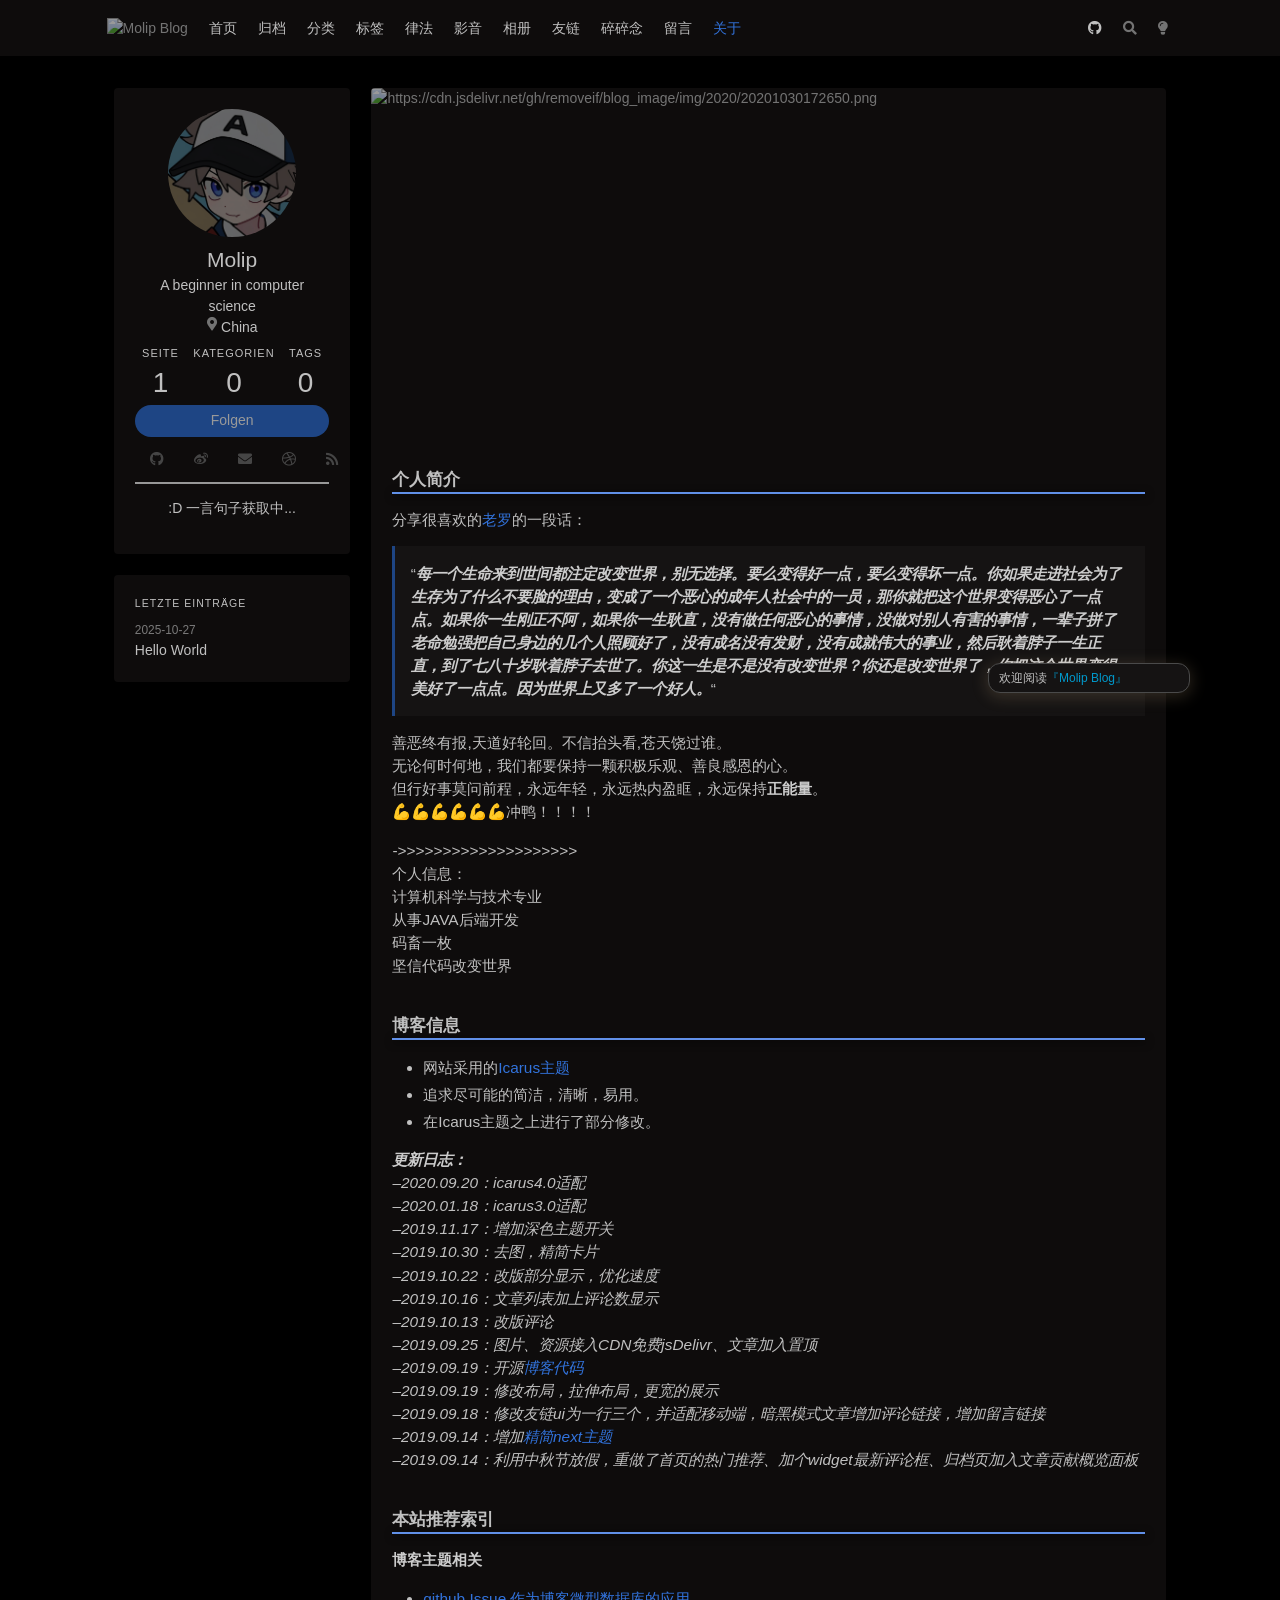
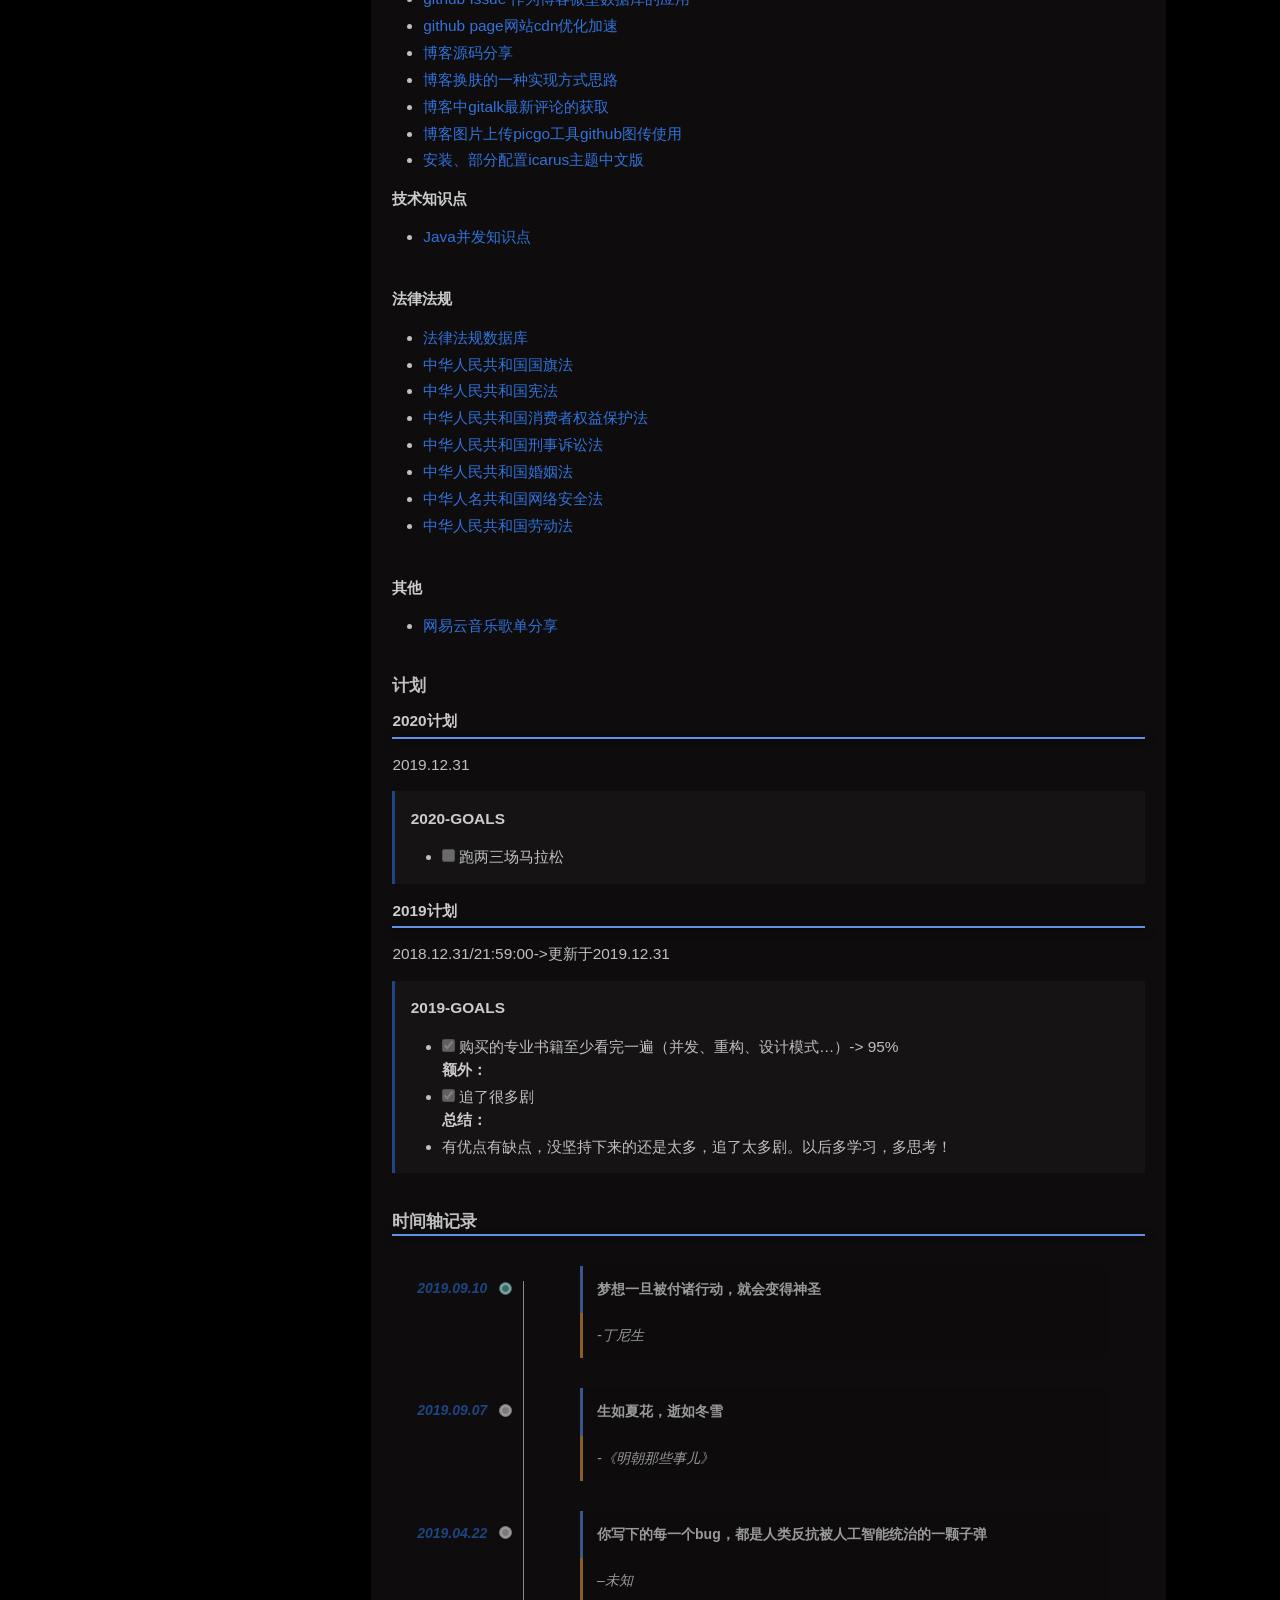
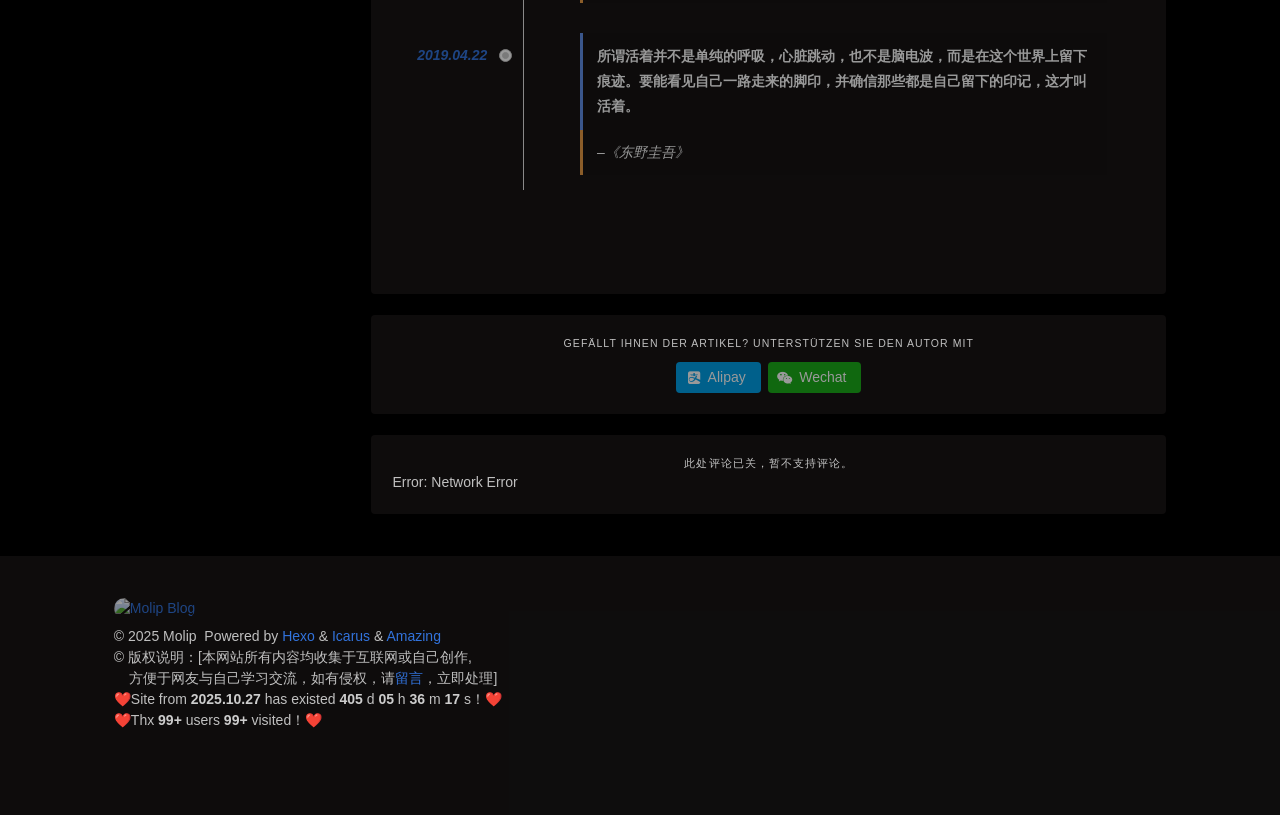
==== commit 85a65667: "Site updated: 2025-10-28 15:25:17" ====
--- a/about/index.html
+++ b/about/index.html
@@ -1,5 +1,5 @@
 <!doctype html>
-<html lang="zh"><head><meta charset="utf-8"><meta name="viewport" content="width=device-width, initial-scale=1, maximum-scale=1"><meta><title>Molip Blog</title><link rel="manifest" href="/manifest.json"><meta name="application-name" content="Molip Blog"><meta name="msapplication-TileImage" content="/img/favicon.png"><meta name="apple-mobile-web-app-capable" content="yes"><meta name="apple-mobile-web-app-title" content="Molip Blog"><meta name="apple-mobile-web-app-status-bar-style" content="default"><meta name="description" content="个人简介 分享很喜欢的老罗的一段话：  “每一个生命来到世间都注定改变世界，别无选择。要么变得好一点，要么变得坏一点。你如果走进社会为了生存为了什么不要脸的理由，变成了一个恶心的成年人社会中的一员，那你就把这个世界变得恶心了一点点。如果你一生刚正不阿，如果你一生耿直，没有做任何恶心的事情，没做对别人有害的事情，一辈子拼了老命勉强把自己身边的几个人照顾好了，没有成名没有发财，没有成就伟大的事业，然后"><meta property="og:type" content="blog"><meta property="og:title" content="Molip:)"><meta property="og:url" content="https://github.com/Moliptly"><meta property="og:site_name" content="Molip:)"><meta property="og:description" content="个人简介 分享很喜欢的老罗的一段话：  “每一个生命来到世间都注定改变世界，别无选择。要么变得好一点，要么变得坏一点。你如果走进社会为了生存为了什么不要脸的理由，变成了一个恶心的成年人社会中的一员，那你就把这个世界变得恶心了一点点。如果你一生刚正不阿，如果你一生耿直，没有做任何恶心的事情，没做对别人有害的事情，一辈子拼了老命勉强把自己身边的几个人照顾好了，没有成名没有发财，没有成就伟大的事业，然后"><meta property="og:locale" content="zh"><meta property="og:image" content="https://github.com/img/avatar.png"><meta property="article:published_time" content="2018-11-11T00:24:49.000Z"><meta property="article:modified_time" content="2025-10-28T06:14:36.456Z"><meta property="article:author" content="Molip:)"><meta property="article:tag" content="Algorithm,CV,VLMs"><meta property="twitter:card" content="summary"><meta property="twitter:image:src" content="https://github.com/img/avatar.png"><script type="application/ld+json">{"@context":"https://schema.org","@type":"BlogPosting","mainEntityOfPage":{"@type":"WebPage","@id":"https://moliptly.github.io/about/index.html"},"headline":"Molip Blog","image":["https://cdn.jsdelivr.net/gh/removeif/blog_image/img/2020/20201030172650.png"],"datePublished":"2018-11-11T00:24:49.000Z","dateModified":"2025-10-28T06:14:36.456Z","author":{"@type":"Person","name":"Molip"},"publisher":{"@type":"Organization","logo":{"@type":"ImageObject"}},"description":"个人简介 分享很喜欢的老罗的一段话：  “每一个生命来到世间都注定改变世界，别无选择。要么变得好一点，要么变得坏一点。你如果走进社会为了生存为了什么不要脸的理由，变成了一个恶心的成年人社会中的一员，那你就把这个世界变得恶心了一点点。如果你一生刚正不阿，如果你一生耿直，没有做任何恶心的事情，没做对别人有害的事情，一辈子拼了老命勉强把自己身边的几个人照顾好了，没有成名没有发财，没有成就伟大的事业，然后"}</script><link rel="canonical" href="https://moliptly.github.io/about/index.html"><link rel="icon" href="/img/favicon.png"><meta name="referrer" content="no-referrer-when-downgrade"><link rel="stylesheet" href="https://cdnjs.loli.net/ajax/libs/font-awesome/6.0.0/css/all.min.css"><link rel="stylesheet" href="https://cdnjs.loli.net/ajax/libs/highlight.js/11.7.0/styles/atom-one-light.min.css"><link rel="stylesheet" href="https://fonts.loli.net/css2?family=Ubuntu:wght@400;600&amp;family=Source+Code+Pro"><link rel="stylesheet" href="/css/default.css"><link rel="stylesheet" href="https://cdnjs.loli.net/ajax/libs/font-awesome/5.12.0/css/all.min.css"><link rel="stylesheet" href="https://fonts.loli.net/css?family=Ubuntu:400,600|Source+Code+Pro|Monda:300,300italic,400,400italic,700,700italic|Roboto Slab:300,300italic,400,400italic,700,700italic|Microsoft YaHei:300,300italic,400,400italic,700,700italic|PT Mono:300,300italic,400,400italic,700,700italic&amp;amp;subset=latin,latin-ext|Inconsolata|Itim|Lobster.css"><script src="https://cdnjs.loli.net/ajax/libs/jquery/3.3.1/jquery.min.js"></script><script src="/js/globalUtils.js"></script><style>body>.footer,body>.navbar,body>.section{opacity:0}</style><!--!--><!--!--><script src="//busuanzi.ibruce.info/busuanzi/2.3/busuanzi.pure.mini.js" defer></script><!--!--><link rel="stylesheet" href="https://cdnjs.loli.net/ajax/libs/lightgallery/1.10.0/css/lightgallery.min.css"><link rel="stylesheet" href="https://cdnjs.loli.net/ajax/libs/justifiedGallery/3.8.1/css/justifiedGallery.min.css"><!--!--><!--!--><!--!--><style>.pace{-webkit-pointer-events:none;pointer-events:none;-webkit-user-select:none;-moz-user-select:none;user-select:none}.pace-inactive{display:none}.pace .pace-progress{background:#3273dc;position:fixed;z-index:2000;top:0;right:100%;width:100%;height:2px}</style><script src="https://cdnjs.loli.net/ajax/libs/pace/1.2.4/pace.min.js"></script><link rel="stylesheet" href="/live2d/waifu.css"><script type="text/javascript" async src="/live2d/autoload.js"></script><!-- hexo injector head_end start --><script>
+<html lang="zh"><head><meta charset="utf-8"><meta name="viewport" content="width=device-width, initial-scale=1, maximum-scale=1"><meta><title>Molip Blog</title><link rel="manifest" href="/manifest.json"><meta name="application-name" content="Molip Blog"><meta name="msapplication-TileImage" content="/img/favicon.png"><meta name="apple-mobile-web-app-capable" content="yes"><meta name="apple-mobile-web-app-title" content="Molip Blog"><meta name="apple-mobile-web-app-status-bar-style" content="default"><meta name="description" content="个人简介 分享很喜欢的老罗的一段话：  “每一个生命来到世间都注定改变世界，别无选择。要么变得好一点，要么变得坏一点。你如果走进社会为了生存为了什么不要脸的理由，变成了一个恶心的成年人社会中的一员，那你就把这个世界变得恶心了一点点。如果你一生刚正不阿，如果你一生耿直，没有做任何恶心的事情，没做对别人有害的事情，一辈子拼了老命勉强把自己身边的几个人照顾好了，没有成名没有发财，没有成就伟大的事业，然后"><meta property="og:type" content="blog"><meta property="og:title" content="Molip:)"><meta property="og:url" content="https://moliptly.github.io/about/index.html"><meta property="og:site_name" content="Molip:)"><meta property="og:description" content="个人简介 分享很喜欢的老罗的一段话：  “每一个生命来到世间都注定改变世界，别无选择。要么变得好一点，要么变得坏一点。你如果走进社会为了生存为了什么不要脸的理由，变成了一个恶心的成年人社会中的一员，那你就把这个世界变得恶心了一点点。如果你一生刚正不阿，如果你一生耿直，没有做任何恶心的事情，没做对别人有害的事情，一辈子拼了老命勉强把自己身边的几个人照顾好了，没有成名没有发财，没有成就伟大的事业，然后"><meta property="og:locale" content="zh"><meta property="og:image" content="https://moliptly.github.io/img/avatar.png"><meta property="article:published_time" content="2018-11-11T00:24:49.000Z"><meta property="article:modified_time" content="2025-10-28T06:14:36.456Z"><meta property="article:author" content="Molip:)"><meta property="article:tag" content="Algorithm,CV,VLMs"><meta property="twitter:card" content="summary"><meta property="twitter:image:src" content="https://moliptly.github.io/img/avatar.png"><script type="application/ld+json">{"@context":"https://schema.org","@type":"BlogPosting","mainEntityOfPage":{"@type":"WebPage","@id":"https://moliptly.github.io/about/index.html"},"headline":"Molip Blog","image":["https://cdn.jsdelivr.net/gh/removeif/blog_image/img/2020/20201030172650.png"],"datePublished":"2018-11-11T00:24:49.000Z","dateModified":"2025-10-28T06:14:36.456Z","author":{"@type":"Person","name":"Molip"},"publisher":{"@type":"Organization","logo":{"@type":"ImageObject"}},"description":"个人简介 分享很喜欢的老罗的一段话：  “每一个生命来到世间都注定改变世界，别无选择。要么变得好一点，要么变得坏一点。你如果走进社会为了生存为了什么不要脸的理由，变成了一个恶心的成年人社会中的一员，那你就把这个世界变得恶心了一点点。如果你一生刚正不阿，如果你一生耿直，没有做任何恶心的事情，没做对别人有害的事情，一辈子拼了老命勉强把自己身边的几个人照顾好了，没有成名没有发财，没有成就伟大的事业，然后"}</script><link rel="canonical" href="https://moliptly.github.io/about/index.html"><link rel="icon" href="/img/favicon.png"><meta name="referrer" content="no-referrer-when-downgrade"><link rel="stylesheet" href="https://cdnjs.loli.net/ajax/libs/font-awesome/6.0.0/css/all.min.css"><link rel="stylesheet" href="https://cdnjs.loli.net/ajax/libs/highlight.js/11.7.0/styles/atom-one-light.min.css"><link rel="stylesheet" href="https://fonts.loli.net/css2?family=Ubuntu:wght@400;600&amp;family=Source+Code+Pro"><link rel="stylesheet" href="/css/default.css"><link rel="stylesheet" href="https://cdnjs.loli.net/ajax/libs/font-awesome/5.12.0/css/all.min.css"><link rel="stylesheet" href="https://fonts.loli.net/css?family=Ubuntu:400,600|Source+Code+Pro|Monda:300,300italic,400,400italic,700,700italic|Roboto Slab:300,300italic,400,400italic,700,700italic|Microsoft YaHei:300,300italic,400,400italic,700,700italic|PT Mono:300,300italic,400,400italic,700,700italic&amp;amp;subset=latin,latin-ext|Inconsolata|Itim|Lobster.css"><script src="https://cdnjs.loli.net/ajax/libs/jquery/3.3.1/jquery.min.js"></script><script src="/js/globalUtils.js"></script><style>body>.footer,body>.navbar,body>.section{opacity:0}</style><!--!--><!--!--><script src="//busuanzi.ibruce.info/busuanzi/2.3/busuanzi.pure.mini.js" defer></script><!--!--><link rel="stylesheet" href="https://cdnjs.loli.net/ajax/libs/lightgallery/1.10.0/css/lightgallery.min.css"><link rel="stylesheet" href="https://cdnjs.loli.net/ajax/libs/justifiedGallery/3.8.1/css/justifiedGallery.min.css"><!--!--><!--!--><!--!--><style>.pace{-webkit-pointer-events:none;pointer-events:none;-webkit-user-select:none;-moz-user-select:none;user-select:none}.pace-inactive{display:none}.pace .pace-progress{background:#3273dc;position:fixed;z-index:2000;top:0;right:100%;width:100%;height:2px}</style><script src="https://cdnjs.loli.net/ajax/libs/pace/1.2.4/pace.min.js"></script><link rel="stylesheet" href="/live2d/waifu.css"><script type="text/javascript" async src="/live2d/autoload.js"></script><!-- hexo injector head_end start --><script>
   (function () {
       function switchTab() {
           if (!location.hash) {
@@ -29,7 +29,7 @@
       switchTab();
       window.addEventListener('hashchange', switchTab, false);
   })();
-  </script><!-- hexo injector head_end end --><meta name="generator" content="Hexo 7.3.0"></head><body class="is-2-column has-navbar-fixed-top"><nav class="navbar navbar-main is-fixed-top"><div class="container navbar-container"><div class="navbar-brand justify-content-center"><a class="navbar-item navbar-logo" href="/"><img src="https://cdn.jsdelivr.net/gh/removeif/removeif-demo@latest/img/logo.png" alt="Molip Blog" height="28"></a></div><div class="navbar-menu"><div class="navbar-start"><a class="navbar-item" href="/">首页</a><a class="navbar-item" href="/archives">归档</a><a class="navbar-item" href="/categories">分类</a><a class="navbar-item" href="/tags">标签</a><a class="navbar-item" href="/tags/%E6%B3%95%E5%BE%8B/">律法</a><a class="navbar-item" href="/media">影音</a><a class="navbar-item" href="/album">相册</a><a class="navbar-item" href="/friend">友链</a><a class="navbar-item" href="/self-talking">碎碎念</a><a class="navbar-item" href="/message">留言</a><a class="navbar-item is-active" href="/about">关于</a></div><div class="navbar-end"><a class="navbar-item" target="_blank" rel="noopener" title="Download on GitHub" href="https://github.com/Moliptly"><i class="fab fa-github"></i></a><a class="navbar-item search" title="Pencarian" href="javascript:;"><i class="fas fa-search"></i></a><a class="navbar-item" id="night-nav" title="Night Mode" href="javascript:;"><i class="fas fa-moon" id="night-icon"></i></a></div></div></div></nav><script type="text/javascript" src="/js/theme-setting.js"></script><section class="section"><div class="container"><div class="columns"><div class="column order-2 column-main is-8-tablet is-8-desktop is-9-widescreen"><!--!--><div class="card"><div class="card-image"><span class="image is-7by3"><img class="fill" src="https://cdn.jsdelivr.net/gh/removeif/blog_image/img/2020/20201030172650.png" alt="https://cdn.jsdelivr.net/gh/removeif/blog_image/img/2020/20201030172650.png"></span></div><article class="card-content article" role="article"><h1 class="title is-3 is-size-4-mobile"> </h1><div class="content"><h4 id="个人简介"><a href="#个人简介" class="headerlink" title="个人简介"></a>个人简介</h4><hr>
+  </script><!-- hexo injector head_end end --><meta name="generator" content="Hexo 7.3.0"></head><body class="is-2-column has-navbar-fixed-top"><nav class="navbar navbar-main is-fixed-top"><div class="container navbar-container"><div class="navbar-brand justify-content-center"><a class="navbar-item navbar-logo" href="/"><img src="https://cdn.jsdelivr.net/gh/removeif/removeif-demo@latest/img/logo.png" alt="Molip Blog" height="28"></a></div><div class="navbar-menu"><div class="navbar-start"><a class="navbar-item" href="/">首页</a><a class="navbar-item" href="/archives">归档</a><a class="navbar-item" href="/categories">分类</a><a class="navbar-item" href="/tags">标签</a><a class="navbar-item" href="/tags/%E6%B3%95%E5%BE%8B/">律法</a><a class="navbar-item" href="/media">影音</a><a class="navbar-item" href="/album">相册</a><a class="navbar-item" href="/friend">友链</a><a class="navbar-item" href="/self-talking">碎碎念</a><a class="navbar-item" href="/message">留言</a><a class="navbar-item is-active" href="/about">关于</a></div><div class="navbar-end"><a class="navbar-item" target="_blank" rel="noopener" title="Download on GitHub" href="https://github.com/Moliptly"><i class="fab fa-github"></i></a><a class="navbar-item search" title="Suche" href="javascript:;"><i class="fas fa-search"></i></a><a class="navbar-item" id="night-nav" title="Night Mode" href="javascript:;"><i class="fas fa-moon" id="night-icon"></i></a></div></div></div></nav><script type="text/javascript" src="/js/theme-setting.js"></script><section class="section"><div class="container"><div class="columns"><div class="column order-2 column-main is-8-tablet is-8-desktop is-9-widescreen"><!--!--><div class="card"><div class="card-image"><span class="image is-7by3"><img class="fill" src="https://cdn.jsdelivr.net/gh/removeif/blog_image/img/2020/20201030172650.png" alt="https://cdn.jsdelivr.net/gh/removeif/blog_image/img/2020/20201030172650.png"></span></div><article class="card-content article" role="article"><h1 class="title is-3 is-size-4-mobile"> </h1><div class="content"><h4 id="个人简介"><a href="#个人简介" class="headerlink" title="个人简介"></a>个人简介</h4><hr>
 <p>分享很喜欢的<a target="_blank" rel="noopener" href="https://baike.baidu.com/item/%E7%BD%97%E6%B0%B8%E6%B5%A9/26814?fr=aladdin">老罗</a>的一段话：</p>
 <blockquote>
 <p>“<em><strong>每一个生命来到世间都注定改变世界，别无选择。要么变得好一点，要么变得坏一点。你如果走进社会为了生存为了什么不要脸的理由，变成了一个恶心的成年人社会中的一员，那你就把这个世界变得恶心了一点点。如果你一生刚正不阿，如果你一生耿直，没有做任何恶心的事情，没做对别人有害的事情，一辈子拼了老命勉强把自己身边的几个人照顾好了，没有成名没有发财，没有成就伟大的事业，然后耿着脖子一生正直，到了七八十岁耿着脖子去世了。你这一生是不是没有改变世界？你还是改变世界了，你把这个世界变得美好了一点点。因为世界上又多了一个好人。</strong></em>“</p>
@@ -111,7 +111,7 @@
 </div>
 <script src="/js/about-me.js"></script>
 <br>
-<br></div><link rel="stylesheet" href="https://cdnjs.loli.net/ajax/libs/social-share.js/1.0.16/css/share.min.css"><div class="social-share"></div><script src="https://cdnjs.loli.net/ajax/libs/social-share.js/1.0.16/js/social-share.min.js"></script></article></div><div class="card"><div class="card-content"><h3 class="menu-label has-text-centered">Suka dengan artikel ini? Bantu penulis dengan donasi melalui</h3><div class="buttons is-centered"><a class="button donate" data-type="alipay"><span class="icon is-small"><i class="fab fa-alipay"></i></span><span>Alipay</span><span class="qrcode"><img src="https://raw.githubusercontent.com/removeif/blog_image/master/img/2019/20190802135456.png" alt="Alipay"></span></a><a class="button donate" data-type="wechat"><span class="icon is-small"><i class="fab fa-weixin"></i></span><span>Wechat</span><span class="qrcode"><img src="https://raw.githubusercontent.com/removeif/blog_image/master/img/2019/20190802135550.png" alt="Wechat"></span></a></div></div></div><!--!--><div class="card"><div class="card-content"><div id="comment-container"></div><link rel="stylesheet" href="https://cdnjs.loli.net/ajax/libs/gitalk/1.6.0/gitalk.css"><script> $.getScript('/js/gitalk.min.js', function () { 
+<br></div><link rel="stylesheet" href="https://cdnjs.loli.net/ajax/libs/social-share.js/1.0.16/css/share.min.css"><div class="social-share"></div><script src="https://cdnjs.loli.net/ajax/libs/social-share.js/1.0.16/js/social-share.min.js"></script></article></div><div class="card"><div class="card-content"><h3 class="menu-label has-text-centered">Gefällt Ihnen der Artikel? Unterstützen Sie den Autor mit</h3><div class="buttons is-centered"><a class="button donate" data-type="alipay"><span class="icon is-small"><i class="fab fa-alipay"></i></span><span>Alipay</span><span class="qrcode"><img src="https://raw.githubusercontent.com/removeif/blog_image/master/img/2019/20190802135456.png" alt="Alipay"></span></a><a class="button donate" data-type="wechat"><span class="icon is-small"><i class="fab fa-weixin"></i></span><span>Wechat</span><span class="qrcode"><img src="https://raw.githubusercontent.com/removeif/blog_image/master/img/2019/20190802135550.png" alt="Wechat"></span></a></div></div></div><!--!--><div class="card"><div class="card-content"><div id="comment-container"></div><link rel="stylesheet" href="https://cdnjs.loli.net/ajax/libs/gitalk/1.6.0/gitalk.css"><script> $.getScript('/js/gitalk.min.js', function () { 
             var gitalk = new Gitalk({
             language:'zh-CN',
             id: 'a7224db13f3a49096aa27c1876d1a947',
@@ -129,14 +129,14 @@
             enableHotKey: true,
             isLocked: true
         })
-        gitalk.render('comment-container')});</script></div></div></div><div class="column column-left is-4-tablet is-4-desktop is-4-widescreen  order-1 is-sticky"><!--!--><div class="card widget" data-type="profile"><div class="card-content"><nav class="level"><div class="level-item has-text-centered flex-shrink-1"><div><figure class="image is-128x128 mx-auto mb-2"><img class="avatar is-rounded" src="/img/avatar.png" alt="Molip"></figure><p class="title is-size-4 is-block" style="line-height:inherit;">Molip</p><p class="is-size-6 is-block">A beginner in computer science</p><p class="is-size-6 is-flex justify-content-center"><i class="fas fa-map-marker-alt mr-1"></i><span>China</span></p></div></div></nav><nav class="level is-mobile"><div class="level-item has-text-centered is-marginless"><div><p class="heading">Artikel</p><a href="/archives/"><p class="title">1</p></a></div></div><div class="level-item has-text-centered is-marginless"><div><p class="heading">Kategori</p><a href="/categories/"><p class="title">0</p></a></div></div><div class="level-item has-text-centered is-marginless"><div><p class="heading">Tag</p><a href="/tags/"><p class="title">0</p></a></div></div></nav><div class="level"><a class="level-item button is-primary is-rounded" href="https://github.com/Moliptly" target="_blank" rel="noopener">IKUTI</a></div><div class="level is-mobile"><a class="level-item button is-transparent is-marginless" target="_blank" rel="noopener" title="Github" href="https://github.com/Moliptly"><i class="fab fa-github"></i></a><a class="level-item button is-transparent is-marginless" target="_blank" rel="noopener" title="Weibo" href="https://github.com/Moliptly"><i class="fab fa-weibo"></i></a><a class="level-item button is-transparent is-marginless" target="_blank" rel="noopener" title="Email" href="/moliptly@gmail.com"><i class="fa fa-envelope"></i></a><a class="level-item button is-transparent is-marginless" target="_blank" rel="noopener" title="Next" href="https://github.com/Moliptly"><i class="fab fa-dribbble"></i></a><a class="level-item button is-transparent is-marginless" target="_blank" rel="noopener" title="RSS" href="/atom.xml"><i class="fas fa-rss"></i></a></div><div><hr><p id="hitokoto">:D 一言句子获取中...</p><script type="text/javascript" defer>function getYiyan(){
+        gitalk.render('comment-container')});</script></div></div></div><div class="column column-left is-4-tablet is-4-desktop is-4-widescreen  order-1 is-sticky"><!--!--><div class="card widget" data-type="profile"><div class="card-content"><nav class="level"><div class="level-item has-text-centered flex-shrink-1"><div><figure class="image is-128x128 mx-auto mb-2"><img class="avatar is-rounded" src="/img/avatar.png" alt="Molip"></figure><p class="title is-size-4 is-block" style="line-height:inherit;">Molip</p><p class="is-size-6 is-block">A beginner in computer science</p><p class="is-size-6 is-flex justify-content-center"><i class="fas fa-map-marker-alt mr-1"></i><span>China</span></p></div></div></nav><nav class="level is-mobile"><div class="level-item has-text-centered is-marginless"><div><p class="heading">Seite</p><a href="/archives/"><p class="title">1</p></a></div></div><div class="level-item has-text-centered is-marginless"><div><p class="heading">Kategorien</p><a href="/categories/"><p class="title">0</p></a></div></div><div class="level-item has-text-centered is-marginless"><div><p class="heading">Tags</p><a href="/tags/"><p class="title">0</p></a></div></div></nav><div class="level"><a class="level-item button is-primary is-rounded" href="https://github.com/Moliptly" target="_blank" rel="noopener">Folgen</a></div><div class="level is-mobile"><a class="level-item button is-transparent is-marginless" target="_blank" rel="noopener" title="Github" href="https://github.com/Moliptly"><i class="fab fa-github"></i></a><a class="level-item button is-transparent is-marginless" target="_blank" rel="noopener" title="Weibo" href="https://github.com/Moliptly"><i class="fab fa-weibo"></i></a><a class="level-item button is-transparent is-marginless" target="_blank" rel="noopener" title="Email" href="/moliptly@gmail.com"><i class="fa fa-envelope"></i></a><a class="level-item button is-transparent is-marginless" target="_blank" rel="noopener" title="Next" href="https://github.com/Moliptly"><i class="fab fa-dribbble"></i></a><a class="level-item button is-transparent is-marginless" target="_blank" rel="noopener" title="RSS" href="/atom.xml"><i class="fas fa-rss"></i></a></div><div><hr><p id="hitokoto">:D 一言句子获取中...</p><script type="text/javascript" defer>function getYiyan(){
                                 $.getJSON("https://v1.hitokoto.cn/", function (data) {
                                 if(data){
                                     $('#hitokoto').html("");
                                     $('#hitokoto').append("<strong style='color: #3273dc;'>"+data.hitokoto+"</strong>"+
                                     "<p>"+"From《"+data.from+"》</p><p>Provider-"+data.creator+"</p>");
                                 }});}
-                                $(function (){getYiyan();$('#hitokoto').click(function(){getYiyan();})});</script></div></div></div><div class="card widget"><div class="card-content"><h3 class="menu-label">Terbaru</h3><article class="media"><div class="media-content"><p class="date"><time dateTime="2025-10-27T06:42:35.276Z">2025-10-27</time></p><p class="title"><a href="/2025/10/27/hello-world/">Hello World</a></p></div></article></div></div></div></div></div></section><footer class="footer"><div class="container"><div class="level"><div class="level-start"><a class="footer-logo is-block mb-2" href="/"><img src="https://cdn.jsdelivr.net/gh/removeif/removeif-demo@latest/img/logo.png" alt="Molip Blog" height="28"></a><p class="size-small"><span>&copy; 2025 Molip</span>  Powered by <a href="https://hexo.io/" target="_blank">Hexo</a> &amp; <a href="https://github.com/ppoffice/hexo-theme-icarus" target="_blank">Icarus</a> &amp; <a href="https://github.com/removeif/hexo-theme-amazing" target="_blank">Amazing</a> <br><span>© 版权说明：[本网站所有内容均收集于互联网或自己创作,<br />&nbsp;&nbsp;&nbsp;&nbsp;方便于网友与自己学习交流，如有侵权，请<a href="/message" target="_blank">留言</a>，立即处理]<br /></span><span><span id="statistic-times">loading...</span><script>function createTime(time) {
+                                $(function (){getYiyan();$('#hitokoto').click(function(){getYiyan();})});</script></div></div></div><div class="card widget"><div class="card-content"><h3 class="menu-label">Letzte Einträge</h3><article class="media"><div class="media-content"><p class="date"><time dateTime="2025-10-27T06:42:35.276Z">2025-10-27</time></p><p class="title"><a href="/2025/10/27/hello-world/">Hello World</a></p></div></article></div></div></div></div></div></section><footer class="footer"><div class="container"><div class="level"><div class="level-start"><a class="footer-logo is-block mb-2" href="/"><img src="https://cdn.jsdelivr.net/gh/removeif/removeif-demo@latest/img/logo.png" alt="Molip Blog" height="28"></a><p class="size-small"><span>&copy; 2025 Molip</span>  Powered by <a href="https://hexo.io/" target="_blank">Hexo</a> &amp; <a href="https://github.com/ppoffice/hexo-theme-icarus" target="_blank">Icarus</a> &amp; <a href="https://github.com/removeif/hexo-theme-amazing" target="_blank">Amazing</a> <br><span>© 版权说明：[本网站所有内容均收集于互联网或自己创作,<br />&nbsp;&nbsp;&nbsp;&nbsp;方便于网友与自己学习交流，如有侵权，请<a href="/message" target="_blank">留言</a>，立即处理]<br /></span><span><span id="statistic-times">loading...</span><script>function createTime(time) {
             var n = new Date(time);
             now.setTime(now.getTime() + 250),
                 days = (now - n) / 1e3 / 60 / 60 / 24,
@@ -158,7 +158,7 @@
                     fold: 'unfolded'
                 }
             }
-        };</script><script src="/js/column.js"></script><script src="/js/animation.js"></script><a id="back-to-top" title="Kembali ke atas" href="javascript:;"><i class="fas fa-chevron-up"></i></a><script src="/js/back_to_top.js" defer></script><!--!--><!--!--><!--!--><script src="https://cdnjs.loli.net/ajax/libs/lightgallery/1.10.0/js/lightgallery.min.js" defer></script><script src="https://cdnjs.loli.net/ajax/libs/justifiedGallery/3.8.1/js/jquery.justifiedGallery.min.js" defer></script><script>window.addEventListener("load", () => {
+        };</script><script src="/js/column.js"></script><script src="/js/animation.js"></script><a id="back-to-top" title="Zurück nach oben" href="javascript:;"><i class="fas fa-chevron-up"></i></a><script src="/js/back_to_top.js" defer></script><!--!--><!--!--><!--!--><script src="https://cdnjs.loli.net/ajax/libs/lightgallery/1.10.0/js/lightgallery.min.js" defer></script><script src="https://cdnjs.loli.net/ajax/libs/justifiedGallery/3.8.1/js/jquery.justifiedGallery.min.js" defer></script><script>window.addEventListener("load", () => {
             if (typeof $.fn.lightGallery === 'function') {
                 $('.article').lightGallery({ selector: '.gallery-item' });
             }
@@ -178,8 +178,8 @@
       chtml: {
         matchFontHeight: false
       }
-    };</script><script src="https://cdnjs.loli.net/ajax/libs/mathjax/3.2.2/es5/tex-mml-chtml.js"></script><!--!--><script src="/js/main.js" defer></script><script>$.getScript('/js/comment-issue-data.js',function(){loadIssueData('46a9f3481b46ea0129d8','79c7c9cb847e141757d7864453bcbf89f0655b24','Molip','blog_comment',false);})</script><div class="searchbox"><div class="searchbox-container"><div class="searchbox-header"><div class="searchbox-input-container"><input class="searchbox-input" type="text" placeholder="Tulis Sesuatu.."></div><a class="searchbox-close" href="javascript:;">×</a></div><div class="searchbox-body"></div></div></div><script data-pjax src="/js/insight.js" defer></script><script data-pjax>document.addEventListener('DOMContentLoaded', function () {
-            loadInsight({"contentUrl":"/content.json"}, {"hint":"Tulis Sesuatu..","untitled":"(Tanpa judul)","posts":"Artikel","pages":"Halaman","categories":"Kategori","tags":"Tag"});
+    };</script><script src="https://cdnjs.loli.net/ajax/libs/mathjax/3.2.2/es5/tex-mml-chtml.js"></script><!--!--><script src="/js/main.js" defer></script><script>$.getScript('/js/comment-issue-data.js',function(){loadIssueData('46a9f3481b46ea0129d8','79c7c9cb847e141757d7864453bcbf89f0655b24','Molip','blog_comment',false);})</script><div class="searchbox"><div class="searchbox-container"><div class="searchbox-header"><div class="searchbox-input-container"><input class="searchbox-input" type="text" placeholder="Tippen Sie etwas..."></div><a class="searchbox-close" href="javascript:;">×</a></div><div class="searchbox-body"></div></div></div><script data-pjax src="/js/insight.js" defer></script><script data-pjax>document.addEventListener('DOMContentLoaded', function () {
+            loadInsight({"contentUrl":"/content.json"}, {"hint":"Tippen Sie etwas...","untitled":"(Ohne Titel)","posts":"Seiten","pages":"Pages","categories":"Kategorien","tags":"Tags"});
         });</script><script src="https://cdn.jsdelivr.net/npm/pjax@0.2.8/pjax.js"></script><script type="text/javascript">var pjax = new Pjax({
             elements: "a",//代表点击链接就更新
             selectors: [  //代表要更新的节点
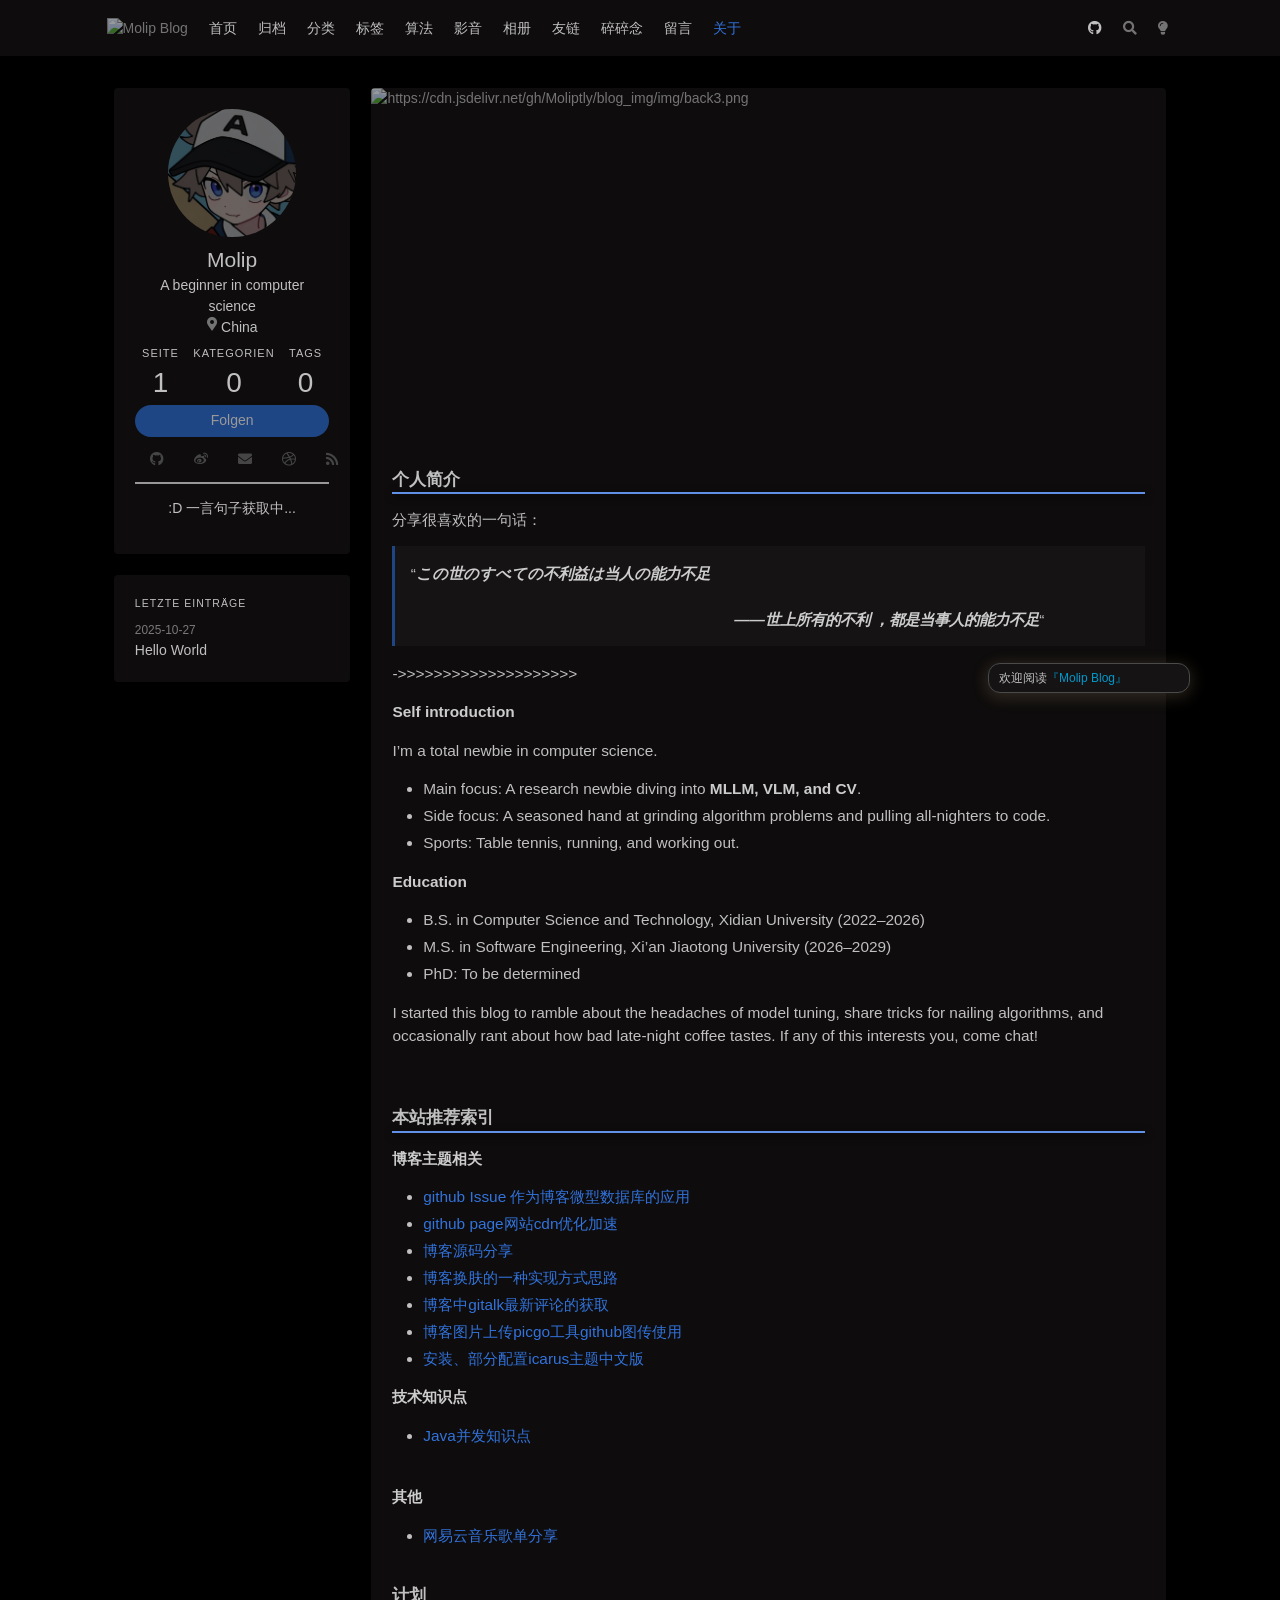
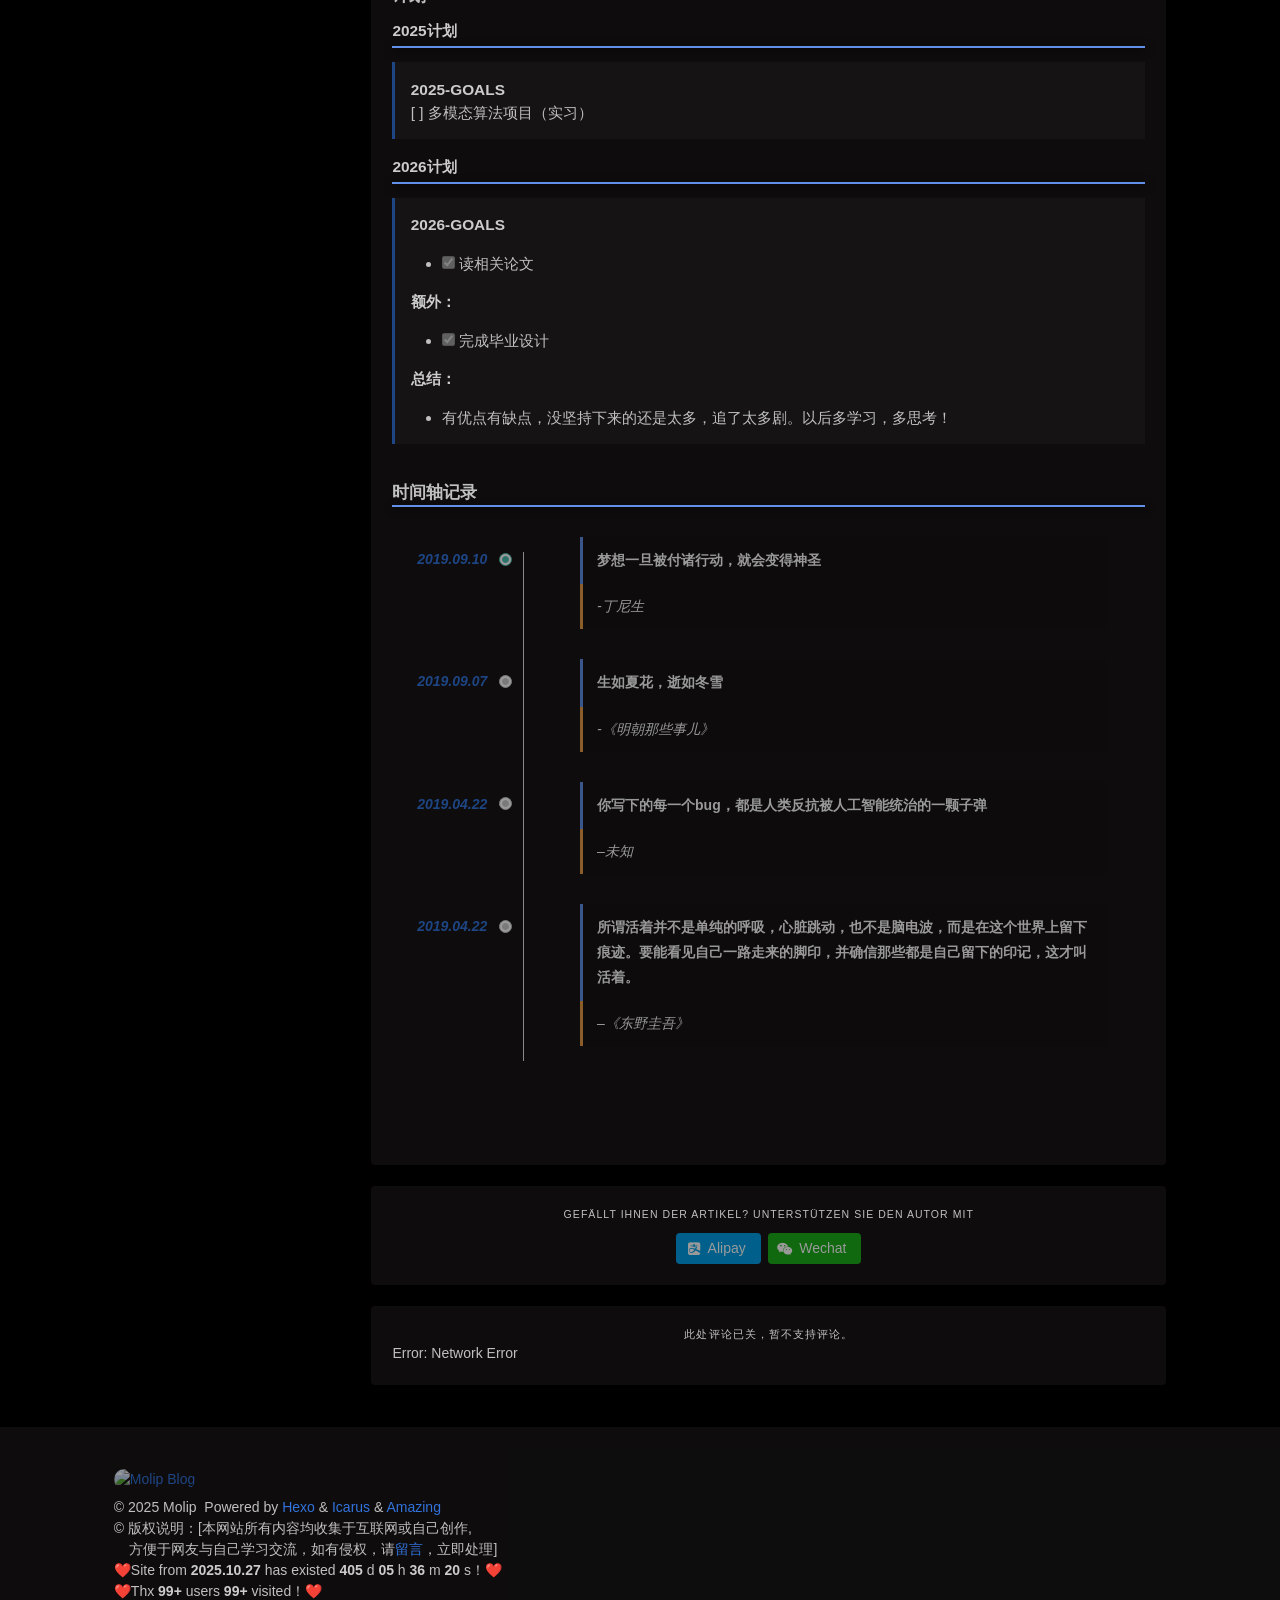
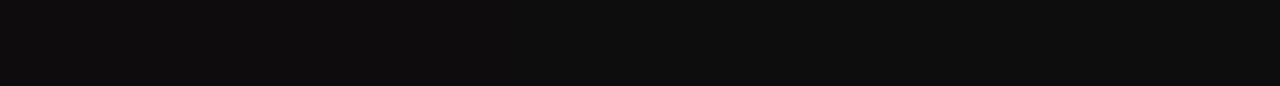
==== commit b3f253dc: "Site updated: 2025-10-30 14:58:21" ====
--- a/about/index.html
+++ b/about/index.html
@@ -1,5 +1,5 @@
 <!doctype html>
-<html lang="zh"><head><meta charset="utf-8"><meta name="viewport" content="width=device-width, initial-scale=1, maximum-scale=1"><meta><title>Molip Blog</title><link rel="manifest" href="/manifest.json"><meta name="application-name" content="Molip Blog"><meta name="msapplication-TileImage" content="/img/favicon.png"><meta name="apple-mobile-web-app-capable" content="yes"><meta name="apple-mobile-web-app-title" content="Molip Blog"><meta name="apple-mobile-web-app-status-bar-style" content="default"><meta name="description" content="个人简介 分享很喜欢的老罗的一段话：  “每一个生命来到世间都注定改变世界，别无选择。要么变得好一点，要么变得坏一点。你如果走进社会为了生存为了什么不要脸的理由，变成了一个恶心的成年人社会中的一员，那你就把这个世界变得恶心了一点点。如果你一生刚正不阿，如果你一生耿直，没有做任何恶心的事情，没做对别人有害的事情，一辈子拼了老命勉强把自己身边的几个人照顾好了，没有成名没有发财，没有成就伟大的事业，然后"><meta property="og:type" content="blog"><meta property="og:title" content="Molip:)"><meta property="og:url" content="https://moliptly.github.io/about/index.html"><meta property="og:site_name" content="Molip:)"><meta property="og:description" content="个人简介 分享很喜欢的老罗的一段话：  “每一个生命来到世间都注定改变世界，别无选择。要么变得好一点，要么变得坏一点。你如果走进社会为了生存为了什么不要脸的理由，变成了一个恶心的成年人社会中的一员，那你就把这个世界变得恶心了一点点。如果你一生刚正不阿，如果你一生耿直，没有做任何恶心的事情，没做对别人有害的事情，一辈子拼了老命勉强把自己身边的几个人照顾好了，没有成名没有发财，没有成就伟大的事业，然后"><meta property="og:locale" content="zh"><meta property="og:image" content="https://moliptly.github.io/img/avatar.png"><meta property="article:published_time" content="2018-11-11T00:24:49.000Z"><meta property="article:modified_time" content="2025-10-28T06:14:36.456Z"><meta property="article:author" content="Molip:)"><meta property="article:tag" content="Algorithm,CV,VLMs"><meta property="twitter:card" content="summary"><meta property="twitter:image:src" content="https://moliptly.github.io/img/avatar.png"><script type="application/ld+json">{"@context":"https://schema.org","@type":"BlogPosting","mainEntityOfPage":{"@type":"WebPage","@id":"https://moliptly.github.io/about/index.html"},"headline":"Molip Blog","image":["https://cdn.jsdelivr.net/gh/removeif/blog_image/img/2020/20201030172650.png"],"datePublished":"2018-11-11T00:24:49.000Z","dateModified":"2025-10-28T06:14:36.456Z","author":{"@type":"Person","name":"Molip"},"publisher":{"@type":"Organization","logo":{"@type":"ImageObject"}},"description":"个人简介 分享很喜欢的老罗的一段话：  “每一个生命来到世间都注定改变世界，别无选择。要么变得好一点，要么变得坏一点。你如果走进社会为了生存为了什么不要脸的理由，变成了一个恶心的成年人社会中的一员，那你就把这个世界变得恶心了一点点。如果你一生刚正不阿，如果你一生耿直，没有做任何恶心的事情，没做对别人有害的事情，一辈子拼了老命勉强把自己身边的几个人照顾好了，没有成名没有发财，没有成就伟大的事业，然后"}</script><link rel="canonical" href="https://moliptly.github.io/about/index.html"><link rel="icon" href="/img/favicon.png"><meta name="referrer" content="no-referrer-when-downgrade"><link rel="stylesheet" href="https://cdnjs.loli.net/ajax/libs/font-awesome/6.0.0/css/all.min.css"><link rel="stylesheet" href="https://cdnjs.loli.net/ajax/libs/highlight.js/11.7.0/styles/atom-one-light.min.css"><link rel="stylesheet" href="https://fonts.loli.net/css2?family=Ubuntu:wght@400;600&amp;family=Source+Code+Pro"><link rel="stylesheet" href="/css/default.css"><link rel="stylesheet" href="https://cdnjs.loli.net/ajax/libs/font-awesome/5.12.0/css/all.min.css"><link rel="stylesheet" href="https://fonts.loli.net/css?family=Ubuntu:400,600|Source+Code+Pro|Monda:300,300italic,400,400italic,700,700italic|Roboto Slab:300,300italic,400,400italic,700,700italic|Microsoft YaHei:300,300italic,400,400italic,700,700italic|PT Mono:300,300italic,400,400italic,700,700italic&amp;amp;subset=latin,latin-ext|Inconsolata|Itim|Lobster.css"><script src="https://cdnjs.loli.net/ajax/libs/jquery/3.3.1/jquery.min.js"></script><script src="/js/globalUtils.js"></script><style>body>.footer,body>.navbar,body>.section{opacity:0}</style><!--!--><!--!--><script src="//busuanzi.ibruce.info/busuanzi/2.3/busuanzi.pure.mini.js" defer></script><!--!--><link rel="stylesheet" href="https://cdnjs.loli.net/ajax/libs/lightgallery/1.10.0/css/lightgallery.min.css"><link rel="stylesheet" href="https://cdnjs.loli.net/ajax/libs/justifiedGallery/3.8.1/css/justifiedGallery.min.css"><!--!--><!--!--><!--!--><style>.pace{-webkit-pointer-events:none;pointer-events:none;-webkit-user-select:none;-moz-user-select:none;user-select:none}.pace-inactive{display:none}.pace .pace-progress{background:#3273dc;position:fixed;z-index:2000;top:0;right:100%;width:100%;height:2px}</style><script src="https://cdnjs.loli.net/ajax/libs/pace/1.2.4/pace.min.js"></script><link rel="stylesheet" href="/live2d/waifu.css"><script type="text/javascript" async src="/live2d/autoload.js"></script><!-- hexo injector head_end start --><script>
+<html lang="zh"><head><meta charset="utf-8"><meta name="viewport" content="width=device-width, initial-scale=1, maximum-scale=1"><meta><title>Molip Blog</title><link rel="manifest" href="/manifest.json"><meta name="application-name" content="Molip Blog"><meta name="msapplication-TileImage" content="/img/favicon.png"><meta name="apple-mobile-web-app-capable" content="yes"><meta name="apple-mobile-web-app-title" content="Molip Blog"><meta name="apple-mobile-web-app-status-bar-style" content="default"><meta name="description" content="个人简介 分享很喜欢的一句话：  “この世のすべての不利益は当人の能力不足				 &amp;emsp;&amp;emsp;&amp;emsp;&amp;emsp;&amp;emsp;&amp;emsp;&amp;emsp;&amp;emsp;&amp;emsp;&amp;emsp;&amp;emsp;&amp;emsp;&amp;emsp;&amp;emsp;&amp;emsp;&amp;emsp;&amp;emsp;&amp;emsp;&amp;emsp;&amp;emsp;&amp;emsp;——世上所有的不利 ，都是当事人的能力不足“  -&amp;gt;&amp;amp;gt"><meta property="og:type" content="blog"><meta property="og:title" content="Molip:)"><meta property="og:url" content="https://moliptly.github.io/about/index.html"><meta property="og:site_name" content="Molip:)"><meta property="og:description" content="个人简介 分享很喜欢的一句话：  “この世のすべての不利益は当人の能力不足				 &amp;emsp;&amp;emsp;&amp;emsp;&amp;emsp;&amp;emsp;&amp;emsp;&amp;emsp;&amp;emsp;&amp;emsp;&amp;emsp;&amp;emsp;&amp;emsp;&amp;emsp;&amp;emsp;&amp;emsp;&amp;emsp;&amp;emsp;&amp;emsp;&amp;emsp;&amp;emsp;&amp;emsp;——世上所有的不利 ，都是当事人的能力不足“  -&amp;gt;&amp;amp;gt"><meta property="og:locale" content="zh"><meta property="og:image" content="https://moliptly.github.io/img/avatar.png"><meta property="article:published_time" content="2018-11-11T00:24:49.000Z"><meta property="article:modified_time" content="2025-10-28T12:07:23.139Z"><meta property="article:author" content="Molip:)"><meta property="article:tag" content="Algorithm,CV,VLMs"><meta property="twitter:card" content="summary"><meta property="twitter:image:src" content="https://moliptly.github.io/img/avatar.png"><script type="application/ld+json">{"@context":"https://schema.org","@type":"BlogPosting","mainEntityOfPage":{"@type":"WebPage","@id":"https://moliptly.github.io/about/index.html"},"headline":"Molip Blog","image":["https://cdn.jsdelivr.net/gh/Moliptly/blog_img/img/back3.png"],"datePublished":"2018-11-11T00:24:49.000Z","dateModified":"2025-10-28T12:07:23.139Z","author":{"@type":"Person","name":"Molip"},"publisher":{"@type":"Organization","logo":{"@type":"ImageObject"}},"description":"个人简介 分享很喜欢的一句话：  “この世のすべての不利益は当人の能力不足\t\t\t\t &emsp;&emsp;&emsp;&emsp;&emsp;&emsp;&emsp;&emsp;&emsp;&emsp;&emsp;&emsp;&emsp;&emsp;&emsp;&emsp;&emsp;&emsp;&emsp;&emsp;&emsp;——世上所有的不利 ，都是当事人的能力不足“  -&gt;&amp;gt"}</script><link rel="canonical" href="https://moliptly.github.io/about/index.html"><link rel="icon" href="/img/favicon.png"><meta name="referrer" content="no-referrer-when-downgrade"><link rel="stylesheet" href="https://cdnjs.loli.net/ajax/libs/font-awesome/6.0.0/css/all.min.css"><link rel="stylesheet" href="https://cdnjs.loli.net/ajax/libs/highlight.js/11.7.0/styles/atom-one-light.min.css"><link rel="stylesheet" href="https://fonts.loli.net/css2?family=Ubuntu:wght@400;600&amp;family=Source+Code+Pro"><link rel="stylesheet" href="/css/default.css"><link rel="stylesheet" href="https://cdnjs.loli.net/ajax/libs/font-awesome/5.12.0/css/all.min.css"><link rel="stylesheet" href="https://fonts.loli.net/css?family=Ubuntu:400,600|Source+Code+Pro|Monda:300,300italic,400,400italic,700,700italic|Roboto Slab:300,300italic,400,400italic,700,700italic|Microsoft YaHei:300,300italic,400,400italic,700,700italic|PT Mono:300,300italic,400,400italic,700,700italic&amp;amp;subset=latin,latin-ext|Inconsolata|Itim|Lobster.css"><script src="https://cdnjs.loli.net/ajax/libs/jquery/3.3.1/jquery.min.js"></script><script src="/js/globalUtils.js"></script><style>body>.footer,body>.navbar,body>.section{opacity:0}</style><!--!--><!--!--><script src="//busuanzi.ibruce.info/busuanzi/2.3/busuanzi.pure.mini.js" defer></script><!--!--><link rel="stylesheet" href="https://cdnjs.loli.net/ajax/libs/lightgallery/1.10.0/css/lightgallery.min.css"><link rel="stylesheet" href="https://cdnjs.loli.net/ajax/libs/justifiedGallery/3.8.1/css/justifiedGallery.min.css"><!--!--><!--!--><!--!--><style>.pace{-webkit-pointer-events:none;pointer-events:none;-webkit-user-select:none;-moz-user-select:none;user-select:none}.pace-inactive{display:none}.pace .pace-progress{background:#3273dc;position:fixed;z-index:2000;top:0;right:100%;width:100%;height:2px}</style><script src="https://cdnjs.loli.net/ajax/libs/pace/1.2.4/pace.min.js"></script><link rel="stylesheet" href="/live2d/waifu.css"><script type="text/javascript" async src="/live2d/autoload.js"></script><!-- hexo injector head_end start --><script>
   (function () {
       function switchTab() {
           if (!location.hash) {
@@ -29,22 +29,26 @@
       switchTab();
       window.addEventListener('hashchange', switchTab, false);
   })();
-  </script><!-- hexo injector head_end end --><meta name="generator" content="Hexo 7.3.0"></head><body class="is-2-column has-navbar-fixed-top"><nav class="navbar navbar-main is-fixed-top"><div class="container navbar-container"><div class="navbar-brand justify-content-center"><a class="navbar-item navbar-logo" href="/"><img src="https://cdn.jsdelivr.net/gh/removeif/removeif-demo@latest/img/logo.png" alt="Molip Blog" height="28"></a></div><div class="navbar-menu"><div class="navbar-start"><a class="navbar-item" href="/">首页</a><a class="navbar-item" href="/archives">归档</a><a class="navbar-item" href="/categories">分类</a><a class="navbar-item" href="/tags">标签</a><a class="navbar-item" href="/tags/%E6%B3%95%E5%BE%8B/">律法</a><a class="navbar-item" href="/media">影音</a><a class="navbar-item" href="/album">相册</a><a class="navbar-item" href="/friend">友链</a><a class="navbar-item" href="/self-talking">碎碎念</a><a class="navbar-item" href="/message">留言</a><a class="navbar-item is-active" href="/about">关于</a></div><div class="navbar-end"><a class="navbar-item" target="_blank" rel="noopener" title="Download on GitHub" href="https://github.com/Moliptly"><i class="fab fa-github"></i></a><a class="navbar-item search" title="Suche" href="javascript:;"><i class="fas fa-search"></i></a><a class="navbar-item" id="night-nav" title="Night Mode" href="javascript:;"><i class="fas fa-moon" id="night-icon"></i></a></div></div></div></nav><script type="text/javascript" src="/js/theme-setting.js"></script><section class="section"><div class="container"><div class="columns"><div class="column order-2 column-main is-8-tablet is-8-desktop is-9-widescreen"><!--!--><div class="card"><div class="card-image"><span class="image is-7by3"><img class="fill" src="https://cdn.jsdelivr.net/gh/removeif/blog_image/img/2020/20201030172650.png" alt="https://cdn.jsdelivr.net/gh/removeif/blog_image/img/2020/20201030172650.png"></span></div><article class="card-content article" role="article"><h1 class="title is-3 is-size-4-mobile"> </h1><div class="content"><h4 id="个人简介"><a href="#个人简介" class="headerlink" title="个人简介"></a>个人简介</h4><hr>
-<p>分享很喜欢的<a target="_blank" rel="noopener" href="https://baike.baidu.com/item/%E7%BD%97%E6%B0%B8%E6%B5%A9/26814?fr=aladdin">老罗</a>的一段话：</p>
+  </script><!-- hexo injector head_end end --><meta name="generator" content="Hexo 7.3.0"></head><body class="is-2-column has-navbar-fixed-top"><nav class="navbar navbar-main is-fixed-top"><div class="container navbar-container"><div class="navbar-brand justify-content-center"><a class="navbar-item navbar-logo" href="/"><img src="https://cdn.jsdelivr.net/gh/removeif/removeif-demo@latest/img/logo.png" alt="Molip Blog" height="28"></a></div><div class="navbar-menu"><div class="navbar-start"><a class="navbar-item" href="/">首页</a><a class="navbar-item" href="/archives">归档</a><a class="navbar-item" href="/categories">分类</a><a class="navbar-item" href="/tags">标签</a><a class="navbar-item" href="/algorithm">算法</a><a class="navbar-item" href="/media">影音</a><a class="navbar-item" href="/album">相册</a><a class="navbar-item" href="/friend">友链</a><a class="navbar-item" href="/self-talking">碎碎念</a><a class="navbar-item" href="/message">留言</a><a class="navbar-item is-active" href="/about">关于</a></div><div class="navbar-end"><a class="navbar-item" target="_blank" rel="noopener" title="Download on GitHub" href="https://github.com/Moliptly"><i class="fab fa-github"></i></a><a class="navbar-item search" title="Suche" href="javascript:;"><i class="fas fa-search"></i></a><a class="navbar-item" id="night-nav" title="Night Mode" href="javascript:;"><i class="fas fa-moon" id="night-icon"></i></a></div></div></div></nav><script type="text/javascript" src="/js/theme-setting.js"></script><section class="section"><div class="container"><div class="columns"><div class="column order-2 column-main is-8-tablet is-8-desktop is-9-widescreen"><!--!--><div class="card"><div class="card-image"><span class="image is-7by3"><img class="fill" src="https://cdn.jsdelivr.net/gh/Moliptly/blog_img/img/back3.png" alt="https://cdn.jsdelivr.net/gh/Moliptly/blog_img/img/back3.png"></span></div><article class="card-content article" role="article"><h1 class="title is-3 is-size-4-mobile"> </h1><div class="content"><h4 id="个人简介"><a href="#个人简介" class="headerlink" title="个人简介"></a>个人简介</h4><hr>
+<p>分享很喜欢的一句话：</p>
 <blockquote>
-<p>“<em><strong>每一个生命来到世间都注定改变世界，别无选择。要么变得好一点，要么变得坏一点。你如果走进社会为了生存为了什么不要脸的理由，变成了一个恶心的成年人社会中的一员，那你就把这个世界变得恶心了一点点。如果你一生刚正不阿，如果你一生耿直，没有做任何恶心的事情，没做对别人有害的事情，一辈子拼了老命勉强把自己身边的几个人照顾好了，没有成名没有发财，没有成就伟大的事业，然后耿着脖子一生正直，到了七八十岁耿着脖子去世了。你这一生是不是没有改变世界？你还是改变世界了，你把这个世界变得美好了一点点。因为世界上又多了一个好人。</strong></em>“</p>
+<p>“<em><strong>この世のすべての不利益は当人の能力不足<br>				<br> &emsp;&emsp;&emsp;&emsp;&emsp;&emsp;&emsp;&emsp;&emsp;&emsp;&emsp;&emsp;&emsp;&emsp;&emsp;&emsp;&emsp;&emsp;&emsp;&emsp;&emsp;——世上所有的不利 ，都是当事人的能力不足</strong></em>“</p>
 </blockquote>
-<p>善恶终有报,天道好轮回。不信抬头看,苍天饶过谁。<br>无论何时何地，我们都要保持一颗积极乐观、善良感恩的心。<br>但行好事莫问前程，永远年轻，永远热内盈眶，永远保持<strong>正能量</strong>。<br>💪💪💪💪💪💪冲鸭！！！！</p>
-<p>-&gt;&gt;&gt;&gt;&gt;&gt;&gt;&gt;&gt;&gt;&gt;&gt;&gt;&gt;&gt;&gt;&gt;&gt;&gt;&gt;<br>个人信息：<br>计算机科学与技术专业<br>从事JAVA后端开发<br>码畜一枚<br>坚信代码改变世界</p>
-<br>
-
-<h4 id="博客信息"><a href="#博客信息" class="headerlink" title="博客信息"></a>博客信息</h4><hr>
-<ul>
-<li>网站采用的<a target="_blank" rel="noopener" href="http://github.com/ppoffice/hexo-theme-icarus">Icarus主题</a> </li>
-<li>追求尽可能的简洁，清晰，易用。</li>
-<li>在Icarus主题之上进行了部分修改。</li>
-</ul>
-<p><em><strong>更新日志：</strong></em><br>–<em>2020.09.20：icarus4.0适配</em><br>–<em>2020.01.18：icarus3.0适配</em><br>–<em>2019.11.17：增加深色主题开关</em><br>–<em>2019.10.30：去图，精简卡片</em><br>–<em>2019.10.22：改版部分显示，优化速度</em><br>–<em>2019.10.16：文章列表加上评论数显示</em><br>–<em>2019.10.13：改版评论</em><br>–<em>2019.09.25：图片、资源接入CDN免费jsDelivr、文章加入置顶</em><br>–<em>2019.09.19：开源<a target="_blank" rel="noopener" href="https://github.com/removeif/hexo-theme-icarus-removeif">博客代码</a></em><br>–<em>2019.09.19：修改布局，拉伸布局，更宽的展示</em><br>–<em>2019.09.18：修改友链ui为一行三个，并适配移动端，暗黑模式文章增加评论链接，增加留言链接</em><br>–<em>2019.09.14：增加<a target="_blank" rel="noopener" href="https://removeif.github.io/remove.io/">精简next主题</a></em><br>–<em>2019.09.14：利用中秋节放假，重做了首页的热门推荐、加个widget最新评论框、归档页加入文章贡献概览面板</em></p>
+<p>-&gt;&gt;&gt;&gt;&gt;&gt;&gt;&gt;&gt;&gt;&gt;&gt;&gt;&gt;&gt;&gt;&gt;&gt;&gt;&gt;</p>
+<p><strong>Self introduction</strong></p>
+<p>I’m a total newbie in computer science.</p>
+<ul>
+<li>Main focus: A research newbie diving into <strong>MLLM, VLM, and CV</strong>.</li>
+<li>Side focus: A seasoned hand at grinding algorithm problems and pulling all-nighters to code.</li>
+<li>Sports: Table tennis, running, and working out.</li>
+</ul>
+<p><strong>Education</strong></p>
+<ul>
+<li>B.S.  in Computer Science and Technology, Xidian University (2022–2026)</li>
+<li>M.S.  in Software Engineering, Xi’an Jiaotong University (2026–2029)</li>
+<li>PhD: To be determined</li>
+</ul>
+<p>I started this blog to ramble about the headaches of model tuning, share tricks for nailing algorithms, and occasionally rant about how bad late-night coffee tastes. If any of this interests you, come chat!<br><br></p>
 <br>
 
 <h4 id="本站推荐索引"><a href="#本站推荐索引" class="headerlink" title="本站推荐索引"></a>本站推荐索引</h4><hr>
@@ -64,18 +68,7 @@
 </ul>
 <br>
 
-<p><strong>法律法规</strong></p>
-<ul>
-<li><a target="_blank" rel="noopener" href="http://search.chinalaw.gov.cn/search2.html">法律法规数据库</a></li>
-<li><a target="_blank" rel="noopener" href="https://removeif.github.io/law/%E4%B8%AD%E5%8D%8E%E4%BA%BA%E6%B0%91%E5%85%B1%E5%92%8C%E5%9B%BD%E5%9B%BD%E6%97%97%E6%B3%95.html">中华人民共和国国旗法</a></li>
-<li><a target="_blank" rel="noopener" href="https://removeif.github.io/law/%E4%B8%AD%E5%8D%8E%E4%BA%BA%E6%B0%91%E5%85%B1%E5%92%8C%E5%9B%BD%E5%AE%AA%E6%B3%95.html">中华人民共和国宪法</a></li>
-<li><a target="_blank" rel="noopener" href="https://removeif.github.io/law/%E4%B8%AD%E5%8D%8E%E4%BA%BA%E6%B0%91%E5%85%B1%E5%92%8C%E5%9B%BD%E6%B6%88%E8%B4%B9%E8%80%85%E6%9D%83%E7%9B%8A%E4%BF%9D%E6%8A%A4%E6%B3%95.html">中华人民共和国消费者权益保护法</a></li>
-<li><a target="_blank" rel="noopener" href="https://removeif.github.io/law/%E4%B8%AD%E5%8D%8E%E4%BA%BA%E6%B0%91%E5%85%B1%E5%92%8C%E5%9B%BD%E5%88%91%E4%BA%8B%E8%AF%89%E8%AE%BC%E6%B3%95.html">中华人民共和国刑事诉讼法</a></li>
-<li><a target="_blank" rel="noopener" href="https://removeif.github.io/law/%E4%B8%AD%E5%8D%8E%E4%BA%BA%E6%B0%91%E5%85%B1%E5%92%8C%E5%9B%BD%E5%A9%9A%E5%A7%BB%E6%B3%95.html">中华人民共和国婚姻法</a></li>
-<li><a target="_blank" rel="noopener" href="https://removeif.github.io/law/%E4%B8%AD%E5%8D%8E%E4%BA%BA%E6%B0%91%E5%85%B1%E5%92%8C%E5%9B%BD%E7%BD%91%E7%BB%9C%E5%AE%89%E5%85%A8%E6%B3%95.html">中华人名共和国网络安全法</a>  </li>
-<li><a target="_blank" rel="noopener" href="https://removeif.github.io/law/%E4%B8%AD%E5%8D%8E%E4%BA%BA%E6%B0%91%E5%85%B1%E5%92%8C%E5%9B%BD%E5%8A%B3%E5%8A%A8%E6%B3%95.html">中华人民共和国劳动法</a></li>
-</ul>
-<br>
+
 
 <p><strong>其他</strong></p>
 <ul>
@@ -83,23 +76,24 @@
 </ul>
 <br>
 
-<h4 id="计划"><a href="#计划" class="headerlink" title="计划"></a>计划</h4><p><strong>2020计划</strong></p>
+<h4 id="计划"><a href="#计划" class="headerlink" title="计划"></a>计划</h4><p><strong>2025计划</strong></p>
 <hr>
-<p>2019.12.31</p>
 <blockquote>
-<p><strong>2020-GOALS</strong>              </p>
-<ul>
-<li><input disabled="" type="checkbox"> 跑两三场马拉松</li>
-</ul>
+<p><strong>2025-GOALS</strong><br>[ ] 多模态算法项目（实习）</p>
 </blockquote>
-<p><strong>2019计划</strong></p>
+<p><strong>2026计划</strong></p>
 <hr>
-<p>2018.12.31&#x2F;21:59:00-&gt;更新于2019.12.31</p>
 <blockquote>
-<p><strong>2019-GOALS</strong></p>
-<ul>
-<li><input checked="" disabled="" type="checkbox"> 购买的专业书籍至少看完一遍（并发、重构、设计模式…）-&gt; 95%<br><strong>额外：</strong></li>
-<li><input checked="" disabled="" type="checkbox"> 追了很多剧<br><strong>总结：</strong></li>
+<p><strong>2026-GOALS</strong></p>
+<ul>
+<li><input checked="" disabled="" type="checkbox"> 读相关论文</li>
+</ul>
+<p><strong>额外：</strong></p>
+<ul>
+<li><input checked="" disabled="" type="checkbox"> 完成毕业设计</li>
+</ul>
+<p><strong>总结：</strong></p>
+<ul>
 <li>有优点有缺点，没坚持下来的还是太多，追了太多剧。以后多学习，多思考！</li>
 </ul>
 </blockquote>
@@ -115,12 +109,12 @@
             var gitalk = new Gitalk({
             language:'zh-CN',
             id: 'a7224db13f3a49096aa27c1876d1a947',
-            repo: 'blog_comment',
-            owner: 'Molip',
-            clientID: '46a9f3481b46ea0129d8',
-            clientSecret: '79c7c9cb847e141757d7864453bcbf89f0655b24',
-            admin: ["removeif"],
-            createIssueManually: true,
+            repo: 'blog_img',
+            owner: 'Moliptly',
+            clientID: 'Iv23liClddKiD9b1LQRK',
+            clientSecret: '96a04dcc403061affd8c4e23e6c1a075a03d96c4',
+            admin: ["Moliptly"],
+            createIssueManually: false,
             distractionFreeMode: false,
             perPage: 10,
             pagerDirection: 'last',
@@ -178,7 +172,7 @@
       chtml: {
         matchFontHeight: false
       }
-    };</script><script src="https://cdnjs.loli.net/ajax/libs/mathjax/3.2.2/es5/tex-mml-chtml.js"></script><!--!--><script src="/js/main.js" defer></script><script>$.getScript('/js/comment-issue-data.js',function(){loadIssueData('46a9f3481b46ea0129d8','79c7c9cb847e141757d7864453bcbf89f0655b24','Molip','blog_comment',false);})</script><div class="searchbox"><div class="searchbox-container"><div class="searchbox-header"><div class="searchbox-input-container"><input class="searchbox-input" type="text" placeholder="Tippen Sie etwas..."></div><a class="searchbox-close" href="javascript:;">×</a></div><div class="searchbox-body"></div></div></div><script data-pjax src="/js/insight.js" defer></script><script data-pjax>document.addEventListener('DOMContentLoaded', function () {
+    };</script><script src="https://cdnjs.loli.net/ajax/libs/mathjax/3.2.2/es5/tex-mml-chtml.js"></script><!--!--><script src="/js/main.js" defer></script><script>$.getScript('/js/comment-issue-data.js',function(){loadIssueData('Iv23liClddKiD9b1LQRK','96a04dcc403061affd8c4e23e6c1a075a03d96c4','Moliptly','blog_img',false);})</script><div class="searchbox"><div class="searchbox-container"><div class="searchbox-header"><div class="searchbox-input-container"><input class="searchbox-input" type="text" placeholder="Tippen Sie etwas..."></div><a class="searchbox-close" href="javascript:;">×</a></div><div class="searchbox-body"></div></div></div><script data-pjax src="/js/insight.js" defer></script><script data-pjax>document.addEventListener('DOMContentLoaded', function () {
             loadInsight({"contentUrl":"/content.json"}, {"hint":"Tippen Sie etwas...","untitled":"(Ohne Titel)","posts":"Seiten","pages":"Pages","categories":"Kategorien","tags":"Tags"});
         });</script><script src="https://cdn.jsdelivr.net/npm/pjax@0.2.8/pjax.js"></script><script type="text/javascript">var pjax = new Pjax({
             elements: "a",//代表点击链接就更新
@@ -210,7 +204,7 @@
         document.addEventListener('pjax:complete', function () {
             $(".section").css({opacity:1});
             if(true){
-                $.getScript('/js/comment-issue-data.js',function(){loadIssueData('46a9f3481b46ea0129d8','79c7c9cb847e141757d7864453bcbf89f0655b24','Molip','blog_comment',false);});
+                $.getScript('/js/comment-issue-data.js',function(){loadIssueData('Iv23liClddKiD9b1LQRK','96a04dcc403061affd8c4e23e6c1a075a03d96c4','Moliptly','blog_img',false);});
             }
             if(false){
                 loadMathJax();
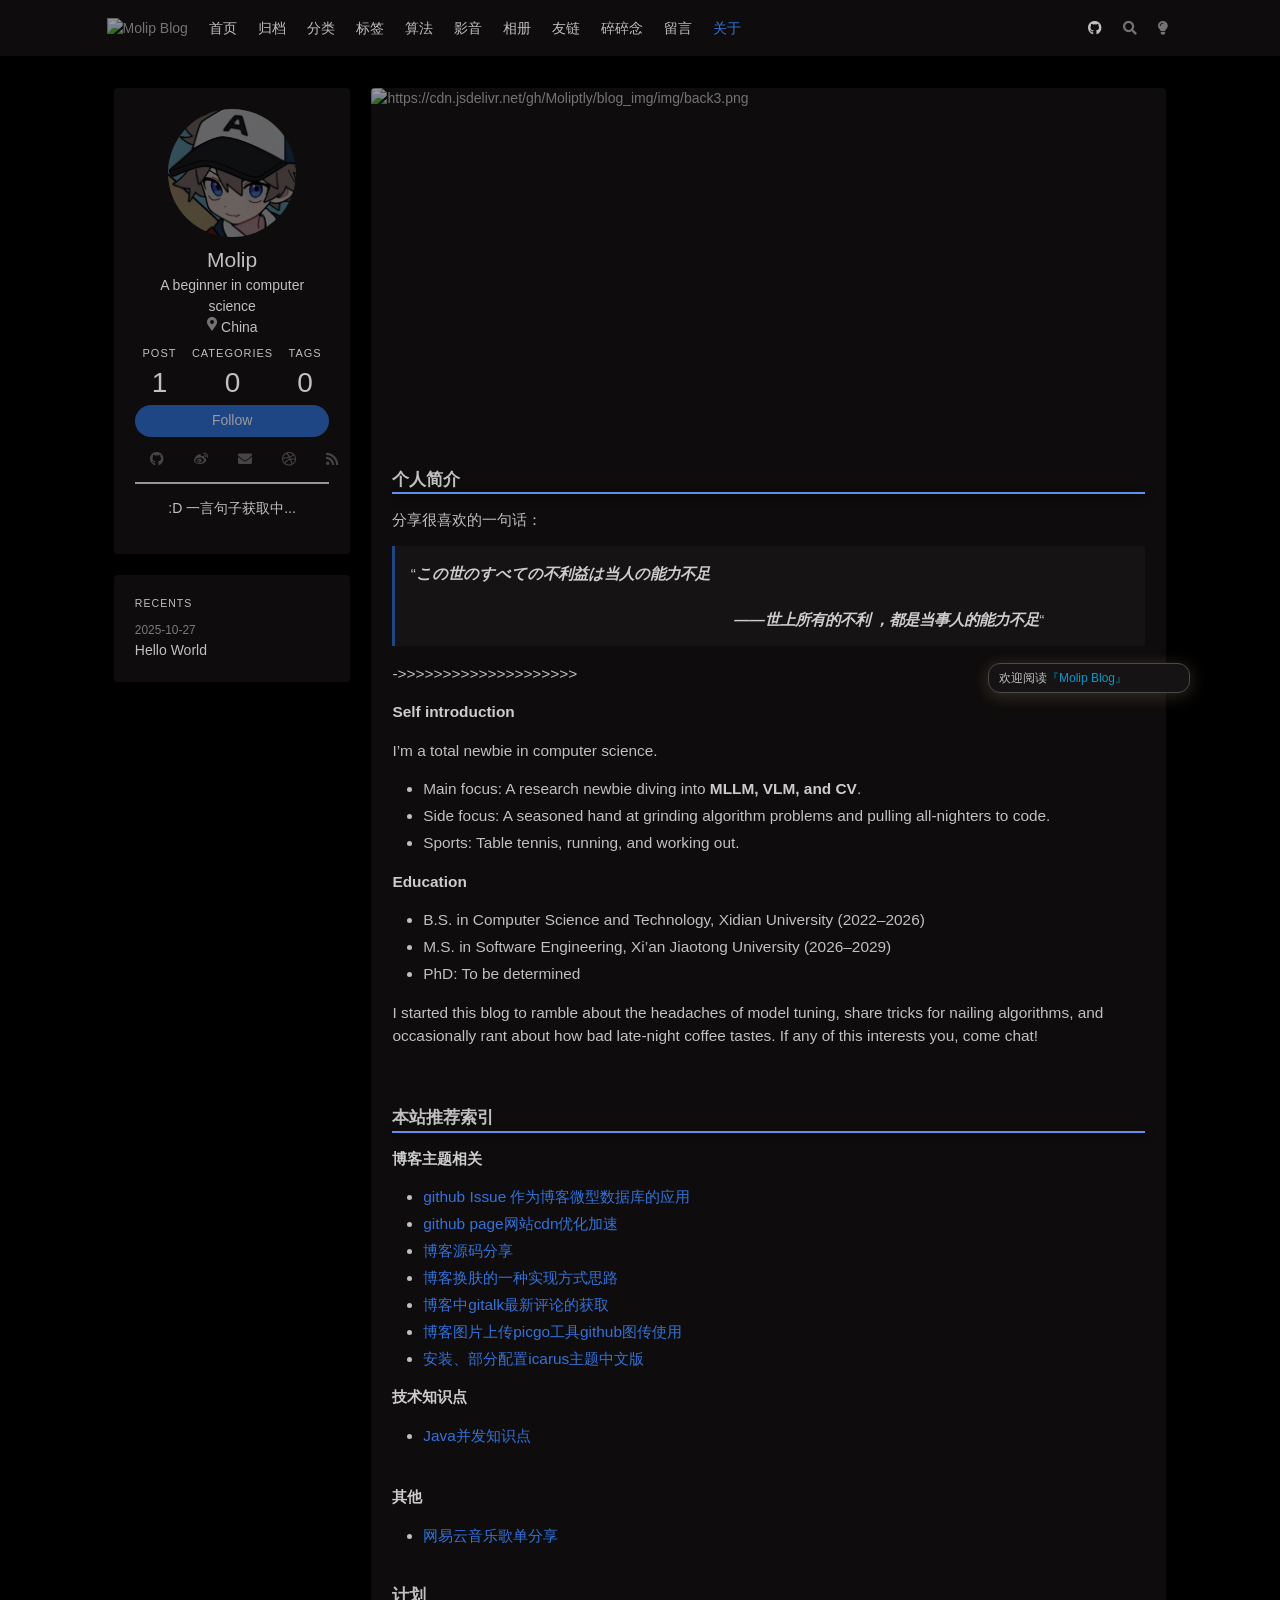
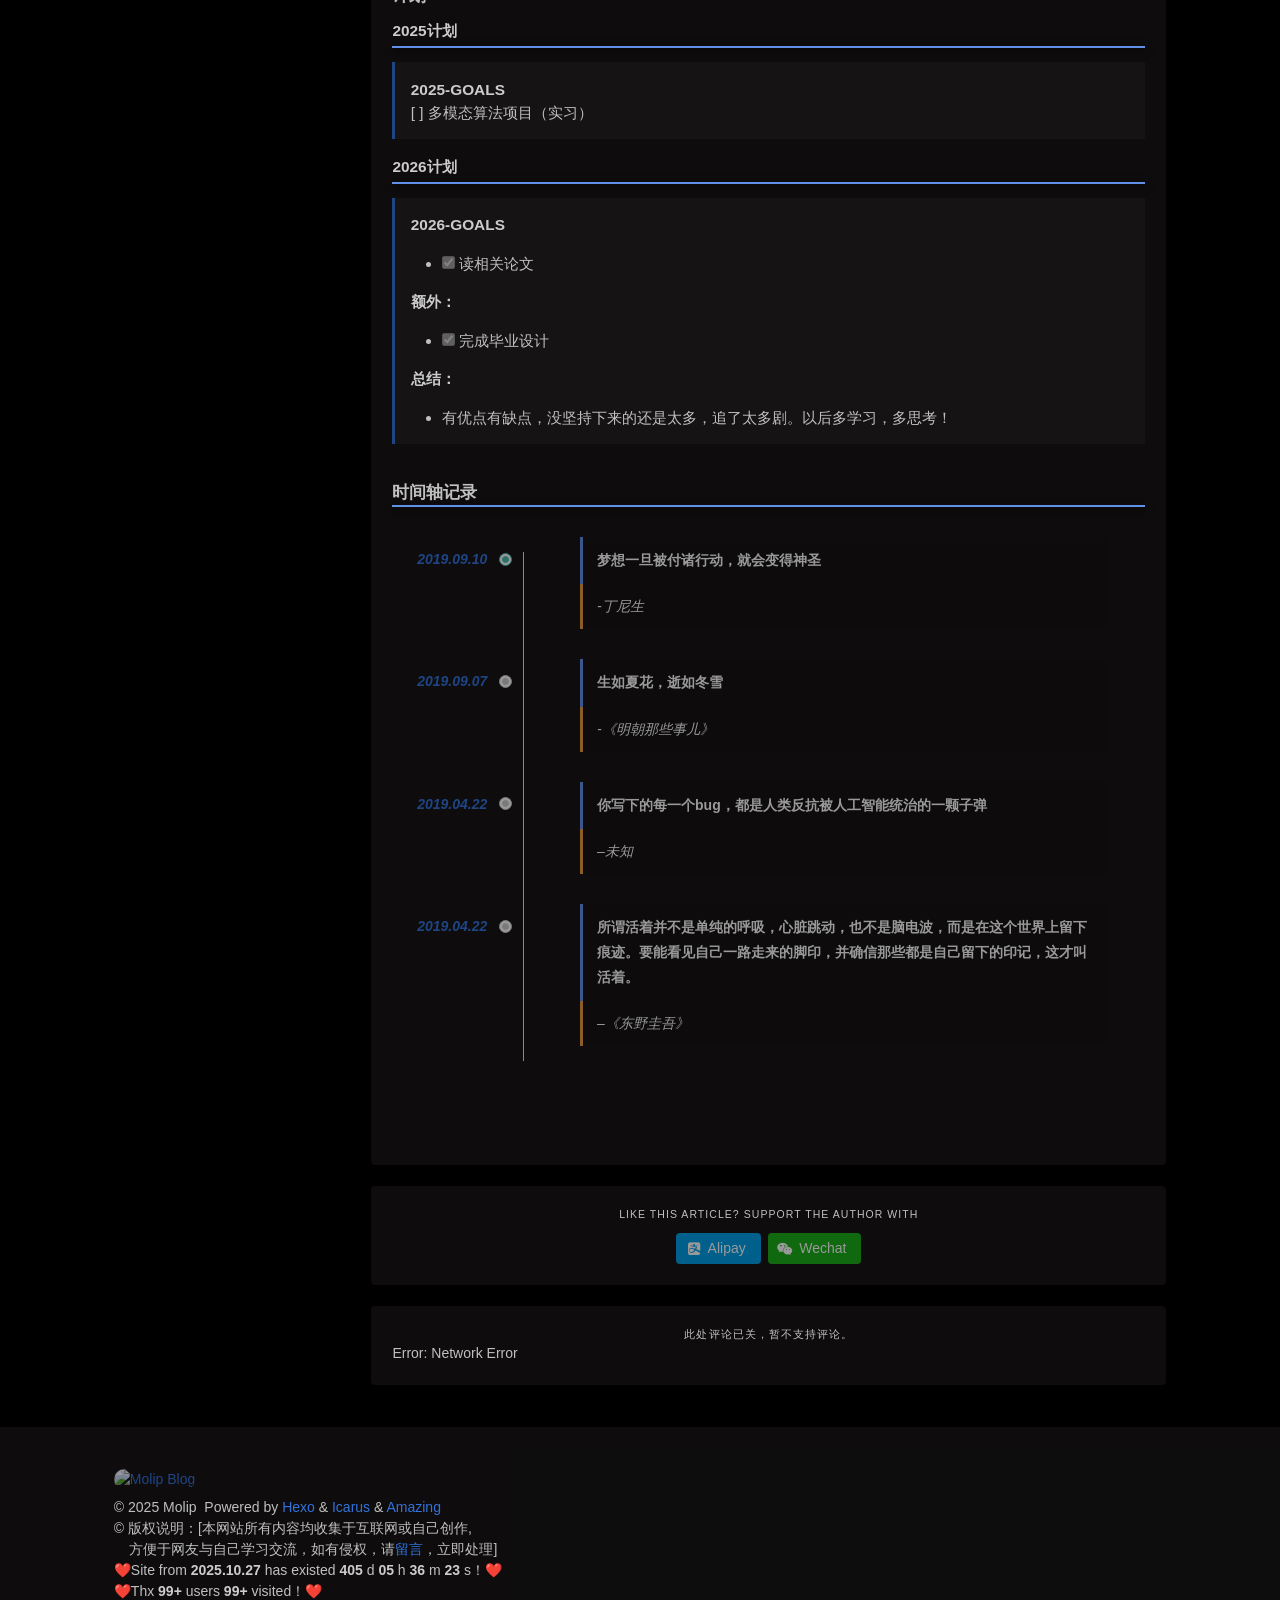
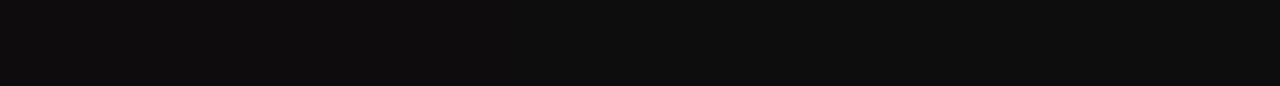
==== commit 154a616c: "Site updated: 2025-10-30 15:17:23" ====
--- a/about/index.html
+++ b/about/index.html
@@ -29,7 +29,7 @@
       switchTab();
       window.addEventListener('hashchange', switchTab, false);
   })();
-  </script><!-- hexo injector head_end end --><meta name="generator" content="Hexo 7.3.0"></head><body class="is-2-column has-navbar-fixed-top"><nav class="navbar navbar-main is-fixed-top"><div class="container navbar-container"><div class="navbar-brand justify-content-center"><a class="navbar-item navbar-logo" href="/"><img src="https://cdn.jsdelivr.net/gh/removeif/removeif-demo@latest/img/logo.png" alt="Molip Blog" height="28"></a></div><div class="navbar-menu"><div class="navbar-start"><a class="navbar-item" href="/">首页</a><a class="navbar-item" href="/archives">归档</a><a class="navbar-item" href="/categories">分类</a><a class="navbar-item" href="/tags">标签</a><a class="navbar-item" href="/algorithm">算法</a><a class="navbar-item" href="/media">影音</a><a class="navbar-item" href="/album">相册</a><a class="navbar-item" href="/friend">友链</a><a class="navbar-item" href="/self-talking">碎碎念</a><a class="navbar-item" href="/message">留言</a><a class="navbar-item is-active" href="/about">关于</a></div><div class="navbar-end"><a class="navbar-item" target="_blank" rel="noopener" title="Download on GitHub" href="https://github.com/Moliptly"><i class="fab fa-github"></i></a><a class="navbar-item search" title="Suche" href="javascript:;"><i class="fas fa-search"></i></a><a class="navbar-item" id="night-nav" title="Night Mode" href="javascript:;"><i class="fas fa-moon" id="night-icon"></i></a></div></div></div></nav><script type="text/javascript" src="/js/theme-setting.js"></script><section class="section"><div class="container"><div class="columns"><div class="column order-2 column-main is-8-tablet is-8-desktop is-9-widescreen"><!--!--><div class="card"><div class="card-image"><span class="image is-7by3"><img class="fill" src="https://cdn.jsdelivr.net/gh/Moliptly/blog_img/img/back3.png" alt="https://cdn.jsdelivr.net/gh/Moliptly/blog_img/img/back3.png"></span></div><article class="card-content article" role="article"><h1 class="title is-3 is-size-4-mobile"> </h1><div class="content"><h4 id="个人简介"><a href="#个人简介" class="headerlink" title="个人简介"></a>个人简介</h4><hr>
+  </script><!-- hexo injector head_end end --><meta name="generator" content="Hexo 7.3.0"></head><body class="is-2-column has-navbar-fixed-top"><nav class="navbar navbar-main is-fixed-top"><div class="container navbar-container"><div class="navbar-brand justify-content-center"><a class="navbar-item navbar-logo" href="/"><img src="https://cdn.jsdelivr.net/gh/removeif/removeif-demo@latest/img/logo.png" alt="Molip Blog" height="28"></a></div><div class="navbar-menu"><div class="navbar-start"><a class="navbar-item" href="/">首页</a><a class="navbar-item" href="/archives">归档</a><a class="navbar-item" href="/categories">分类</a><a class="navbar-item" href="/tags">标签</a><a class="navbar-item" href="/algorithm">算法</a><a class="navbar-item" href="/media">影音</a><a class="navbar-item" href="/album">相册</a><a class="navbar-item" href="/friend">友链</a><a class="navbar-item" href="/self-talking">碎碎念</a><a class="navbar-item" href="/message">留言</a><a class="navbar-item is-active" href="/about">关于</a></div><div class="navbar-end"><a class="navbar-item" target="_blank" rel="noopener" title="Download on GitHub" href="https://github.com/Moliptly"><i class="fab fa-github"></i></a><a class="navbar-item search" title="Search" href="javascript:;"><i class="fas fa-search"></i></a><a class="navbar-item" id="night-nav" title="Night Mode" href="javascript:;"><i class="fas fa-moon" id="night-icon"></i></a></div></div></div></nav><script type="text/javascript" src="/js/theme-setting.js"></script><section class="section"><div class="container"><div class="columns"><div class="column order-2 column-main is-8-tablet is-8-desktop is-9-widescreen"><!--!--><div class="card"><div class="card-image"><span class="image is-7by3"><img class="fill" src="https://cdn.jsdelivr.net/gh/Moliptly/blog_img/img/back3.png" alt="https://cdn.jsdelivr.net/gh/Moliptly/blog_img/img/back3.png"></span></div><article class="card-content article" role="article"><h1 class="title is-3 is-size-4-mobile"> </h1><div class="content"><h4 id="个人简介"><a href="#个人简介" class="headerlink" title="个人简介"></a>个人简介</h4><hr>
 <p>分享很喜欢的一句话：</p>
 <blockquote>
 <p>“<em><strong>この世のすべての不利益は当人の能力不足<br>				<br> &emsp;&emsp;&emsp;&emsp;&emsp;&emsp;&emsp;&emsp;&emsp;&emsp;&emsp;&emsp;&emsp;&emsp;&emsp;&emsp;&emsp;&emsp;&emsp;&emsp;&emsp;——世上所有的不利 ，都是当事人的能力不足</strong></em>“</p>
@@ -105,14 +105,14 @@
 </div>
 <script src="/js/about-me.js"></script>
 <br>
-<br></div><link rel="stylesheet" href="https://cdnjs.loli.net/ajax/libs/social-share.js/1.0.16/css/share.min.css"><div class="social-share"></div><script src="https://cdnjs.loli.net/ajax/libs/social-share.js/1.0.16/js/social-share.min.js"></script></article></div><div class="card"><div class="card-content"><h3 class="menu-label has-text-centered">Gefällt Ihnen der Artikel? Unterstützen Sie den Autor mit</h3><div class="buttons is-centered"><a class="button donate" data-type="alipay"><span class="icon is-small"><i class="fab fa-alipay"></i></span><span>Alipay</span><span class="qrcode"><img src="https://raw.githubusercontent.com/removeif/blog_image/master/img/2019/20190802135456.png" alt="Alipay"></span></a><a class="button donate" data-type="wechat"><span class="icon is-small"><i class="fab fa-weixin"></i></span><span>Wechat</span><span class="qrcode"><img src="https://raw.githubusercontent.com/removeif/blog_image/master/img/2019/20190802135550.png" alt="Wechat"></span></a></div></div></div><!--!--><div class="card"><div class="card-content"><div id="comment-container"></div><link rel="stylesheet" href="https://cdnjs.loli.net/ajax/libs/gitalk/1.6.0/gitalk.css"><script> $.getScript('/js/gitalk.min.js', function () { 
+<br></div><link rel="stylesheet" href="https://cdnjs.loli.net/ajax/libs/social-share.js/1.0.16/css/share.min.css"><div class="social-share"></div><script src="https://cdnjs.loli.net/ajax/libs/social-share.js/1.0.16/js/social-share.min.js"></script></article></div><div class="card"><div class="card-content"><h3 class="menu-label has-text-centered">Like this article? Support the author with</h3><div class="buttons is-centered"><a class="button donate" data-type="alipay"><span class="icon is-small"><i class="fab fa-alipay"></i></span><span>Alipay</span><span class="qrcode"><img src="https://raw.githubusercontent.com/removeif/blog_image/master/img/2019/20190802135456.png" alt="Alipay"></span></a><a class="button donate" data-type="wechat"><span class="icon is-small"><i class="fab fa-weixin"></i></span><span>Wechat</span><span class="qrcode"><img src="https://raw.githubusercontent.com/removeif/blog_image/master/img/2019/20190802135550.png" alt="Wechat"></span></a></div></div></div><!--!--><div class="card"><div class="card-content"><div id="comment-container"></div><link rel="stylesheet" href="https://cdnjs.loli.net/ajax/libs/gitalk/1.6.0/gitalk.css"><script> $.getScript('/js/gitalk.min.js', function () { 
             var gitalk = new Gitalk({
             language:'zh-CN',
             id: 'a7224db13f3a49096aa27c1876d1a947',
             repo: 'blog_img',
             owner: 'Moliptly',
             clientID: 'Iv23liClddKiD9b1LQRK',
-            clientSecret: '96a04dcc403061affd8c4e23e6c1a075a03d96c4',
+            clientSecret: '9b049587d2bdfca656a57393aeb11de12d7dc08f',
             admin: ["Moliptly"],
             createIssueManually: false,
             distractionFreeMode: false,
@@ -123,14 +123,14 @@
             enableHotKey: true,
             isLocked: true
         })
-        gitalk.render('comment-container')});</script></div></div></div><div class="column column-left is-4-tablet is-4-desktop is-4-widescreen  order-1 is-sticky"><!--!--><div class="card widget" data-type="profile"><div class="card-content"><nav class="level"><div class="level-item has-text-centered flex-shrink-1"><div><figure class="image is-128x128 mx-auto mb-2"><img class="avatar is-rounded" src="/img/avatar.png" alt="Molip"></figure><p class="title is-size-4 is-block" style="line-height:inherit;">Molip</p><p class="is-size-6 is-block">A beginner in computer science</p><p class="is-size-6 is-flex justify-content-center"><i class="fas fa-map-marker-alt mr-1"></i><span>China</span></p></div></div></nav><nav class="level is-mobile"><div class="level-item has-text-centered is-marginless"><div><p class="heading">Seite</p><a href="/archives/"><p class="title">1</p></a></div></div><div class="level-item has-text-centered is-marginless"><div><p class="heading">Kategorien</p><a href="/categories/"><p class="title">0</p></a></div></div><div class="level-item has-text-centered is-marginless"><div><p class="heading">Tags</p><a href="/tags/"><p class="title">0</p></a></div></div></nav><div class="level"><a class="level-item button is-primary is-rounded" href="https://github.com/Moliptly" target="_blank" rel="noopener">Folgen</a></div><div class="level is-mobile"><a class="level-item button is-transparent is-marginless" target="_blank" rel="noopener" title="Github" href="https://github.com/Moliptly"><i class="fab fa-github"></i></a><a class="level-item button is-transparent is-marginless" target="_blank" rel="noopener" title="Weibo" href="https://github.com/Moliptly"><i class="fab fa-weibo"></i></a><a class="level-item button is-transparent is-marginless" target="_blank" rel="noopener" title="Email" href="/moliptly@gmail.com"><i class="fa fa-envelope"></i></a><a class="level-item button is-transparent is-marginless" target="_blank" rel="noopener" title="Next" href="https://github.com/Moliptly"><i class="fab fa-dribbble"></i></a><a class="level-item button is-transparent is-marginless" target="_blank" rel="noopener" title="RSS" href="/atom.xml"><i class="fas fa-rss"></i></a></div><div><hr><p id="hitokoto">:D 一言句子获取中...</p><script type="text/javascript" defer>function getYiyan(){
+        gitalk.render('comment-container')});</script></div></div></div><div class="column column-left is-4-tablet is-4-desktop is-4-widescreen  order-1 is-sticky"><!--!--><div class="card widget" data-type="profile"><div class="card-content"><nav class="level"><div class="level-item has-text-centered flex-shrink-1"><div><figure class="image is-128x128 mx-auto mb-2"><img class="avatar is-rounded" src="/img/avatar.png" alt="Molip"></figure><p class="title is-size-4 is-block" style="line-height:inherit;">Molip</p><p class="is-size-6 is-block">A beginner in computer science</p><p class="is-size-6 is-flex justify-content-center"><i class="fas fa-map-marker-alt mr-1"></i><span>China</span></p></div></div></nav><nav class="level is-mobile"><div class="level-item has-text-centered is-marginless"><div><p class="heading">Post</p><a href="/archives/"><p class="title">1</p></a></div></div><div class="level-item has-text-centered is-marginless"><div><p class="heading">Categories</p><a href="/categories/"><p class="title">0</p></a></div></div><div class="level-item has-text-centered is-marginless"><div><p class="heading">Tags</p><a href="/tags/"><p class="title">0</p></a></div></div></nav><div class="level"><a class="level-item button is-primary is-rounded" href="https://github.com/Moliptly" target="_blank" rel="noopener">Follow</a></div><div class="level is-mobile"><a class="level-item button is-transparent is-marginless" target="_blank" rel="noopener" title="Github" href="https://github.com/Moliptly"><i class="fab fa-github"></i></a><a class="level-item button is-transparent is-marginless" target="_blank" rel="noopener" title="Weibo" href="https://github.com/Moliptly"><i class="fab fa-weibo"></i></a><a class="level-item button is-transparent is-marginless" target="_blank" rel="noopener" title="Email" href="/moliptly@gmail.com"><i class="fa fa-envelope"></i></a><a class="level-item button is-transparent is-marginless" target="_blank" rel="noopener" title="Next" href="https://github.com/Moliptly"><i class="fab fa-dribbble"></i></a><a class="level-item button is-transparent is-marginless" target="_blank" rel="noopener" title="RSS" href="/atom.xml"><i class="fas fa-rss"></i></a></div><div><hr><p id="hitokoto">:D 一言句子获取中...</p><script type="text/javascript" defer>function getYiyan(){
                                 $.getJSON("https://v1.hitokoto.cn/", function (data) {
                                 if(data){
                                     $('#hitokoto').html("");
                                     $('#hitokoto').append("<strong style='color: #3273dc;'>"+data.hitokoto+"</strong>"+
                                     "<p>"+"From《"+data.from+"》</p><p>Provider-"+data.creator+"</p>");
                                 }});}
-                                $(function (){getYiyan();$('#hitokoto').click(function(){getYiyan();})});</script></div></div></div><div class="card widget"><div class="card-content"><h3 class="menu-label">Letzte Einträge</h3><article class="media"><div class="media-content"><p class="date"><time dateTime="2025-10-27T06:42:35.276Z">2025-10-27</time></p><p class="title"><a href="/2025/10/27/hello-world/">Hello World</a></p></div></article></div></div></div></div></div></section><footer class="footer"><div class="container"><div class="level"><div class="level-start"><a class="footer-logo is-block mb-2" href="/"><img src="https://cdn.jsdelivr.net/gh/removeif/removeif-demo@latest/img/logo.png" alt="Molip Blog" height="28"></a><p class="size-small"><span>&copy; 2025 Molip</span>  Powered by <a href="https://hexo.io/" target="_blank">Hexo</a> &amp; <a href="https://github.com/ppoffice/hexo-theme-icarus" target="_blank">Icarus</a> &amp; <a href="https://github.com/removeif/hexo-theme-amazing" target="_blank">Amazing</a> <br><span>© 版权说明：[本网站所有内容均收集于互联网或自己创作,<br />&nbsp;&nbsp;&nbsp;&nbsp;方便于网友与自己学习交流，如有侵权，请<a href="/message" target="_blank">留言</a>，立即处理]<br /></span><span><span id="statistic-times">loading...</span><script>function createTime(time) {
+                                $(function (){getYiyan();$('#hitokoto').click(function(){getYiyan();})});</script></div></div></div><div class="card widget"><div class="card-content"><h3 class="menu-label">Recents</h3><article class="media"><div class="media-content"><p class="date"><time dateTime="2025-10-27T06:42:35.276Z">2025-10-27</time></p><p class="title"><a href="/2025/10/27/hello-world/">Hello World</a></p></div></article></div></div></div></div></div></section><footer class="footer"><div class="container"><div class="level"><div class="level-start"><a class="footer-logo is-block mb-2" href="/"><img src="https://cdn.jsdelivr.net/gh/removeif/removeif-demo@latest/img/logo.png" alt="Molip Blog" height="28"></a><p class="size-small"><span>&copy; 2025 Molip</span>  Powered by <a href="https://hexo.io/" target="_blank">Hexo</a> &amp; <a href="https://github.com/ppoffice/hexo-theme-icarus" target="_blank">Icarus</a> &amp; <a href="https://github.com/removeif/hexo-theme-amazing" target="_blank">Amazing</a> <br><span>© 版权说明：[本网站所有内容均收集于互联网或自己创作,<br />&nbsp;&nbsp;&nbsp;&nbsp;方便于网友与自己学习交流，如有侵权，请<a href="/message" target="_blank">留言</a>，立即处理]<br /></span><span><span id="statistic-times">loading...</span><script>function createTime(time) {
             var n = new Date(time);
             now.setTime(now.getTime() + 250),
                 days = (now - n) / 1e3 / 60 / 60 / 24,
@@ -152,7 +152,7 @@
                     fold: 'unfolded'
                 }
             }
-        };</script><script src="/js/column.js"></script><script src="/js/animation.js"></script><a id="back-to-top" title="Zurück nach oben" href="javascript:;"><i class="fas fa-chevron-up"></i></a><script src="/js/back_to_top.js" defer></script><!--!--><!--!--><!--!--><script src="https://cdnjs.loli.net/ajax/libs/lightgallery/1.10.0/js/lightgallery.min.js" defer></script><script src="https://cdnjs.loli.net/ajax/libs/justifiedGallery/3.8.1/js/jquery.justifiedGallery.min.js" defer></script><script>window.addEventListener("load", () => {
+        };</script><script src="/js/column.js"></script><script src="/js/animation.js"></script><a id="back-to-top" title="Back to top" href="javascript:;"><i class="fas fa-chevron-up"></i></a><script src="/js/back_to_top.js" defer></script><!--!--><!--!--><!--!--><script src="https://cdnjs.loli.net/ajax/libs/lightgallery/1.10.0/js/lightgallery.min.js" defer></script><script src="https://cdnjs.loli.net/ajax/libs/justifiedGallery/3.8.1/js/jquery.justifiedGallery.min.js" defer></script><script>window.addEventListener("load", () => {
             if (typeof $.fn.lightGallery === 'function') {
                 $('.article').lightGallery({ selector: '.gallery-item' });
             }
@@ -172,8 +172,8 @@
       chtml: {
         matchFontHeight: false
       }
-    };</script><script src="https://cdnjs.loli.net/ajax/libs/mathjax/3.2.2/es5/tex-mml-chtml.js"></script><!--!--><script src="/js/main.js" defer></script><script>$.getScript('/js/comment-issue-data.js',function(){loadIssueData('Iv23liClddKiD9b1LQRK','96a04dcc403061affd8c4e23e6c1a075a03d96c4','Moliptly','blog_img',false);})</script><div class="searchbox"><div class="searchbox-container"><div class="searchbox-header"><div class="searchbox-input-container"><input class="searchbox-input" type="text" placeholder="Tippen Sie etwas..."></div><a class="searchbox-close" href="javascript:;">×</a></div><div class="searchbox-body"></div></div></div><script data-pjax src="/js/insight.js" defer></script><script data-pjax>document.addEventListener('DOMContentLoaded', function () {
-            loadInsight({"contentUrl":"/content.json"}, {"hint":"Tippen Sie etwas...","untitled":"(Ohne Titel)","posts":"Seiten","pages":"Pages","categories":"Kategorien","tags":"Tags"});
+    };</script><script src="https://cdnjs.loli.net/ajax/libs/mathjax/3.2.2/es5/tex-mml-chtml.js"></script><!--!--><script src="/js/main.js" defer></script><script>$.getScript('/js/comment-issue-data.js',function(){loadIssueData('Iv23liClddKiD9b1LQRK','9b049587d2bdfca656a57393aeb11de12d7dc08f','Moliptly','blog_img',false);})</script><div class="searchbox"><div class="searchbox-container"><div class="searchbox-header"><div class="searchbox-input-container"><input class="searchbox-input" type="text" placeholder="Type something..."></div><a class="searchbox-close" href="javascript:;">×</a></div><div class="searchbox-body"></div></div></div><script data-pjax src="/js/insight.js" defer></script><script data-pjax>document.addEventListener('DOMContentLoaded', function () {
+            loadInsight({"contentUrl":"/content.json"}, {"hint":"Type something...","untitled":"(Untitled)","posts":"Posts","pages":"Pages","categories":"Categories","tags":"Tags"});
         });</script><script src="https://cdn.jsdelivr.net/npm/pjax@0.2.8/pjax.js"></script><script type="text/javascript">var pjax = new Pjax({
             elements: "a",//代表点击链接就更新
             selectors: [  //代表要更新的节点
@@ -204,7 +204,7 @@
         document.addEventListener('pjax:complete', function () {
             $(".section").css({opacity:1});
             if(true){
-                $.getScript('/js/comment-issue-data.js',function(){loadIssueData('Iv23liClddKiD9b1LQRK','96a04dcc403061affd8c4e23e6c1a075a03d96c4','Moliptly','blog_img',false);});
+                $.getScript('/js/comment-issue-data.js',function(){loadIssueData('Iv23liClddKiD9b1LQRK','9b049587d2bdfca656a57393aeb11de12d7dc08f','Moliptly','blog_img',false);});
             }
             if(false){
                 loadMathJax();
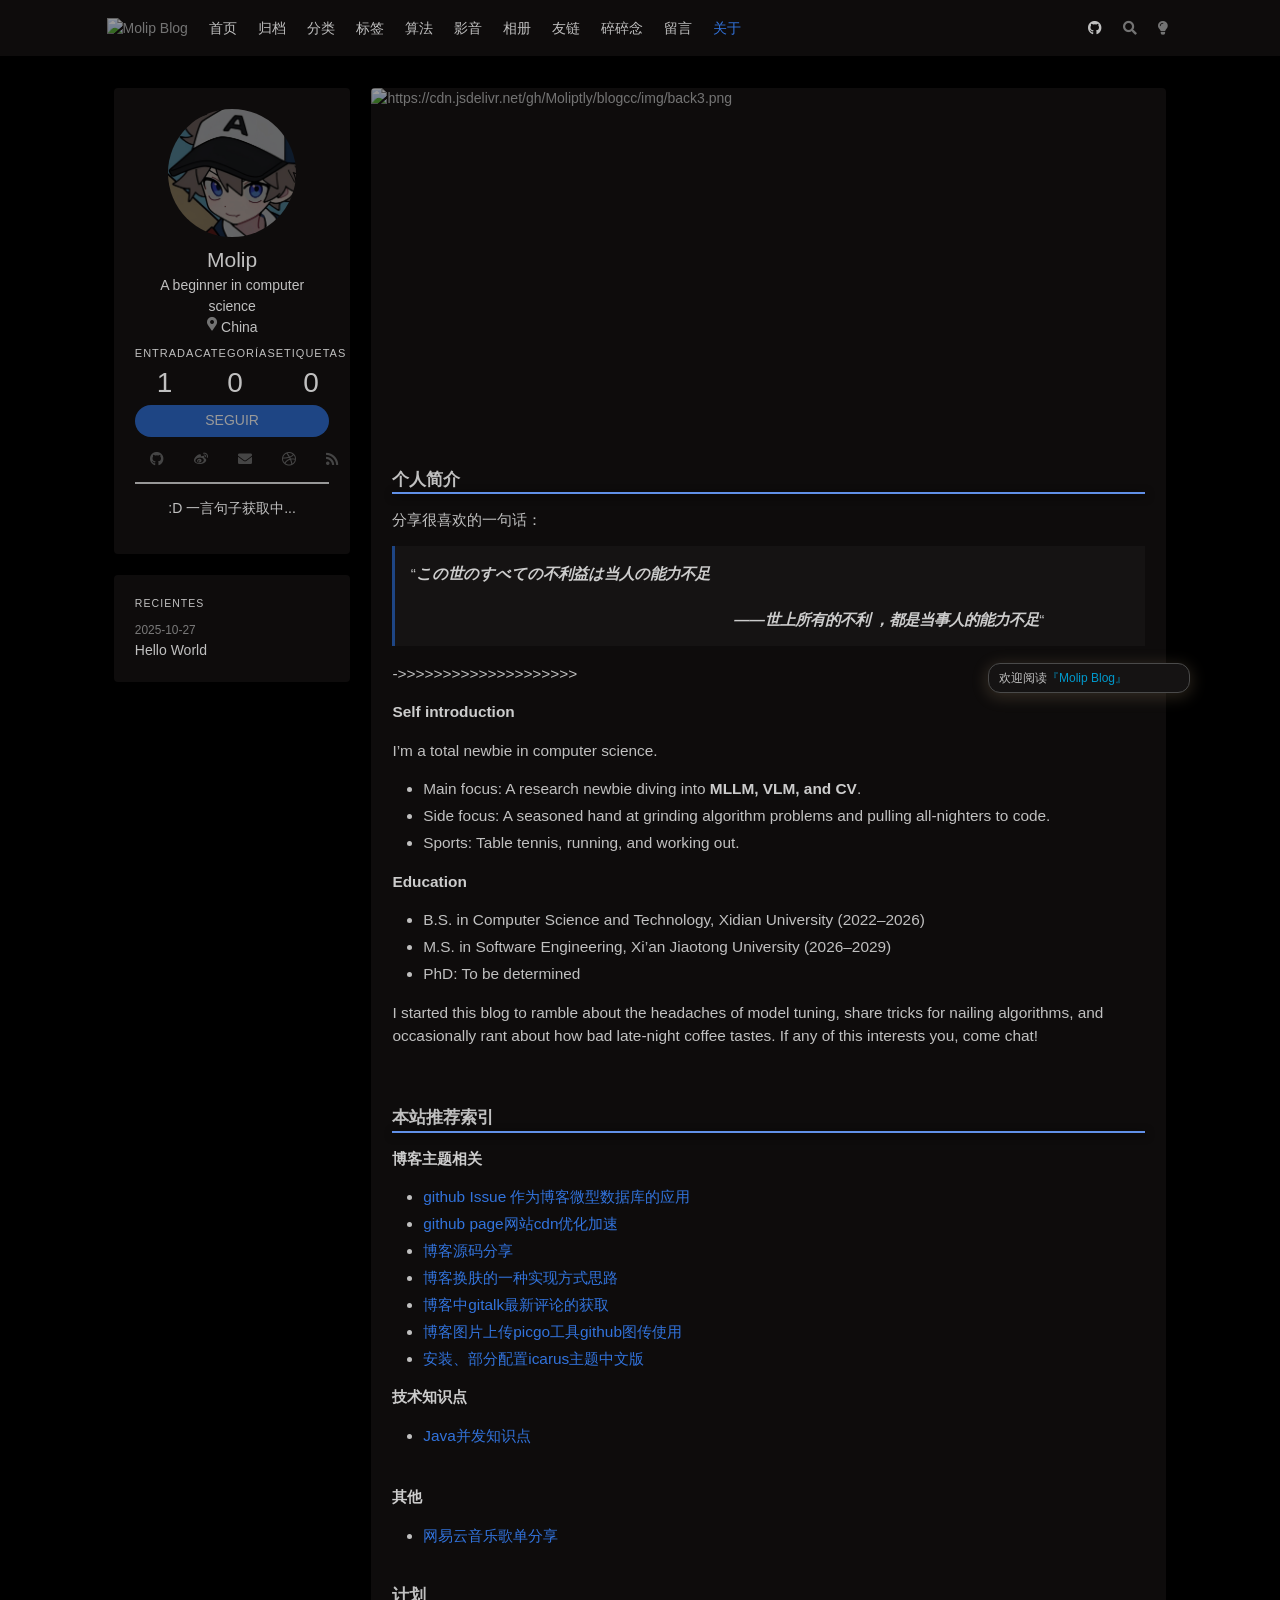
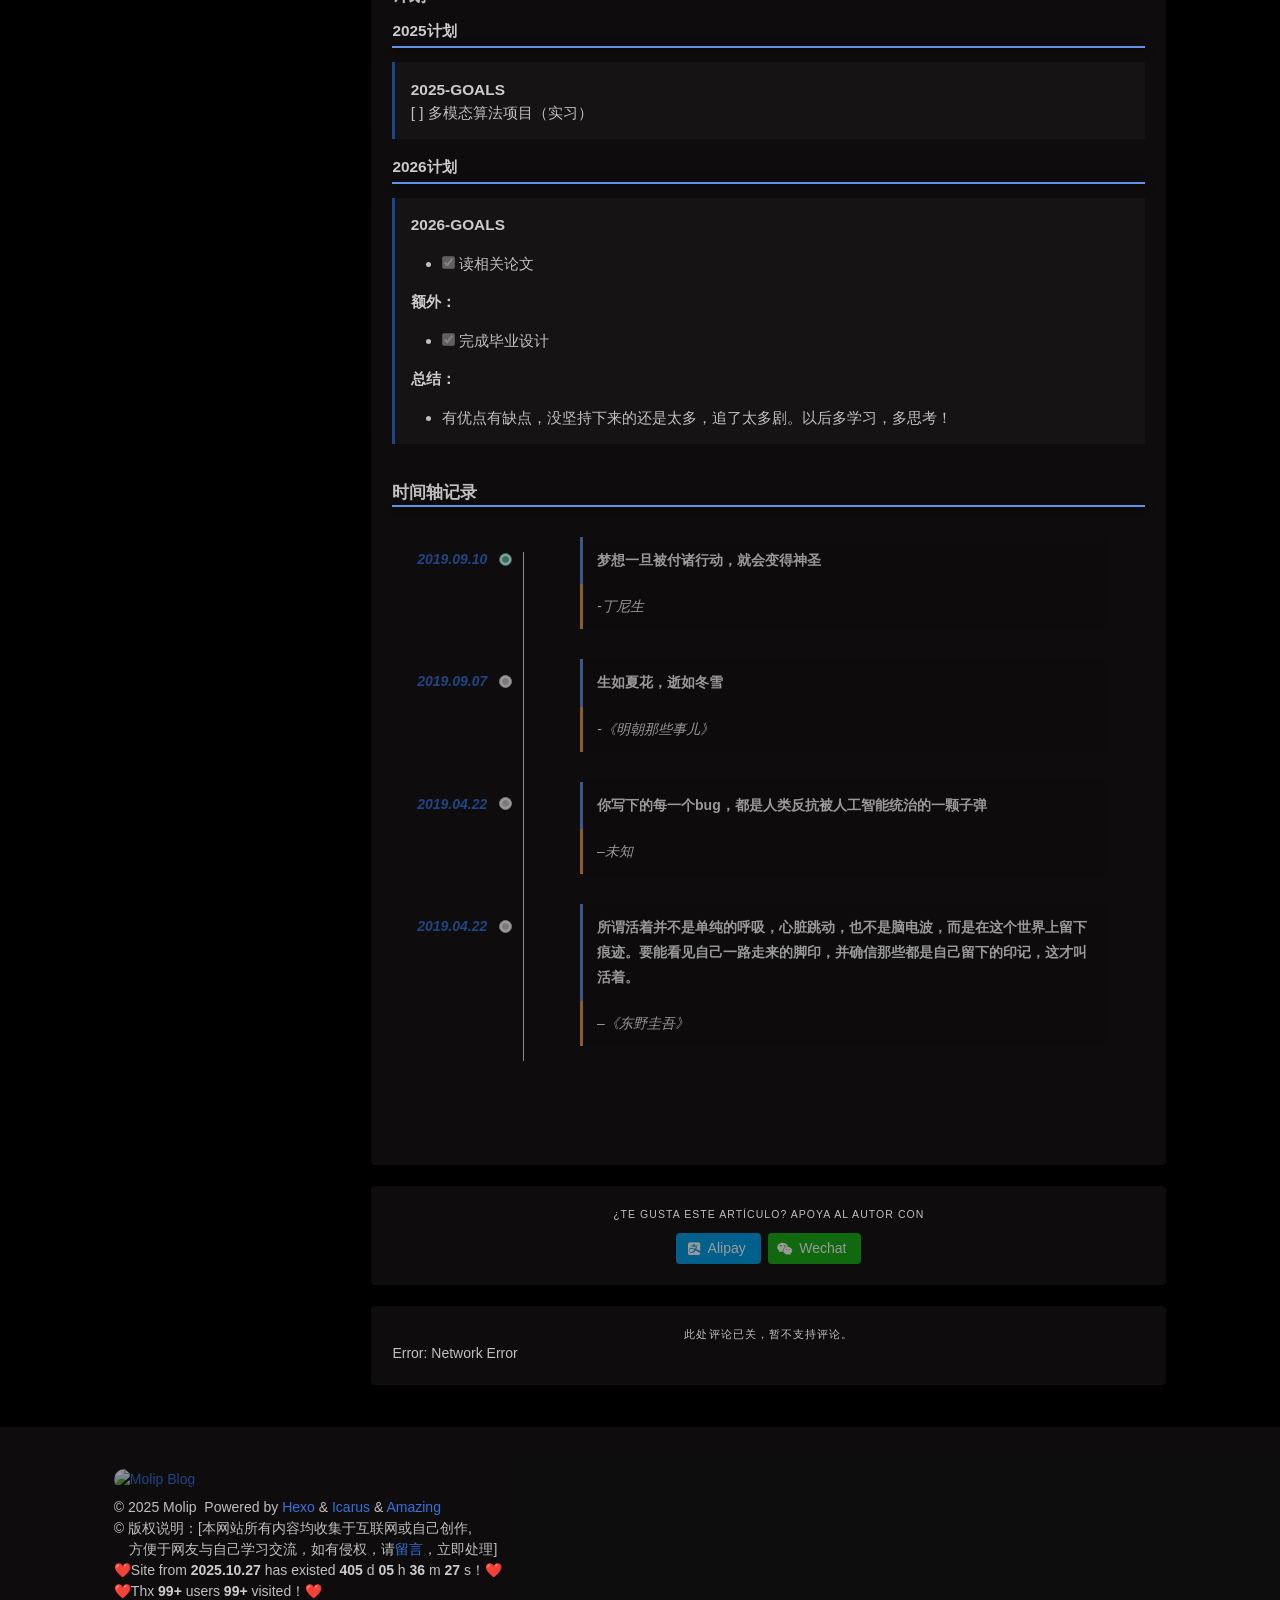
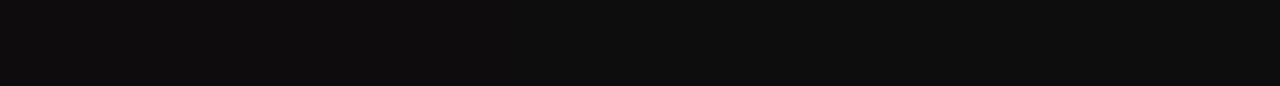
==== commit dd82b1a8: "Site updated: 2025-10-30 21:07:00" ====
--- a/about/index.html
+++ b/about/index.html
@@ -1,5 +1,5 @@
 <!doctype html>
-<html lang="zh"><head><meta charset="utf-8"><meta name="viewport" content="width=device-width, initial-scale=1, maximum-scale=1"><meta><title>Molip Blog</title><link rel="manifest" href="/manifest.json"><meta name="application-name" content="Molip Blog"><meta name="msapplication-TileImage" content="/img/favicon.png"><meta name="apple-mobile-web-app-capable" content="yes"><meta name="apple-mobile-web-app-title" content="Molip Blog"><meta name="apple-mobile-web-app-status-bar-style" content="default"><meta name="description" content="个人简介 分享很喜欢的一句话：  “この世のすべての不利益は当人の能力不足				 &amp;emsp;&amp;emsp;&amp;emsp;&amp;emsp;&amp;emsp;&amp;emsp;&amp;emsp;&amp;emsp;&amp;emsp;&amp;emsp;&amp;emsp;&amp;emsp;&amp;emsp;&amp;emsp;&amp;emsp;&amp;emsp;&amp;emsp;&amp;emsp;&amp;emsp;&amp;emsp;&amp;emsp;——世上所有的不利 ，都是当事人的能力不足“  -&amp;gt;&amp;amp;gt"><meta property="og:type" content="blog"><meta property="og:title" content="Molip:)"><meta property="og:url" content="https://moliptly.github.io/about/index.html"><meta property="og:site_name" content="Molip:)"><meta property="og:description" content="个人简介 分享很喜欢的一句话：  “この世のすべての不利益は当人の能力不足				 &amp;emsp;&amp;emsp;&amp;emsp;&amp;emsp;&amp;emsp;&amp;emsp;&amp;emsp;&amp;emsp;&amp;emsp;&amp;emsp;&amp;emsp;&amp;emsp;&amp;emsp;&amp;emsp;&amp;emsp;&amp;emsp;&amp;emsp;&amp;emsp;&amp;emsp;&amp;emsp;&amp;emsp;——世上所有的不利 ，都是当事人的能力不足“  -&amp;gt;&amp;amp;gt"><meta property="og:locale" content="zh"><meta property="og:image" content="https://moliptly.github.io/img/avatar.png"><meta property="article:published_time" content="2018-11-11T00:24:49.000Z"><meta property="article:modified_time" content="2025-10-28T12:07:23.139Z"><meta property="article:author" content="Molip:)"><meta property="article:tag" content="Algorithm,CV,VLMs"><meta property="twitter:card" content="summary"><meta property="twitter:image:src" content="https://moliptly.github.io/img/avatar.png"><script type="application/ld+json">{"@context":"https://schema.org","@type":"BlogPosting","mainEntityOfPage":{"@type":"WebPage","@id":"https://moliptly.github.io/about/index.html"},"headline":"Molip Blog","image":["https://cdn.jsdelivr.net/gh/Moliptly/blog_img/img/back3.png"],"datePublished":"2018-11-11T00:24:49.000Z","dateModified":"2025-10-28T12:07:23.139Z","author":{"@type":"Person","name":"Molip"},"publisher":{"@type":"Organization","logo":{"@type":"ImageObject"}},"description":"个人简介 分享很喜欢的一句话：  “この世のすべての不利益は当人の能力不足\t\t\t\t &emsp;&emsp;&emsp;&emsp;&emsp;&emsp;&emsp;&emsp;&emsp;&emsp;&emsp;&emsp;&emsp;&emsp;&emsp;&emsp;&emsp;&emsp;&emsp;&emsp;&emsp;——世上所有的不利 ，都是当事人的能力不足“  -&gt;&amp;gt"}</script><link rel="canonical" href="https://moliptly.github.io/about/index.html"><link rel="icon" href="/img/favicon.png"><meta name="referrer" content="no-referrer-when-downgrade"><link rel="stylesheet" href="https://cdnjs.loli.net/ajax/libs/font-awesome/6.0.0/css/all.min.css"><link rel="stylesheet" href="https://cdnjs.loli.net/ajax/libs/highlight.js/11.7.0/styles/atom-one-light.min.css"><link rel="stylesheet" href="https://fonts.loli.net/css2?family=Ubuntu:wght@400;600&amp;family=Source+Code+Pro"><link rel="stylesheet" href="/css/default.css"><link rel="stylesheet" href="https://cdnjs.loli.net/ajax/libs/font-awesome/5.12.0/css/all.min.css"><link rel="stylesheet" href="https://fonts.loli.net/css?family=Ubuntu:400,600|Source+Code+Pro|Monda:300,300italic,400,400italic,700,700italic|Roboto Slab:300,300italic,400,400italic,700,700italic|Microsoft YaHei:300,300italic,400,400italic,700,700italic|PT Mono:300,300italic,400,400italic,700,700italic&amp;amp;subset=latin,latin-ext|Inconsolata|Itim|Lobster.css"><script src="https://cdnjs.loli.net/ajax/libs/jquery/3.3.1/jquery.min.js"></script><script src="/js/globalUtils.js"></script><style>body>.footer,body>.navbar,body>.section{opacity:0}</style><!--!--><!--!--><script src="//busuanzi.ibruce.info/busuanzi/2.3/busuanzi.pure.mini.js" defer></script><!--!--><link rel="stylesheet" href="https://cdnjs.loli.net/ajax/libs/lightgallery/1.10.0/css/lightgallery.min.css"><link rel="stylesheet" href="https://cdnjs.loli.net/ajax/libs/justifiedGallery/3.8.1/css/justifiedGallery.min.css"><!--!--><!--!--><!--!--><style>.pace{-webkit-pointer-events:none;pointer-events:none;-webkit-user-select:none;-moz-user-select:none;user-select:none}.pace-inactive{display:none}.pace .pace-progress{background:#3273dc;position:fixed;z-index:2000;top:0;right:100%;width:100%;height:2px}</style><script src="https://cdnjs.loli.net/ajax/libs/pace/1.2.4/pace.min.js"></script><link rel="stylesheet" href="/live2d/waifu.css"><script type="text/javascript" async src="/live2d/autoload.js"></script><!-- hexo injector head_end start --><script>
+<html lang="zh"><head><meta charset="utf-8"><meta name="viewport" content="width=device-width, initial-scale=1, maximum-scale=1"><meta><title>Molip Blog</title><link rel="manifest" href="/manifest.json"><meta name="application-name" content="Molip Blog"><meta name="msapplication-TileImage" content="/img/favicon.png"><meta name="apple-mobile-web-app-capable" content="yes"><meta name="apple-mobile-web-app-title" content="Molip Blog"><meta name="apple-mobile-web-app-status-bar-style" content="default"><meta name="description" content="个人简介 分享很喜欢的一句话：  “この世のすべての不利益は当人の能力不足				 &amp;emsp;&amp;emsp;&amp;emsp;&amp;emsp;&amp;emsp;&amp;emsp;&amp;emsp;&amp;emsp;&amp;emsp;&amp;emsp;&amp;emsp;&amp;emsp;&amp;emsp;&amp;emsp;&amp;emsp;&amp;emsp;&amp;emsp;&amp;emsp;&amp;emsp;&amp;emsp;&amp;emsp;——世上所有的不利 ，都是当事人的能力不足“  -&amp;gt;&amp;amp;gt"><meta property="og:type" content="blog"><meta property="og:title" content="Molip:)"><meta property="og:url" content="https://moliptly.github.io/about/index.html"><meta property="og:site_name" content="Molip:)"><meta property="og:description" content="个人简介 分享很喜欢的一句话：  “この世のすべての不利益は当人の能力不足				 &amp;emsp;&amp;emsp;&amp;emsp;&amp;emsp;&amp;emsp;&amp;emsp;&amp;emsp;&amp;emsp;&amp;emsp;&amp;emsp;&amp;emsp;&amp;emsp;&amp;emsp;&amp;emsp;&amp;emsp;&amp;emsp;&amp;emsp;&amp;emsp;&amp;emsp;&amp;emsp;&amp;emsp;——世上所有的不利 ，都是当事人的能力不足“  -&amp;gt;&amp;amp;gt"><meta property="og:locale" content="zh"><meta property="og:image" content="https://moliptly.github.io/img/avatar.png"><meta property="article:published_time" content="2018-11-11T00:24:49.000Z"><meta property="article:modified_time" content="2025-10-30T07:54:06.195Z"><meta property="article:author" content="Molip:)"><meta property="article:tag" content="Algorithm,CV,VLMs"><meta property="twitter:card" content="summary"><meta property="twitter:image:src" content="https://moliptly.github.io/img/avatar.png"><script type="application/ld+json">{"@context":"https://schema.org","@type":"BlogPosting","mainEntityOfPage":{"@type":"WebPage","@id":"https://moliptly.github.io/about/index.html"},"headline":"Molip Blog","image":["https://cdn.jsdelivr.net/gh/Moliptly/blogcc/img/back3.png"],"datePublished":"2018-11-11T00:24:49.000Z","dateModified":"2025-10-30T07:54:06.195Z","author":{"@type":"Person","name":"Molip"},"publisher":{"@type":"Organization","logo":{"@type":"ImageObject"}},"description":"个人简介 分享很喜欢的一句话：  “この世のすべての不利益は当人の能力不足\t\t\t\t &emsp;&emsp;&emsp;&emsp;&emsp;&emsp;&emsp;&emsp;&emsp;&emsp;&emsp;&emsp;&emsp;&emsp;&emsp;&emsp;&emsp;&emsp;&emsp;&emsp;&emsp;——世上所有的不利 ，都是当事人的能力不足“  -&gt;&amp;gt"}</script><link rel="canonical" href="https://moliptly.github.io/about/index.html"><link rel="icon" href="/img/favicon.png"><meta name="referrer" content="no-referrer-when-downgrade"><link rel="stylesheet" href="https://cdnjs.loli.net/ajax/libs/font-awesome/6.0.0/css/all.min.css"><link rel="stylesheet" href="https://cdnjs.loli.net/ajax/libs/highlight.js/11.7.0/styles/atom-one-light.min.css"><link rel="stylesheet" href="https://fonts.loli.net/css2?family=Ubuntu:wght@400;600&amp;family=Source+Code+Pro"><link rel="stylesheet" href="/css/default.css"><link rel="stylesheet" href="https://cdnjs.loli.net/ajax/libs/font-awesome/5.12.0/css/all.min.css"><link rel="stylesheet" href="https://fonts.loli.net/css?family=Ubuntu:400,600|Source+Code+Pro|Monda:300,300italic,400,400italic,700,700italic|Roboto Slab:300,300italic,400,400italic,700,700italic|Microsoft YaHei:300,300italic,400,400italic,700,700italic|PT Mono:300,300italic,400,400italic,700,700italic&amp;amp;subset=latin,latin-ext|Inconsolata|Itim|Lobster.css"><script src="https://cdnjs.loli.net/ajax/libs/jquery/3.3.1/jquery.min.js"></script><script src="/js/globalUtils.js"></script><style>body>.footer,body>.navbar,body>.section{opacity:0}</style><!--!--><!--!--><script src="//busuanzi.ibruce.info/busuanzi/2.3/busuanzi.pure.mini.js" defer></script><!--!--><link rel="stylesheet" href="https://cdnjs.loli.net/ajax/libs/lightgallery/1.10.0/css/lightgallery.min.css"><link rel="stylesheet" href="https://cdnjs.loli.net/ajax/libs/justifiedGallery/3.8.1/css/justifiedGallery.min.css"><!--!--><!--!--><!--!--><style>.pace{-webkit-pointer-events:none;pointer-events:none;-webkit-user-select:none;-moz-user-select:none;user-select:none}.pace-inactive{display:none}.pace .pace-progress{background:#3273dc;position:fixed;z-index:2000;top:0;right:100%;width:100%;height:2px}</style><script src="https://cdnjs.loli.net/ajax/libs/pace/1.2.4/pace.min.js"></script><link rel="stylesheet" href="/live2d/waifu.css"><script type="text/javascript" async src="/live2d/autoload.js"></script><!-- hexo injector head_end start --><script>
   (function () {
       function switchTab() {
           if (!location.hash) {
@@ -29,7 +29,7 @@
       switchTab();
       window.addEventListener('hashchange', switchTab, false);
   })();
-  </script><!-- hexo injector head_end end --><meta name="generator" content="Hexo 7.3.0"></head><body class="is-2-column has-navbar-fixed-top"><nav class="navbar navbar-main is-fixed-top"><div class="container navbar-container"><div class="navbar-brand justify-content-center"><a class="navbar-item navbar-logo" href="/"><img src="https://cdn.jsdelivr.net/gh/removeif/removeif-demo@latest/img/logo.png" alt="Molip Blog" height="28"></a></div><div class="navbar-menu"><div class="navbar-start"><a class="navbar-item" href="/">首页</a><a class="navbar-item" href="/archives">归档</a><a class="navbar-item" href="/categories">分类</a><a class="navbar-item" href="/tags">标签</a><a class="navbar-item" href="/algorithm">算法</a><a class="navbar-item" href="/media">影音</a><a class="navbar-item" href="/album">相册</a><a class="navbar-item" href="/friend">友链</a><a class="navbar-item" href="/self-talking">碎碎念</a><a class="navbar-item" href="/message">留言</a><a class="navbar-item is-active" href="/about">关于</a></div><div class="navbar-end"><a class="navbar-item" target="_blank" rel="noopener" title="Download on GitHub" href="https://github.com/Moliptly"><i class="fab fa-github"></i></a><a class="navbar-item search" title="Search" href="javascript:;"><i class="fas fa-search"></i></a><a class="navbar-item" id="night-nav" title="Night Mode" href="javascript:;"><i class="fas fa-moon" id="night-icon"></i></a></div></div></div></nav><script type="text/javascript" src="/js/theme-setting.js"></script><section class="section"><div class="container"><div class="columns"><div class="column order-2 column-main is-8-tablet is-8-desktop is-9-widescreen"><!--!--><div class="card"><div class="card-image"><span class="image is-7by3"><img class="fill" src="https://cdn.jsdelivr.net/gh/Moliptly/blog_img/img/back3.png" alt="https://cdn.jsdelivr.net/gh/Moliptly/blog_img/img/back3.png"></span></div><article class="card-content article" role="article"><h1 class="title is-3 is-size-4-mobile"> </h1><div class="content"><h4 id="个人简介"><a href="#个人简介" class="headerlink" title="个人简介"></a>个人简介</h4><hr>
+  </script><!-- hexo injector head_end end --><meta name="generator" content="Hexo 7.3.0"></head><body class="is-2-column has-navbar-fixed-top"><nav class="navbar navbar-main is-fixed-top"><div class="container navbar-container"><div class="navbar-brand justify-content-center"><a class="navbar-item navbar-logo" href="/"><img src="https://cdn.jsdelivr.net/gh/removeif/removeif-demo@latest/img/logo.png" alt="Molip Blog" height="28"></a></div><div class="navbar-menu"><div class="navbar-start"><a class="navbar-item" href="/">首页</a><a class="navbar-item" href="/archives">归档</a><a class="navbar-item" href="/categories">分类</a><a class="navbar-item" href="/tags">标签</a><a class="navbar-item" href="/algorithm">算法</a><a class="navbar-item" href="/media">影音</a><a class="navbar-item" href="/album">相册</a><a class="navbar-item" href="/friend">友链</a><a class="navbar-item" href="/self-talking">碎碎念</a><a class="navbar-item" href="/message">留言</a><a class="navbar-item is-active" href="/about">关于</a></div><div class="navbar-end"><a class="navbar-item" target="_blank" rel="noopener" title="Download on GitHub" href="https://github.com/Moliptly"><i class="fab fa-github"></i></a><a class="navbar-item search" title="Buscar" href="javascript:;"><i class="fas fa-search"></i></a><a class="navbar-item" id="night-nav" title="Night Mode" href="javascript:;"><i class="fas fa-moon" id="night-icon"></i></a></div></div></div></nav><script type="text/javascript" src="/js/theme-setting.js"></script><section class="section"><div class="container"><div class="columns"><div class="column order-2 column-main is-8-tablet is-8-desktop is-9-widescreen"><!--!--><div class="card"><div class="card-image"><span class="image is-7by3"><img class="fill" src="https://cdn.jsdelivr.net/gh/Moliptly/blogcc/img/back3.png" alt="https://cdn.jsdelivr.net/gh/Moliptly/blogcc/img/back3.png"></span></div><article class="card-content article" role="article"><h1 class="title is-3 is-size-4-mobile"> </h1><div class="content"><h4 id="个人简介"><a href="#个人简介" class="headerlink" title="个人简介"></a>个人简介</h4><hr>
 <p>分享很喜欢的一句话：</p>
 <blockquote>
 <p>“<em><strong>この世のすべての不利益は当人の能力不足<br>				<br> &emsp;&emsp;&emsp;&emsp;&emsp;&emsp;&emsp;&emsp;&emsp;&emsp;&emsp;&emsp;&emsp;&emsp;&emsp;&emsp;&emsp;&emsp;&emsp;&emsp;&emsp;——世上所有的不利 ，都是当事人的能力不足</strong></em>“</p>
@@ -105,32 +105,32 @@
 </div>
 <script src="/js/about-me.js"></script>
 <br>
-<br></div><link rel="stylesheet" href="https://cdnjs.loli.net/ajax/libs/social-share.js/1.0.16/css/share.min.css"><div class="social-share"></div><script src="https://cdnjs.loli.net/ajax/libs/social-share.js/1.0.16/js/social-share.min.js"></script></article></div><div class="card"><div class="card-content"><h3 class="menu-label has-text-centered">Like this article? Support the author with</h3><div class="buttons is-centered"><a class="button donate" data-type="alipay"><span class="icon is-small"><i class="fab fa-alipay"></i></span><span>Alipay</span><span class="qrcode"><img src="https://raw.githubusercontent.com/removeif/blog_image/master/img/2019/20190802135456.png" alt="Alipay"></span></a><a class="button donate" data-type="wechat"><span class="icon is-small"><i class="fab fa-weixin"></i></span><span>Wechat</span><span class="qrcode"><img src="https://raw.githubusercontent.com/removeif/blog_image/master/img/2019/20190802135550.png" alt="Wechat"></span></a></div></div></div><!--!--><div class="card"><div class="card-content"><div id="comment-container"></div><link rel="stylesheet" href="https://cdnjs.loli.net/ajax/libs/gitalk/1.6.0/gitalk.css"><script> $.getScript('/js/gitalk.min.js', function () { 
+<br></div><link rel="stylesheet" href="https://cdnjs.loli.net/ajax/libs/social-share.js/1.0.16/css/share.min.css"><div class="social-share"></div><script src="https://cdnjs.loli.net/ajax/libs/social-share.js/1.0.16/js/social-share.min.js"></script></article></div><div class="card"><div class="card-content"><h3 class="menu-label has-text-centered">¿Te gusta este artículo? Apoya al autor con</h3><div class="buttons is-centered"><a class="button donate" data-type="alipay"><span class="icon is-small"><i class="fab fa-alipay"></i></span><span>Alipay</span><span class="qrcode"><img src="https://raw.githubusercontent.com/removeif/blog_image/master/img/2019/20190802135456.png" alt="Alipay"></span></a><a class="button donate" data-type="wechat"><span class="icon is-small"><i class="fab fa-weixin"></i></span><span>Wechat</span><span class="qrcode"><img src="https://raw.githubusercontent.com/removeif/blog_image/master/img/2019/20190802135550.png" alt="Wechat"></span></a></div></div></div><!--!--><div class="card"><div class="card-content"><div id="comment-container"></div><link rel="stylesheet" href="https://cdnjs.loli.net/ajax/libs/gitalk/1.6.0/gitalk.css"><script> $.getScript('/js/gitalk.min.js', function () { 
             var gitalk = new Gitalk({
             language:'zh-CN',
             id: 'a7224db13f3a49096aa27c1876d1a947',
-            repo: 'blog_img',
+            repo: 'blogcc',
             owner: 'Moliptly',
-            clientID: 'Iv23liClddKiD9b1LQRK',
-            clientSecret: '9b049587d2bdfca656a57393aeb11de12d7dc08f',
+            clientID: 'Iv23liPcCLzAJdf7iArT',
+            clientSecret: '99c80070d5fd9e393f17a7e4434be104ea38c904',
             admin: ["Moliptly"],
-            createIssueManually: false,
+            createIssueManually: true,
             distractionFreeMode: false,
             perPage: 10,
             pagerDirection: 'last',
-            proxy: 'https://cors-anywhere.azm.workers.dev/https://github.com/login/oauth/access_token',
+            
             
             enableHotKey: true,
             isLocked: true
         })
-        gitalk.render('comment-container')});</script></div></div></div><div class="column column-left is-4-tablet is-4-desktop is-4-widescreen  order-1 is-sticky"><!--!--><div class="card widget" data-type="profile"><div class="card-content"><nav class="level"><div class="level-item has-text-centered flex-shrink-1"><div><figure class="image is-128x128 mx-auto mb-2"><img class="avatar is-rounded" src="/img/avatar.png" alt="Molip"></figure><p class="title is-size-4 is-block" style="line-height:inherit;">Molip</p><p class="is-size-6 is-block">A beginner in computer science</p><p class="is-size-6 is-flex justify-content-center"><i class="fas fa-map-marker-alt mr-1"></i><span>China</span></p></div></div></nav><nav class="level is-mobile"><div class="level-item has-text-centered is-marginless"><div><p class="heading">Post</p><a href="/archives/"><p class="title">1</p></a></div></div><div class="level-item has-text-centered is-marginless"><div><p class="heading">Categories</p><a href="/categories/"><p class="title">0</p></a></div></div><div class="level-item has-text-centered is-marginless"><div><p class="heading">Tags</p><a href="/tags/"><p class="title">0</p></a></div></div></nav><div class="level"><a class="level-item button is-primary is-rounded" href="https://github.com/Moliptly" target="_blank" rel="noopener">Follow</a></div><div class="level is-mobile"><a class="level-item button is-transparent is-marginless" target="_blank" rel="noopener" title="Github" href="https://github.com/Moliptly"><i class="fab fa-github"></i></a><a class="level-item button is-transparent is-marginless" target="_blank" rel="noopener" title="Weibo" href="https://github.com/Moliptly"><i class="fab fa-weibo"></i></a><a class="level-item button is-transparent is-marginless" target="_blank" rel="noopener" title="Email" href="/moliptly@gmail.com"><i class="fa fa-envelope"></i></a><a class="level-item button is-transparent is-marginless" target="_blank" rel="noopener" title="Next" href="https://github.com/Moliptly"><i class="fab fa-dribbble"></i></a><a class="level-item button is-transparent is-marginless" target="_blank" rel="noopener" title="RSS" href="/atom.xml"><i class="fas fa-rss"></i></a></div><div><hr><p id="hitokoto">:D 一言句子获取中...</p><script type="text/javascript" defer>function getYiyan(){
+        gitalk.render('comment-container')});</script></div></div></div><div class="column column-left is-4-tablet is-4-desktop is-4-widescreen  order-1 is-sticky"><!--!--><div class="card widget" data-type="profile"><div class="card-content"><nav class="level"><div class="level-item has-text-centered flex-shrink-1"><div><figure class="image is-128x128 mx-auto mb-2"><img class="avatar is-rounded" src="/img/avatar.png" alt="Molip"></figure><p class="title is-size-4 is-block" style="line-height:inherit;">Molip</p><p class="is-size-6 is-block">A beginner in computer science</p><p class="is-size-6 is-flex justify-content-center"><i class="fas fa-map-marker-alt mr-1"></i><span>China</span></p></div></div></nav><nav class="level is-mobile"><div class="level-item has-text-centered is-marginless"><div><p class="heading">Entrada</p><a href="/archives/"><p class="title">1</p></a></div></div><div class="level-item has-text-centered is-marginless"><div><p class="heading">Categorías</p><a href="/categories/"><p class="title">0</p></a></div></div><div class="level-item has-text-centered is-marginless"><div><p class="heading">Etiquetas</p><a href="/tags/"><p class="title">0</p></a></div></div></nav><div class="level"><a class="level-item button is-primary is-rounded" href="https://github.com/Moliptly" target="_blank" rel="noopener">SEGUIR</a></div><div class="level is-mobile"><a class="level-item button is-transparent is-marginless" target="_blank" rel="noopener" title="Github" href="https://github.com/Moliptly"><i class="fab fa-github"></i></a><a class="level-item button is-transparent is-marginless" target="_blank" rel="noopener" title="Weibo" href="https://github.com/Moliptly"><i class="fab fa-weibo"></i></a><a class="level-item button is-transparent is-marginless" target="_blank" rel="noopener" title="Email" href="/moliptly@gmail.com"><i class="fa fa-envelope"></i></a><a class="level-item button is-transparent is-marginless" target="_blank" rel="noopener" title="Next" href="https://github.com/Moliptly"><i class="fab fa-dribbble"></i></a><a class="level-item button is-transparent is-marginless" target="_blank" rel="noopener" title="RSS" href="/atom.xml"><i class="fas fa-rss"></i></a></div><div><hr><p id="hitokoto">:D 一言句子获取中...</p><script type="text/javascript" defer>function getYiyan(){
                                 $.getJSON("https://v1.hitokoto.cn/", function (data) {
                                 if(data){
                                     $('#hitokoto').html("");
                                     $('#hitokoto').append("<strong style='color: #3273dc;'>"+data.hitokoto+"</strong>"+
                                     "<p>"+"From《"+data.from+"》</p><p>Provider-"+data.creator+"</p>");
                                 }});}
-                                $(function (){getYiyan();$('#hitokoto').click(function(){getYiyan();})});</script></div></div></div><div class="card widget"><div class="card-content"><h3 class="menu-label">Recents</h3><article class="media"><div class="media-content"><p class="date"><time dateTime="2025-10-27T06:42:35.276Z">2025-10-27</time></p><p class="title"><a href="/2025/10/27/hello-world/">Hello World</a></p></div></article></div></div></div></div></div></section><footer class="footer"><div class="container"><div class="level"><div class="level-start"><a class="footer-logo is-block mb-2" href="/"><img src="https://cdn.jsdelivr.net/gh/removeif/removeif-demo@latest/img/logo.png" alt="Molip Blog" height="28"></a><p class="size-small"><span>&copy; 2025 Molip</span>  Powered by <a href="https://hexo.io/" target="_blank">Hexo</a> &amp; <a href="https://github.com/ppoffice/hexo-theme-icarus" target="_blank">Icarus</a> &amp; <a href="https://github.com/removeif/hexo-theme-amazing" target="_blank">Amazing</a> <br><span>© 版权说明：[本网站所有内容均收集于互联网或自己创作,<br />&nbsp;&nbsp;&nbsp;&nbsp;方便于网友与自己学习交流，如有侵权，请<a href="/message" target="_blank">留言</a>，立即处理]<br /></span><span><span id="statistic-times">loading...</span><script>function createTime(time) {
+                                $(function (){getYiyan();$('#hitokoto').click(function(){getYiyan();})});</script></div></div></div><div class="card widget"><div class="card-content"><h3 class="menu-label">Recientes</h3><article class="media"><div class="media-content"><p class="date"><time dateTime="2025-10-27T06:42:35.276Z">2025-10-27</time></p><p class="title"><a href="/2025/10/27/hello-world/">Hello World</a></p></div></article></div></div></div></div></div></section><footer class="footer"><div class="container"><div class="level"><div class="level-start"><a class="footer-logo is-block mb-2" href="/"><img src="https://cdn.jsdelivr.net/gh/removeif/removeif-demo@latest/img/logo.png" alt="Molip Blog" height="28"></a><p class="size-small"><span>&copy; 2025 Molip</span>  Powered by <a href="https://hexo.io/" target="_blank">Hexo</a> &amp; <a href="https://github.com/ppoffice/hexo-theme-icarus" target="_blank">Icarus</a> &amp; <a href="https://github.com/removeif/hexo-theme-amazing" target="_blank">Amazing</a> <br><span>© 版权说明：[本网站所有内容均收集于互联网或自己创作,<br />&nbsp;&nbsp;&nbsp;&nbsp;方便于网友与自己学习交流，如有侵权，请<a href="/message" target="_blank">留言</a>，立即处理]<br /></span><span><span id="statistic-times">loading...</span><script>function createTime(time) {
             var n = new Date(time);
             now.setTime(now.getTime() + 250),
                 days = (now - n) / 1e3 / 60 / 60 / 24,
@@ -152,7 +152,7 @@
                     fold: 'unfolded'
                 }
             }
-        };</script><script src="/js/column.js"></script><script src="/js/animation.js"></script><a id="back-to-top" title="Back to top" href="javascript:;"><i class="fas fa-chevron-up"></i></a><script src="/js/back_to_top.js" defer></script><!--!--><!--!--><!--!--><script src="https://cdnjs.loli.net/ajax/libs/lightgallery/1.10.0/js/lightgallery.min.js" defer></script><script src="https://cdnjs.loli.net/ajax/libs/justifiedGallery/3.8.1/js/jquery.justifiedGallery.min.js" defer></script><script>window.addEventListener("load", () => {
+        };</script><script src="/js/column.js"></script><script src="/js/animation.js"></script><a id="back-to-top" title="Volver arriba" href="javascript:;"><i class="fas fa-chevron-up"></i></a><script src="/js/back_to_top.js" defer></script><!--!--><!--!--><!--!--><script src="https://cdnjs.loli.net/ajax/libs/lightgallery/1.10.0/js/lightgallery.min.js" defer></script><script src="https://cdnjs.loli.net/ajax/libs/justifiedGallery/3.8.1/js/jquery.justifiedGallery.min.js" defer></script><script>window.addEventListener("load", () => {
             if (typeof $.fn.lightGallery === 'function') {
                 $('.article').lightGallery({ selector: '.gallery-item' });
             }
@@ -172,8 +172,8 @@
       chtml: {
         matchFontHeight: false
       }
-    };</script><script src="https://cdnjs.loli.net/ajax/libs/mathjax/3.2.2/es5/tex-mml-chtml.js"></script><!--!--><script src="/js/main.js" defer></script><script>$.getScript('/js/comment-issue-data.js',function(){loadIssueData('Iv23liClddKiD9b1LQRK','9b049587d2bdfca656a57393aeb11de12d7dc08f','Moliptly','blog_img',false);})</script><div class="searchbox"><div class="searchbox-container"><div class="searchbox-header"><div class="searchbox-input-container"><input class="searchbox-input" type="text" placeholder="Type something..."></div><a class="searchbox-close" href="javascript:;">×</a></div><div class="searchbox-body"></div></div></div><script data-pjax src="/js/insight.js" defer></script><script data-pjax>document.addEventListener('DOMContentLoaded', function () {
-            loadInsight({"contentUrl":"/content.json"}, {"hint":"Type something...","untitled":"(Untitled)","posts":"Posts","pages":"Pages","categories":"Categories","tags":"Tags"});
+    };</script><script src="https://cdnjs.loli.net/ajax/libs/mathjax/3.2.2/es5/tex-mml-chtml.js"></script><!--!--><script src="/js/main.js" defer></script><script>$.getScript('/js/comment-issue-data.js',function(){loadIssueData('Iv23liPcCLzAJdf7iArT','99c80070d5fd9e393f17a7e4434be104ea38c904','Moliptly','blogcc',false);})</script><div class="searchbox"><div class="searchbox-container"><div class="searchbox-header"><div class="searchbox-input-container"><input class="searchbox-input" type="text" placeholder="Teclea algo..."></div><a class="searchbox-close" href="javascript:;">×</a></div><div class="searchbox-body"></div></div></div><script data-pjax src="/js/insight.js" defer></script><script data-pjax>document.addEventListener('DOMContentLoaded', function () {
+            loadInsight({"contentUrl":"/content.json"}, {"hint":"Teclea algo...","untitled":"(Sin título)","posts":"Entradas","pages":"Páginas","categories":"Categorías","tags":"Etiquetas"});
         });</script><script src="https://cdn.jsdelivr.net/npm/pjax@0.2.8/pjax.js"></script><script type="text/javascript">var pjax = new Pjax({
             elements: "a",//代表点击链接就更新
             selectors: [  //代表要更新的节点
@@ -204,7 +204,7 @@
         document.addEventListener('pjax:complete', function () {
             $(".section").css({opacity:1});
             if(true){
-                $.getScript('/js/comment-issue-data.js',function(){loadIssueData('Iv23liClddKiD9b1LQRK','9b049587d2bdfca656a57393aeb11de12d7dc08f','Moliptly','blog_img',false);});
+                $.getScript('/js/comment-issue-data.js',function(){loadIssueData('Iv23liPcCLzAJdf7iArT','99c80070d5fd9e393f17a7e4434be104ea38c904','Moliptly','blogcc',false);});
             }
             if(false){
                 loadMathJax();
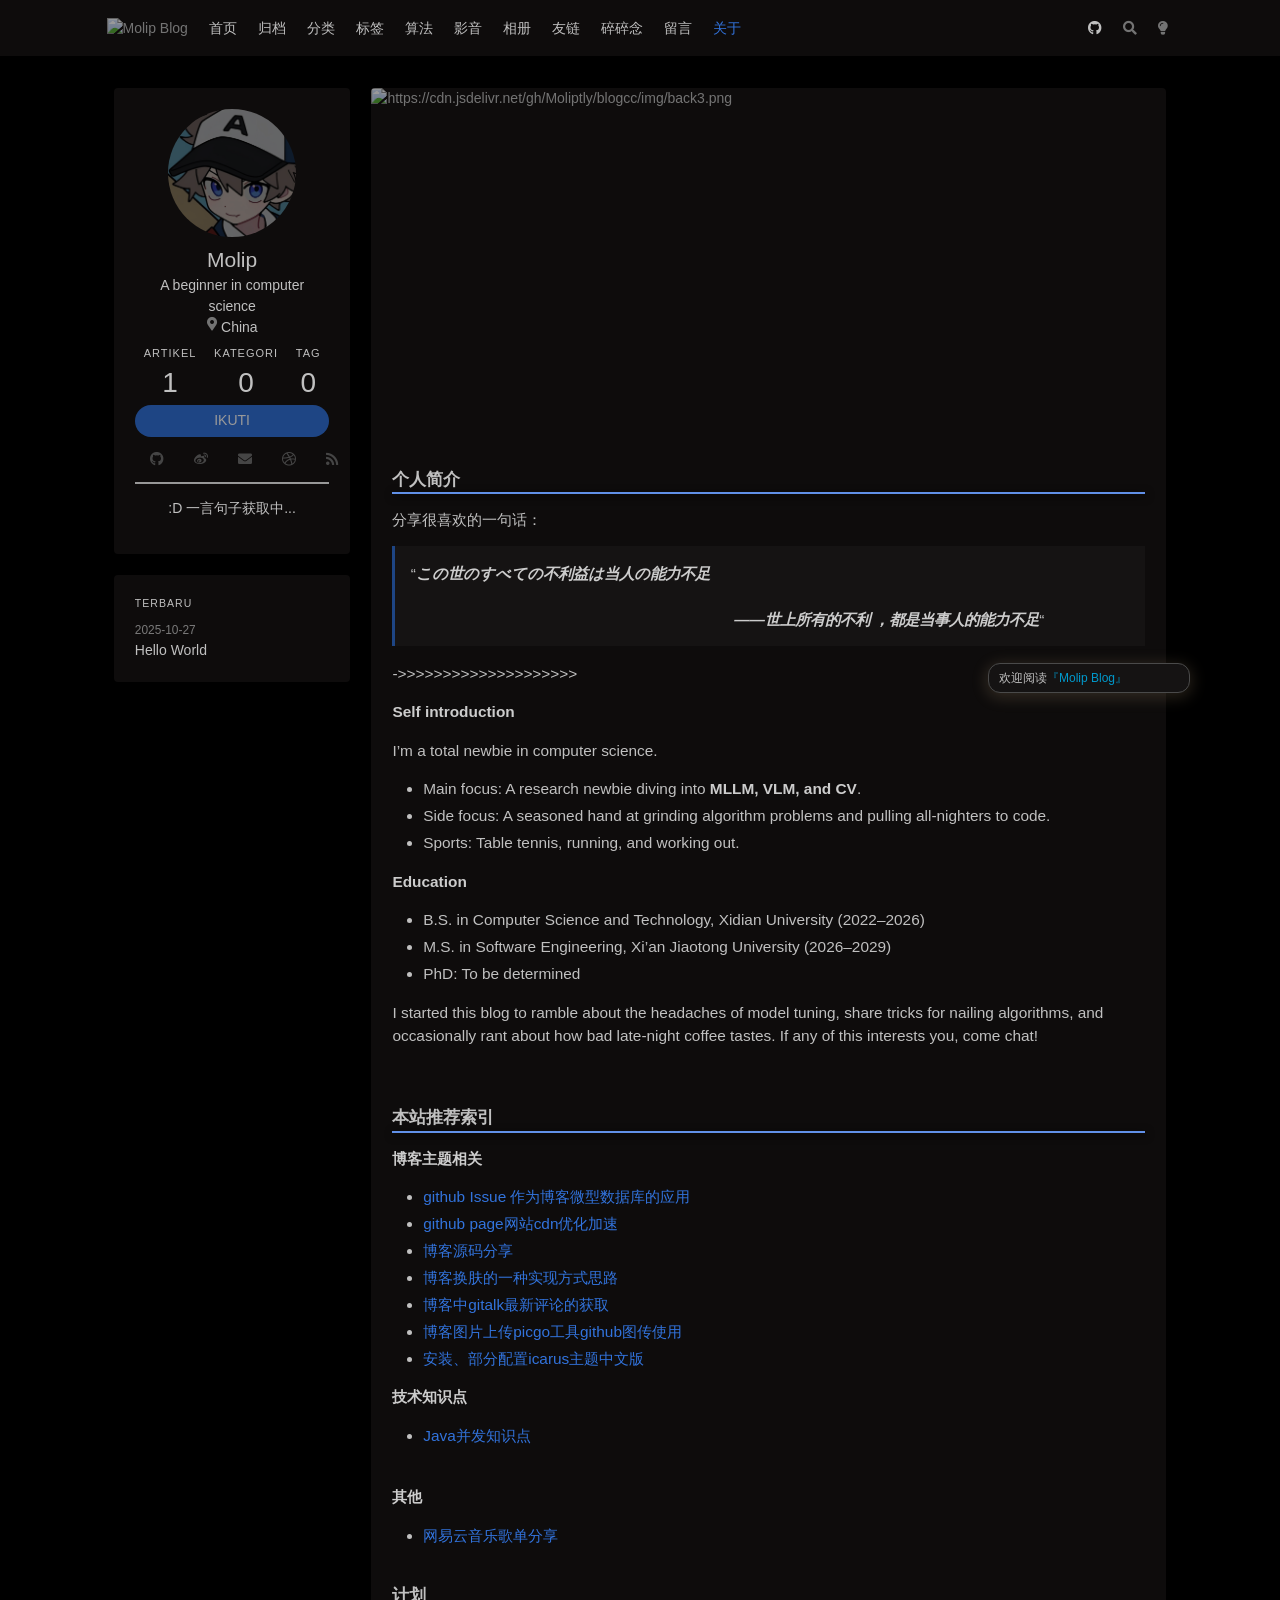
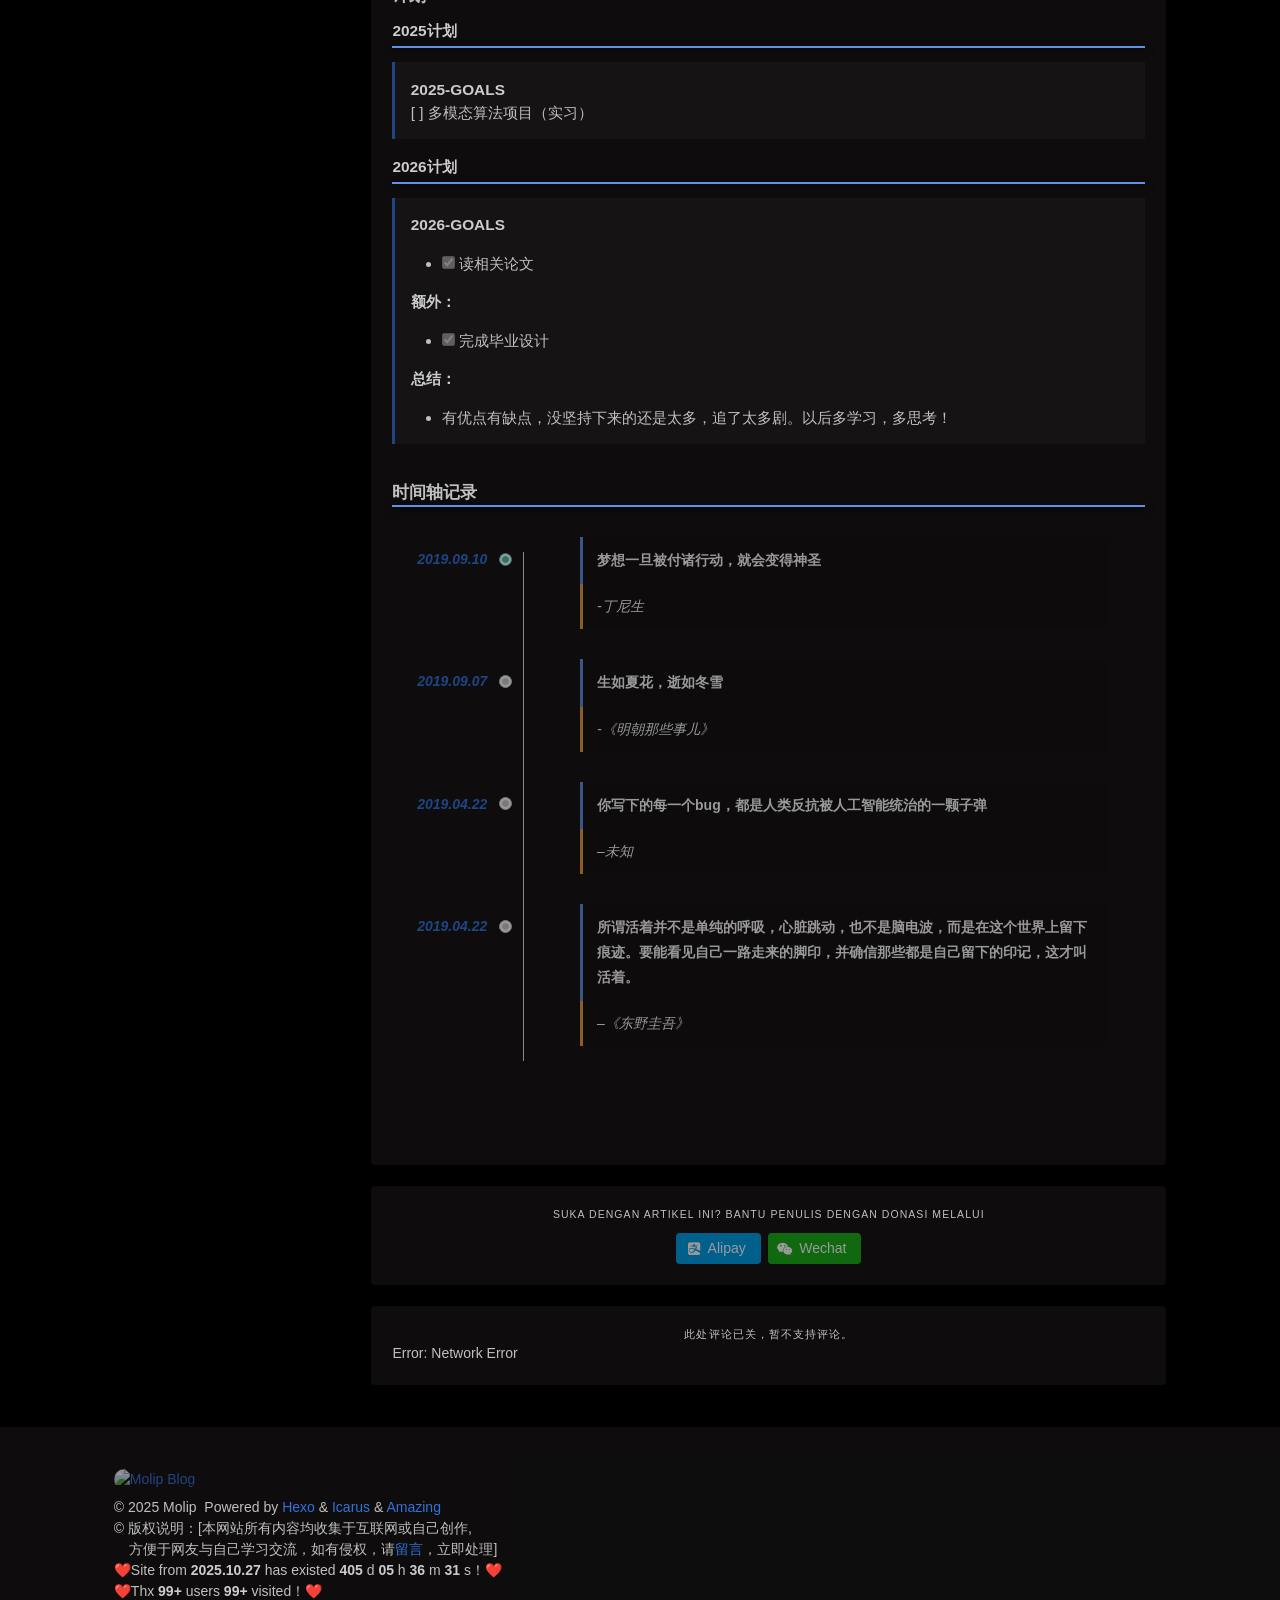
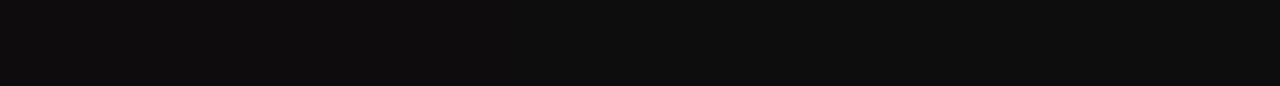
==== commit 4f4a28df: "Site updated: 2025-10-30 21:11:34" ====
--- a/about/index.html
+++ b/about/index.html
@@ -29,7 +29,7 @@
       switchTab();
       window.addEventListener('hashchange', switchTab, false);
   })();
-  </script><!-- hexo injector head_end end --><meta name="generator" content="Hexo 7.3.0"></head><body class="is-2-column has-navbar-fixed-top"><nav class="navbar navbar-main is-fixed-top"><div class="container navbar-container"><div class="navbar-brand justify-content-center"><a class="navbar-item navbar-logo" href="/"><img src="https://cdn.jsdelivr.net/gh/removeif/removeif-demo@latest/img/logo.png" alt="Molip Blog" height="28"></a></div><div class="navbar-menu"><div class="navbar-start"><a class="navbar-item" href="/">首页</a><a class="navbar-item" href="/archives">归档</a><a class="navbar-item" href="/categories">分类</a><a class="navbar-item" href="/tags">标签</a><a class="navbar-item" href="/algorithm">算法</a><a class="navbar-item" href="/media">影音</a><a class="navbar-item" href="/album">相册</a><a class="navbar-item" href="/friend">友链</a><a class="navbar-item" href="/self-talking">碎碎念</a><a class="navbar-item" href="/message">留言</a><a class="navbar-item is-active" href="/about">关于</a></div><div class="navbar-end"><a class="navbar-item" target="_blank" rel="noopener" title="Download on GitHub" href="https://github.com/Moliptly"><i class="fab fa-github"></i></a><a class="navbar-item search" title="Buscar" href="javascript:;"><i class="fas fa-search"></i></a><a class="navbar-item" id="night-nav" title="Night Mode" href="javascript:;"><i class="fas fa-moon" id="night-icon"></i></a></div></div></div></nav><script type="text/javascript" src="/js/theme-setting.js"></script><section class="section"><div class="container"><div class="columns"><div class="column order-2 column-main is-8-tablet is-8-desktop is-9-widescreen"><!--!--><div class="card"><div class="card-image"><span class="image is-7by3"><img class="fill" src="https://cdn.jsdelivr.net/gh/Moliptly/blogcc/img/back3.png" alt="https://cdn.jsdelivr.net/gh/Moliptly/blogcc/img/back3.png"></span></div><article class="card-content article" role="article"><h1 class="title is-3 is-size-4-mobile"> </h1><div class="content"><h4 id="个人简介"><a href="#个人简介" class="headerlink" title="个人简介"></a>个人简介</h4><hr>
+  </script><!-- hexo injector head_end end --><meta name="generator" content="Hexo 7.3.0"></head><body class="is-2-column has-navbar-fixed-top"><nav class="navbar navbar-main is-fixed-top"><div class="container navbar-container"><div class="navbar-brand justify-content-center"><a class="navbar-item navbar-logo" href="/"><img src="https://cdn.jsdelivr.net/gh/removeif/removeif-demo@latest/img/logo.png" alt="Molip Blog" height="28"></a></div><div class="navbar-menu"><div class="navbar-start"><a class="navbar-item" href="/">首页</a><a class="navbar-item" href="/archives">归档</a><a class="navbar-item" href="/categories">分类</a><a class="navbar-item" href="/tags">标签</a><a class="navbar-item" href="/algorithm">算法</a><a class="navbar-item" href="/media">影音</a><a class="navbar-item" href="/album">相册</a><a class="navbar-item" href="/friend">友链</a><a class="navbar-item" href="/self-talking">碎碎念</a><a class="navbar-item" href="/message">留言</a><a class="navbar-item is-active" href="/about">关于</a></div><div class="navbar-end"><a class="navbar-item" target="_blank" rel="noopener" title="Download on GitHub" href="https://github.com/Moliptly"><i class="fab fa-github"></i></a><a class="navbar-item search" title="Pencarian" href="javascript:;"><i class="fas fa-search"></i></a><a class="navbar-item" id="night-nav" title="Night Mode" href="javascript:;"><i class="fas fa-moon" id="night-icon"></i></a></div></div></div></nav><script type="text/javascript" src="/js/theme-setting.js"></script><section class="section"><div class="container"><div class="columns"><div class="column order-2 column-main is-8-tablet is-8-desktop is-9-widescreen"><!--!--><div class="card"><div class="card-image"><span class="image is-7by3"><img class="fill" src="https://cdn.jsdelivr.net/gh/Moliptly/blogcc/img/back3.png" alt="https://cdn.jsdelivr.net/gh/Moliptly/blogcc/img/back3.png"></span></div><article class="card-content article" role="article"><h1 class="title is-3 is-size-4-mobile"> </h1><div class="content"><h4 id="个人简介"><a href="#个人简介" class="headerlink" title="个人简介"></a>个人简介</h4><hr>
 <p>分享很喜欢的一句话：</p>
 <blockquote>
 <p>“<em><strong>この世のすべての不利益は当人の能力不足<br>				<br> &emsp;&emsp;&emsp;&emsp;&emsp;&emsp;&emsp;&emsp;&emsp;&emsp;&emsp;&emsp;&emsp;&emsp;&emsp;&emsp;&emsp;&emsp;&emsp;&emsp;&emsp;——世上所有的不利 ，都是当事人的能力不足</strong></em>“</p>
@@ -105,32 +105,32 @@
 </div>
 <script src="/js/about-me.js"></script>
 <br>
-<br></div><link rel="stylesheet" href="https://cdnjs.loli.net/ajax/libs/social-share.js/1.0.16/css/share.min.css"><div class="social-share"></div><script src="https://cdnjs.loli.net/ajax/libs/social-share.js/1.0.16/js/social-share.min.js"></script></article></div><div class="card"><div class="card-content"><h3 class="menu-label has-text-centered">¿Te gusta este artículo? Apoya al autor con</h3><div class="buttons is-centered"><a class="button donate" data-type="alipay"><span class="icon is-small"><i class="fab fa-alipay"></i></span><span>Alipay</span><span class="qrcode"><img src="https://raw.githubusercontent.com/removeif/blog_image/master/img/2019/20190802135456.png" alt="Alipay"></span></a><a class="button donate" data-type="wechat"><span class="icon is-small"><i class="fab fa-weixin"></i></span><span>Wechat</span><span class="qrcode"><img src="https://raw.githubusercontent.com/removeif/blog_image/master/img/2019/20190802135550.png" alt="Wechat"></span></a></div></div></div><!--!--><div class="card"><div class="card-content"><div id="comment-container"></div><link rel="stylesheet" href="https://cdnjs.loli.net/ajax/libs/gitalk/1.6.0/gitalk.css"><script> $.getScript('/js/gitalk.min.js', function () { 
+<br></div><link rel="stylesheet" href="https://cdnjs.loli.net/ajax/libs/social-share.js/1.0.16/css/share.min.css"><div class="social-share"></div><script src="https://cdnjs.loli.net/ajax/libs/social-share.js/1.0.16/js/social-share.min.js"></script></article></div><div class="card"><div class="card-content"><h3 class="menu-label has-text-centered">Suka dengan artikel ini? Bantu penulis dengan donasi melalui</h3><div class="buttons is-centered"><a class="button donate" data-type="alipay"><span class="icon is-small"><i class="fab fa-alipay"></i></span><span>Alipay</span><span class="qrcode"><img src="https://raw.githubusercontent.com/removeif/blog_image/master/img/2019/20190802135456.png" alt="Alipay"></span></a><a class="button donate" data-type="wechat"><span class="icon is-small"><i class="fab fa-weixin"></i></span><span>Wechat</span><span class="qrcode"><img src="https://raw.githubusercontent.com/removeif/blog_image/master/img/2019/20190802135550.png" alt="Wechat"></span></a></div></div></div><!--!--><div class="card"><div class="card-content"><div id="comment-container"></div><link rel="stylesheet" href="https://cdnjs.loli.net/ajax/libs/gitalk/1.6.0/gitalk.css"><script> $.getScript('/js/gitalk.min.js', function () { 
             var gitalk = new Gitalk({
             language:'zh-CN',
             id: 'a7224db13f3a49096aa27c1876d1a947',
             repo: 'blogcc',
             owner: 'Moliptly',
-            clientID: 'Iv23liPcCLzAJdf7iArT',
-            clientSecret: '99c80070d5fd9e393f17a7e4434be104ea38c904',
+            clientID: '1e58a30983b9148d086e',
+            clientSecret: '8b0d8a55325e0c4010ad64d52b69a4ba9de640b2',
             admin: ["Moliptly"],
             createIssueManually: true,
             distractionFreeMode: false,
             perPage: 10,
             pagerDirection: 'last',
-            
+            proxy: 'https://cors-anywhere.azm.workers.dev/https://github.com/login/oauth/access_token',
             
             enableHotKey: true,
             isLocked: true
         })
-        gitalk.render('comment-container')});</script></div></div></div><div class="column column-left is-4-tablet is-4-desktop is-4-widescreen  order-1 is-sticky"><!--!--><div class="card widget" data-type="profile"><div class="card-content"><nav class="level"><div class="level-item has-text-centered flex-shrink-1"><div><figure class="image is-128x128 mx-auto mb-2"><img class="avatar is-rounded" src="/img/avatar.png" alt="Molip"></figure><p class="title is-size-4 is-block" style="line-height:inherit;">Molip</p><p class="is-size-6 is-block">A beginner in computer science</p><p class="is-size-6 is-flex justify-content-center"><i class="fas fa-map-marker-alt mr-1"></i><span>China</span></p></div></div></nav><nav class="level is-mobile"><div class="level-item has-text-centered is-marginless"><div><p class="heading">Entrada</p><a href="/archives/"><p class="title">1</p></a></div></div><div class="level-item has-text-centered is-marginless"><div><p class="heading">Categorías</p><a href="/categories/"><p class="title">0</p></a></div></div><div class="level-item has-text-centered is-marginless"><div><p class="heading">Etiquetas</p><a href="/tags/"><p class="title">0</p></a></div></div></nav><div class="level"><a class="level-item button is-primary is-rounded" href="https://github.com/Moliptly" target="_blank" rel="noopener">SEGUIR</a></div><div class="level is-mobile"><a class="level-item button is-transparent is-marginless" target="_blank" rel="noopener" title="Github" href="https://github.com/Moliptly"><i class="fab fa-github"></i></a><a class="level-item button is-transparent is-marginless" target="_blank" rel="noopener" title="Weibo" href="https://github.com/Moliptly"><i class="fab fa-weibo"></i></a><a class="level-item button is-transparent is-marginless" target="_blank" rel="noopener" title="Email" href="/moliptly@gmail.com"><i class="fa fa-envelope"></i></a><a class="level-item button is-transparent is-marginless" target="_blank" rel="noopener" title="Next" href="https://github.com/Moliptly"><i class="fab fa-dribbble"></i></a><a class="level-item button is-transparent is-marginless" target="_blank" rel="noopener" title="RSS" href="/atom.xml"><i class="fas fa-rss"></i></a></div><div><hr><p id="hitokoto">:D 一言句子获取中...</p><script type="text/javascript" defer>function getYiyan(){
+        gitalk.render('comment-container')});</script></div></div></div><div class="column column-left is-4-tablet is-4-desktop is-4-widescreen  order-1 is-sticky"><!--!--><div class="card widget" data-type="profile"><div class="card-content"><nav class="level"><div class="level-item has-text-centered flex-shrink-1"><div><figure class="image is-128x128 mx-auto mb-2"><img class="avatar is-rounded" src="/img/avatar.png" alt="Molip"></figure><p class="title is-size-4 is-block" style="line-height:inherit;">Molip</p><p class="is-size-6 is-block">A beginner in computer science</p><p class="is-size-6 is-flex justify-content-center"><i class="fas fa-map-marker-alt mr-1"></i><span>China</span></p></div></div></nav><nav class="level is-mobile"><div class="level-item has-text-centered is-marginless"><div><p class="heading">Artikel</p><a href="/archives/"><p class="title">1</p></a></div></div><div class="level-item has-text-centered is-marginless"><div><p class="heading">Kategori</p><a href="/categories/"><p class="title">0</p></a></div></div><div class="level-item has-text-centered is-marginless"><div><p class="heading">Tag</p><a href="/tags/"><p class="title">0</p></a></div></div></nav><div class="level"><a class="level-item button is-primary is-rounded" href="https://github.com/Moliptly" target="_blank" rel="noopener">IKUTI</a></div><div class="level is-mobile"><a class="level-item button is-transparent is-marginless" target="_blank" rel="noopener" title="Github" href="https://github.com/Moliptly"><i class="fab fa-github"></i></a><a class="level-item button is-transparent is-marginless" target="_blank" rel="noopener" title="Weibo" href="https://github.com/Moliptly"><i class="fab fa-weibo"></i></a><a class="level-item button is-transparent is-marginless" target="_blank" rel="noopener" title="Email" href="/moliptly@gmail.com"><i class="fa fa-envelope"></i></a><a class="level-item button is-transparent is-marginless" target="_blank" rel="noopener" title="Next" href="https://github.com/Moliptly"><i class="fab fa-dribbble"></i></a><a class="level-item button is-transparent is-marginless" target="_blank" rel="noopener" title="RSS" href="/atom.xml"><i class="fas fa-rss"></i></a></div><div><hr><p id="hitokoto">:D 一言句子获取中...</p><script type="text/javascript" defer>function getYiyan(){
                                 $.getJSON("https://v1.hitokoto.cn/", function (data) {
                                 if(data){
                                     $('#hitokoto').html("");
                                     $('#hitokoto').append("<strong style='color: #3273dc;'>"+data.hitokoto+"</strong>"+
                                     "<p>"+"From《"+data.from+"》</p><p>Provider-"+data.creator+"</p>");
                                 }});}
-                                $(function (){getYiyan();$('#hitokoto').click(function(){getYiyan();})});</script></div></div></div><div class="card widget"><div class="card-content"><h3 class="menu-label">Recientes</h3><article class="media"><div class="media-content"><p class="date"><time dateTime="2025-10-27T06:42:35.276Z">2025-10-27</time></p><p class="title"><a href="/2025/10/27/hello-world/">Hello World</a></p></div></article></div></div></div></div></div></section><footer class="footer"><div class="container"><div class="level"><div class="level-start"><a class="footer-logo is-block mb-2" href="/"><img src="https://cdn.jsdelivr.net/gh/removeif/removeif-demo@latest/img/logo.png" alt="Molip Blog" height="28"></a><p class="size-small"><span>&copy; 2025 Molip</span>  Powered by <a href="https://hexo.io/" target="_blank">Hexo</a> &amp; <a href="https://github.com/ppoffice/hexo-theme-icarus" target="_blank">Icarus</a> &amp; <a href="https://github.com/removeif/hexo-theme-amazing" target="_blank">Amazing</a> <br><span>© 版权说明：[本网站所有内容均收集于互联网或自己创作,<br />&nbsp;&nbsp;&nbsp;&nbsp;方便于网友与自己学习交流，如有侵权，请<a href="/message" target="_blank">留言</a>，立即处理]<br /></span><span><span id="statistic-times">loading...</span><script>function createTime(time) {
+                                $(function (){getYiyan();$('#hitokoto').click(function(){getYiyan();})});</script></div></div></div><div class="card widget"><div class="card-content"><h3 class="menu-label">Terbaru</h3><article class="media"><div class="media-content"><p class="date"><time dateTime="2025-10-27T06:42:35.276Z">2025-10-27</time></p><p class="title"><a href="/2025/10/27/hello-world/">Hello World</a></p></div></article></div></div></div></div></div></section><footer class="footer"><div class="container"><div class="level"><div class="level-start"><a class="footer-logo is-block mb-2" href="/"><img src="https://cdn.jsdelivr.net/gh/removeif/removeif-demo@latest/img/logo.png" alt="Molip Blog" height="28"></a><p class="size-small"><span>&copy; 2025 Molip</span>  Powered by <a href="https://hexo.io/" target="_blank">Hexo</a> &amp; <a href="https://github.com/ppoffice/hexo-theme-icarus" target="_blank">Icarus</a> &amp; <a href="https://github.com/removeif/hexo-theme-amazing" target="_blank">Amazing</a> <br><span>© 版权说明：[本网站所有内容均收集于互联网或自己创作,<br />&nbsp;&nbsp;&nbsp;&nbsp;方便于网友与自己学习交流，如有侵权，请<a href="/message" target="_blank">留言</a>，立即处理]<br /></span><span><span id="statistic-times">loading...</span><script>function createTime(time) {
             var n = new Date(time);
             now.setTime(now.getTime() + 250),
                 days = (now - n) / 1e3 / 60 / 60 / 24,
@@ -152,7 +152,7 @@
                     fold: 'unfolded'
                 }
             }
-        };</script><script src="/js/column.js"></script><script src="/js/animation.js"></script><a id="back-to-top" title="Volver arriba" href="javascript:;"><i class="fas fa-chevron-up"></i></a><script src="/js/back_to_top.js" defer></script><!--!--><!--!--><!--!--><script src="https://cdnjs.loli.net/ajax/libs/lightgallery/1.10.0/js/lightgallery.min.js" defer></script><script src="https://cdnjs.loli.net/ajax/libs/justifiedGallery/3.8.1/js/jquery.justifiedGallery.min.js" defer></script><script>window.addEventListener("load", () => {
+        };</script><script src="/js/column.js"></script><script src="/js/animation.js"></script><a id="back-to-top" title="Kembali ke atas" href="javascript:;"><i class="fas fa-chevron-up"></i></a><script src="/js/back_to_top.js" defer></script><!--!--><!--!--><!--!--><script src="https://cdnjs.loli.net/ajax/libs/lightgallery/1.10.0/js/lightgallery.min.js" defer></script><script src="https://cdnjs.loli.net/ajax/libs/justifiedGallery/3.8.1/js/jquery.justifiedGallery.min.js" defer></script><script>window.addEventListener("load", () => {
             if (typeof $.fn.lightGallery === 'function') {
                 $('.article').lightGallery({ selector: '.gallery-item' });
             }
@@ -172,8 +172,8 @@
       chtml: {
         matchFontHeight: false
       }
-    };</script><script src="https://cdnjs.loli.net/ajax/libs/mathjax/3.2.2/es5/tex-mml-chtml.js"></script><!--!--><script src="/js/main.js" defer></script><script>$.getScript('/js/comment-issue-data.js',function(){loadIssueData('Iv23liPcCLzAJdf7iArT','99c80070d5fd9e393f17a7e4434be104ea38c904','Moliptly','blogcc',false);})</script><div class="searchbox"><div class="searchbox-container"><div class="searchbox-header"><div class="searchbox-input-container"><input class="searchbox-input" type="text" placeholder="Teclea algo..."></div><a class="searchbox-close" href="javascript:;">×</a></div><div class="searchbox-body"></div></div></div><script data-pjax src="/js/insight.js" defer></script><script data-pjax>document.addEventListener('DOMContentLoaded', function () {
-            loadInsight({"contentUrl":"/content.json"}, {"hint":"Teclea algo...","untitled":"(Sin título)","posts":"Entradas","pages":"Páginas","categories":"Categorías","tags":"Etiquetas"});
+    };</script><script src="https://cdnjs.loli.net/ajax/libs/mathjax/3.2.2/es5/tex-mml-chtml.js"></script><!--!--><script src="/js/main.js" defer></script><script>$.getScript('/js/comment-issue-data.js',function(){loadIssueData('1e58a30983b9148d086e','8b0d8a55325e0c4010ad64d52b69a4ba9de640b2','Moliptly','blogcc',false);})</script><div class="searchbox"><div class="searchbox-container"><div class="searchbox-header"><div class="searchbox-input-container"><input class="searchbox-input" type="text" placeholder="Tulis Sesuatu.."></div><a class="searchbox-close" href="javascript:;">×</a></div><div class="searchbox-body"></div></div></div><script data-pjax src="/js/insight.js" defer></script><script data-pjax>document.addEventListener('DOMContentLoaded', function () {
+            loadInsight({"contentUrl":"/content.json"}, {"hint":"Tulis Sesuatu..","untitled":"(Tanpa judul)","posts":"Artikel","pages":"Halaman","categories":"Kategori","tags":"Tag"});
         });</script><script src="https://cdn.jsdelivr.net/npm/pjax@0.2.8/pjax.js"></script><script type="text/javascript">var pjax = new Pjax({
             elements: "a",//代表点击链接就更新
             selectors: [  //代表要更新的节点
@@ -204,7 +204,7 @@
         document.addEventListener('pjax:complete', function () {
             $(".section").css({opacity:1});
             if(true){
-                $.getScript('/js/comment-issue-data.js',function(){loadIssueData('Iv23liPcCLzAJdf7iArT','99c80070d5fd9e393f17a7e4434be104ea38c904','Moliptly','blogcc',false);});
+                $.getScript('/js/comment-issue-data.js',function(){loadIssueData('1e58a30983b9148d086e','8b0d8a55325e0c4010ad64d52b69a4ba9de640b2','Moliptly','blogcc',false);});
             }
             if(false){
                 loadMathJax();
